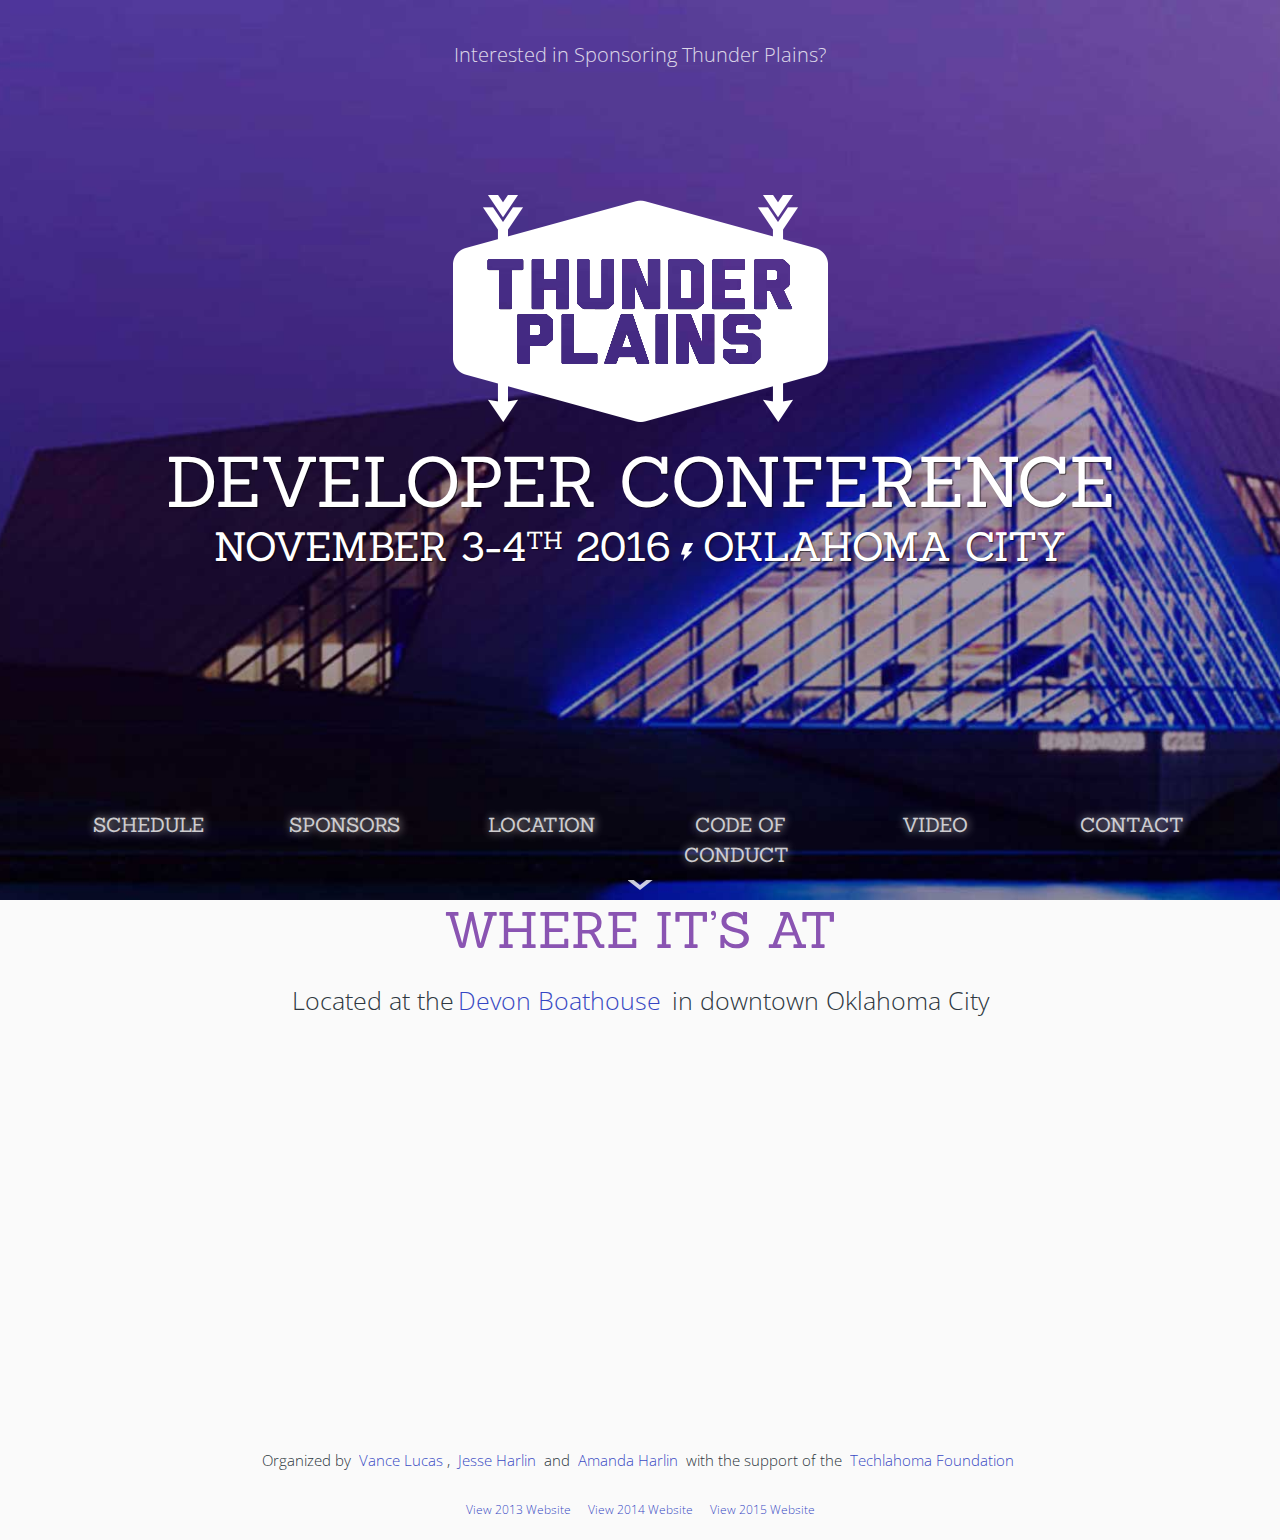
==== location.html @ cd613186 "Site updated: 2016-10-01 14:38:39" ====
<!DOCTYPE html><html lang="en"><head><meta charset="utf-8"><meta http-equiv="X-UA-Compatible" content="IE=edge,chrome=1"><meta name="viewport" content="width=device-width, initial-scale=1, maximum-scale=1"><meta content="Thunder Plains Developer Conference" name="description"><meta name="twitter:card" content="summary"><meta name="twitter:site" content="@ThunderPlains"><meta name="twitter:title" content="Thunder Plains Developer Conference"><meta name="twitter:description" content="Thunder Plains is a web developer conference organized by the Oklahoma City Javascript User Group that focuses on JavaScript and related technologies."><meta name="twitter:image" content="http://thunderplainsconf.com/images/thunderbolt.png"><link href="favicon.ico" rel="shortcut icon"><link href="images/apple-touch-icon-57.png" rel="apple-touch-icon-precomposed"><link href="images/apple-touch-icon-72.png" rel="apple-touch-icon-precomposed" sizes="72x72"><link href="images/apple-touch-icon-114.png" rel="apple-touch-icon-precomposed" sizes="114x114"><meta name="author" content="Vance Lucas"><meta name="description"><title>&mdash;Thunder Plains</title><link href="/favicon.png" rel="icon"><link rel="alternate" href="/atom.xml" title="config.title" type="application/atom.xml"><link rel="stylesheet" href="http://fonts.googleapis.com/css?family=Open+Sans|Sanchez" type="text/css"><link href="https://maxcdn.bootstrapcdn.com/font-awesome/4.6.3/css/font-awesome.min.css" rel="stylesheet" integrity="sha384-T8Gy5hrqNKT+hzMclPo118YTQO6cYprQmhrYwIiQ/3axmI1hQomh7Ud2hPOy8SP1" crossorigin="anonymous"><link rel="stylesheet" href="/stylesheets/thunderplains.css"><script src="http://code.jquery.com/jquery-1.10.1.min.js"></script><script src="javascripts/bootstrap-modal.js" type="text/javascript"></script><script src="javascripts/bootstrap-tabpane.js" type="text/javascript"></script><script src="javascripts/application.js" type="text/javascript"></script></head><body><header><a href="#sponsorship" class="sponsor-cta">Interested in Sponsoring Thunder Plains?</a><!--a.cfp-cta(href="#cfp")--><!--  | Our CFP is Open!--><div class="buildings"><div class="intro"><h1><a href="/">Thunder Plains</a></h1><h2>Developer Conference</h2><h3>November 3-4<sup>th</sup> 2016<span class="kapow"></span>Oklahoma City</h3></div><nav><div class="container"><ul class="row"><li class="col-md-2"><a href="#schedule">Schedule</a></li><li class="col-md-2"><a href="#sponsorship">Sponsors</a></li><li class="col-md-2"><a href="#location">Location</a></li><li class="col-md-2"><a href="#coc">Code of Conduct</a></li><li class="col-md-2"><a href="#videos">video  </a></li><li class="col-md-2"><a href="#contact">Contact</a></li></ul><a href="#conference" class="scroll-hint"></a></div></nav></div></header><div id="content"><div class="page page"><h2 class="section-title">Where it&#8217;s at</h2><p>Located at the<a href="http://boathousedistrict.org/boathouse-district-about/devon-boathouse/">Devon Boathouse</a> in downtown Oklahoma City</p><iframe width="100%" height="400px" frameBorder="0" src="https://a.tiles.mapbox.com/v4/techlahoma.06k737jl/attribution,zoompan.html?access_token=pk.eyJ1IjoidGVjaGxhaG9tYSIsImEiOiJjaW9oeWU4bG4wMXMydWRtM2s5b2VhYXdrIn0.VS6-30R9qziwYmWs_oPqdA" id="map"></iframe></div></div><footer><div id="region_foot"><p class="tinytext">Organized by&nbsp;<a href="http://www.vancelucas.com">Vance Lucas</a>,&nbsp;<a href="http://www.jesseharlin.net/">Jesse Harlin</a> and&nbsp;<a href="http://amandaharlin.com/">Amanda Harlin</a> with the support of the&nbsp;<a href="http://techlahoma.org">Techlahoma Foundation</a></p><p class="past-years"><a href="http://2013.thunderplainsconf.com">View 2013 Website</a>&nbsp;&nbsp;&nbsp;<a href="http://2014.thunderplainsconf.com">View 2014 Website</a>&nbsp;&nbsp;&nbsp;<a href="http://2015.thunderplainsconf.com">View 2015 Website</a></p><!-- GA Tracker Code --><script type="text/javascript">(function(i,s,o,g,r,a,m){i['GoogleAnalyticsObject']=r;i[r]=i[r]||function(){
(i[r].q=i[r].q||[]).push(arguments)},i[r].l=1*new Date();a=s.createElement(o),
m=s.getElementsByTagName(o)[0];a.async=1;a.src=g;m.parentNode.insertBefore(a,m)
})(window,document,'script','//www.google-analytics.com/analytics.js','ga');

ga('create', 'UA-359731-14', 'phpdatamapper.com');
ga('send', 'pageview');</script></div></footer><!-- Modal--><div id="modal-talks" tabindex="-1" role="dialog" aria-labelledby="myModalLabel" aria-hidden="true" class="modal"><div class="modal-dialog"><div class="modal-content"><div class="modal-header"><button type="button" data-dismiss="modal" aria-hidden="true" class="close">&#215;</button></div><div class="modal-body"></div></div></div></div><script>(function(i,s,o,g,r,a,m){i['GoogleAnalyticsObject']=r;i[r]=i[r]||function(){
(i[r].q=i[r].q||[]).push(arguments)},i[r].l=1*new Date();a=s.createElement(o),
m=s.getElementsByTagName(o)[0];a.async=1;a.src=g;m.parentNode.insertBefore(a,m)
})(window,document,'script','//www.google-analytics.com/analytics.js','ga');
ga('create', 'UA-23995264-3', 'thunderplainsconf.com');
ga('send', 'pageview');</script><script src="javascripts/retina.js" type="text/javascript"></script></body></html>
---- stylesheets/thunderplains.css ----
hr,img{border:0}body,figure{margin:0}.btn-danger.active,.btn-danger:active,.btn-default.active,.btn-default:active,.btn-info.active,.btn-info:active,.btn-primary.active,.btn-primary:active,.btn-success.active,.btn-success:active,.btn-warning.active,.btn-warning:active,.btn.active,.btn:active,.open .dropdown-toggle.btn-danger,.open .dropdown-toggle.btn-default,.open .dropdown-toggle.btn-info,.open .dropdown-toggle.btn-primary,.open .dropdown-toggle.btn-success,.open .dropdown-toggle.btn-warning,button,input,select[multiple],textarea{background-image:none}.img-thumbnail,.thumbnail{-webkit-transition:all .2s ease-in-out}.breadcrumb,.carousel-indicators,.dropdown-menu,.list-unstyled,.media-list,.nav,.pager{list-style:none}article,aside,details,figcaption,figure,footer,header,hgroup,main,nav,section,summary{display:block}audio,canvas,video{display:inline-block}audio:not([controls]){display:none;height:0}[hidden]{display:none}html{font-family:sans-serif;-webkit-text-size-adjust:100%;-ms-text-size-adjust:100%}a:active,a:hover{outline:0}b,strong{font-weight:700}dfn{font-style:italic}hr{-webkit-box-sizing:content-box;-moz-box-sizing:content-box;box-sizing:content-box;height:0}mark{background:#ff0;color:#000}code,kbd,pre,samp{font-family:monospace,serif;font-size:1em}pre{white-space:pre-wrap}q{quotes:"\201C" "\201D" "\2018" "\2019"}sub,sup{font-size:75%;line-height:0;position:relative;vertical-align:baseline}sup{top:-.5em}sub{bottom:-.25em}img{vertical-align:middle}svg:not(:root){overflow:hidden}button,select{text-transform:none}button,html input[type=button],input[type=reset],input[type=submit]{-webkit-appearance:button;cursor:pointer}button[disabled],html input[disabled]{cursor:default}input[type=checkbox],input[type=radio]{-webkit-box-sizing:border-box;-moz-box-sizing:border-box;box-sizing:border-box;padding:0}input[type=search]::-webkit-search-cancel-button,input[type=search]::-webkit-search-decoration{-webkit-appearance:none}button::-moz-focus-inner,input::-moz-focus-inner{border:0;padding:0}textarea{overflow:auto;vertical-align:top}table{border-collapse:collapse;border-spacing:0}@media print{blockquote,img,pre,tr{page-break-inside:avoid}*{text-shadow:none!important;color:#000!important;background:0 0!important;-webkit-box-shadow:none!important;box-shadow:none!important}a,a:visited{text-decoration:underline}a[href]:after{content:" (" attr(href) ")"}abbr[title]:after{content:" (" attr(title) ")"}.ir a:after,a[href^="javascript:"]:after,a[href^="#"]:after{content:""}blockquote,pre{border:1px solid #999}thead{display:table-header-group}img{max-width:100%!important}@page{margin:2cm .5cm}h2,h3,p{orphans:3;widows:3}h2,h3{page-break-after:avoid}.navbar{display:none}.table td,.table th{background-color:#fff!important}.btn>.caret,.dropup>.btn>.caret{border-top-color:#000!important}.label{border:1px solid #000}.table{border-collapse:collapse!important}.table-bordered td,.table-bordered th{border:1px solid #ddd!important}}.img-thumbnail,body{background-color:#fff}*,:after,:before{-webkit-box-sizing:border-box;-moz-box-sizing:border-box;box-sizing:border-box}html{font-size:62.5%;-webkit-tap-highlight-color:transparent}button,input,select,textarea{margin:0;font-family:inherit;font-size:inherit;line-height:inherit}a:focus,a:hover{color:#3277b2;text-decoration:underline}a:focus{outline:#333 dotted thin;outline:-webkit-focus-ring-color auto 5px;outline-offset:-2px}.img-responsive{display:block;max-width:100%;height:auto}.img-rounded{border-radius:6px}.img-thumbnail{padding:4px;line-height:1.428571429;border:1px solid #ddd;border-radius:4px;transition:all .2s ease-in-out;display:inline-block;max-width:100%;height:auto}pre code,table{background-color:transparent}.img-circle{border-radius:50%}hr{margin-top:20px;margin-bottom:20px;border-top:1px solid #eee}.sr-only{position:absolute;width:1px;height:1px;margin:-1px;padding:0;overflow:hidden;clip:rect(0 0 0 0);border:0}.collapsing,.dropdown,.glyphicon{position:relative}p{margin:0 0 10px}.lead{margin-bottom:20px;font-size:16.1px;font-weight:200;line-height:1.4}h1,h2,h3,h4,h5,h6{margin-bottom:10px}@media (min-width:768px){.lead{font-size:21px}}small{font-size:85%}cite{font-style:normal}.text-muted{color:#999}.text-primary{color:#428bca}.text-warning{color:#c09853}.text-danger{color:#b94a48}.text-success{color:#468847}.text-info{color:#3a87ad}.text-left{text-align:left}.text-right{text-align:right}.text-center{text-align:center}.h1,.h2,.h3,.h4,.h5,.h6,h1,h2,h3,h4,h5,h6{font-family:"Helvetica Neue",Helvetica,Arial,sans-serif;font-weight:500;line-height:1.1}.h1 small,.h2 small,.h3 small,.h4 small,.h5 small,.h6 small,h1 small,h2 small,h3 small,h4 small,h5 small,h6 small{font-weight:400;line-height:1;color:#999}legend,pre{color:#333}h1,h2,h3{margin-top:20px}h4,h5,h6{margin-top:10px}.h1,h1{font-size:36px}.h2,h2{font-size:30px}.h3,h3{font-size:24px}.h4,h4{font-size:18px}.h5,h5{font-size:14px}.h6,h6{font-size:12px}.h1 small,h1 small{font-size:24px}.h2 small,h2 small{font-size:18px}.h3 small,.h4 small,h3 small,h4 small{font-size:14px}.page-header{padding-bottom:9px;margin:40px 0 20px;border-bottom:1px solid #eee}blockquote p:last-child,ol ol,ol ul,ul ol,ul ul{margin-bottom:0}address,dl{margin-bottom:20px}ol,ul{margin-top:0;margin-bottom:10px}.list-unstyled{padding-left:0}.list-inline>li{display:inline-block;padding-left:5px;padding-right:5px}dd,dt{line-height:1.428571429}dt{font-weight:700}dd{margin-left:0}@media (min-width:768px){.dl-horizontal dt{float:left;width:160px;clear:left;text-align:right;overflow:hidden;text-overflow:ellipsis;white-space:nowrap}.dl-horizontal dd{margin-left:180px}.dl-horizontal dd:after,.dl-horizontal dd:before{content:" ";display:table}.dl-horizontal dd:after{clear:both}}#schedule .schedule-list .schedule-event:after,#schedule .schedule-list .schedule-slot:after,.btn-group-vertical>.btn-group:after,.btn-toolbar:after,.clearfix:after,.container:after,.dropdown-menu>li>a,.form-horizontal .form-group:after,.modal-footer:after,.nav:after,.navbar-collapse:after,.navbar-header:after,.navbar:after,.pager:after,.panel-body:after,.row:after,section{clear:both}address,pre{display:block}abbr[data-original-title],abbr[title]{cursor:help;border-bottom:1px dotted #999}abbr.initialism{font-size:90%;text-transform:uppercase}blockquote{padding:10px 20px;margin:0 0 20px;border-left:5px solid #eee}blockquote p{font-size:17.5px;font-weight:300;line-height:1.25}address,blockquote small,pre{line-height:1.428571429}blockquote small{display:block;color:#999}blockquote small:before{content:'\2014 \00A0'}blockquote.pull-right{padding-right:15px;padding-left:0;border-right:5px solid #eee;border-left:0}blockquote.pull-right p,blockquote.pull-right small{text-align:right}blockquote.pull-right small:before{content:''}blockquote.pull-right small:after{content:'\00A0 \2014'}blockquote:after,blockquote:before,q:after,q:before{content:""}address{font-style:normal}code,pre{font-family:Monaco,Menlo,Consolas,"Courier New",monospace}code{padding:2px 4px;font-size:90%;color:#c7254e;background-color:#f9f2f4;white-space:nowrap;border-radius:4px}pre{padding:9.5px;margin:0 0 10px;font-size:13px;word-break:break-all;word-wrap:break-word;background-color:#f5f5f5;border:1px solid #ccc;border-radius:4px}.container:after,.container:before,.row:after,.row:before{display:table;content:" "}.table,pre.prettyprint{margin-bottom:20px}pre code{padding:0;font-size:inherit;color:inherit;white-space:pre-wrap;border:0}.pre-scrollable{max-height:340px;overflow-y:scroll}.container{margin-right:auto;margin-left:auto;padding-left:15px;padding-right:15px}.row{margin-left:-15px;margin-right:-15px}.col-lg-1,.col-lg-10,.col-lg-11,.col-lg-12,.col-lg-2,.col-lg-3,.col-lg-4,.col-lg-5,.col-lg-6,.col-lg-7,.col-lg-8,.col-lg-9,.col-md-1,.col-md-10,.col-md-11,.col-md-12,.col-md-2,.col-md-3,.col-md-4,.col-md-5,.col-md-6,.col-md-7,.col-md-8,.col-md-9,.col-sm-1,.col-sm-10,.col-sm-11,.col-sm-12,.col-sm-2,.col-sm-3,.col-sm-4,.col-sm-5,.col-sm-6,.col-sm-7,.col-sm-8,.col-sm-9,.col-xs-1,.col-xs-10,.col-xs-11,.col-xs-12,.col-xs-2,.col-xs-3,.col-xs-4,.col-xs-5,.col-xs-6,.col-xs-7,.col-xs-8,.col-xs-9{position:relative;min-height:1px;padding-left:15px;padding-right:15px}.col-xs-1,.col-xs-10,.col-xs-11,.col-xs-2,.col-xs-3,.col-xs-4,.col-xs-5,.col-xs-6,.col-xs-7,.col-xs-8,.col-xs-9{float:left}.col-xs-1{width:8.333333333333332%}.col-xs-2{width:16.666666666666664%}.col-xs-3{width:25%}.col-xs-4{width:33.33333333333333%}.col-xs-5{width:41.66666666666667%}.col-xs-6{width:50%}.col-xs-7{width:58.333333333333336%}.col-xs-8{width:66.66666666666666%}.col-xs-9{width:75%}.col-xs-10{width:83.33333333333334%}.col-xs-11{width:91.66666666666666%}.col-xs-12{width:100%}@media (min-width:768px){.container{max-width:750px}.col-sm-1,.col-sm-10,.col-sm-11,.col-sm-2,.col-sm-3,.col-sm-4,.col-sm-5,.col-sm-6,.col-sm-7,.col-sm-8,.col-sm-9{float:left}.col-sm-1{width:8.333333333333332%}.col-sm-2{width:16.666666666666664%}.col-sm-3{width:25%}.col-sm-4{width:33.33333333333333%}.col-sm-5{width:41.66666666666667%}.col-sm-6{width:50%}.col-sm-7{width:58.333333333333336%}.col-sm-8{width:66.66666666666666%}.col-sm-9{width:75%}.col-sm-10{width:83.33333333333334%}.col-sm-11{width:91.66666666666666%}.col-sm-12{width:100%}.col-sm-push-1{left:8.333333333333332%}.col-sm-push-2{left:16.666666666666664%}.col-sm-push-3{left:25%}.col-sm-push-4{left:33.33333333333333%}.col-sm-push-5{left:41.66666666666667%}.col-sm-push-6{left:50%}.col-sm-push-7{left:58.333333333333336%}.col-sm-push-8{left:66.66666666666666%}.col-sm-push-9{left:75%}.col-sm-push-10{left:83.33333333333334%}.col-sm-push-11{left:91.66666666666666%}.col-sm-pull-1{right:8.333333333333332%}.col-sm-pull-2{right:16.666666666666664%}.col-sm-pull-3{right:25%}.col-sm-pull-4{right:33.33333333333333%}.col-sm-pull-5{right:41.66666666666667%}.col-sm-pull-6{right:50%}.col-sm-pull-7{right:58.333333333333336%}.col-sm-pull-8{right:66.66666666666666%}.col-sm-pull-9{right:75%}.col-sm-pull-10{right:83.33333333333334%}.col-sm-pull-11{right:91.66666666666666%}.col-sm-offset-1{margin-left:8.333333333333332%}.col-sm-offset-2{margin-left:16.666666666666664%}.col-sm-offset-3{margin-left:25%}.col-sm-offset-4{margin-left:33.33333333333333%}.col-sm-offset-5{margin-left:41.66666666666667%}.col-sm-offset-6{margin-left:50%}.col-sm-offset-7{margin-left:58.333333333333336%}.col-sm-offset-8{margin-left:66.66666666666666%}.col-sm-offset-9{margin-left:75%}.col-sm-offset-10{margin-left:83.33333333333334%}.col-sm-offset-11{margin-left:91.66666666666666%}}@media (min-width:992px){.container{max-width:970px}.col-md-1,.col-md-10,.col-md-11,.col-md-2,.col-md-3,.col-md-4,.col-md-5,.col-md-6,.col-md-7,.col-md-8,.col-md-9{float:left}.col-md-1{width:8.333333333333332%}.col-md-2{width:16.666666666666664%}.col-md-3{width:25%}.col-md-4{width:33.33333333333333%}.col-md-5{width:41.66666666666667%}.col-md-6{width:50%}.col-md-7{width:58.333333333333336%}.col-md-8{width:66.66666666666666%}.col-md-9{width:75%}.col-md-10{width:83.33333333333334%}.col-md-11{width:91.66666666666666%}.col-md-12{width:100%}.col-md-push-0{left:auto}.col-md-push-1{left:8.333333333333332%}.col-md-push-2{left:16.666666666666664%}.col-md-push-3{left:25%}.col-md-push-4{left:33.33333333333333%}.col-md-push-5{left:41.66666666666667%}.col-md-push-6{left:50%}.col-md-push-7{left:58.333333333333336%}.col-md-push-8{left:66.66666666666666%}.col-md-push-9{left:75%}.col-md-push-10{left:83.33333333333334%}.col-md-push-11{left:91.66666666666666%}.col-md-pull-0{right:auto}.col-md-pull-1{right:8.333333333333332%}.col-md-pull-2{right:16.666666666666664%}.col-md-pull-3{right:25%}.col-md-pull-4{right:33.33333333333333%}.col-md-pull-5{right:41.66666666666667%}.col-md-pull-6{right:50%}.col-md-pull-7{right:58.333333333333336%}.col-md-pull-8{right:66.66666666666666%}.col-md-pull-9{right:75%}.col-md-pull-10{right:83.33333333333334%}.col-md-pull-11{right:91.66666666666666%}.col-md-offset-0{margin-left:0}.col-md-offset-1{margin-left:8.333333333333332%}.col-md-offset-2{margin-left:16.666666666666664%}.col-md-offset-3{margin-left:25%}.col-md-offset-4{margin-left:33.33333333333333%}.col-md-offset-5{margin-left:41.66666666666667%}.col-md-offset-6{margin-left:50%}.col-md-offset-7{margin-left:58.333333333333336%}.col-md-offset-8{margin-left:66.66666666666666%}.col-md-offset-9{margin-left:75%}.col-md-offset-10{margin-left:83.33333333333334%}.col-md-offset-11{margin-left:91.66666666666666%}}@media (min-width:1200px){.container{max-width:1170px}.col-lg-1,.col-lg-10,.col-lg-11,.col-lg-2,.col-lg-3,.col-lg-4,.col-lg-5,.col-lg-6,.col-lg-7,.col-lg-8,.col-lg-9{float:left}.col-lg-1{width:8.333333333333332%}.col-lg-2{width:16.666666666666664%}.col-lg-3{width:25%}.col-lg-4{width:33.33333333333333%}.col-lg-5{width:41.66666666666667%}.col-lg-6{width:50%}.col-lg-7{width:58.333333333333336%}.col-lg-8{width:66.66666666666666%}.col-lg-9{width:75%}.col-lg-10{width:83.33333333333334%}.col-lg-11{width:91.66666666666666%}.col-lg-12{width:100%}.col-lg-push-0{left:auto}.col-lg-push-1{left:8.333333333333332%}.col-lg-push-2{left:16.666666666666664%}.col-lg-push-3{left:25%}.col-lg-push-4{left:33.33333333333333%}.col-lg-push-5{left:41.66666666666667%}.col-lg-push-6{left:50%}.col-lg-push-7{left:58.333333333333336%}.col-lg-push-8{left:66.66666666666666%}.col-lg-push-9{left:75%}.col-lg-push-10{left:83.33333333333334%}.col-lg-push-11{left:91.66666666666666%}.col-lg-pull-0{right:auto}.col-lg-pull-1{right:8.333333333333332%}.col-lg-pull-2{right:16.666666666666664%}.col-lg-pull-3{right:25%}.col-lg-pull-4{right:33.33333333333333%}.col-lg-pull-5{right:41.66666666666667%}.col-lg-pull-6{right:50%}.col-lg-pull-7{right:58.333333333333336%}.col-lg-pull-8{right:66.66666666666666%}.col-lg-pull-9{right:75%}.col-lg-pull-10{right:83.33333333333334%}.col-lg-pull-11{right:91.66666666666666%}.col-lg-offset-0{margin-left:0}.col-lg-offset-1{margin-left:8.333333333333332%}.col-lg-offset-2{margin-left:16.666666666666664%}.col-lg-offset-3{margin-left:25%}.col-lg-offset-4{margin-left:33.33333333333333%}.col-lg-offset-5{margin-left:41.66666666666667%}.col-lg-offset-6{margin-left:50%}.col-lg-offset-7{margin-left:58.333333333333336%}.col-lg-offset-8{margin-left:66.66666666666666%}.col-lg-offset-9{margin-left:75%}.col-lg-offset-10{margin-left:83.33333333333334%}.col-lg-offset-11{margin-left:91.66666666666666%}}table{max-width:100%}th{text-align:left}.table{width:100%}.table tbody>tr>td,.table tbody>tr>th,.table tfoot>tr>td,.table tfoot>tr>th,.table thead>tr>td,.table thead>tr>th{padding:8px;line-height:1.428571429;vertical-align:top;border-top:1px solid #ddd}.table thead>tr>th{vertical-align:bottom;border-bottom:2px solid #ddd}.btn,.btn-group,.btn-group-vertical,.caret,.checkbox,.checkbox-inline,.form-control,.radio,.radio-inline{vertical-align:middle}.table caption+thead tr:first-child td,.table caption+thead tr:first-child th,.table colgroup+thead tr:first-child td,.table colgroup+thead tr:first-child th,.table thead:first-child tr:first-child td,.table thead:first-child tr:first-child th{border-top:0}.table tbody+tbody{border-top:2px solid #ddd}.table .table{background-color:#fff}.table-condensed tbody>tr>td,.table-condensed tbody>tr>th,.table-condensed tfoot>tr>td,.table-condensed tfoot>tr>th,.table-condensed thead>tr>td,.table-condensed thead>tr>th{padding:5px}.table-bordered,.table-bordered>tbody>tr>td,.table-bordered>tbody>tr>th,.table-bordered>tfoot>tr>td,.table-bordered>tfoot>tr>th,.table-bordered>thead>tr>td,.table-bordered>thead>tr>th{border:1px solid #ddd}.table-bordered>thead>tr>td,.table-bordered>thead>tr>th{border-bottom-width:2px}.table-striped>tbody>tr:nth-child(odd)>td,.table-striped>tbody>tr:nth-child(odd)>th{background-color:#f9f9f9}.table-hover>tbody>tr:hover>td,.table-hover>tbody>tr:hover>th,.table>tbody>tr.active>td,.table>tbody>tr.active>th,.table>tbody>tr>td.active,.table>tbody>tr>th.active,.table>tfoot>tr.active>td,.table>tfoot>tr.active>th,.table>tfoot>tr>td.active,.table>tfoot>tr>th.active,.table>thead>tr.active>td,.table>thead>tr.active>th,.table>thead>tr>td.active,.table>thead>tr>th.active{background-color:#f5f5f5}table col[class*=col-]{float:none;display:table-column}table td[class*=col-],table th[class*=col-]{float:none;display:table-cell}.table>tbody>tr.success>td,.table>tbody>tr.success>th,.table>tbody>tr>td.success,.table>tbody>tr>th.success,.table>tfoot>tr.success>td,.table>tfoot>tr.success>th,.table>tfoot>tr>td.success,.table>tfoot>tr>th.success,.table>thead>tr.success>td,.table>thead>tr.success>th,.table>thead>tr>td.success,.table>thead>tr>th.success{background-color:#dff0d8;border-color:#d7eac8}.table-hover>tbody>tr.success:hover>td,.table-hover>tbody>tr.success:hover>th,.table-hover>tbody>tr>td.success:hover,.table-hover>tbody>tr>th.success:hover{background-color:#d1eac8;border-color:#cce4b8}.table>tbody>tr.danger>td,.table>tbody>tr.danger>th,.table>tbody>tr>td.danger,.table>tbody>tr>th.danger,.table>tfoot>tr.danger>td,.table>tfoot>tr.danger>th,.table>tfoot>tr>td.danger,.table>tfoot>tr>th.danger,.table>thead>tr.danger>td,.table>thead>tr.danger>th,.table>thead>tr>td.danger,.table>thead>tr>th.danger{background-color:#f2dede;border-color:#eed4d8}.table-hover>tbody>tr.danger:hover>td,.table-hover>tbody>tr.danger:hover>th,.table-hover>tbody>tr>td.danger:hover,.table-hover>tbody>tr>th.danger:hover{background-color:#ebcdcd;border-color:#e8c4c9}.table>tbody>tr.warning>td,.table>tbody>tr.warning>th,.table>tbody>tr>td.warning,.table>tbody>tr>th.warning,.table>tfoot>tr.warning>td,.table>tfoot>tr.warning>th,.table>tfoot>tr>td.warning,.table>tfoot>tr>th.warning,.table>thead>tr.warning>td,.table>thead>tr.warning>th,.table>thead>tr>td.warning,.table>thead>tr>th.warning{background-color:#fcf8e3;border-color:#fbefd6}.table-hover>tbody>tr.warning:hover>td,.table-hover>tbody>tr.warning:hover>th,.table-hover>tbody>tr>td.warning:hover,.table-hover>tbody>tr>th.warning:hover{background-color:#faf3cd;border-color:#f9e7c1}@media (max-width:768px){.table-responsive{width:100%;margin-bottom:15px;overflow-y:hidden;overflow-x:scroll;border:1px solid #ddd}.table-responsive>.table{margin-bottom:0;background-color:#fff}.table-responsive>.table>tbody>tr>td,.table-responsive>.table>tbody>tr>th,.table-responsive>.table>tfoot>tr>td,.table-responsive>.table>tfoot>tr>th,.table-responsive>.table>thead>tr>td,.table-responsive>.table>thead>tr>th{white-space:nowrap}.table-responsive>.table-bordered{border:0}.table-responsive>.table-bordered>tbody>tr>td:first-child,.table-responsive>.table-bordered>tbody>tr>th:first-child,.table-responsive>.table-bordered>tfoot>tr>td:first-child,.table-responsive>.table-bordered>tfoot>tr>th:first-child,.table-responsive>.table-bordered>thead>tr>td:first-child,.table-responsive>.table-bordered>thead>tr>th:first-child{border-left:0}.table-responsive>.table-bordered>tbody>tr>td:last-child,.table-responsive>.table-bordered>tbody>tr>th:last-child,.table-responsive>.table-bordered>tfoot>tr>td:last-child,.table-responsive>.table-bordered>tfoot>tr>th:last-child,.table-responsive>.table-bordered>thead>tr>td:last-child,.table-responsive>.table-bordered>thead>tr>th:last-child{border-right:0}.table-responsive>.table-bordered>tbody>tr:last-child>td,.table-responsive>.table-bordered>tbody>tr:last-child>th,.table-responsive>.table-bordered>tfoot>tr:last-child>td,.table-responsive>.table-bordered>tfoot>tr:last-child>th,.table-responsive>.table-bordered>thead>tr:last-child>td,.table-responsive>.table-bordered>thead>tr:last-child>th{border-bottom:0}}fieldset,legend{padding:0;border:0}fieldset{margin:0}legend{display:block;width:100%;margin-bottom:20px;font-size:21px;line-height:inherit;border-bottom:1px solid #e5e5e5}label{display:inline-block;margin-bottom:5px;font-weight:700}.form-control,input[type=file]{display:block}input[type=search]{-webkit-appearance:textfield;-webkit-box-sizing:border-box;-moz-box-sizing:border-box;box-sizing:border-box}input[type=checkbox],input[type=radio]{margin:1px 0 0;line-height:normal}select[multiple],select[size]{height:auto}select optgroup{font-size:inherit;font-style:inherit;font-family:inherit}input[type=file]:focus,input[type=checkbox]:focus,input[type=radio]:focus{outline:#333 dotted thin;outline:-webkit-focus-ring-color auto 5px;outline-offset:-2px}input[type=number]::-webkit-inner-spin-button,input[type=number]::-webkit-outer-spin-button{height:auto}.form-control:-moz-placeholder{color:#999}.form-control::-moz-placeholder{color:#999}.form-control:-ms-input-placeholder{color:#999}.form-control::-webkit-input-placeholder{color:#999}.form-control{width:100%;height:34px;padding:6px 12px;font-size:14px;line-height:1.428571429;color:#555;background-color:#fff;border:1px solid #ccc;border-radius:4px;-webkit-box-shadow:inset 0 1px 1px rgba(0,0,0,.075);box-shadow:inset 0 1px 1px rgba(0,0,0,.075);-webkit-transition:border-color ease-in-out .15s,box-shadow ease-in-out .15s;transition:border-color ease-in-out .15s,box-shadow ease-in-out .15s}textarea.form-control,textareainput-sm{height:auto}.form-control:focus{border-color:#66afe9;outline:0;-webkit-box-shadow:inset 0 1px 1px rgba(0,0,0,.075),0 0 8px rgba(102,175,233,.6);box-shadow:inset 0 1px 1px rgba(0,0,0,.075),0 0 8px rgba(102,175,233,.6)}.form-control[disabled],.form-control[readonly],fieldset[disabled] .form-control{cursor:not-allowed;background-color:#eee}.form-group{margin-bottom:15px}.checkbox,.radio{display:block;min-height:20px;margin-top:10px;margin-bottom:10px;padding-left:20px}.checkbox label,.radio label{display:inline;margin-bottom:0;font-weight:400;cursor:pointer}.checkbox input[type=checkbox],.checkbox-inline input[type=checkbox],.radio input[type=radio],.radio-inline input[type=radio]{float:left;margin-left:-20px}.checkbox+.checkbox,.radio+.radio{margin-top:-5px}.checkbox-inline,.radio-inline{display:inline-block;padding-left:20px;margin-bottom:0;font-weight:400;cursor:pointer}.checkbox-inline+.checkbox-inline,.radio-inline+.radio-inline{margin-top:0;margin-left:10px}.checkbox-inline[disabled],.checkbox[disabled],.radio-inline[disabled],.radio[disabled],fieldset[disabled] .checkbox,fieldset[disabled] .checkbox-inline,fieldset[disabled] .radio,fieldset[disabled] .radio-inline,fieldset[disabled] input[type=checkbox],fieldset[disabled] input[type=radio],input[type=checkbox][disabled],input[type=radio][disabled]{cursor:not-allowed}input-sm{height:30px;padding:5px 10px;font-size:12px;line-height:1.5;border-radius:3px}selectinput-sm{height:30px;line-height:30px}.input-lg{height:45px;padding:10px 16px;font-size:18px;line-height:1.33;border-radius:6px}select.input-lg{height:45px;line-height:45px}textarea.input-lg{height:auto}.has-warning .control-label,.has-warning .help-block{color:#c09853}.has-warning .form-control{border-color:#c09853;-webkit-box-shadow:inset 0 1px 1px rgba(0,0,0,.075);box-shadow:inset 0 1px 1px rgba(0,0,0,.075)}.has-warning .form-control:focus{border-color:#b58b42;-webkit-box-shadow:inset 0 1px 1px rgba(0,0,0,.075),0 0 6px #cdad75;box-shadow:inset 0 1px 1px rgba(0,0,0,.075),0 0 6px #cdad75}.has-warning .input-group-addon{color:#c09853;border-color:#c09853;background-color:#fcf8e3}.has-error .control-label,.has-error .help-block{color:#b94a48}.has-error .form-control{border-color:#b94a48;-webkit-box-shadow:inset 0 1px 1px rgba(0,0,0,.075);box-shadow:inset 0 1px 1px rgba(0,0,0,.075)}.has-error .form-control:focus{border-color:#a74240;-webkit-box-shadow:inset 0 1px 1px rgba(0,0,0,.075),0 0 6px #c76e6d;box-shadow:inset 0 1px 1px rgba(0,0,0,.075),0 0 6px #c76e6d}.has-error .input-group-addon{color:#b94a48;border-color:#b94a48;background-color:#f2dede}.has-success .control-label,.has-success .help-block{color:#468847}.has-success .form-control{border-color:#468847;-webkit-box-shadow:inset 0 1px 1px rgba(0,0,0,.075);box-shadow:inset 0 1px 1px rgba(0,0,0,.075)}.has-success .form-control:focus{border-color:#3f7a40;-webkit-box-shadow:inset 0 1px 1px rgba(0,0,0,.075),0 0 6px #5eac60;box-shadow:inset 0 1px 1px rgba(0,0,0,.075),0 0 6px #5eac60}.has-success .input-group-addon{color:#468847;border-color:#468847;background-color:#dff0d8}.form-control-static{margin-bottom:0;padding-top:7px}.help-block{display:block;margin-top:5px;margin-bottom:10px;color:#666}@media (min-width:768px){.form-inline .form-group{display:inline-block;margin-bottom:0;vertical-align:middle}.form-inline .form-control{display:inline-block}.form-inline .checkbox,.form-inline .radio{display:inline-block;margin-top:0;margin-bottom:0;padding-left:0}.form-inline .checkbox input[type=checkbox],.form-inline .radio input[type=radio]{float:none;margin-left:0}.form-horizontal .control-label{text-align:right}}.btn-group>.btn-group,.btn-toolbar .btn-group,.dropdown-menu{float:left}.form-horizontal .checkbox,.form-horizontal .checkbox-inline,.form-horizontal .control-label,.form-horizontal .radio,.form-horizontal .radio-inline{margin-top:0;margin-bottom:0;padding-top:7px}.form-horizontal .form-group{margin-left:-15px;margin-right:-15px}.form-horizontal .form-group:after,.form-horizontal .form-group:before{content:" ";display:table}.btn,.nav-justified>li>a{text-align:center}.btn{display:inline-block;padding:6px 12px;margin-bottom:0;font-size:14px;font-weight:400;line-height:1.428571429;cursor:pointer;border:1px solid transparent;border-radius:4px;white-space:nowrap;-webkit-user-select:none;-moz-user-select:none;-ms-user-select:none;-o-user-select:none;user-select:none}.btn:focus{outline:#333 dotted thin;outline:-webkit-focus-ring-color auto 5px;outline-offset:-2px}.btn-group .dropdown-toggle:active,.btn-group-vertical>.btn:focus,.btn-group.open .dropdown-toggle,.btn-group>.btn:focus,.btn.active,.btn:active,.dropdown-toggle:focus,.modal-content,.open>a{outline:0}.btn:focus,.btn:hover{color:#333;text-decoration:none}.btn.active,.btn:active{-webkit-box-shadow:inset 0 3px 5px rgba(0,0,0,.125);box-shadow:inset 0 3px 5px rgba(0,0,0,.125)}.btn.disabled,.btn[disabled],fieldset[disabled] .btn{cursor:not-allowed;pointer-events:none;opacity:.65;filter:alpha(opacity=65);-webkit-box-shadow:none;box-shadow:none}.btn-default{color:#333;background-color:#fff;border-color:#ccc}.btn-default.active,.btn-default:active,.btn-default:focus,.btn-default:hover,.open .dropdown-toggle.btn-default{color:#333;background-color:#ebebeb;border-color:#b4b4b4}.btn-default.disabled,.btn-default.disabled.active,.btn-default.disabled:active,.btn-default.disabled:focus,.btn-default.disabled:hover,.btn-default[disabled],.btn-default[disabled].active,.btn-default[disabled]:active,.btn-default[disabled]:focus,.btn-default[disabled]:hover,fieldset[disabled] .btn-default,fieldset[disabled] .btn-default.active,fieldset[disabled] .btn-default:active,fieldset[disabled] .btn-default:focus,fieldset[disabled] .btn-default:hover{background-color:#fff;border-color:#ccc}.btn-primary{color:#fff;background-color:#428bca;border-color:#3885c7}.btn-primary.active,.btn-primary:active,.btn-primary:focus,.btn-primary:hover,.open .dropdown-toggle.btn-primary{color:#fff;background-color:#3680c1;border-color:#3175af}.btn-primary.disabled,.btn-primary.disabled.active,.btn-primary.disabled:active,.btn-primary.disabled:focus,.btn-primary.disabled:hover,.btn-primary[disabled],.btn-primary[disabled].active,.btn-primary[disabled]:active,.btn-primary[disabled]:focus,.btn-primary[disabled]:hover,fieldset[disabled] .btn-primary,fieldset[disabled] .btn-primary.active,fieldset[disabled] .btn-primary:active,fieldset[disabled] .btn-primary:focus,fieldset[disabled] .btn-primary:hover{background-color:#428bca;border-color:#3885c7}.btn-warning{color:#fff;background-color:#f0ad4e;border-color:#efa63f}.btn-warning.active,.btn-warning:active,.btn-warning:focus,.btn-warning:hover,.open .dropdown-toggle.btn-warning{color:#fff;background-color:#eea237;border-color:#ec961e}.btn-warning.disabled,.btn-warning.disabled.active,.btn-warning.disabled:active,.btn-warning.disabled:focus,.btn-warning.disabled:hover,.btn-warning[disabled],.btn-warning[disabled].active,.btn-warning[disabled]:active,.btn-warning[disabled]:focus,.btn-warning[disabled]:hover,fieldset[disabled] .btn-warning,fieldset[disabled] .btn-warning.active,fieldset[disabled] .btn-warning:active,fieldset[disabled] .btn-warning:focus,fieldset[disabled] .btn-warning:hover{background-color:#f0ad4e;border-color:#efa63f}.btn-danger{color:#fff;background-color:#d9534f;border-color:#d64743}.btn-danger.active,.btn-danger:active,.btn-danger:focus,.btn-danger:hover,.open .dropdown-toggle.btn-danger{color:#fff;background-color:#d5403c;border-color:#cb312c}.btn-danger.disabled,.btn-danger.disabled.active,.btn-danger.disabled:active,.btn-danger.disabled:focus,.btn-danger.disabled:hover,.btn-danger[disabled],.btn-danger[disabled].active,.btn-danger[disabled]:active,.btn-danger[disabled]:focus,.btn-danger[disabled]:hover,fieldset[disabled] .btn-danger,fieldset[disabled] .btn-danger.active,fieldset[disabled] .btn-danger:active,fieldset[disabled] .btn-danger:focus,fieldset[disabled] .btn-danger:hover{background-color:#d9534f;border-color:#d64743}.btn-success{color:#fff;background-color:#5cb85c;border-color:#52b452}.btn-success.active,.btn-success:active,.btn-success:focus,.btn-success:hover,.open .dropdown-toggle.btn-success{color:#fff;background-color:#4db14d;border-color:#46a146}.btn-success.disabled,.btn-success.disabled.active,.btn-success.disabled:active,.btn-success.disabled:focus,.btn-success.disabled:hover,.btn-success[disabled],.btn-success[disabled].active,.btn-success[disabled]:active,.btn-success[disabled]:focus,.btn-success[disabled]:hover,fieldset[disabled] .btn-success,fieldset[disabled] .btn-success.active,fieldset[disabled] .btn-success:active,fieldset[disabled] .btn-success:focus,fieldset[disabled] .btn-success:hover{background-color:#5cb85c;border-color:#52b452}.btn-info{color:#fff;background-color:#5bc0de;border-color:#4ebbdb}.btn-info.active,.btn-info:active,.btn-info:focus,.btn-info:hover,.open .dropdown-toggle.btn-info{color:#fff;background-color:#46b8da;border-color:#30b0d5}.btn-info.disabled,.btn-info.disabled.active,.btn-info.disabled:active,.btn-info.disabled:focus,.btn-info.disabled:hover,.btn-info[disabled],.btn-info[disabled].active,.btn-info[disabled]:active,.btn-info[disabled]:focus,.btn-info[disabled]:hover,fieldset[disabled] .btn-info,fieldset[disabled] .btn-info.active,fieldset[disabled] .btn-info:active,fieldset[disabled] .btn-info:focus,fieldset[disabled] .btn-info:hover{background-color:#5bc0de;border-color:#4ebbdb}.btn-link{color:#428bca;font-weight:400;cursor:pointer;border-radius:0}.btn-link,.btn-link:active,.btn-link[disabled],fieldset[disabled] .btn-link{background-color:transparent;-webkit-box-shadow:none;box-shadow:none}.btn-link,.btn-link:active,.btn-link:focus,.btn-link:hover{border-color:transparent}.btn-link:focus,.btn-link:hover{color:#3277b2;text-decoration:underline;background-color:transparent}.btn-link[disabled]:focus,.btn-link[disabled]:hover,fieldset[disabled] .btn-link:focus,fieldset[disabled] .btn-link:hover{color:#999;text-decoration:none}.btn-lg{padding:10px 16px;font-size:18px;line-height:1.33;border-radius:6px}.btn-sm,.btn-xs{padding:5px 10px;font-size:12px;line-height:1.5;border-radius:3px}.btn-xs{padding:1px 5px}.btn-block{display:block;width:100%;padding-left:0;padding-right:0}.btn-block+.btn-block{margin-top:5px}input[type=button].btn-block,input[type=reset].btn-block,input[type=submit].btn-block{width:100%}.fade{opacity:0;filter:alpha(opacity=0);-webkit-transition:opacity .15s linear;transition:opacity .15s linear}.fade.in{opacity:1;filter:alpha(opacity=100)}.collapse{display:none}.collapse.in{display:block}.caret,.glyphicon{display:inline-block}.collapsing{height:0;overflow:hidden;-webkit-transition:height .35s ease;transition:height .35s ease}@font-face{font-family:'Glyphicons Halflings';src:url(../fonts/glyphicons-halflings-regular.eot);src:url(../fonts/glyphicons-halflings-regular.eot?#iefix) format('embedded-opentype'),url(../fonts/glyphicons-halflings-regular.woff) format('woff'),url(../fonts/glyphicons-halflings-regular.ttf) format('truetype'),url(../fonts/glyphicons-halflings-regular.svg#glyphicons-halflingsregular) format('svg')}.glyphicon{top:1px;font-family:'Glyphicons Halflings';font-style:normal;font-weight:400;line-height:1;-webkit-font-smoothing:antialiased}.glyphicon-asterisk:before{content:"\2a"}.glyphicon-plus:before{content:"\2b"}.glyphicon-euro:before{content:"\20ac"}.glyphicon-minus:before{content:"\2212"}.glyphicon-cloud:before{content:"\2601"}.glyphicon-envelope:before{content:"\2709"}.glyphicon-pencil:before{content:"\270f"}.glyphicon-glass:before{content:"\e001"}.glyphicon-music:before{content:"\e002"}.glyphicon-search:before{content:"\e003"}.glyphicon-heart:before{content:"\e005"}.glyphicon-star:before{content:"\e006"}.glyphicon-star-empty:before{content:"\e007"}.glyphicon-user:before{content:"\e008"}.glyphicon-film:before{content:"\e009"}.glyphicon-th-large:before{content:"\e010"}.glyphicon-th:before{content:"\e011"}.glyphicon-th-list:before{content:"\e012"}.glyphicon-ok:before{content:"\e013"}.glyphicon-remove:before{content:"\e014"}.glyphicon-zoom-in:before{content:"\e015"}.glyphicon-zoom-out:before{content:"\e016"}.glyphicon-off:before{content:"\e017"}.glyphicon-signal:before{content:"\e018"}.glyphicon-cog:before{content:"\e019"}.glyphicon-trash:before{content:"\e020"}.glyphicon-home:before{content:"\e021"}.glyphicon-file:before{content:"\e022"}.glyphicon-time:before{content:"\e023"}.glyphicon-road:before{content:"\e024"}.glyphicon-download-alt:before{content:"\e025"}.glyphicon-download:before{content:"\e026"}.glyphicon-upload:before{content:"\e027"}.glyphicon-inbox:before{content:"\e028"}.glyphicon-play-circle:before{content:"\e029"}.glyphicon-repeat:before{content:"\e030"}.glyphicon-refresh:before{content:"\e031"}.glyphicon-list-alt:before{content:"\e032"}.glyphicon-flag:before{content:"\e034"}.glyphicon-headphones:before{content:"\e035"}.glyphicon-volume-off:before{content:"\e036"}.glyphicon-volume-down:before{content:"\e037"}.glyphicon-volume-up:before{content:"\e038"}.glyphicon-qrcode:before{content:"\e039"}.glyphicon-barcode:before{content:"\e040"}.glyphicon-tag:before{content:"\e041"}.glyphicon-tags:before{content:"\e042"}.glyphicon-book:before{content:"\e043"}.glyphicon-print:before{content:"\e045"}.glyphicon-font:before{content:"\e047"}.glyphicon-bold:before{content:"\e048"}.glyphicon-italic:before{content:"\e049"}.glyphicon-text-height:before{content:"\e050"}.glyphicon-text-width:before{content:"\e051"}.glyphicon-align-left:before{content:"\e052"}.glyphicon-align-center:before{content:"\e053"}.glyphicon-align-right:before{content:"\e054"}.glyphicon-align-justify:before{content:"\e055"}.glyphicon-list:before{content:"\e056"}.glyphicon-indent-left:before{content:"\e057"}.glyphicon-indent-right:before{content:"\e058"}.glyphicon-facetime-video:before{content:"\e059"}.glyphicon-picture:before{content:"\e060"}.glyphicon-map-marker:before{content:"\e062"}.glyphicon-adjust:before{content:"\e063"}.glyphicon-tint:before{content:"\e064"}.glyphicon-edit:before{content:"\e065"}.glyphicon-share:before{content:"\e066"}.glyphicon-check:before{content:"\e067"}.glyphicon-move:before{content:"\e068"}.glyphicon-step-backward:before{content:"\e069"}.glyphicon-fast-backward:before{content:"\e070"}.glyphicon-backward:before{content:"\e071"}.glyphicon-play:before{content:"\e072"}.glyphicon-pause:before{content:"\e073"}.glyphicon-stop:before{content:"\e074"}.glyphicon-forward:before{content:"\e075"}.glyphicon-fast-forward:before{content:"\e076"}.glyphicon-step-forward:before{content:"\e077"}.glyphicon-eject:before{content:"\e078"}.glyphicon-chevron-left:before{content:"\e079"}.glyphicon-chevron-right:before{content:"\e080"}.glyphicon-plus-sign:before{content:"\e081"}.glyphicon-minus-sign:before{content:"\e082"}.glyphicon-remove-sign:before{content:"\e083"}.glyphicon-ok-sign:before{content:"\e084"}.glyphicon-question-sign:before{content:"\e085"}.glyphicon-info-sign:before{content:"\e086"}.glyphicon-screenshot:before{content:"\e087"}.glyphicon-remove-circle:before{content:"\e088"}.glyphicon-ok-circle:before{content:"\e089"}.glyphicon-ban-circle:before{content:"\e090"}.glyphicon-arrow-left:before{content:"\e091"}.glyphicon-arrow-right:before{content:"\e092"}.glyphicon-arrow-up:before{content:"\e093"}.glyphicon-arrow-down:before{content:"\e094"}.glyphicon-share-alt:before{content:"\e095"}.glyphicon-resize-full:before{content:"\e096"}.glyphicon-resize-small:before{content:"\e097"}.glyphicon-exclamation-sign:before{content:"\e101"}.glyphicon-gift:before{content:"\e102"}.glyphicon-leaf:before{content:"\e103"}.glyphicon-eye-open:before{content:"\e105"}.glyphicon-eye-close:before{content:"\e106"}.glyphicon-warning-sign:before{content:"\e107"}.glyphicon-plane:before{content:"\e108"}.glyphicon-random:before{content:"\e110"}.glyphicon-comment:before{content:"\e111"}.glyphicon-magnet:before{content:"\e112"}.glyphicon-chevron-up:before{content:"\e113"}.glyphicon-chevron-down:before{content:"\e114"}.glyphicon-retweet:before{content:"\e115"}.glyphicon-shopping-cart:before{content:"\e116"}.glyphicon-folder-close:before{content:"\e117"}.glyphicon-folder-open:before{content:"\e118"}.glyphicon-resize-vertical:before{content:"\e119"}.glyphicon-resize-horizontal:before{content:"\e120"}.glyphicon-hdd:before{content:"\e121"}.glyphicon-bullhorn:before{content:"\e122"}.glyphicon-certificate:before{content:"\e124"}.glyphicon-thumbs-up:before{content:"\e125"}.glyphicon-thumbs-down:before{content:"\e126"}.glyphicon-hand-right:before{content:"\e127"}.glyphicon-hand-left:before{content:"\e128"}.glyphicon-hand-up:before{content:"\e129"}.glyphicon-hand-down:before{content:"\e130"}.glyphicon-circle-arrow-right:before{content:"\e131"}.glyphicon-circle-arrow-left:before{content:"\e132"}.glyphicon-circle-arrow-up:before{content:"\e133"}.glyphicon-circle-arrow-down:before{content:"\e134"}.glyphicon-globe:before{content:"\e135"}.glyphicon-tasks:before{content:"\e137"}.glyphicon-filter:before{content:"\e138"}.glyphicon-fullscreen:before{content:"\e140"}.glyphicon-dashboard:before{content:"\e141"}.glyphicon-heart-empty:before{content:"\e143"}.glyphicon-link:before{content:"\e144"}.glyphicon-phone:before{content:"\e145"}.glyphicon-usd:before{content:"\e148"}.glyphicon-gbp:before{content:"\e149"}.glyphicon-sort:before{content:"\e150"}.glyphicon-sort-by-alphabet:before{content:"\e151"}.glyphicon-sort-by-alphabet-alt:before{content:"\e152"}.glyphicon-sort-by-order:before{content:"\e153"}.glyphicon-sort-by-order-alt:before{content:"\e154"}.glyphicon-sort-by-attributes:before{content:"\e155"}.glyphicon-sort-by-attributes-alt:before{content:"\e156"}.glyphicon-unchecked:before{content:"\e157"}.glyphicon-expand:before{content:"\e158"}.glyphicon-collapse-down:before{content:"\e159"}.glyphicon-collapse-up:before{content:"\e160"}.glyphicon-log-in:before{content:"\e161"}.glyphicon-flash:before{content:"\e162"}.glyphicon-log-out:before{content:"\e163"}.glyphicon-new-window:before{content:"\e164"}.glyphicon-record:before{content:"\e165"}.glyphicon-save:before{content:"\e166"}.glyphicon-open:before{content:"\e167"}.glyphicon-saved:before{content:"\e168"}.glyphicon-import:before{content:"\e169"}.glyphicon-export:before{content:"\e170"}.glyphicon-send:before{content:"\e171"}.glyphicon-floppy-disk:before{content:"\e172"}.glyphicon-floppy-saved:before{content:"\e173"}.glyphicon-floppy-remove:before{content:"\e174"}.glyphicon-floppy-save:before{content:"\e175"}.glyphicon-floppy-open:before{content:"\e176"}.glyphicon-credit-card:before{content:"\e177"}.glyphicon-transfer:before{content:"\e178"}.glyphicon-cutlery:before{content:"\e179"}.glyphicon-header:before{content:"\e180"}.glyphicon-compressed:before{content:"\e181"}.glyphicon-earphone:before{content:"\e182"}.glyphicon-phone-alt:before{content:"\e183"}.glyphicon-tower:before{content:"\e184"}.glyphicon-stats:before{content:"\e185"}.glyphicon-sd-video:before{content:"\e186"}.glyphicon-hd-video:before{content:"\e187"}.glyphicon-subtitles:before{content:"\e188"}.glyphicon-sound-stereo:before{content:"\e189"}.glyphicon-sound-dolby:before{content:"\e190"}.glyphicon-sound-5-1:before{content:"\e191"}.glyphicon-sound-6-1:before{content:"\e192"}.glyphicon-sound-7-1:before{content:"\e193"}.glyphicon-copyright-mark:before{content:"\e194"}.glyphicon-registration-mark:before{content:"\e195"}.glyphicon-cloud-download:before{content:"\e197"}.glyphicon-cloud-upload:before{content:"\e198"}.glyphicon-tree-conifer:before{content:"\e199"}.glyphicon-tree-deciduous:before{content:"\e200"}.glyphicon-briefcase:before{content:"\1f4bc"}.glyphicon-calendar:before{content:"\1f4c5"}.glyphicon-pushpin:before{content:"\1f4cc"}.glyphicon-paperclip:before{content:"\1f4ce"}.glyphicon-camera:before{content:"\1f4f7"}.glyphicon-lock:before{content:"\1f512"}.glyphicon-bell:before{content:"\1f514"}.glyphicon-bookmark:before{content:"\1f516"}.glyphicon-fire:before{content:"\1f525"}.glyphicon-wrench:before{content:"\1f527"}.caret{width:0;height:0;margin-left:2px;border-top:4px solid #000;border-right:4px solid transparent;border-left:4px solid transparent;border-bottom:0 dotted;content:""}.dropdown-menu{position:absolute;top:100%;left:0;z-index:1000;display:none;min-width:160px;padding:5px 0;margin:2px 0 0;font-size:14px;background-color:#fff;border:1px solid #ccc;border:1px solid rgba(0,0,0,.15);border-radius:4px;-webkit-box-shadow:0 6px 12px rgba(0,0,0,.175);box-shadow:0 6px 12px rgba(0,0,0,.175);background-clip:padding-box}.dropdown-header,.dropdown-menu>li>a{display:block;padding:3px 20px;line-height:1.428571429}.btn-group-vertical>.btn:not(:first-child):not(:last-child),.btn-group>.btn-group:not(:first-child):not(:last-child)>.btn,.btn-group>.btn:not(:first-child):not(:last-child):not(.dropdown-toggle){border-radius:0}.dropdown-menu.pull-right{right:0;left:auto}.dropdown-menu .divider{height:1px;margin:9px 0;overflow:hidden;background-color:#e5e5e5}.dropdown-menu>li>a{font-weight:400;color:#333;white-space:nowrap}.dropdown-menu>li>a:focus,.dropdown-menu>li>a:hover{text-decoration:none;color:#fff;background-color:#428bca}.dropdown-menu>.active>a,.dropdown-menu>.active>a:focus,.dropdown-menu>.active>a:hover{color:#fff;text-decoration:none;outline:0;background-color:#428bca}.dropdown-header,.dropdown-menu>.disabled>a,.dropdown-menu>.disabled>a:focus,.dropdown-menu>.disabled>a:hover,.nav>li.disabled>a{color:#999}.dropdown-menu>.disabled>a:focus,.dropdown-menu>.disabled>a:hover{text-decoration:none;background-color:transparent;background-image:none;filter:progid:DXImageTransform.Microsoft.gradient(enabled=false);cursor:not-allowed}.open>.dropdown-menu{display:block}.dropdown-header{font-size:12px}.dropdown-backdrop{position:fixed;left:0;right:0;bottom:0;top:0;z-index:990}.btn-group-vertical>.btn.active,.btn-group-vertical>.btn:active,.btn-group-vertical>.btn:focus,.btn-group-vertical>.btn:hover,.btn-group>.btn.active,.btn-group>.btn:active,.btn-group>.btn:focus,.btn-group>.btn:hover,.input-group-btn>.btn:active,.input-group-btn>.btn:hover{z-index:2}.pull-right>.dropdown-menu{right:0;left:auto}.dropup .caret,.navbar-fixed-bottom .dropdown .caret{border-top:0 dotted;border-bottom:4px solid #000;content:""}.dropup .dropdown-menu,.navbar-fixed-bottom .dropdown .dropdown-menu{top:auto;bottom:100%;margin-bottom:1px}.btn-default .caret{border-top-color:#333}.btn-danger .caret,.btn-info .caret,.btn-primary .caret,.btn-success .caret,.btn-warning .caret{border-top-color:#fff}.dropup .btn-default .caret{border-bottom-color:#333}.dropup .btn-danger .caret,.dropup .btn-info .caret,.dropup .btn-primary .caret,.dropup .btn-success .caret,.dropup .btn-warning .caret{border-bottom-color:#fff}.btn-group,.btn-group-vertical{position:relative;display:inline-block}.btn-group-vertical>.btn,.btn-group>.btn{position:relative;float:left}.btn-group .btn+.btn,.btn-group .btn+.btn-group,.btn-group .btn-group+.btn,.btn-group .btn-group+.btn-group{margin-left:-1px}.btn-toolbar:after,.btn-toolbar:before{content:" ";display:table}.btn-toolbar>.btn+.btn,.btn-toolbar>.btn+.btn-group,.btn-toolbar>.btn-group+.btn,.btn-toolbar>.btn-group+.btn-group{margin-left:5px}.btn .caret,.btn-group>.btn:first-child{margin-left:0}.btn-group>.btn:first-child:not(:last-child):not(.dropdown-toggle){border-bottom-right-radius:0;border-top-right-radius:0}.btn-group>.btn:last-child:not(:first-child),.btn-group>.dropdown-toggle:not(:first-child){border-bottom-left-radius:0;border-top-left-radius:0}.btn-group>.btn-group:first-child>.btn:last-child,.btn-group>.btn-group:first-child>.dropdown-toggle{border-bottom-right-radius:0;border-top-right-radius:0}.btn-group>.btn-group:last-child>.btn:first-child{border-bottom-left-radius:0;border-top-left-radius:0}.btn-group>.btn+.dropdown-toggle{padding-left:8px;padding-right:8px}.btn-group>.btn-lg+.dropdown-toggle{padding-left:12px;padding-right:12px}.btn-group.open .dropdown-toggle{-webkit-box-shadow:inset 0 3px 5px rgba(0,0,0,.125);box-shadow:inset 0 3px 5px rgba(0,0,0,.125)}.btn-lg .caret{border-width:5px 5px 0}.dropup .btn-lg .caret{border-width:0 5px 5px}.btn-group-vertical>.btn,.btn-group-vertical>.btn-group{display:block;float:none;width:100%;max-width:100%}.btn-group-vertical>.btn-group:after,.btn-group-vertical>.btn-group:before{content:" ";display:table}.btn-group-vertical>.btn-group>.btn{float:none}.btn-group-vertical>.btn+.btn,.btn-group-vertical>.btn+.btn-group,.btn-group-vertical>.btn-group+.btn,.btn-group-vertical>.btn-group+.btn-group{margin-top:-1px;margin-left:0}.btn-group-vertical>.btn:first-child:not(:last-child){border-top-right-radius:4px;border-bottom-right-radius:0;border-bottom-left-radius:0}.btn-group-vertical>.btn:last-child:not(:first-child){border-bottom-left-radius:4px;border-top-right-radius:0;border-top-left-radius:0}.btn-group-vertical>.btn-group:not(:first-child):not(:last-child)>.btn{border-radius:0}.btn-group-vertical>.btn-group:first-child>.btn:last-child,.btn-group-vertical>.btn-group:first-child>.dropdown-toggle{border-bottom-right-radius:0;border-bottom-left-radius:0}.btn-group-vertical>.btn-group:last-child>.btn:first-child{border-top-right-radius:0;border-top-left-radius:0}.btn-group-justified{display:table;width:100%;table-layout:fixed;border-collapse:separate}.btn-group-justified .btn{float:none;display:table-cell;width:1%}[data-toggle=buttons]>.btn>input[type=checkbox],[data-toggle=buttons]>.btn>input[type=radio]{display:none}.input-group{position:relative;display:table;border-collapse:separate}.input-group.col{float:none;padding-left:0;padding-right:0}.input-group .form-control{width:100%;margin-bottom:0}.input-group-lg>.form-control,.input-group-lg>.input-group-addon,.input-group-lg>.input-group-btn>.btn{height:45px;padding:10px 16px;font-size:18px;line-height:1.33;border-radius:6px}select.input-group-lg>.form-control,select.input-group-lg>.input-group-addon,select.input-group-lg>.input-group-btn>.btn{height:45px;line-height:45px}.thumbnail,textarea.input-group-lg>.form-control,textarea.input-group-lg>.input-group-addon,textarea.input-group-lg>.input-group-btn>.btn{height:auto}.input-group .form-control,.input-group-addon,.input-group-btn{display:table-cell}.input-group .form-control:not(:first-child):not(:last-child),.input-group-addon:not(:first-child):not(:last-child),.input-group-btn:not(:first-child):not(:last-child){border-radius:0}.input-group-addon,.input-group-btn{width:1%;white-space:nowrap;vertical-align:middle}.input-group-addon{padding:6px 12px;font-size:14px;font-weight:400;line-height:1;text-align:center;background-color:#eee;border:1px solid #ccc;border-radius:4px}.input-group-addon.input-sm{padding:5px 10px;font-size:12px;border-radius:3px}.input-group-addon.input-lg{padding:10px 16px;font-size:18px;border-radius:6px}.input-group-addon input[type=checkbox],.input-group-addon input[type=radio]{margin-top:0}.input-group .form-control:first-child,.input-group-addon:first-child,.input-group-btn:first-child>.btn,.input-group-btn:first-child>.dropdown-toggle,.input-group-btn:last-child>.btn:not(:last-child):not(.dropdown-toggle){border-bottom-right-radius:0;border-top-right-radius:0}.input-group-addon:first-child{border-right:0}.input-group .form-control:last-child,.input-group-addon:last-child,.input-group-btn:first-child>.btn:not(:first-child),.input-group-btn:last-child>.btn,.input-group-btn:last-child>.dropdown-toggle{border-bottom-left-radius:0;border-top-left-radius:0}.input-group-addon:last-child{border-left:0}.input-group-btn{position:relative;white-space:nowrap}.input-group-btn>.btn{position:relative}.input-group-btn>.btn+.btn{margin-left:-4px}.nav{margin-bottom:0;padding-left:0}.nav:after,.nav:before{content:" ";display:table}.nav>li,.nav>li>a{display:block;position:relative}.nav>li>a{padding:10px 15px}.nav>li>a:focus,.nav>li>a:hover{text-decoration:none;background-color:#eee}.nav>li.disabled>a:focus,.nav>li.disabled>a:hover{color:#999;text-decoration:none;background-color:transparent;cursor:not-allowed}.nav .open>a,.nav .open>a:focus,.nav .open>a:hover{background-color:#eee;border-color:#428bca}.nav .nav-divider{height:1px;margin:9px 0;overflow:hidden;background-color:#e5e5e5}.nav>li>a>img{max-width:none}.nav-tabs{border-bottom:1px solid #ddd}.nav-tabs>li{float:left;margin-bottom:-1px}.nav-tabs>li>a{margin-right:2px;line-height:1.428571429;border:1px solid transparent;border-radius:4px 4px 0 0}.nav-tabs>li>a:hover{border-color:#eee #eee #ddd}.nav-tabs>li.active>a,.nav-tabs>li.active>a:focus,.nav-tabs>li.active>a:hover{color:#555;background-color:#fff;border:1px solid #ddd;border-bottom-color:transparent;cursor:default}.nav-pills>li{float:left}.nav-justified>li,.nav-stacked>li{float:none}.nav-pills>li>a{border-radius:5px}.nav-pills>li+li{margin-left:2px}.nav-pills>li.active>a,.nav-pills>li.active>a:focus,.nav-pills>li.active>a:hover{color:#fff;background-color:#428bca}.nav-stacked>li+li{margin-top:2px;margin-left:0}.nav-justified{width:100%}@media (min-width:768px){.navbar-right .dropdown-menu{right:0;left:auto}.nav-justified>li{display:table-cell;width:1%}}.nav-tabs-justified{border-bottom:0}.nav-tabs-justified>li>a{border-bottom:1px solid #ddd;margin-right:0}.nav-tabs-justified>.active>a{border-bottom-color:#fff}.tabbable:after,.tabbable:before{content:" ";display:table}.tabbable:after{clear:both}.pill-content>.pill-pane,.tab-content>.tab-pane{display:none}.pill-content>.active,.tab-content>.active{display:block}.navbar-collapse:after,.navbar-collapse:before,.navbar-header:after,.navbar-header:before,.navbar:after,.navbar:before{content:" ";display:table}.nav .caret{border-top-color:#428bca;border-bottom-color:#428bca}.nav a:hover .caret{border-top-color:#3277b2;border-bottom-color:#3277b2}.nav-tabs .dropdown-menu{margin-top:-1px;border-top-right-radius:0;border-top-left-radius:0}.navbar{position:relative;z-index:1000;min-height:50px;margin-bottom:20px;border:1px solid transparent}.navbar-collapse{max-height:340px;overflow-x:visible;padding-right:15px;padding-left:15px;border-top:1px solid transparent;-webkit-box-shadow:inset 0 1px 0 rgba(255,255,255,.1);box-shadow:inset 0 1px 0 rgba(255,255,255,.1);-webkit-overflow-scrolling:touch}.navbar-collapse.in{overflow-y:auto}@media (min-width:768px){.navbar{border-radius:4px}.navbar-header{float:left}.navbar-collapse{width:auto;border-top:0;-webkit-box-shadow:none;box-shadow:none}.navbar-collapse.collapse{display:block!important;height:auto!important;padding-bottom:0;overflow:visible!important}.navbar-collapse.in{overflow-y:visible}.navbar-collapse .navbar-nav.navbar-left:first-child{margin-left:-15px}.navbar-collapse .navbar-nav.navbar-right:last-child{margin-right:-15px}.navbar-collapse .navbar-text:last-child{margin-right:0}}.container>.navbar-collapse,.container>.navbar-header{margin-right:-15px;margin-left:-15px}.navbar-static-top{border-width:0 0 1px}.navbar-fixed-bottom,.navbar-fixed-top{position:fixed;right:0;left:0;border-width:0 0 1px}.navbar-fixed-top{z-index:1030;top:0}.navbar-fixed-bottom{bottom:0;margin-bottom:0}.navbar-brand{float:left;padding:15px;font-size:18px;line-height:20px}.navbar-brand:focus,.navbar-brand:hover{text-decoration:none}@media (min-width:768px){.container>.navbar-collapse,.container>.navbar-header{margin-right:0;margin-left:0}.navbar-fixed-bottom,.navbar-fixed-top,.navbar-static-top{border-radius:0}.navbar>.container .navbar-brand{margin-left:-15px}}.navbar-toggle{position:relative;float:right;margin-right:15px;padding:9px 10px;margin-top:8px;margin-bottom:8px;background-color:transparent;border:1px solid transparent;border-radius:4px}.navbar-toggle .icon-bar{display:block;width:22px;height:2px;border-radius:1px}.navbar-toggle .icon-bar+.icon-bar{margin-top:4px}@media (min-width:768px){.navbar-toggle{display:none}}.breadcrumb>li,.pagination{display:inline-block}.navbar-nav{margin:-7.5px}.navbar-nav>li>a{padding-top:10px;padding-bottom:10px;line-height:20px}@media (max-width:767px){.navbar-nav .open .dropdown-menu{position:static;float:none;width:auto;margin-top:0;background-color:transparent;border:0;-webkit-box-shadow:none;box-shadow:none}.navbar-nav .open .dropdown-menu .dropdown-header,.navbar-nav .open .dropdown-menu>li>a{padding:5px 15px 5px 25px}.navbar-nav .open .dropdown-menu>li>a{line-height:20px}.navbar-nav .open .dropdown-menu>li>a:focus,.navbar-nav .open .dropdown-menu>li>a:hover{background-image:none}}.progress-striped .progress-bar,.progress-striped .progress-bar-success{background-image:-webkit-gradient(linear,0 100%,100% 0,color-stop(.25,rgba(255,255,255,.15)),color-stop(.25,transparent),color-stop(.5,transparent),color-stop(.5,rgba(255,255,255,.15)),color-stop(.75,rgba(255,255,255,.15)),color-stop(.75,transparent),to(transparent));background-image:-webkit-linear-gradient(45deg,rgba(255,255,255,.15) 25%,transparent 25%,transparent 50%,rgba(255,255,255,.15) 50%,rgba(255,255,255,.15) 75%,transparent 75%,transparent);background-image:-moz-linear-gradient(45deg,rgba(255,255,255,.15) 25%,transparent 25%,transparent 50%,rgba(255,255,255,.15) 50%,rgba(255,255,255,.15) 75%,transparent 75%,transparent)}@media (min-width:768px){.navbar-nav{float:left;margin:0}.navbar-nav>li{float:left}.navbar-nav>li>a{padding-top:15px;padding-bottom:15px}.navbar-left{float:left!important}.navbar-right{float:right!important}}.navbar-form{padding:10px 15px;border-top:1px solid transparent;border-bottom:1px solid transparent;-webkit-box-shadow:inset 0 1px 0 rgba(255,255,255,.1),0 1px 0 rgba(255,255,255,.1);box-shadow:inset 0 1px 0 rgba(255,255,255,.1),0 1px 0 rgba(255,255,255,.1);margin:8px -15px}@media (min-width:768px){.navbar-form .form-group{display:inline-block;margin-bottom:0;vertical-align:middle}.navbar-form .form-control{display:inline-block}.navbar-form .checkbox,.navbar-form .radio{display:inline-block;margin-top:0;margin-bottom:0;padding-left:0}.navbar-form .checkbox input[type=checkbox],.navbar-form .radio input[type=radio]{float:none;margin-left:0}.navbar-form{width:auto;border:0;margin-left:0;margin-right:0;padding-top:0;padding-bottom:0;-webkit-box-shadow:none;box-shadow:none}}@media (max-width:767px){.navbar-form .form-group{margin-bottom:5px}}.navbar-nav>li>.dropdown-menu{margin-top:0;border-top-right-radius:0;border-top-left-radius:0}.navbar-fixed-bottom .navbar-nav>li>.dropdown-menu{border-bottom-right-radius:0;border-bottom-left-radius:0}.navbar-nav.pull-right>li>.dropdown-menu,.navbar-nav>li>.dropdown-menu.pull-right{left:auto;right:0}.navbar-btn{margin-top:8px;margin-bottom:8px}.navbar-text{float:left;margin-top:15px;margin-bottom:15px}@media (min-width:768px){.navbar-text{margin-left:15px;margin-right:15px}}.navbar-default{background-color:#f8f8f8;border-color:#e8e8e8}.navbar-default .navbar-brand{color:#777}.navbar-default .navbar-brand:focus,.navbar-default .navbar-brand:hover{color:#6b6b6b;background-color:transparent}.navbar-default .navbar-nav>li>a,.navbar-default .navbar-text{color:#777}.navbar-default .navbar-nav>li>a:focus,.navbar-default .navbar-nav>li>a:hover{color:#333;background-color:transparent}.navbar-default .navbar-nav>.active>a,.navbar-default .navbar-nav>.active>a:focus,.navbar-default .navbar-nav>.active>a:hover{color:#555;background-color:#e8e8e8}.navbar-default .navbar-nav>.disabled>a,.navbar-default .navbar-nav>.disabled>a:focus,.navbar-default .navbar-nav>.disabled>a:hover{color:#ccc;background-color:transparent}.navbar-default .navbar-toggle{border-color:#ddd}.navbar-default .navbar-toggle:focus,.navbar-default .navbar-toggle:hover{background-color:#ddd}.navbar-default .navbar-toggle .icon-bar{background-color:#ccc}.navbar-default .navbar-collapse,.navbar-default .navbar-form{border-color:#e7e7e7}.navbar-default .navbar-nav>.dropdown>a:focus .caret,.navbar-default .navbar-nav>.dropdown>a:hover .caret{border-top-color:#333;border-bottom-color:#333}.navbar-default .navbar-nav>.open>a,.navbar-default .navbar-nav>.open>a:focus,.navbar-default .navbar-nav>.open>a:hover{background-color:#e8e8e8;color:#555}.navbar-default .navbar-nav>.open>a .caret,.navbar-default .navbar-nav>.open>a:focus .caret,.navbar-default .navbar-nav>.open>a:hover .caret{border-top-color:#555;border-bottom-color:#555}.navbar-default .navbar-nav>.dropdown>a .caret{border-top-color:#777;border-bottom-color:#777}@media (max-width:767px){.navbar-default .navbar-nav .open .dropdown-menu>li>a{color:#777}.navbar-default .navbar-nav .open .dropdown-menu>li>a:focus,.navbar-default .navbar-nav .open .dropdown-menu>li>a:hover{color:#333;background-color:transparent}.navbar-default .navbar-nav .open .dropdown-menu>.active>a,.navbar-default .navbar-nav .open .dropdown-menu>.active>a:focus,.navbar-default .navbar-nav .open .dropdown-menu>.active>a:hover{color:#555;background-color:#e8e8e8}.navbar-default .navbar-nav .open .dropdown-menu>.disabled>a,.navbar-default .navbar-nav .open .dropdown-menu>.disabled>a:focus,.navbar-default .navbar-nav .open .dropdown-menu>.disabled>a:hover{color:#ccc;background-color:transparent}}.navbar-default .navbar-link{color:#777}.navbar-default .navbar-link:hover{color:#333}.navbar-inverse{background-color:#222;border-color:#1f1f1f}.navbar-inverse .navbar-brand{color:#999}.navbar-inverse .navbar-brand:focus,.navbar-inverse .navbar-brand:hover{color:#fff;background-color:transparent}.navbar-inverse .navbar-nav>li>a,.navbar-inverse .navbar-text{color:#999}.navbar-inverse .navbar-nav>li>a:focus,.navbar-inverse .navbar-nav>li>a:hover{color:#fff;background-color:transparent}.navbar-inverse .navbar-nav>.active>a,.navbar-inverse .navbar-nav>.active>a:focus,.navbar-inverse .navbar-nav>.active>a:hover{color:#fff;background-color:#1f1f1f}.navbar-inverse .navbar-nav>.disabled>a,.navbar-inverse .navbar-nav>.disabled>a:focus,.navbar-inverse .navbar-nav>.disabled>a:hover{color:#444;background-color:transparent}.navbar-inverse .navbar-toggle{border-color:#333}.navbar-inverse .navbar-toggle:focus,.navbar-inverse .navbar-toggle:hover{background-color:#333}.navbar-inverse .navbar-toggle .icon-bar{background-color:#fff}.navbar-inverse .navbar-collapse,.navbar-inverse .navbar-form{border-color:#202020}.navbar-inverse .navbar-nav>.open>a,.navbar-inverse .navbar-nav>.open>a:focus,.navbar-inverse .navbar-nav>.open>a:hover{background-color:#1f1f1f;color:#fff}.navbar-inverse .navbar-nav>.dropdown>a:hover .caret{border-top-color:#fff;border-bottom-color:#fff}.navbar-inverse .navbar-nav>.dropdown>a .caret{border-top-color:#999;border-bottom-color:#999}.navbar-inverse .navbar-nav>.open>a .caret,.navbar-inverse .navbar-nav>.open>a:focus .caret,.navbar-inverse .navbar-nav>.open>a:hover .caret{border-top-color:#fff;border-bottom-color:#fff}@media (max-width:767px){.navbar-inverse .navbar-nav .open .dropdown-menu>.dropdown-header{border-color:#1f1f1f}.navbar-inverse .navbar-nav .open .dropdown-menu>li>a{color:#999}.navbar-inverse .navbar-nav .open .dropdown-menu>li>a:focus,.navbar-inverse .navbar-nav .open .dropdown-menu>li>a:hover{color:#fff;background-color:transparent}.navbar-inverse .navbar-nav .open .dropdown-menu>.active>a,.navbar-inverse .navbar-nav .open .dropdown-menu>.active>a:focus,.navbar-inverse .navbar-nav .open .dropdown-menu>.active>a:hover{color:#fff;background-color:#1f1f1f}.navbar-inverse .navbar-nav .open .dropdown-menu>.disabled>a,.navbar-inverse .navbar-nav .open .dropdown-menu>.disabled>a:focus,.navbar-inverse .navbar-nav .open .dropdown-menu>.disabled>a:hover{color:#444;background-color:transparent}}.navbar-inverse .navbar-link{color:#999}.navbar-inverse .navbar-link:hover{color:#fff}.breadcrumb{padding:8px 15px;margin-bottom:20px;background-color:#f5f5f5;border-radius:4px}.breadcrumb>li+li:before{content:"/\00a0";padding:0 5px;color:#ccc}.breadcrumb>.active{color:#999}.pagination{padding-left:0;margin:20px 0;border-radius:4px}.pagination>li{display:inline}.pagination>li>a,.pagination>li>span{position:relative;float:left;padding:6px 12px;line-height:1.428571429;text-decoration:none;background-color:#fff;border:1px solid #ddd;margin-left:-1px}.badge,.label{font-weight:700;line-height:1;vertical-align:baseline;white-space:nowrap;text-align:center}.pagination>li:first-child>a,.pagination>li:first-child>span{margin-left:0;border-bottom-left-radius:4px;border-top-left-radius:4px}.pagination>li:last-child>a,.pagination>li:last-child>span{border-bottom-right-radius:4px;border-top-right-radius:4px}.pagination>li>a:focus,.pagination>li>a:hover,.pagination>li>span:focus,.pagination>li>span:hover{background-color:#eee}.pagination>.active>a,.pagination>.active>a:focus,.pagination>.active>a:hover,.pagination>.active>span,.pagination>.active>span:focus,.pagination>.active>span:hover{z-index:2;color:#fff;background-color:#428bca;border-color:#428bca;cursor:default}.pagination>.disabled>a,.pagination>.disabled>a:focus,.pagination>.disabled>a:hover,.pagination>.disabled>span{color:#999;background-color:#fff;border-color:#ddd;cursor:not-allowed}.pagination-lg>li>a,.pagination-lg>li>span{padding:10px 16px;font-size:18px}.pagination-lg>li:first-child>a,.pagination-lg>li:first-child>span{border-bottom-left-radius:6px;border-top-left-radius:6px}.pagination-lg>li:last-child>a,.pagination-lg>li:last-child>span{border-bottom-right-radius:6px;border-top-right-radius:6px}.pagination-sm>li>a,.pagination-sm>li>span{padding:5px 10px;font-size:12px}.pagination-sm>li:first-child>a,.pagination-sm>li:first-child>span{border-bottom-left-radius:3px;border-top-left-radius:3px}.pagination-sm>li:last-child>a,.pagination-sm>li:last-child>span{border-bottom-right-radius:3px;border-top-right-radius:3px}.pager{padding-left:0;margin:20px 0;text-align:center}.pager:after,.pager:before{content:" ";display:table}.pager li{display:inline}.pager li>a,.pager li>span{display:inline-block;padding:5px 14px;background-color:#fff;border:1px solid #ddd;border-radius:15px}.pager li>a:focus,.pager li>a:hover{text-decoration:none;background-color:#eee}.pager .next>a,.pager .next>span{float:right}.pager .previous>a,.pager .previous>span{float:left}.pager .disabled>a,.pager .disabled>a:focus,.pager .disabled>a:hover,.pager .disabled>span{color:#999;background-color:#fff;cursor:not-allowed}.label{display:inline;padding:.2em .6em .3em;font-size:75%;color:#fff;border-radius:.25em}.label[href]:focus,.label[href]:hover{color:#fff;text-decoration:none;cursor:pointer}.label:empty{display:none}.label-default{background-color:#999}.label-default[href]:focus,.label-default[href]:hover{background-color:#8a8a8a}.label-primary{background-color:#428bca}.label-primary[href]:focus,.label-primary[href]:hover{background-color:#357ebc}.label-success{background-color:#5cb85c}.label-success[href]:focus,.label-success[href]:hover{background-color:#4bad4b}.label-info{background-color:#5bc0de}.label-info[href]:focus,.label-info[href]:hover{background-color:#41b6d9}.label-warning{background-color:#f0ad4e}.label-warning[href]:focus,.label-warning[href]:hover{background-color:#ee9f31}.label-danger{background-color:#d9534f}.label-danger[href]:focus,.label-danger[href]:hover{background-color:#d43b37}.badge{display:inline-block;min-width:10px;padding:3px 7px;font-size:12px;color:#fff;background-color:#999;border-radius:10px}.badge:empty{display:none}.media-object,.thumbnail,.thumbnail>img{display:block}a.badge:focus,a.badge:hover{color:#fff;text-decoration:none;cursor:pointer}.btn .badge{position:relative;top:-1px}.nav-pills>.active>a>.badge,a.list-group-item.active>.badge{color:#428bca;background-color:#fff}.nav-pills>li>a>.badge{margin-left:3px}.jumbotron{padding:30px;margin-bottom:30px;font-size:21px;font-weight:200;line-height:2.1428571435;color:inherit;background-color:#eee}.alert .alert-link,.close{font-weight:700}.jumbotron h1{line-height:1;color:inherit}.jumbotron p{line-height:1.4}.container .jumbotron{border-radius:6px}@media screen and (min-width:768px){.jumbotron{padding-top:48px;padding-bottom:48px}.container .jumbotron{padding-left:60px;padding-right:60px}.jumbotron h1{font-size:63px}}.thumbnail{padding:4px;line-height:1.428571429;background-color:#fff;border:1px solid #ddd;border-radius:4px;transition:all .2s ease-in-out;max-width:100%}.thumbnail>img{max-width:100%;height:auto;margin-left:auto;margin-right:auto}a.thumbnail:focus,a.thumbnail:hover{border-color:#428bca}.thumbnail .caption{padding:9px;color:#333}.alert{padding:15px;margin-bottom:20px;border:1px solid transparent;border-radius:4px}.alert h4{margin-top:0;color:inherit}.alert>p,.alert>ul{margin-bottom:0}.alert>p+p{margin-top:5px}.alert-dismissable{padding-right:35px}.alert-dismissable .close{position:relative;top:-2px;right:-21px;color:inherit}.modal,.modal-backdrop{top:0;right:0;bottom:0;left:0}.alert-success{background-color:#dff0d8;border-color:#d7eac8;color:#468847}.alert-success hr{border-top-color:#cce4b8}.alert-success .alert-link{color:#3f7a40}.alert-info{background-color:#d9edf7;border-color:#bee9f1;color:#3a87ad}.alert-info hr{border-top-color:#ace3ed}.alert-info .alert-link{color:#347a9c}.alert-warning{background-color:#fcf8e3;border-color:#fbefd6;color:#c09853}.alert-warning hr{border-top-color:#f9e7c1}.alert-warning .alert-link{color:#b58b42}.alert-danger{background-color:#f2dede;border-color:#eed4d8;color:#b94a48}.alert-danger hr{border-top-color:#e8c4c9}.alert-danger .alert-link{color:#a74240}@-o-keyframes progress-bar-stripes{from,to{background-position:40px 0}to{background-position:0 0}}.progress{overflow:hidden;height:20px;margin-bottom:20px;background-color:#f5f5f5;border-radius:4px;-webkit-box-shadow:inset 0 1px 2px rgba(0,0,0,.1);box-shadow:inset 0 1px 2px rgba(0,0,0,.1)}.progress-bar{float:left;width:0;height:100%;font-size:12px;color:#fff;text-align:center;background-color:#428bca;-webkit-box-shadow:inset 0 -1px 0 rgba(0,0,0,.15);box-shadow:inset 0 -1px 0 rgba(0,0,0,.15);-webkit-transition:width .6s ease;transition:width .6s ease}.close,.list-group-item>.badge{float:right}.progress-striped .progress-bar{background-color:#428bca;background-image:linear-gradient(45deg,rgba(255,255,255,.15) 25%,transparent 25%,transparent 50%,rgba(255,255,255,.15) 50%,rgba(255,255,255,.15) 75%,transparent 75%,transparent);background-size:40px 40px}.progress.active .progress-bar{-webkit-animation:progress-bar-stripes 2s linear infinite;-moz-animation:progress-bar-stripes 2s linear infinite;-ms-animation:progress-bar-stripes 2s linear infinite;-o-animation:progress-bar-stripes 2s linear infinite;animation:progress-bar-stripes 2s linear infinite}.progress-bar-success{background-color:#5cb85c}.progress-striped .progress-bar-success{background-color:#5cb85c;background-image:linear-gradient(45deg,rgba(255,255,255,.15) 25%,transparent 25%,transparent 50%,rgba(255,255,255,.15) 50%,rgba(255,255,255,.15) 75%,transparent 75%,transparent)}.progress-striped .progress-bar-info,.progress-striped .progress-bar-warning{background-image:-webkit-gradient(linear,0 100%,100% 0,color-stop(.25,rgba(255,255,255,.15)),color-stop(.25,transparent),color-stop(.5,transparent),color-stop(.5,rgba(255,255,255,.15)),color-stop(.75,rgba(255,255,255,.15)),color-stop(.75,transparent),to(transparent));background-image:-webkit-linear-gradient(45deg,rgba(255,255,255,.15) 25%,transparent 25%,transparent 50%,rgba(255,255,255,.15) 50%,rgba(255,255,255,.15) 75%,transparent 75%,transparent);background-image:-moz-linear-gradient(45deg,rgba(255,255,255,.15) 25%,transparent 25%,transparent 50%,rgba(255,255,255,.15) 50%,rgba(255,255,255,.15) 75%,transparent 75%,transparent)}.progress-bar-info{background-color:#5bc0de}.progress-striped .progress-bar-info{background-color:#5bc0de;background-image:linear-gradient(45deg,rgba(255,255,255,.15) 25%,transparent 25%,transparent 50%,rgba(255,255,255,.15) 50%,rgba(255,255,255,.15) 75%,transparent 75%,transparent)}.progress-bar-warning{background-color:#f0ad4e}.progress-striped .progress-bar-warning{background-color:#f0ad4e;background-image:linear-gradient(45deg,rgba(255,255,255,.15) 25%,transparent 25%,transparent 50%,rgba(255,255,255,.15) 50%,rgba(255,255,255,.15) 75%,transparent 75%,transparent)}.progress-bar-danger{background-color:#d9534f}.progress-striped .progress-bar-danger{background-color:#d9534f;background-image:-webkit-gradient(linear,0 100%,100% 0,color-stop(.25,rgba(255,255,255,.15)),color-stop(.25,transparent),color-stop(.5,transparent),color-stop(.5,rgba(255,255,255,.15)),color-stop(.75,rgba(255,255,255,.15)),color-stop(.75,transparent),to(transparent));background-image:-webkit-linear-gradient(45deg,rgba(255,255,255,.15) 25%,transparent 25%,transparent 50%,rgba(255,255,255,.15) 50%,rgba(255,255,255,.15) 75%,transparent 75%,transparent);background-image:-moz-linear-gradient(45deg,rgba(255,255,255,.15) 25%,transparent 25%,transparent 50%,rgba(255,255,255,.15) 50%,rgba(255,255,255,.15) 75%,transparent 75%,transparent);background-image:linear-gradient(45deg,rgba(255,255,255,.15) 25%,transparent 25%,transparent 50%,rgba(255,255,255,.15) 50%,rgba(255,255,255,.15) 75%,transparent 75%,transparent)}@-moz-keyframes progress-bar-stripes{from{background-position:40px 0}to{background-position:0 0}}@-webkit-keyframes progress-bar-stripes{from{background-position:40px 0}to{background-position:0 0}}@keyframes progress-bar-stripes{from{background-position:40px 0}to{background-position:0 0}}.media,.media-body{overflow:hidden;zoom:1}.media,.media .media{margin-top:15px}.media:first-child{margin-top:0}.media-heading{margin:0 0 5px}.media>.pull-left{margin-right:10px}.media>.pull-right{margin-left:10px}.media-list{padding-left:0}.list-group{margin-bottom:20px;padding-left:0}.list-group-item{position:relative;display:block;padding:10px 15px;margin-bottom:-1px;background-color:#fff;border:1px solid #ddd}.list-group-item:first-child{border-top-right-radius:4px;border-top-left-radius:4px}.list-group-item:last-child{margin-bottom:0;border-bottom-right-radius:4px;border-bottom-left-radius:4px}.list-group-item>.badge+.badge{margin-right:5px}a.list-group-item{color:#555}a.list-group-item .list-group-item-heading{color:#333}a.list-group-item:focus,a.list-group-item:hover{text-decoration:none;background-color:#f5f5f5}.list-group-item.active,.list-group-item.active:focus,.list-group-item.active:hover{z-index:2;color:#fff;background-color:#428bca;border-color:#428bca}.list-group-item.active .list-group-item-heading,.list-group-item.active:focus .list-group-item-heading,.list-group-item.active:hover .list-group-item-heading{color:inherit}.list-group-item.active .list-group-item-text,.list-group-item.active:focus .list-group-item-text,.list-group-item.active:hover .list-group-item-text{color:#c6dcef}.list-group-item-heading{margin-top:0;margin-bottom:5px}.list-group-item-text{margin-bottom:0;line-height:1.3}.panel{margin-bottom:20px;background-color:#fff;border:1px solid transparent;border-radius:4px;-webkit-box-shadow:0 1px 1px rgba(0,0,0,.05);box-shadow:0 1px 1px rgba(0,0,0,.05)}.panel-title,.panel>.list-group,.panel>.table{margin-bottom:0}.panel-body{padding:15px}.panel-body:after,.panel-body:before{content:" ";display:table}.panel>.list-group .list-group-item{border-width:1px 0}.panel>.list-group .list-group-item:first-child{border-top-right-radius:0;border-top-left-radius:0}.panel>.list-group .list-group-item:last-child{border-bottom:0}.panel-heading+.list-group .list-group-item:first-child{border-top-width:0}.panel-footer,.panel-group .panel-heading+.panel-collapse .panel-body,.panel>.panel-body+.table{border-top:1px solid #ddd}.panel-heading{padding:10px 15px;border-bottom:1px solid transparent;border-top-right-radius:3px;border-top-left-radius:3px}.panel-title{margin-top:0;font-size:16px}.panel-title>a{color:inherit}.panel-footer{padding:10px 15px;background-color:#f5f5f5;border-bottom-right-radius:3px;border-bottom-left-radius:3px}.panel-group .panel{margin-bottom:0;border-radius:4px;overflow:hidden}.panel-group .panel+.panel{margin-top:5px}.panel-group .panel-heading{border-bottom:0}.panel-group .panel-footer{border-top:0}.panel-group .panel-footer+.panel-collapse .panel-body{border-bottom:1px solid #ddd}.panel-default{border-color:#ddd}.panel-default>.panel-heading{color:#333;background-color:#f5f5f5;border-color:#ddd}.panel-default>.panel-heading+.panel-collapse .panel-body{border-top-color:#ddd}.panel-default>.panel-footer+.panel-collapse .panel-body{border-bottom-color:#ddd}.panel-primary{border-color:#428bca}.panel-primary>.panel-heading{color:#fff;background-color:#428bca;border-color:#428bca}.panel-primary>.panel-heading+.panel-collapse .panel-body{border-top-color:#428bca}.panel-primary>.panel-footer+.panel-collapse .panel-body{border-bottom-color:#428bca}.panel-success{border-color:#d7eac8}.panel-success>.panel-heading{color:#468847;background-color:#dff0d8;border-color:#d7eac8}.panel-success>.panel-heading+.panel-collapse .panel-body{border-top-color:#d7eac8}.panel-success>.panel-footer+.panel-collapse .panel-body{border-bottom-color:#d7eac8}.panel-warning{border-color:#fbefd6}.panel-warning>.panel-heading{color:#c09853;background-color:#fcf8e3;border-color:#fbefd6}.panel-warning>.panel-heading+.panel-collapse .panel-body{border-top-color:#fbefd6}.panel-warning>.panel-footer+.panel-collapse .panel-body{border-bottom-color:#fbefd6}.panel-danger{border-color:#eed4d8}.panel-danger>.panel-heading{color:#b94a48;background-color:#f2dede;border-color:#eed4d8}.panel-danger>.panel-heading+.panel-collapse .panel-body{border-top-color:#eed4d8}.panel-danger>.panel-footer+.panel-collapse .panel-body{border-bottom-color:#eed4d8}.panel-info{border-color:#bee9f1}.panel-info>.panel-heading{color:#3a87ad;background-color:#d9edf7;border-color:#bee9f1}.panel-info>.panel-heading+.panel-collapse .panel-body{border-top-color:#bee9f1}.panel-info>.panel-footer+.panel-collapse .panel-body{border-bottom-color:#bee9f1}.well{min-height:20px;padding:19px;margin-bottom:20px;background-color:#f5f5f5;border:1px solid #e4e4e4;border-radius:4px;-webkit-box-shadow:inset 0 1px 1px rgba(0,0,0,.05);box-shadow:inset 0 1px 1px rgba(0,0,0,.05)}.well blockquote{border-color:#ddd;border-color:rgba(0,0,0,.15)}.well-lg{padding:24px;border-radius:6px}.well-sm{padding:9px;border-radius:3px}.close{font-size:21px;line-height:1;color:#000;text-shadow:0 1px 0 #fff;opacity:.2;filter:alpha(opacity=20)}.close:focus,.close:hover{color:#000;text-decoration:none;cursor:pointer;opacity:.5;filter:alpha(opacity=50)}.modal-backdrop.fade,.tooltip{opacity:0;filter:alpha(opacity=0)}button.close{padding:0;cursor:pointer;background:0 0;border:0;-webkit-appearance:none}.modal-content,.popover{background-clip:padding-box}.modal-open .navbar-fixed-bottom,.modal-open .navbar-fixed-top,body.modal-open{margin-right:15px}.modal{display:none;overflow:auto;overflow-y:auto;position:fixed;z-index:1040}.modal.fade .modal-dialog{-webkit-transform:translate(0,-25%);-ms-transform:translate(0,-25%);transform:translate(0,-25%);-moz-transition:-moz-transform .3s ease-out;-o-transition:-o-transform .3s ease-out;-webkit-transition:transform .3s ease-out;transition:transform .3s ease-out}.modal.in .modal-dialog{-webkit-transform:translate(0,0);-ms-transform:translate(0,0);transform:translate(0,0)}.modal-dialog{margin-left:auto;margin-right:auto;width:auto;padding:10px;z-index:1050}.modal-content{position:relative;background-color:#fff;border:1px solid #999;border:1px solid rgba(0,0,0,.2);border-radius:6px;-webkit-box-shadow:0 3px 9px rgba(0,0,0,.5);box-shadow:0 3px 9px rgba(0,0,0,.5)}.modal-backdrop{position:fixed;z-index:1030;background-color:#000}.modal-header{padding:15px;border-bottom:1px solid #e5e5e5;min-height:16.43px}.modal-header .close{margin-top:-2px}.modal-title{margin:0;line-height:1.428571429}.modal-body{position:relative;padding:20px}.popover,.tooltip,.tooltip-arrow{position:absolute}.modal-footer{margin-top:15px;padding:19px 20px 20px;text-align:right;border-top:1px solid #e5e5e5}.tooltip.top .tooltip-arrow,.tooltip.top-left .tooltip-arrow,.tooltip.top-right .tooltip-arrow{bottom:0;border-width:5px 5px 0;border-top-color:#000}.modal-footer:after,.modal-footer:before{content:" ";display:table}.modal-footer .btn+.btn{margin-left:5px;margin-bottom:0}.modal-footer .btn-group .btn+.btn{margin-left:-1px}.modal-footer .btn-block+.btn-block{margin-left:0}@media screen and (min-width:768px){.modal-dialog{left:50%;right:auto;width:600px;padding-top:30px;padding-bottom:30px}.modal-dialog.modal-lg{width:64%;left:12%}.modal-content{-webkit-box-shadow:0 5px 15px rgba(0,0,0,.5);box-shadow:0 5px 15px rgba(0,0,0,.5)}}.tooltip{z-index:1030;display:block;visibility:visible;font-size:12px;line-height:1.4}.tooltip.in{opacity:.9;filter:alpha(opacity=90)}.tooltip.top{margin-top:-3px;padding:5px 0}.tooltip.right{margin-left:3px;padding:0 5px}.tooltip.bottom{margin-top:3px;padding:5px 0}.tooltip.left{margin-left:-3px;padding:0 5px}.tooltip-inner{max-width:200px;padding:3px 8px;color:#fff;text-align:center;text-decoration:none;background-color:#000;border-radius:4px}.tooltip-arrow{width:0;height:0;border-color:transparent;border-style:solid}.tooltip.top .tooltip-arrow{left:50%;margin-left:-5px}.tooltip.top-left .tooltip-arrow{left:5px}.tooltip.top-right .tooltip-arrow{right:5px}.tooltip.right .tooltip-arrow{top:50%;left:0;margin-top:-5px;border-width:5px 5px 5px 0;border-right-color:#000}.tooltip.left .tooltip-arrow{top:50%;right:0;margin-top:-5px;border-width:5px 0 5px 5px;border-left-color:#000}.tooltip.bottom .tooltip-arrow,.tooltip.bottom-left .tooltip-arrow,.tooltip.bottom-right .tooltip-arrow{border-width:0 5px 5px;border-bottom-color:#000;top:0}.tooltip.bottom .tooltip-arrow{left:50%;margin-left:-5px}.tooltip.bottom-left .tooltip-arrow{left:5px}.tooltip.bottom-right .tooltip-arrow{right:5px}.popover{top:0;left:0;z-index:1010;display:none;max-width:276px;padding:1px;text-align:left;background-color:#fff;border:1px solid #ccc;border:1px solid rgba(0,0,0,.2);border-radius:6px;-webkit-box-shadow:0 5px 10px rgba(0,0,0,.2);box-shadow:0 5px 10px rgba(0,0,0,.2);white-space:normal}.popover.top{margin-top:-10px}.popover.right{margin-left:10px}.popover.bottom{margin-top:10px}.popover.left{margin-left:-10px}.popover-title{margin:0;padding:8px 14px;font-size:14px;font-weight:400;line-height:18px;background-color:#f7f7f7;border-bottom:1px solid #ebebeb;border-radius:5px 5px 0 0}.popover-content{padding:9px 14px}.popover .arrow,.popover .arrow:after{position:absolute;display:block;width:0;height:0;border-color:transparent;border-style:solid}.carousel,.carousel-inner{position:relative}.popover .arrow{border-width:11px}.popover .arrow:after{border-width:10px;content:""}.popover.top .arrow{left:50%;margin-left:-11px;border-bottom-width:0;border-top-color:#999;border-top-color:rgba(0,0,0,.25);bottom:-11px}.popover.top .arrow:after{content:" ";bottom:1px;margin-left:-10px;border-bottom-width:0;border-top-color:#fff}.popover.left .arrow:after,.popover.right .arrow:after{content:" ";bottom:-10px}.popover.right .arrow{top:50%;left:-11px;margin-top:-11px;border-left-width:0;border-right-color:#999;border-right-color:rgba(0,0,0,.25)}.popover.right .arrow:after{left:1px;border-left-width:0;border-right-color:#fff}.popover.bottom .arrow{left:50%;margin-left:-11px;border-top-width:0;border-bottom-color:#999;border-bottom-color:rgba(0,0,0,.25);top:-11px}.popover.bottom .arrow:after{content:" ";top:1px;margin-left:-10px;border-top-width:0;border-bottom-color:#fff}.popover.left .arrow{top:50%;right:-11px;margin-top:-11px;border-right-width:0;border-left-color:#999;border-left-color:rgba(0,0,0,.25)}.popover.left .arrow:after{right:1px;border-right-width:0;border-left-color:#fff}.carousel-inner{overflow:hidden;width:100%}.carousel-inner>.item{display:none;position:relative;-webkit-transition:.6s ease-in-out left;transition:.6s ease-in-out left}.carousel-inner>.item>a>img,.carousel-inner>.item>img{display:block;max-width:100%;height:auto;line-height:1}.carousel-inner>.active,.carousel-inner>.next,.carousel-inner>.prev{display:block}.carousel-inner>.active{left:0}.carousel-inner>.next,.carousel-inner>.prev{position:absolute;top:0;width:100%}.carousel-inner>.next{left:100%}.carousel-inner>.prev{left:-100%}.carousel-inner>.next.left,.carousel-inner>.prev.right{left:0}.carousel-inner>.active.left{left:-100%}.carousel-inner>.active.right{left:100%}.carousel-control{position:absolute;top:0;left:0;bottom:0;width:15%;opacity:.5;filter:alpha(opacity=50);font-size:20px;color:#fff;text-align:center;text-shadow:0 1px 2px rgba(0,0,0,.6)}.carousel-control.left{background-image:-webkit-gradient(linear,0 top,100% top,from(rgba(0,0,0,.5)),to(rgba(0,0,0,0)));background-image:-webkit-linear-gradient(left,color-stop(rgba(0,0,0,.5) 0),color-stop(rgba(0,0,0,0) 100%));background-image:-moz-linear-gradient(left,rgba(0,0,0,.5) 0,rgba(0,0,0,0) 100%);background-image:linear-gradient(to right,rgba(0,0,0,.5) 0,rgba(0,0,0,0) 100%);background-repeat:repeat-x;filter:progid:DXImageTransform.Microsoft.gradient(startColorstr='rgba(0,0,0,0.5)', endColorstr='rgba(0,0,0,0)', GradientType=1)}.carousel-control.right{left:auto;right:0;background-image:-webkit-gradient(linear,0 top,100% top,from(rgba(0,0,0,0)),to(rgba(0,0,0,.5)));background-image:-webkit-linear-gradient(left,color-stop(rgba(0,0,0,0) 0),color-stop(rgba(0,0,0,.5) 100%));background-image:-moz-linear-gradient(left,rgba(0,0,0,0) 0,rgba(0,0,0,.5) 100%);background-image:linear-gradient(to right,rgba(0,0,0,0) 0,rgba(0,0,0,.5) 100%);background-repeat:repeat-x;filter:progid:DXImageTransform.Microsoft.gradient(startColorstr='rgba(0,0,0,0)', endColorstr='rgba(0,0,0,0.5)', GradientType=1)}.carousel-control:focus,.carousel-control:hover{color:#fff;text-decoration:none;opacity:.9;filter:alpha(opacity=90)}.carousel-control .glyphicon-chevron-left,.carousel-control .glyphicon-chevron-right,.carousel-control .icon-next,.carousel-control .icon-prev{position:absolute;top:50%;left:50%;z-index:5;display:inline-block}.carousel-control .icon-next,.carousel-control .icon-prev{width:20px;height:20px;margin-top:-10px;margin-left:-10px;font-family:serif}.carousel-control .icon-prev:before{content:'\2039'}.carousel-control .icon-next:before{content:'\203a'}.carousel-indicators{position:absolute;bottom:10px;left:50%;z-index:15;width:60%;margin-left:-30%;padding-left:0;text-align:center}.carousel-indicators li{display:inline-block;width:10px;height:10px;margin:1px;text-indent:-999px;border:1px solid #fff;border-radius:10px;cursor:pointer}footer .logo-brightbit,header .kapow,header .scroll-hint,header h1{text-indent:1000%;white-space:nowrap}.carousel-indicators .active{margin:0;width:12px;height:12px;background-color:#fff}.carousel-caption{position:absolute;left:15%;right:15%;bottom:20px;z-index:10;padding-top:20px;padding-bottom:20px;color:#fff;text-align:center;text-shadow:0 1px 2px rgba(0,0,0,.6)}.carousel-caption .btn,.text-hide{text-shadow:none}@media screen and (min-width:768px){.carousel-control .icon-next,.carousel-control .icon-prev{width:30px;height:30px;margin-top:-15px;margin-left:-15px;font-size:30px}.carousel-caption{left:20%;right:20%;padding-bottom:30px}.carousel-indicators{bottom:20px}}.cfp-cta,.sponsor-cta,header nav{right:0;font-size:20px}#schedule .schedule-list .schedule-event:after,#schedule .schedule-list .schedule-event:before,#schedule .schedule-list .schedule-slot:after,#schedule .schedule-list .schedule-slot:before,.clearfix:after,.clearfix:before{content:" ";display:table}.pull-right{float:right!important}.pull-left{float:left!important}.hide{display:none!important}.show{display:block!important}.hidden,.visible-xs,td.visible-xs,th.visible-xs,tr.visible-xs{display:none!important}.invisible{visibility:hidden}.text-hide{font:0/0 a;color:transparent;background-color:transparent;border:0}.tito-wrapper,body{font-family:"Open Sans","Helvetica Neue",Helvetica,Arial,sans-serif}.affix{position:fixed}@-ms-viewport{width:device-width}@media screen and (max-width:400px){@-ms-viewport{width:320px}}.hidden{visibility:hidden!important}@media (max-width:767px){.visible-xs{display:block!important}tr.visible-xs{display:table-row!important}td.visible-xs,th.visible-xs{display:table-cell!important}}@media (min-width:768px) and (max-width:991px){.visible-xs.visible-sm{display:block!important}tr.visible-xs.visible-sm{display:table-row!important}td.visible-xs.visible-sm,th.visible-xs.visible-sm{display:table-cell!important}}@media (min-width:992px) and (max-width:1199px){.visible-xs.visible-md{display:block!important}tr.visible-xs.visible-md{display:table-row!important}td.visible-xs.visible-md,th.visible-xs.visible-md{display:table-cell!important}}@media (min-width:1200px){.visible-xs.visible-lg{display:block!important}tr.visible-xs.visible-lg{display:table-row!important}td.visible-xs.visible-lg,th.visible-xs.visible-lg{display:table-cell!important}}.visible-sm,td.visible-sm,th.visible-sm,tr.visible-sm{display:none!important}@media (max-width:767px){.visible-sm.visible-xs{display:block!important}tr.visible-sm.visible-xs{display:table-row!important}td.visible-sm.visible-xs,th.visible-sm.visible-xs{display:table-cell!important}}@media (min-width:768px) and (max-width:991px){.visible-sm{display:block!important}tr.visible-sm{display:table-row!important}td.visible-sm,th.visible-sm{display:table-cell!important}}@media (min-width:992px) and (max-width:1199px){.visible-sm.visible-md{display:block!important}tr.visible-sm.visible-md{display:table-row!important}td.visible-sm.visible-md,th.visible-sm.visible-md{display:table-cell!important}}@media (min-width:1200px){.visible-sm.visible-lg{display:block!important}tr.visible-sm.visible-lg{display:table-row!important}td.visible-sm.visible-lg,th.visible-sm.visible-lg{display:table-cell!important}}.visible-md,td.visible-md,th.visible-md,tr.visible-md{display:none!important}@media (max-width:767px){.visible-md.visible-xs{display:block!important}tr.visible-md.visible-xs{display:table-row!important}td.visible-md.visible-xs,th.visible-md.visible-xs{display:table-cell!important}}@media (min-width:768px) and (max-width:991px){.visible-md.visible-sm{display:block!important}tr.visible-md.visible-sm{display:table-row!important}td.visible-md.visible-sm,th.visible-md.visible-sm{display:table-cell!important}}@media (min-width:992px) and (max-width:1199px){.visible-md{display:block!important}tr.visible-md{display:table-row!important}td.visible-md,th.visible-md{display:table-cell!important}}@media (min-width:1200px){.visible-md.visible-lg{display:block!important}tr.visible-md.visible-lg{display:table-row!important}td.visible-md.visible-lg,th.visible-md.visible-lg{display:table-cell!important}}.visible-lg,td.visible-lg,th.visible-lg,tr.visible-lg{display:none!important}@media (max-width:767px){.visible-lg.visible-xs{display:block!important}tr.visible-lg.visible-xs{display:table-row!important}td.visible-lg.visible-xs,th.visible-lg.visible-xs{display:table-cell!important}}@media (min-width:768px) and (max-width:991px){.visible-lg.visible-sm{display:block!important}tr.visible-lg.visible-sm{display:table-row!important}td.visible-lg.visible-sm,th.visible-lg.visible-sm{display:table-cell!important}}@media (min-width:992px) and (max-width:1199px){.visible-lg.visible-md{display:block!important}tr.visible-lg.visible-md{display:table-row!important}td.visible-lg.visible-md,th.visible-lg.visible-md{display:table-cell!important}}@media (min-width:1200px){.visible-lg{display:block!important}tr.visible-lg{display:table-row!important}td.visible-lg,th.visible-lg{display:table-cell!important}}.hidden-xs{display:block!important}tr.hidden-xs{display:table-row!important}td.hidden-xs,th.hidden-xs{display:table-cell!important}@media (max-width:767px){.hidden-xs,td.hidden-xs,th.hidden-xs,tr.hidden-xs{display:none!important}}@media (min-width:768px) and (max-width:991px){.hidden-xs.hidden-sm,td.hidden-xs.hidden-sm,th.hidden-xs.hidden-sm,tr.hidden-xs.hidden-sm{display:none!important}}@media (min-width:992px) and (max-width:1199px){.hidden-xs.hidden-md,td.hidden-xs.hidden-md,th.hidden-xs.hidden-md,tr.hidden-xs.hidden-md{display:none!important}}@media (min-width:1200px){.hidden-xs.hidden-lg,td.hidden-xs.hidden-lg,th.hidden-xs.hidden-lg,tr.hidden-xs.hidden-lg{display:none!important}}.hidden-sm{display:block!important}tr.hidden-sm{display:table-row!important}td.hidden-sm,th.hidden-sm{display:table-cell!important}@media (max-width:767px){.hidden-sm.hidden-xs,td.hidden-sm.hidden-xs,th.hidden-sm.hidden-xs,tr.hidden-sm.hidden-xs{display:none!important}}@media (min-width:768px) and (max-width:991px){.hidden-sm,td.hidden-sm,th.hidden-sm,tr.hidden-sm{display:none!important}}@media (min-width:992px) and (max-width:1199px){.hidden-sm.hidden-md,td.hidden-sm.hidden-md,th.hidden-sm.hidden-md,tr.hidden-sm.hidden-md{display:none!important}}@media (min-width:1200px){.hidden-sm.hidden-lg,td.hidden-sm.hidden-lg,th.hidden-sm.hidden-lg,tr.hidden-sm.hidden-lg{display:none!important}}.hidden-md{display:block!important}tr.hidden-md{display:table-row!important}td.hidden-md,th.hidden-md{display:table-cell!important}@media (max-width:767px){.hidden-md.hidden-xs,td.hidden-md.hidden-xs,th.hidden-md.hidden-xs,tr.hidden-md.hidden-xs{display:none!important}}@media (min-width:768px) and (max-width:991px){.hidden-md.hidden-sm,td.hidden-md.hidden-sm,th.hidden-md.hidden-sm,tr.hidden-md.hidden-sm{display:none!important}}@media (min-width:992px) and (max-width:1199px){.hidden-md,td.hidden-md,th.hidden-md,tr.hidden-md{display:none!important}}@media (min-width:1200px){.hidden-md.hidden-lg,td.hidden-md.hidden-lg,th.hidden-md.hidden-lg,tr.hidden-md.hidden-lg{display:none!important}}.hidden-lg{display:block!important}tr.hidden-lg{display:table-row!important}td.hidden-lg,th.hidden-lg{display:table-cell!important}@media (max-width:767px){.hidden-lg.hidden-xs,td.hidden-lg.hidden-xs,th.hidden-lg.hidden-xs,tr.hidden-lg.hidden-xs{display:none!important}}@media (min-width:768px) and (max-width:991px){.hidden-lg.hidden-sm,td.hidden-lg.hidden-sm,th.hidden-lg.hidden-sm,tr.hidden-lg.hidden-sm{display:none!important}}@media (min-width:992px) and (max-width:1199px){.hidden-lg.hidden-md,td.hidden-lg.hidden-md,th.hidden-lg.hidden-md,tr.hidden-lg.hidden-md{display:none!important}}@media (min-width:1200px){.hidden-lg,td.hidden-lg,th.hidden-lg,tr.hidden-lg{display:none!important}}.visible-print,td.visible-print,th.visible-print,tr.visible-print{display:none!important}@media print{.visible-print{display:block!important}tr.visible-print{display:table-row!important}td.visible-print,th.visible-print{display:table-cell!important}.hidden-print,td.hidden-print,th.hidden-print,tr.hidden-print{display:none!important}}@-moz-keyframes fadeIn{from{opacity:0;filter:alpha(opacity=0)}to{opacity:1;filter:alpha(opacity=100)}}@-webkit-keyframes fadeIn{from{opacity:0;filter:alpha(opacity=0)}to{opacity:1;filter:alpha(opacity=100)}}@-o-keyframes fadeIn{from{opacity:0;filter:alpha(opacity=0)}to{opacity:1;filter:alpha(opacity=100)}}@keyframes fadeIn{from{opacity:0;filter:alpha(opacity=0)}to{opacity:1;filter:alpha(opacity=100)}}@-moz-keyframes fadeBackdrop{from{opacity:0;filter:alpha(opacity=0)}to{opacity:.8;filter:alpha(opacity=80)}}@-webkit-keyframes fadeBackdrop{from{opacity:0;filter:alpha(opacity=0)}to{opacity:.8;filter:alpha(opacity=80)}}@-o-keyframes fadeBackdrop{from{opacity:0;filter:alpha(opacity=0)}to{opacity:.8;filter:alpha(opacity=80)}}@keyframes fadeBackdrop{from{opacity:0;filter:alpha(opacity=0)}to{opacity:.8;filter:alpha(opacity=80)}}@-moz-keyframes bloop{0%{-webkit-transform:transform: scale(.1)}100%,50%{-webkit-transform:transform: scale(1)}70%{-webkit-transform:transform: scale(.9)}}@-webkit-keyframes bloop{0%{-webkit-transform:transform: scale(.1)}100%,50%{-webkit-transform:transform: scale(1)}70%{-webkit-transform:transform: scale(.9)}}@-o-keyframes bloop{0%{-webkit-transform:transform: scale(.1)}100%,50%{-webkit-transform:transform: scale(1)}70%{-webkit-transform:transform: scale(.9)}}@keyframes bloop{0%{-webkit-transform:transform: scale(.1)}100%,50%{-webkit-transform:transform: scale(1)}70%{-webkit-transform:transform: scale(.9)}}@font-face{font-family:'Open Sans';font-style:normal;font-weight:300;src:local('Open Sans Light'),local('OpenSans-Light'),url(http://fonts.gstatic.com/s/opensans/v13/DXI1ORHCpsQm3Vp6mXoaTYnF5uFdDttMLvmWuJdhhgs.ttf) format('truetype')}@font-face{font-family:'Open Sans';font-style:normal;font-weight:400;src:local('Open Sans'),local('OpenSans'),url(http://fonts.gstatic.com/s/opensans/v13/cJZKeOuBrn4kERxqtaUH3aCWcynf_cDxXwCLxiixG1c.ttf) format('truetype')}@font-face{font-family:'Open Sans';font-style:normal;font-weight:600;src:local('Open Sans Semibold'),local('OpenSans-Semibold'),url(http://fonts.gstatic.com/s/opensans/v13/MTP_ySUJH_bn48VBG8sNSonF5uFdDttMLvmWuJdhhgs.ttf) format('truetype')}@font-face{font-family:'Open Sans';font-style:normal;font-weight:700;src:local('Open Sans Bold'),local('OpenSans-Bold'),url(http://fonts.gstatic.com/s/opensans/v13/k3k702ZOKiLJc3WVjuplzInF5uFdDttMLvmWuJdhhgs.ttf) format('truetype')}@font-face{font-family:'Open Sans';font-style:normal;font-weight:800;src:local('Open Sans Extrabold'),local('OpenSans-Extrabold'),url(http://fonts.gstatic.com/s/opensans/v13/EInbV5DfGHOiMmvb1Xr-honF5uFdDttMLvmWuJdhhgs.ttf) format('truetype')}@font-face{font-family:'Open Sans';font-style:italic;font-weight:300;src:local('Open Sans Light Italic'),local('OpenSansLight-Italic'),url(http://fonts.gstatic.com/s/opensans/v13/PRmiXeptR36kaC0GEAetxrfB31yxOzP-czbf6AAKCVo.ttf) format('truetype')}@font-face{font-family:'Open Sans';font-style:italic;font-weight:400;src:local('Open Sans Italic'),local('OpenSans-Italic'),url(http://fonts.gstatic.com/s/opensans/v13/xjAJXh38I15wypJXxuGMBp0EAVxt0G0biEntp43Qt6E.ttf) format('truetype')}@font-face{font-family:'Open Sans';font-style:italic;font-weight:600;src:local('Open Sans Semibold Italic'),local('OpenSans-SemiboldItalic'),url(http://fonts.gstatic.com/s/opensans/v13/PRmiXeptR36kaC0GEAetxi8cqLH4MEiSE0ROcU-qHOA.ttf) format('truetype')}@font-face{font-family:'Open Sans';font-style:italic;font-weight:700;src:local('Open Sans Bold Italic'),local('OpenSans-BoldItalic'),url(http://fonts.gstatic.com/s/opensans/v13/PRmiXeptR36kaC0GEAetxp_TkvowlIOtbR7ePgFOpF4.ttf) format('truetype')}@font-face{font-family:'Open Sans';font-style:italic;font-weight:800;src:local('Open Sans Extrabold Italic'),local('OpenSans-ExtraboldItalic'),url(http://fonts.gstatic.com/s/opensans/v13/PRmiXeptR36kaC0GEAetxlDMrAYtoOisqqMDW9M_Mqc.ttf) format('truetype')}@font-face{font-family:Liberator;src:url(/fonts/{$font-filename}.eot);src:url(/fonts/{$font-filename}.eot?#iefix) format("embedded-opentype");src:url(/fonts/{$font-filename}.woff) format("woff");src:url(/fonts/{$font-filename}.ttf) format("truetype");src:url(/fonts/{$font-filename}.svg#{$svg-extension}) format("svg");font-weight:400;font-style:normal;font-stretch:normal}@font-face{font-family:Haymaker;src:url(/fonts/{$font-filename}.eot);src:url(/fonts/{$font-filename}.eot?#iefix) format("embedded-opentype");src:url(/fonts/{$font-filename}.woff) format("woff");src:url(/fonts/{$font-filename}.ttf) format("truetype");src:url(/fonts/{$font-filename}.svg#{$svg-extension}) format("svg");font-weight:400;font-style:normal;font-stretch:normal}@font-face{font-family:Governor;src:url(/fonts/{$font-filename}.eot);src:url(/fonts/{$font-filename}.eot?#iefix) format("embedded-opentype");src:url(/fonts/{$font-filename}.woff) format("woff");src:url(/fonts/{$font-filename}.ttf) format("truetype");src:url(/fonts/{$font-filename}.svg#{$svg-extension}) format("svg");font-weight:400;font-style:normal;font-stretch:normal}@font-face{font-family:Liberator;src:url(/fonts/{$font-filename}.eot);src:url(/fonts/{$font-filename}.eot?#iefix) format("embedded-opentype");src:url(/fonts/{$font-filename}.woff) format("woff");src:url(/fonts/{$font-filename}.ttf) format("truetype");src:url(/fonts/{$font-filename}.svg#{$svg-extension}) format("svg");font-weight:400;font-style:normal;font-stretch:normal}@font-face{font-family:Haymaker;src:url(/fonts/{$font-filename}.eot);src:url(/fonts/{$font-filename}.eot?#iefix) format("embedded-opentype");src:url(/fonts/{$font-filename}.woff) format("woff");src:url(/fonts/{$font-filename}.ttf) format("truetype");src:url(/fonts/{$font-filename}.svg#{$svg-extension}) format("svg");font-weight:400;font-style:normal;font-stretch:normal}@font-face{font-family:Governor;src:url(/fonts/{$font-filename}.eot);src:url(/fonts/{$font-filename}.eot?#iefix) format("embedded-opentype");src:url(/fonts/{$font-filename}.woff) format("woff");src:url(/fonts/{$font-filename}.ttf) format("truetype");src:url(/fonts/{$font-filename}.svg#{$svg-extension}) format("svg");font-weight:400;font-style:normal;font-stretch:normal}.tito-wrapper{background:#fafafa;color:#2d3740;margin:20px auto;max-width:1140px;width:100%;height:416px}.tito-ticket-list{display:table;list-style-type:none;margin:0 0 20px;padding:0;width:100%}#tito-previous-releases,.tito-ticket-list.tito-ticket-waitlist{margin:0}.tito-ticket{display:table-row;height:60px}.tito-ticket.tito-locked-ticket>div{padding:10px 0}.tito-discount-code{height:60px}.tito-discount-code:after,.tito-discount-code:before{content:" ";display:table}.tito-discount-code .tito-discount-code-form-wrapper{display:table-cell;text-align:left;height:60px;line-height:100%;padding:4px;column-span:all;-webkit-column-span:all;-moz-column-span:all;-ms-column-span:all;-o-column-span:all}.tito-discount-code .tito-discount-code-form-wrapper .form-horizontal{margin:7px}.tito-ticket-name-wrapper{height:60px;border-bottom:1px solid #ccc;display:table-cell;font-family:Sanchez,"Open Sans","Helvetica Neue",Helvetica,Arial,sans-serif;vertical-align:middle;text-align:left;line-height:100%;padding:4px}.tito-ticket-name-wrapper label{margin-top:16px}.tito-ticket-name-wrapper .tito-tickets-remaining{background:#f2ece4;color:#2d3740;font-size:16px;padding:4px 6px;position:relative;top:-4px;margin-left:16px;white-space:nowrap}@media only screen and (max-width:768px){.tito-ticket-name-wrapper .tito-tickets-remaining{font-size:12px;padding:2px 3px;margin:2px;position:static}}.tito-ticket-name .label.label-default{border:1px solid #333;border-radius:2px;color:#333;font-size:10px;font-weight:700;margin-left:5px;padding:2px 5px;position:relative;top:-1px;text-transform:uppercase}.tito-ticket-description{font-size:16px;color:#7c8079}.tito-ticket-price-quantity-wrapper,.tito-ticket-status,.tito-ticket-status-sold-out{border-bottom:1px solid #ccc;display:table-cell;text-align:right;vertical-align:middle;width:180px}.tito-ticket-price,.tito-ticket-quantity{height:60px;display:inline-block;float:right;line-height:100%;vertical-align:middle}@media only screen and (max-width:768px){.tito-ticket-description{font-size:12px}.tito-ticket-price-quantity-wrapper,.tito-ticket-status,.tito-ticket-status-sold-out{width:120px}.tito-ticket-price,.tito-ticket-quantity{line-height:inherit}}.tito-ticket-donation-field,.tito-ticket-quantity-field{border:1px solid #ccc;-webkit-box-shadow:inset;display:inline-block;line-height:1.42857143;text-align:center}.tito-ticket-quantity{padding:0}.tito-ticket-quantity span{display:inline-block;float:left;font-size:30px;margin:15px 8.4px}@media only screen and (max-width:768px){.tito-ticket-quantity span{font-size:24px;margin:18px 9px}}.tito-ticket-price{float:left}.tito-ticket-price span{height:60px;padding:17.5px 0}.tito-ticket-quantity-field{background-color:#fff;border-radius:4px;-moz-box-shadow:inset;box-shadow:inset;font-size:16px;height:45px;margin:7.5px 0;padding:7px;width:45px}.tito-ticket-quantity-field:hover{background-color:#f3eef7}.tito-ticket-quantity-field:focus{background-color:#f3eef7;border-color:#9f00ff;outline-width:0}.tito-ticket-donation-field{background-color:#fff;border-radius:4px;-moz-box-shadow:inset;box-shadow:inset;font-size:14px;height:34px;margin:5px 0 5px 6px;padding:6px 12px;width:85px}.tito-ticket-price span{display:block}.tito-ticket-vat{float:right;font-size:10px;padding-bottom:5px}.tito-ticket-status span{background:#f2ece4;color:#2d3740;font-size:25px;display:inline-block;line-height:100%;margin:5px 0;padding:17.5px;text-align:center;vertical-align:middle;text-decoration:none;width:180px}@media only screen and (max-width:768px){.tito-ticket-status span{font-size:15px;width:120px}}.btn.btn-default.btn-waitlist{background:#fff;border:1px solid #ccc;color:#333;width:200px}.btn.btn-default.btn-waitlist:hover{border:1px solid #333}.btn.btn-default.tito-discount-apply-button{display:none}.tito-discount-code{display:table-row}.tito-discount-code .form-horizontal{height:60px;line-height:60px}.tito-discount-code-label{display:none}.tito-discount-code-field{background-color:#fff;border:1px solid #ccc;border-radius:4px;-webkit-box-shadow:inset;-moz-box-shadow:inset;box-shadow:inset;display:inline-block;font-size:16px;height:45px;line-height:1.42857143;margin:7.5px 0;padding:7px;text-align:left;width:98%}a,a:hover,strong{padding:0 4px}.tito-discount-code-field:hover{background-color:#f3eef7}.tito-discount-code-field:focus{background-color:#f3eef7;border-color:#9f00ff;outline-width:0}.tito-discount-code-show{display:none}.list-inline li,.tito-badge-link{display:inline-block}.tito-submit-wrapper{text-align:right}.cfp-cta,.sponsor-cta,.tito-badge-link,.tito-submit,body{text-align:center}@media only screen and (max-width:768px){.tito-submit-wrapper{margin-top:-19px}}.tito-ticket-quantity-field[type=checkbox],.tito-ticket-quantity-field[type=checkbox]:checked{background-color:#fff;border:1px solid #8a54b2;color:#8a54b2}.tito-submit{background:#f3eef7;border:1px solid #8a54b2;color:#333;cursor:pointer;font-size:25px;height:60px;margin:0;width:180px;vertical-align:middle}.tito-submit:hover{background-color:#f3eef7;border-color:#9f00ff}.tito-ticket.tito-locked-ticket label,.tito-ticket.tito-locked-ticket span{opacity:.5;filter:alpha(opacity=50)}.locked-tickets-message p{font-size:14px;line-height:1.3;opacity:.5;filter:alpha(opacity=50)}.tito-badge-link{font-size:12px;margin-bottom:5px}body{background:#fafafa;font-weight:100;color:#2d3740;font-size:25px;line-height:40px;cursor:default}.section-title,h2,h3,header h2,header h3,header nav{font-family:Sanchez,"Open Sans","Helvetica Neue",Helvetica,Arial,sans-serif}body,html{height:100%;min-height:100%}h1,h2,h3,h4{margin:0 0 20px}@media only screen and (max-width:768px){.tito-submit{width:100%}body{font-size:18px;line-height:22px}h1,h2,h3,h4{margin-bottom:10px}}h2{text-transform:uppercase}a,a:hover{cursor:pointer;color:#0317b6;text-decoration:none;opacity:.8;filter:alpha(opacity=80);-webkit-transition:all .3s ease;transition:all .3s ease}a:hover{opacity:1;filter:alpha(opacity=100);color:#0317b6}sup{font-size:.6em}img{max-width:100%}section{padding:100px 0}.section-title{font-size:50px;line-height:60px;margin:0 0 20px;color:#8a54b2}@media only screen and (max-width:768px){.container{padding:0}.section-title{font-size:25px;line-height:30px;margin-bottom:10px}}#passes .passes-list,#schedule .schedule-list,#speakers .speakers-list,#sponsors .sponsors-list,.list-inline,.list-simple,.speakers-topics,header nav ul{margin:0;padding:0;list-style:none}header{height:100%;color:#fff;position:relative;z-index:1}.cfp-cta,.modal img,.sponsor-cta,header .intro,header nav{position:absolute}header h2,header h3,header li{text-shadow:1px 1px 1px rgba(0,0,0,.6)}header .buildings{background:url(../images/header-bg.jpg) bottom center no-repeat;background-size:cover;height:100%;overflow:auto}header .intro{width:1024px;top:40%;margin-top:-185px;left:50%;margin-left:-512px;padding:20px}@media only screen and (max-height:800px){header .intro{top:50%}}@media only screen and (max-height:600px){header .intro{top:50%}header .intro h2{font-size:35px}header .intro h3{font-size:25px}header .intro .cfp{margin:0}}@media only screen and (max-height:500px){header .intro h1{background-size:contain;height:125px;width:190px}}@media only screen and (max-width:768px){header .intro{width:355px;margin-left:-180px}}@media only screen and (max-width:768px) and (orientation:landscape){header .intro{top:0;margin-top:10px}}header h1{margin:0 auto 20px;display:block;overflow:hidden;width:375px;height:227px;background:url(../images/logo-header.png) no-repeat}@media all and (-webkit-min-device-pixel-ratio:1.5){header h1{background-image:url(../images/logo-header@2x.png);background-size:375px 227px}}@media only screen and (max-width:768px) and (orientation:landscape){header h1{margin-bottom:0}}header h2{font-size:70px;text-transform:uppercase;line-height:80px;margin-bottom:0}@media only screen and (max-width:768px){header h1{width:188px;height:113px;background-size:100% 100%}header h2{font-size:20px;line-height:30px}}header h3{text-transform:uppercase;font-size:40px;line-height:50px}header .kapow{overflow:hidden;width:12px;height:18px;background:url(../images/kapow.png) no-repeat;display:inline-block;margin:0 10px}@media all and (-webkit-min-device-pixel-ratio:1.5){header .kapow{background-image:url(../images/kapow@2x.png);background-size:12px 18px}}header nav{line-height:30px;bottom:0;left:0}header nav .container{padding:10px}header nav ul{margin-bottom:10px}@media only screen and (max-width:992px){header nav ul{display:none}}header nav a,header nav a:hover{color:#fff!important;text-transform:uppercase;text-shadow:1px 0 10px #fff}header .scroll-hint{margin:0 auto;display:block;overflow:hidden;width:25px;height:10px;background:url(../images/chevron-down.png) no-repeat}@media all and (-webkit-min-device-pixel-ratio:1.5){header .scroll-hint{background-image:url(../images/chevron-down@2x.png);background-size:25px 10px}}.sponsor-cta{top:35px;left:0;color:#fff}.sponsor-cta:hover{color:#fff!important;text-shadow:1px 0 10px #fff}.cfp-cta{top:65px;left:0;color:#fff}.cfp-cta:hover{color:#fff!important;text-shadow:1px 0 10px #fff}@media only screen and (max-width:768px){header h3{font-size:15px;line-height:15px}.cfp-cta{top:90px}}#speakers .speakers-list .speaker{margin-bottom:20px}@media only screen and (min-width:992px){#speakers .speakers-list .speaker{text-align:left}}#speakers .speakers-list .speaker.speaker-tba{text-align:center}#speakers .speakers-list .speaker img{margin-bottom:10px}#speakers .speakers-list .speaker h3{font-size:20px;color:#524866;margin-bottom:0}#speakers .speakers-list .speaker h4{font-size:15px;color:#7c8079;font-weight:300}.speakers-topics{font-weight:800;color:#524866;text-transform:uppercase;margin:25px 0 40px;font-size:25px;line-height:30px}@media only screen and (max-width:768px){.speakers-topics{font-size:10px;line-height:20px;margin:15px 0 20px}}.speakers-topics li{margin-bottom:40px}.speakers-topics li img{display:block;margin:0 auto}@media only screen and (max-width:992px){.speakers-topics li{font-size:15px}}@media only screen and (max-width:768px){.speakers-topics li{margin-bottom:20px}.speakers-topics li.speakers-topics-api{margin-left:16.6%}}#schedule .schedule-legend{margin:0 0 10px}@media only screen and (min-width:992px){#schedule .schedule-legend{margin-top:-10px}}#schedule .schedule-legend span{white-space:nowrap;padding:0 10px;font-size:.8em}#schedule .schedule-legend span:before{content:"";display:inline-block;background:#ddd;height:1em;width:1em;vertical-align:middle;margin:-.2em .5em 0 0}#schedule .schedule-legend span.legend-day1:before{background:#e5c1a0}#schedule .schedule-legend span.legend-day1:hover:before{background:#ffbc38}#schedule .schedule-legend span.legend-day2:before{background:#8a54b2}#schedule .schedule-legend span.legend-day2:hover:before{background:#9f00ff}#schedule .schedule-list{border:1px solid #f2ece4;background:#fff;text-align:left}#schedule .schedule-list .schedule-time{font-size:12px;line-height:1em;padding:5px 10px;text-align:center;text-transform:uppercase;background:#f2ece4}#schedule .schedule-list .schedule-event,#schedule .schedule-list .schedule-keynote{padding:10px;background:#fcfcfc;text-align:center;clear:both}#schedule .schedule-list .schedule-time time{display:block}#schedule .schedule-list .schedule-event p{font-size:15px;line-height:1em;text-transform:uppercase;font-weight:700;color:#7c8079;margin:0}#schedule .schedule-list .schedule-keynote{border-left:5px solid #8a54b2;-webkit-transition:all .9s linear;transition:all .9s linear}#schedule .schedule-list .schedule-keynote:hover{border-left-color:#9f00ff;background-color:#f3eef7}#schedule .schedule-list .schedule-keynote:hover .schedule-title h3{color:#7400d1;text-shadow:1px 1px 1px rgba(50,50,50,.1)}#schedule .schedule-list .schedule-keynote p{font-size:15px;line-height:1em;text-transform:uppercase;font-weight:700;color:#7c8079;margin:0}#schedule .schedule-list .schedule-keynote .schedule-talk{border:none;padding:0 10px}#schedule .schedule-list .schedule-keynote .schedule-talk .schedule-title h3{font-size:25px;margin-top:10px}#schedule .schedule-list .schedule-keynote .schedule-talk .schedule-title h4{font-size:20px}#schedule .schedule-list .schedule-talk{cursor:pointer;border-left:5px solid #f2ece4;padding:15px 20px 15px 10px;-webkit-transition:all .9s ease;transition:all .9s ease}#schedule .schedule-list .schedule-talk.schedule-day1{border-left-color:#e5c1a0}#schedule .schedule-list .schedule-talk.schedule-day1.hover,#schedule .schedule-list .schedule-talk.schedule-day1:hover{border-left-color:#ffbc38;background-color:#fcf9f5}#schedule .schedule-list .schedule-talk.schedule-day1.hover .schedule-title h3,#schedule .schedule-list .schedule-talk.schedule-day1:hover .schedule-title h3{color:#ff8900;text-shadow:1px 1px 1px rgba(50,50,50,.1)}#schedule .schedule-list .schedule-talk.schedule-day2{border-left-color:#8a54b2}#schedule .schedule-list .schedule-talk.schedule-day2.hover,#schedule .schedule-list .schedule-talk.schedule-day2:hover{border-left-color:#9f00ff;background-color:#f3eef7}#schedule .schedule-list .schedule-talk.schedule-day2.hover .schedule-title h3,#schedule .schedule-list .schedule-talk.schedule-day2:hover .schedule-title h3{color:#7400d1;text-shadow:1px 1px 1px rgba(50,50,50,.1)}#schedule .schedule-list .schedule-talk.no-modal{cursor:default}#schedule .schedule-list .schedule-talk .modal-social,#schedule .schedule-list .schedule-talk img,#schedule .schedule-list .schedule-talk p,#schedule .schedule-list .schedule-talk ul{display:none}@media only screen and (min-width:992px){#schedule .schedule-list .schedule-slot .schedule-talk{float:left;width:50%;height:105px}}.schedule-talk .schedule-title{display:block;float:left;width:100%}.schedule-talk .schedule-title h3{font-size:20px;color:#524866;margin-bottom:5px}.schedule-talk .schedule-title h4{font-size:15px;color:#7c8079;font-weight:300;margin-bottom:7px}.schedule-talk .schedule-title .speaker-bullet{display:none}.schedule-talk p{clear:both;margin-top:10px;padding-top:10px;font-size:18px;line-height:1.35em}.schedule-talk p br{content:'';display:block;margin:.5em}.modal .modal-social{margin:.5em,0;font-size:.8em;line-height:1.35em}.modal img{z-index:2;top:0;right:8px;width:100px;height:100px}#passes .passes-list li,.modal .schedule-talk{position:relative;z-index:1}@media screen and (min-width:480px){.modal img{width:150px;height:150px}}@media screen and (min-width:540px){.modal img{width:175px;height:175px}}@media screen and (min-width:720px){.modal img{width:200px;height:200px}}.modal .schedule-talk .schedule-title{min-height:100px;padding-right:110px}.modal .schedule-talk .schedule-title h3{font-size:18px}.modal .schedule-talk .schedule-title h4{margin-top:7px;font-size:14px}.modal .schedule-talk .schedule-title .speaker-bullet{float:left;width:100%;color:#666;cursor:pointer;display:block;font-size:14px}.modal .schedule-talk .schedule-title .speaker-bullet .fa{cursor:pointer;width:26px;height:26px;float:left;font-size:26px;margin:7px 7px 7px 0}.modal .schedule-talk .schedule-title .speaker-bullet label{cursor:pointer;display:inline-block;line-height:26px;margin:2px}.modal .schedule-talk .schedule-title:hover,.modal .schedule-talk .schedule-title:hover .fa,.modal .schedule-talk .schedule-title:hover label{color:#524866}@media screen and (min-width:480px){.modal .schedule-talk .schedule-title{min-height:150px;padding-right:160px}.modal .schedule-talk .schedule-title h3{font-size:24px}.modal .schedule-talk .schedule-title h4{margin-top:9px;font-size:18px}}@media screen and (min-width:540px){.modal .schedule-talk .schedule-title{min-height:175px;padding-right:185px}.modal .schedule-talk .schedule-title h3{font-size:28px}.modal .schedule-talk .schedule-title h4{margin-top:11px;font-size:22px}}@media screen and (min-width:720px){.modal .schedule-talk .schedule-title{min-height:220px;padding-right:210px}.modal .schedule-talk .schedule-title h3{font-size:34px}.modal .schedule-talk .schedule-title h4{margin-top:13px;font-size:26px}}.modal .schedule-talk p{font-size:16px;text-align:justify}#passes .passes-list{margin-top:-10px}#passes .passes-list li{background:#f2ece4;margin:0 0 20px;overflow:hidden}#passes .passes-list li:after,#passes .passes-list li:before{content:"";display:block;width:60px;height:60px;border-radius:50%;background:#fafafa;position:absolute;z-index:1;top:50%;margin-top:-30px}#passes .passes-list li:before{left:0;margin-left:-40px}#passes .passes-list li:after{right:0;margin-right:-40px}#passes .passes-list li .pass-price,#passes .passes-list li .pass-title{padding:40px 60px;height:160px}#passes .passes-list li .pass-title{color:#7c8079}#passes .passes-list li .pass-title h3{display:inline;margin:0 .25em 0 0;text-transform:uppercase;font-size:50px;line-height:50px}@media only screen and (max-width:768px){#passes .passes-list li .pass-price,#passes .passes-list li .pass-title{height:80px;padding:25px}#passes .passes-list li .pass-title h3{font-size:25px;line-height:20px;display:block;margin-bottom:0}}#passes .passes-list li .pass-price{padding:60px;background:#8a54b2;color:#fff;text-transform:uppercase;font-weight:800;font-size:60px}@media only screen and (max-width:768px){#passes .passes-list li .pass-price{font-size:40px;line-height:30px}}#passes .passes-list li .pass-price sup{font-weight:300;font-size:.5em;top:-.7em;text-decoration:underline}#passes .passes-list li.pass-lightning .pass-price{background:#eed6c1}#passes .passes-list li.pass-thunder .pass-price{background:#e5c1a0}#passes .passes-list li.pass-rain .pass-price{background:#857e93}#passes .passes-list li.pass-earlybird .pass-price{background:#e5c1a0}#passes .passes-list li.pass-onsite .pass-price{background:#524866}#passes .passes-list li.pass-students .pass-price{background:#6c7379}#passes .passes-list li.pass-bulk .pass-price{background:#2d3740}#passes .passes-list li.soldout .pass-title{color:#dad6ce}#passes .passes-list li.soldout .pass-price{font-size:50px;text-decoration:line-through;color:#c4a9d8}@media only screen and (max-width:768px){#passes .passes-list li.soldout .pass-price{font-size:30px;line-height:30px}}#passes .passes-list li.soldout.pass-lightning .pass-price{color:#f8efe7}#passes .passes-list li.soldout.pass-thunder .pass-price{color:#f3e3d4}#passes .passes-list li.soldout.pass-onsite .pass-price,#passes .passes-list li.soldout.pass-rain .pass-price{color:#a8a3b2}#passes .passes-list li.soldout.pass-students .pass-price{color:#969b9f}#sponsors{color:#aaa}#sponsors .sponsors-list{overflow:hidden;margin:30px 0 1em;font-weight:700}@media only screen and (min-width:768px){#passes .passes-list{text-align:left}#sponsors .sponsors-list .row{margin-bottom:1em}}#sponsors a{color:#aaa;font-size:20px;line-height:20px}#location .section-title{margin-bottom:0}#location #map{width:100%;height:400px;margin-top:20px;background:#f2ece4;border-top:2px solid #4c5a53;border-bottom:2px solid #4c5a53}#location .hotel-note{font-size:.75em;margin-top:20px}footer{overflow:auto}footer .siteby{display:block;font-size:20px;color:#ccc;margin:100px 0 20px}footer .siteby:after,footer .siteby:before{content:"";display:inline-block;background-repeat:no-repeat;position:relative}footer .siteby:before{width:44px;height:24px;top:6px;background-image:url(../images/arrow-left.png)}@media all and (-webkit-min-device-pixel-ratio:1.5){footer .siteby:before{background-image:url(../images/arrow-left@2x.png);background-size:44px 24px}}footer .siteby:after{width:51px;height:16px;top:2px;background-image:url(../images/arrow-right.png)}@media all and (-webkit-min-device-pixel-ratio:1.5){footer .siteby:after{background-image:url(../images/arrow-right@2x.png);background-size:51px 16px}}footer .logo-brightbit{margin:0 auto;overflow:hidden;width:146px;height:40px;background:url(../images/logo-brightbit-footer.png) no-repeat;display:inline-block;vertical-align:middle}@media all and (-webkit-min-device-pixel-ratio:1.5){footer .logo-brightbit{background-image:url(../images/logo-brightbit-footer@2x.png);background-size:146px 40px}}footer .past-years{font-size:12px}.modal-open{overflow:auto}.modal{text-align:left;-webkit-animation:fadeIn linear .1s 1;-moz-animation:fadeIn linear .1s 1;-o-animation:fadeIn linear .1s 1;animation:fadeIn linear .1s 1}.modal .modal-header{border:none;height:35px;padding:10px}.modal .modal-body{padding-top:0}.modal-backdrop{-webkit-animation:fadeBackdrop linear .1s 1;-moz-animation:fadeBackdrop linear .1s 1;-o-animation:fadeBackdrop linear .1s 1;animation:fadeBackdrop linear .1s 1;background:#2d3740}.modal-backdrop.in{opacity:.8;filter:alpha(opacity=80)}.tinytext{font-size:.6em}@media only screen and (max-width:768px){.tinytext{font-size:.8em}}.cfp a,.cfp a:hover{padding:25px;font-size:45px}.vcenter div[class*=col-]{display:inline-block;vertical-align:middle;float:none}.cfp a{font-family:Sanchez,"Open Sans","Helvetica Neue",Helvetica,Arial,sans-serif;background-color:#8a54b2;display:block;color:#fff;line-height:1em;margin:45px auto;border-radius:20px;border:1px solid #fff;text-shadow:#c17c3a 0 -1px 0;max-width:600px;min-width:300px;-webkit-transition:.4s ease;transition:.4s ease;opacity:1;filter:alpha(opacity=100)}.cfp a:hover{color:#8a54b2!important;border-color:#8a54b2;background-color:#fff}@media only screen and (max-height:800px){.cfp a,.cfp a:hover{font-size:22px;padding:14px}}.videoplayer{position:relative;padding-bottom:56.25%;padding-top:25px;height:0}.videoplayer iframe{position:absolute;top:0;left:0;width:100%;height:100%;max-height:720px}
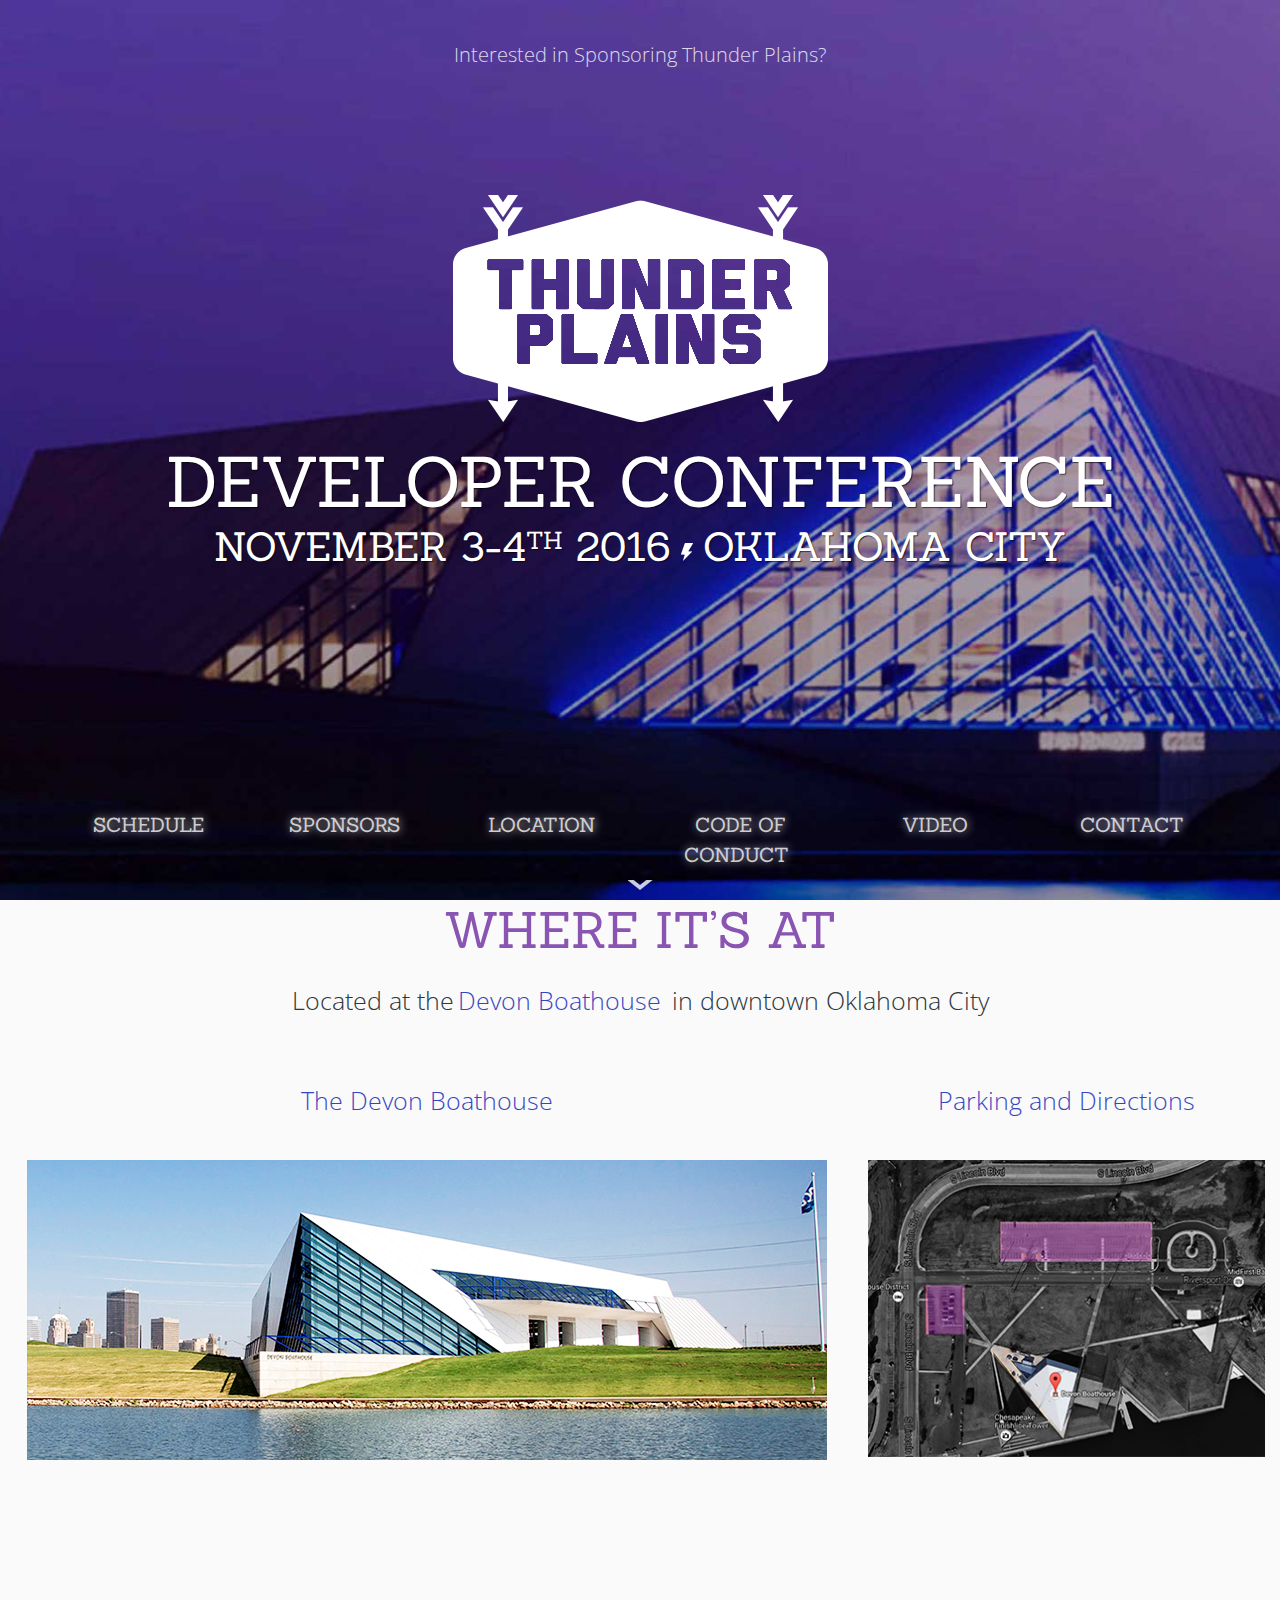
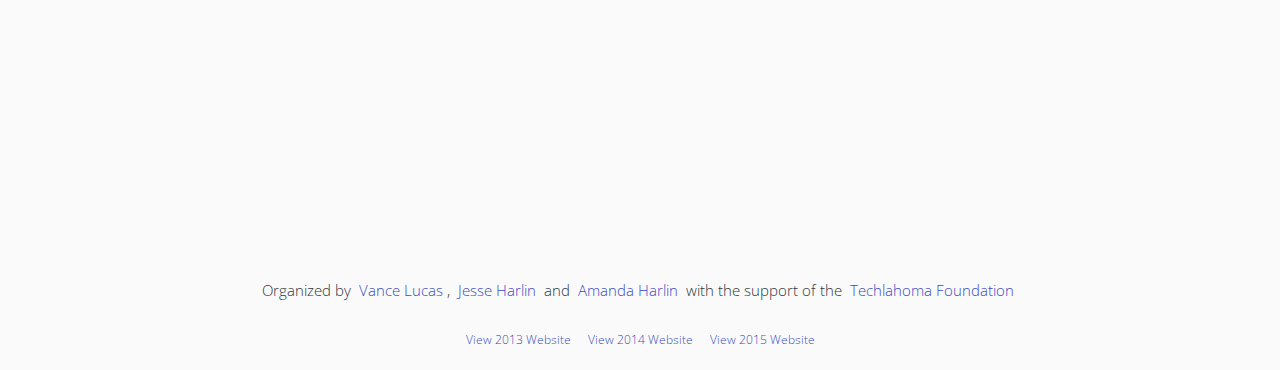
==== commit 213ab8de: "Site updated: 2016-10-01 16:31:01" ====
--- a/location.html
+++ b/location.html
@@ -1,4 +1,4 @@
-<!DOCTYPE html><html lang="en"><head><meta charset="utf-8"><meta http-equiv="X-UA-Compatible" content="IE=edge,chrome=1"><meta name="viewport" content="width=device-width, initial-scale=1, maximum-scale=1"><meta content="Thunder Plains Developer Conference" name="description"><meta name="twitter:card" content="summary"><meta name="twitter:site" content="@ThunderPlains"><meta name="twitter:title" content="Thunder Plains Developer Conference"><meta name="twitter:description" content="Thunder Plains is a web developer conference organized by the Oklahoma City Javascript User Group that focuses on JavaScript and related technologies."><meta name="twitter:image" content="http://thunderplainsconf.com/images/thunderbolt.png"><link href="favicon.ico" rel="shortcut icon"><link href="images/apple-touch-icon-57.png" rel="apple-touch-icon-precomposed"><link href="images/apple-touch-icon-72.png" rel="apple-touch-icon-precomposed" sizes="72x72"><link href="images/apple-touch-icon-114.png" rel="apple-touch-icon-precomposed" sizes="114x114"><meta name="author" content="Vance Lucas"><meta name="description"><title>&mdash;Thunder Plains</title><link href="/favicon.png" rel="icon"><link rel="alternate" href="/atom.xml" title="config.title" type="application/atom.xml"><link rel="stylesheet" href="http://fonts.googleapis.com/css?family=Open+Sans|Sanchez" type="text/css"><link href="https://maxcdn.bootstrapcdn.com/font-awesome/4.6.3/css/font-awesome.min.css" rel="stylesheet" integrity="sha384-T8Gy5hrqNKT+hzMclPo118YTQO6cYprQmhrYwIiQ/3axmI1hQomh7Ud2hPOy8SP1" crossorigin="anonymous"><link rel="stylesheet" href="/stylesheets/thunderplains.css"><script src="http://code.jquery.com/jquery-1.10.1.min.js"></script><script src="javascripts/bootstrap-modal.js" type="text/javascript"></script><script src="javascripts/bootstrap-tabpane.js" type="text/javascript"></script><script src="javascripts/application.js" type="text/javascript"></script></head><body><header><a href="#sponsorship" class="sponsor-cta">Interested in Sponsoring Thunder Plains?</a><!--a.cfp-cta(href="#cfp")--><!--  | Our CFP is Open!--><div class="buildings"><div class="intro"><h1><a href="/">Thunder Plains</a></h1><h2>Developer Conference</h2><h3>November 3-4<sup>th</sup> 2016<span class="kapow"></span>Oklahoma City</h3></div><nav><div class="container"><ul class="row"><li class="col-md-2"><a href="#schedule">Schedule</a></li><li class="col-md-2"><a href="#sponsorship">Sponsors</a></li><li class="col-md-2"><a href="#location">Location</a></li><li class="col-md-2"><a href="#coc">Code of Conduct</a></li><li class="col-md-2"><a href="#videos">video  </a></li><li class="col-md-2"><a href="#contact">Contact</a></li></ul><a href="#conference" class="scroll-hint"></a></div></nav></div></header><div id="content"><div class="page page"><h2 class="section-title">Where it&#8217;s at</h2><p>Located at the<a href="http://boathousedistrict.org/boathouse-district-about/devon-boathouse/">Devon Boathouse</a> in downtown Oklahoma City</p><iframe width="100%" height="400px" frameBorder="0" src="https://a.tiles.mapbox.com/v4/techlahoma.06k737jl/attribution,zoompan.html?access_token=pk.eyJ1IjoidGVjaGxhaG9tYSIsImEiOiJjaW9oeWU4bG4wMXMydWRtM2s5b2VhYXdrIn0.VS6-30R9qziwYmWs_oPqdA" id="map"></iframe></div></div><footer><div id="region_foot"><p class="tinytext">Organized by&nbsp;<a href="http://www.vancelucas.com">Vance Lucas</a>,&nbsp;<a href="http://www.jesseharlin.net/">Jesse Harlin</a> and&nbsp;<a href="http://amandaharlin.com/">Amanda Harlin</a> with the support of the&nbsp;<a href="http://techlahoma.org">Techlahoma Foundation</a></p><p class="past-years"><a href="http://2013.thunderplainsconf.com">View 2013 Website</a>&nbsp;&nbsp;&nbsp;<a href="http://2014.thunderplainsconf.com">View 2014 Website</a>&nbsp;&nbsp;&nbsp;<a href="http://2015.thunderplainsconf.com">View 2015 Website</a></p><!-- GA Tracker Code --><script type="text/javascript">(function(i,s,o,g,r,a,m){i['GoogleAnalyticsObject']=r;i[r]=i[r]||function(){
+<!DOCTYPE html><html lang="en"><head><meta charset="utf-8"><meta http-equiv="X-UA-Compatible" content="IE=edge,chrome=1"><meta name="viewport" content="width=device-width, initial-scale=1, maximum-scale=1"><meta content="Thunder Plains Developer Conference" name="description"><meta name="twitter:card" content="summary"><meta name="twitter:site" content="@ThunderPlains"><meta name="twitter:title" content="Thunder Plains Developer Conference"><meta name="twitter:description" content="Thunder Plains is a web developer conference organized by the Oklahoma City Javascript User Group that focuses on JavaScript and related technologies."><meta name="twitter:image" content="http://thunderplainsconf.com/images/thunderbolt.png"><link href="favicon.ico" rel="shortcut icon"><link href="images/apple-touch-icon-57.png" rel="apple-touch-icon-precomposed"><link href="images/apple-touch-icon-72.png" rel="apple-touch-icon-precomposed" sizes="72x72"><link href="images/apple-touch-icon-114.png" rel="apple-touch-icon-precomposed" sizes="114x114"><meta name="author" content="Vance Lucas"><meta name="description"><title>&mdash;Thunder Plains</title><link href="/favicon.png" rel="icon"><link rel="alternate" href="/atom.xml" title="config.title" type="application/atom.xml"><link rel="stylesheet" href="http://fonts.googleapis.com/css?family=Open+Sans|Sanchez" type="text/css"><link href="https://maxcdn.bootstrapcdn.com/font-awesome/4.6.3/css/font-awesome.min.css" rel="stylesheet" integrity="sha384-T8Gy5hrqNKT+hzMclPo118YTQO6cYprQmhrYwIiQ/3axmI1hQomh7Ud2hPOy8SP1" crossorigin="anonymous"><link rel="stylesheet" href="/stylesheets/thunderplains.css"><script src="http://code.jquery.com/jquery-1.10.1.min.js"></script><script src="javascripts/bootstrap-modal.js" type="text/javascript"></script><script src="javascripts/bootstrap-tabpane.js" type="text/javascript"></script><script src="javascripts/application.js" type="text/javascript"></script></head><body><header><a href="#sponsorship" class="sponsor-cta">Interested in Sponsoring Thunder Plains?</a><!--a.cfp-cta(href="#cfp")--><!--  | Our CFP is Open!--><div class="buildings"><div class="intro"><h1><a href="/">Thunder Plains</a></h1><h2>Developer Conference</h2><h3>November 3-4<sup>th</sup> 2016<span class="kapow"></span>Oklahoma City</h3></div><nav><div class="container"><ul class="row"><li class="col-md-2"><a href="#schedule">Schedule</a></li><li class="col-md-2"><a href="#sponsorship">Sponsors</a></li><li class="col-md-2"><a href="#location">Location</a></li><li class="col-md-2"><a href="#coc">Code of Conduct</a></li><li class="col-md-2"><a href="#videos">video  </a></li><li class="col-md-2"><a href="#contact">Contact</a></li></ul><a href="#conference" class="scroll-hint"></a></div></nav></div></header><div id="content"><div class="page page"><h2 class="section-title">Where it&#8217;s at</h2><p>Located at the<a href="http://boathousedistrict.org/boathouse-district-about/devon-boathouse/">Devon Boathouse</a> in downtown Oklahoma City</p><p class="container"><div class="col-md-8"><div id="location-panorama"><a href="http://boathousedistrict.org/boathouse-district-about/devon-boathouse/" alt="The Devon Boathouse" class="location-image-overlay one"><div class="location-image-overlay-label">The Devon Boathouse</div></a><div id="location-panorama-image" class="location-image"></div><img src="images/devin-boathouse-panorama-web.png" alt="The Devon Boathouse" title="The Devon Boathouse" id="location-panorama-image-src" class="location-image-src"/></div></div><div class="col-md-4"><div id="location-parking"><a href="http://boathousedistrict.org/festivals-races/riversport-rapids-grand-opening/parking/" alt="Parking and Directions" class="location-image-overlay two"><div class="location-image-overlay-label">Parking and Directions</div></a><div id="location-parking-image" class="location-image"></div><img src="images/devin-boathouse-parking-web.png" alt="Parking and Directions" title="Parking and Direcctions" id="location-parking-image-src" class="location-image-src"/></div></div></p><div><iframe width="100%" height="400px" frameBorder="0" src="https://a.tiles.mapbox.com/v4/techlahoma.06k737jl/attribution,zoompan.html?access_token=pk.eyJ1IjoidGVjaGxhaG9tYSIsImEiOiJjaW9oeWU4bG4wMXMydWRtM2s5b2VhYXdrIn0.VS6-30R9qziwYmWs_oPqdA" id="map"></iframe></div></div></div><footer><div id="region_foot"><p class="tinytext">Organized by&nbsp;<a href="http://www.vancelucas.com">Vance Lucas</a>,&nbsp;<a href="http://www.jesseharlin.net/">Jesse Harlin</a> and&nbsp;<a href="http://amandaharlin.com/">Amanda Harlin</a> with the support of the&nbsp;<a href="http://techlahoma.org">Techlahoma Foundation</a></p><p class="past-years"><a href="http://2013.thunderplainsconf.com">View 2013 Website</a>&nbsp;&nbsp;&nbsp;<a href="http://2014.thunderplainsconf.com">View 2014 Website</a>&nbsp;&nbsp;&nbsp;<a href="http://2015.thunderplainsconf.com">View 2015 Website</a></p><!-- GA Tracker Code --><script type="text/javascript">(function(i,s,o,g,r,a,m){i['GoogleAnalyticsObject']=r;i[r]=i[r]||function(){
 (i[r].q=i[r].q||[]).push(arguments)},i[r].l=1*new Date();a=s.createElement(o),
 m=s.getElementsByTagName(o)[0];a.async=1;a.src=g;m.parentNode.insertBefore(a,m)
 })(window,document,'script','//www.google-analytics.com/analytics.js','ga');
--- a/stylesheets/thunderplains.css
+++ b/stylesheets/thunderplains.css
@@ -1 +1 @@
-hr,img{border:0}body,figure{margin:0}.btn-danger.active,.btn-danger:active,.btn-default.active,.btn-default:active,.btn-info.active,.btn-info:active,.btn-primary.active,.btn-primary:active,.btn-success.active,.btn-success:active,.btn-warning.active,.btn-warning:active,.btn.active,.btn:active,.open .dropdown-toggle.btn-danger,.open .dropdown-toggle.btn-default,.open .dropdown-toggle.btn-info,.open .dropdown-toggle.btn-primary,.open .dropdown-toggle.btn-success,.open .dropdown-toggle.btn-warning,button,input,select[multiple],textarea{background-image:none}.img-thumbnail,.thumbnail{-webkit-transition:all .2s ease-in-out}.breadcrumb,.carousel-indicators,.dropdown-menu,.list-unstyled,.media-list,.nav,.pager{list-style:none}article,aside,details,figcaption,figure,footer,header,hgroup,main,nav,section,summary{display:block}audio,canvas,video{display:inline-block}audio:not([controls]){display:none;height:0}[hidden]{display:none}html{font-family:sans-serif;-webkit-text-size-adjust:100%;-ms-text-size-adjust:100%}a:active,a:hover{outline:0}b,strong{font-weight:700}dfn{font-style:italic}hr{-webkit-box-sizing:content-box;-moz-box-sizing:content-box;box-sizing:content-box;height:0}mark{background:#ff0;color:#000}code,kbd,pre,samp{font-family:monospace,serif;font-size:1em}pre{white-space:pre-wrap}q{quotes:"\201C" "\201D" "\2018" "\2019"}sub,sup{font-size:75%;line-height:0;position:relative;vertical-align:baseline}sup{top:-.5em}sub{bottom:-.25em}img{vertical-align:middle}svg:not(:root){overflow:hidden}button,select{text-transform:none}button,html input[type=button],input[type=reset],input[type=submit]{-webkit-appearance:button;cursor:pointer}button[disabled],html input[disabled]{cursor:default}input[type=checkbox],input[type=radio]{-webkit-box-sizing:border-box;-moz-box-sizing:border-box;box-sizing:border-box;padding:0}input[type=search]::-webkit-search-cancel-button,input[type=search]::-webkit-search-decoration{-webkit-appearance:none}button::-moz-focus-inner,input::-moz-focus-inner{border:0;padding:0}textarea{overflow:auto;vertical-align:top}table{border-collapse:collapse;border-spacing:0}@media print{blockquote,img,pre,tr{page-break-inside:avoid}*{text-shadow:none!important;color:#000!important;background:0 0!important;-webkit-box-shadow:none!important;box-shadow:none!important}a,a:visited{text-decoration:underline}a[href]:after{content:" (" attr(href) ")"}abbr[title]:after{content:" (" attr(title) ")"}.ir a:after,a[href^="javascript:"]:after,a[href^="#"]:after{content:""}blockquote,pre{border:1px solid #999}thead{display:table-header-group}img{max-width:100%!important}@page{margin:2cm .5cm}h2,h3,p{orphans:3;widows:3}h2,h3{page-break-after:avoid}.navbar{display:none}.table td,.table th{background-color:#fff!important}.btn>.caret,.dropup>.btn>.caret{border-top-color:#000!important}.label{border:1px solid #000}.table{border-collapse:collapse!important}.table-bordered td,.table-bordered th{border:1px solid #ddd!important}}.img-thumbnail,body{background-color:#fff}*,:after,:before{-webkit-box-sizing:border-box;-moz-box-sizing:border-box;box-sizing:border-box}html{font-size:62.5%;-webkit-tap-highlight-color:transparent}button,input,select,textarea{margin:0;font-family:inherit;font-size:inherit;line-height:inherit}a:focus,a:hover{color:#3277b2;text-decoration:underline}a:focus{outline:#333 dotted thin;outline:-webkit-focus-ring-color auto 5px;outline-offset:-2px}.img-responsive{display:block;max-width:100%;height:auto}.img-rounded{border-radius:6px}.img-thumbnail{padding:4px;line-height:1.428571429;border:1px solid #ddd;border-radius:4px;transition:all .2s ease-in-out;display:inline-block;max-width:100%;height:auto}pre code,table{background-color:transparent}.img-circle{border-radius:50%}hr{margin-top:20px;margin-bottom:20px;border-top:1px solid #eee}.sr-only{position:absolute;width:1px;height:1px;margin:-1px;padding:0;overflow:hidden;clip:rect(0 0 0 0);border:0}.collapsing,.dropdown,.glyphicon{position:relative}p{margin:0 0 10px}.lead{margin-bottom:20px;font-size:16.1px;font-weight:200;line-height:1.4}h1,h2,h3,h4,h5,h6{margin-bottom:10px}@media (min-width:768px){.lead{font-size:21px}}small{font-size:85%}cite{font-style:normal}.text-muted{color:#999}.text-primary{color:#428bca}.text-warning{color:#c09853}.text-danger{color:#b94a48}.text-success{color:#468847}.text-info{color:#3a87ad}.text-left{text-align:left}.text-right{text-align:right}.text-center{text-align:center}.h1,.h2,.h3,.h4,.h5,.h6,h1,h2,h3,h4,h5,h6{font-family:"Helvetica Neue",Helvetica,Arial,sans-serif;font-weight:500;line-height:1.1}.h1 small,.h2 small,.h3 small,.h4 small,.h5 small,.h6 small,h1 small,h2 small,h3 small,h4 small,h5 small,h6 small{font-weight:400;line-height:1;color:#999}legend,pre{color:#333}h1,h2,h3{margin-top:20px}h4,h5,h6{margin-top:10px}.h1,h1{font-size:36px}.h2,h2{font-size:30px}.h3,h3{font-size:24px}.h4,h4{font-size:18px}.h5,h5{font-size:14px}.h6,h6{font-size:12px}.h1 small,h1 small{font-size:24px}.h2 small,h2 small{font-size:18px}.h3 small,.h4 small,h3 small,h4 small{font-size:14px}.page-header{padding-bottom:9px;margin:40px 0 20px;border-bottom:1px solid #eee}blockquote p:last-child,ol ol,ol ul,ul ol,ul ul{margin-bottom:0}address,dl{margin-bottom:20px}ol,ul{margin-top:0;margin-bottom:10px}.list-unstyled{padding-left:0}.list-inline>li{display:inline-block;padding-left:5px;padding-right:5px}dd,dt{line-height:1.428571429}dt{font-weight:700}dd{margin-left:0}@media (min-width:768px){.dl-horizontal dt{float:left;width:160px;clear:left;text-align:right;overflow:hidden;text-overflow:ellipsis;white-space:nowrap}.dl-horizontal dd{margin-left:180px}.dl-horizontal dd:after,.dl-horizontal dd:before{content:" ";display:table}.dl-horizontal dd:after{clear:both}}#schedule .schedule-list .schedule-event:after,#schedule .schedule-list .schedule-slot:after,.btn-group-vertical>.btn-group:after,.btn-toolbar:after,.clearfix:after,.container:after,.dropdown-menu>li>a,.form-horizontal .form-group:after,.modal-footer:after,.nav:after,.navbar-collapse:after,.navbar-header:after,.navbar:after,.pager:after,.panel-body:after,.row:after,section{clear:both}address,pre{display:block}abbr[data-original-title],abbr[title]{cursor:help;border-bottom:1px dotted #999}abbr.initialism{font-size:90%;text-transform:uppercase}blockquote{padding:10px 20px;margin:0 0 20px;border-left:5px solid #eee}blockquote p{font-size:17.5px;font-weight:300;line-height:1.25}address,blockquote small,pre{line-height:1.428571429}blockquote small{display:block;color:#999}blockquote small:before{content:'\2014 \00A0'}blockquote.pull-right{padding-right:15px;padding-left:0;border-right:5px solid #eee;border-left:0}blockquote.pull-right p,blockquote.pull-right small{text-align:right}blockquote.pull-right small:before{content:''}blockquote.pull-right small:after{content:'\00A0 \2014'}blockquote:after,blockquote:before,q:after,q:before{content:""}address{font-style:normal}code,pre{font-family:Monaco,Menlo,Consolas,"Courier New",monospace}code{padding:2px 4px;font-size:90%;color:#c7254e;background-color:#f9f2f4;white-space:nowrap;border-radius:4px}pre{padding:9.5px;margin:0 0 10px;font-size:13px;word-break:break-all;word-wrap:break-word;background-color:#f5f5f5;border:1px solid #ccc;border-radius:4px}.container:after,.container:before,.row:after,.row:before{display:table;content:" "}.table,pre.prettyprint{margin-bottom:20px}pre code{padding:0;font-size:inherit;color:inherit;white-space:pre-wrap;border:0}.pre-scrollable{max-height:340px;overflow-y:scroll}.container{margin-right:auto;margin-left:auto;padding-left:15px;padding-right:15px}.row{margin-left:-15px;margin-right:-15px}.col-lg-1,.col-lg-10,.col-lg-11,.col-lg-12,.col-lg-2,.col-lg-3,.col-lg-4,.col-lg-5,.col-lg-6,.col-lg-7,.col-lg-8,.col-lg-9,.col-md-1,.col-md-10,.col-md-11,.col-md-12,.col-md-2,.col-md-3,.col-md-4,.col-md-5,.col-md-6,.col-md-7,.col-md-8,.col-md-9,.col-sm-1,.col-sm-10,.col-sm-11,.col-sm-12,.col-sm-2,.col-sm-3,.col-sm-4,.col-sm-5,.col-sm-6,.col-sm-7,.col-sm-8,.col-sm-9,.col-xs-1,.col-xs-10,.col-xs-11,.col-xs-12,.col-xs-2,.col-xs-3,.col-xs-4,.col-xs-5,.col-xs-6,.col-xs-7,.col-xs-8,.col-xs-9{position:relative;min-height:1px;padding-left:15px;padding-right:15px}.col-xs-1,.col-xs-10,.col-xs-11,.col-xs-2,.col-xs-3,.col-xs-4,.col-xs-5,.col-xs-6,.col-xs-7,.col-xs-8,.col-xs-9{float:left}.col-xs-1{width:8.333333333333332%}.col-xs-2{width:16.666666666666664%}.col-xs-3{width:25%}.col-xs-4{width:33.33333333333333%}.col-xs-5{width:41.66666666666667%}.col-xs-6{width:50%}.col-xs-7{width:58.333333333333336%}.col-xs-8{width:66.66666666666666%}.col-xs-9{width:75%}.col-xs-10{width:83.33333333333334%}.col-xs-11{width:91.66666666666666%}.col-xs-12{width:100%}@media (min-width:768px){.container{max-width:750px}.col-sm-1,.col-sm-10,.col-sm-11,.col-sm-2,.col-sm-3,.col-sm-4,.col-sm-5,.col-sm-6,.col-sm-7,.col-sm-8,.col-sm-9{float:left}.col-sm-1{width:8.333333333333332%}.col-sm-2{width:16.666666666666664%}.col-sm-3{width:25%}.col-sm-4{width:33.33333333333333%}.col-sm-5{width:41.66666666666667%}.col-sm-6{width:50%}.col-sm-7{width:58.333333333333336%}.col-sm-8{width:66.66666666666666%}.col-sm-9{width:75%}.col-sm-10{width:83.33333333333334%}.col-sm-11{width:91.66666666666666%}.col-sm-12{width:100%}.col-sm-push-1{left:8.333333333333332%}.col-sm-push-2{left:16.666666666666664%}.col-sm-push-3{left:25%}.col-sm-push-4{left:33.33333333333333%}.col-sm-push-5{left:41.66666666666667%}.col-sm-push-6{left:50%}.col-sm-push-7{left:58.333333333333336%}.col-sm-push-8{left:66.66666666666666%}.col-sm-push-9{left:75%}.col-sm-push-10{left:83.33333333333334%}.col-sm-push-11{left:91.66666666666666%}.col-sm-pull-1{right:8.333333333333332%}.col-sm-pull-2{right:16.666666666666664%}.col-sm-pull-3{right:25%}.col-sm-pull-4{right:33.33333333333333%}.col-sm-pull-5{right:41.66666666666667%}.col-sm-pull-6{right:50%}.col-sm-pull-7{right:58.333333333333336%}.col-sm-pull-8{right:66.66666666666666%}.col-sm-pull-9{right:75%}.col-sm-pull-10{right:83.33333333333334%}.col-sm-pull-11{right:91.66666666666666%}.col-sm-offset-1{margin-left:8.333333333333332%}.col-sm-offset-2{margin-left:16.666666666666664%}.col-sm-offset-3{margin-left:25%}.col-sm-offset-4{margin-left:33.33333333333333%}.col-sm-offset-5{margin-left:41.66666666666667%}.col-sm-offset-6{margin-left:50%}.col-sm-offset-7{margin-left:58.333333333333336%}.col-sm-offset-8{margin-left:66.66666666666666%}.col-sm-offset-9{margin-left:75%}.col-sm-offset-10{margin-left:83.33333333333334%}.col-sm-offset-11{margin-left:91.66666666666666%}}@media (min-width:992px){.container{max-width:970px}.col-md-1,.col-md-10,.col-md-11,.col-md-2,.col-md-3,.col-md-4,.col-md-5,.col-md-6,.col-md-7,.col-md-8,.col-md-9{float:left}.col-md-1{width:8.333333333333332%}.col-md-2{width:16.666666666666664%}.col-md-3{width:25%}.col-md-4{width:33.33333333333333%}.col-md-5{width:41.66666666666667%}.col-md-6{width:50%}.col-md-7{width:58.333333333333336%}.col-md-8{width:66.66666666666666%}.col-md-9{width:75%}.col-md-10{width:83.33333333333334%}.col-md-11{width:91.66666666666666%}.col-md-12{width:100%}.col-md-push-0{left:auto}.col-md-push-1{left:8.333333333333332%}.col-md-push-2{left:16.666666666666664%}.col-md-push-3{left:25%}.col-md-push-4{left:33.33333333333333%}.col-md-push-5{left:41.66666666666667%}.col-md-push-6{left:50%}.col-md-push-7{left:58.333333333333336%}.col-md-push-8{left:66.66666666666666%}.col-md-push-9{left:75%}.col-md-push-10{left:83.33333333333334%}.col-md-push-11{left:91.66666666666666%}.col-md-pull-0{right:auto}.col-md-pull-1{right:8.333333333333332%}.col-md-pull-2{right:16.666666666666664%}.col-md-pull-3{right:25%}.col-md-pull-4{right:33.33333333333333%}.col-md-pull-5{right:41.66666666666667%}.col-md-pull-6{right:50%}.col-md-pull-7{right:58.333333333333336%}.col-md-pull-8{right:66.66666666666666%}.col-md-pull-9{right:75%}.col-md-pull-10{right:83.33333333333334%}.col-md-pull-11{right:91.66666666666666%}.col-md-offset-0{margin-left:0}.col-md-offset-1{margin-left:8.333333333333332%}.col-md-offset-2{margin-left:16.666666666666664%}.col-md-offset-3{margin-left:25%}.col-md-offset-4{margin-left:33.33333333333333%}.col-md-offset-5{margin-left:41.66666666666667%}.col-md-offset-6{margin-left:50%}.col-md-offset-7{margin-left:58.333333333333336%}.col-md-offset-8{margin-left:66.66666666666666%}.col-md-offset-9{margin-left:75%}.col-md-offset-10{margin-left:83.33333333333334%}.col-md-offset-11{margin-left:91.66666666666666%}}@media (min-width:1200px){.container{max-width:1170px}.col-lg-1,.col-lg-10,.col-lg-11,.col-lg-2,.col-lg-3,.col-lg-4,.col-lg-5,.col-lg-6,.col-lg-7,.col-lg-8,.col-lg-9{float:left}.col-lg-1{width:8.333333333333332%}.col-lg-2{width:16.666666666666664%}.col-lg-3{width:25%}.col-lg-4{width:33.33333333333333%}.col-lg-5{width:41.66666666666667%}.col-lg-6{width:50%}.col-lg-7{width:58.333333333333336%}.col-lg-8{width:66.66666666666666%}.col-lg-9{width:75%}.col-lg-10{width:83.33333333333334%}.col-lg-11{width:91.66666666666666%}.col-lg-12{width:100%}.col-lg-push-0{left:auto}.col-lg-push-1{left:8.333333333333332%}.col-lg-push-2{left:16.666666666666664%}.col-lg-push-3{left:25%}.col-lg-push-4{left:33.33333333333333%}.col-lg-push-5{left:41.66666666666667%}.col-lg-push-6{left:50%}.col-lg-push-7{left:58.333333333333336%}.col-lg-push-8{left:66.66666666666666%}.col-lg-push-9{left:75%}.col-lg-push-10{left:83.33333333333334%}.col-lg-push-11{left:91.66666666666666%}.col-lg-pull-0{right:auto}.col-lg-pull-1{right:8.333333333333332%}.col-lg-pull-2{right:16.666666666666664%}.col-lg-pull-3{right:25%}.col-lg-pull-4{right:33.33333333333333%}.col-lg-pull-5{right:41.66666666666667%}.col-lg-pull-6{right:50%}.col-lg-pull-7{right:58.333333333333336%}.col-lg-pull-8{right:66.66666666666666%}.col-lg-pull-9{right:75%}.col-lg-pull-10{right:83.33333333333334%}.col-lg-pull-11{right:91.66666666666666%}.col-lg-offset-0{margin-left:0}.col-lg-offset-1{margin-left:8.333333333333332%}.col-lg-offset-2{margin-left:16.666666666666664%}.col-lg-offset-3{margin-left:25%}.col-lg-offset-4{margin-left:33.33333333333333%}.col-lg-offset-5{margin-left:41.66666666666667%}.col-lg-offset-6{margin-left:50%}.col-lg-offset-7{margin-left:58.333333333333336%}.col-lg-offset-8{margin-left:66.66666666666666%}.col-lg-offset-9{margin-left:75%}.col-lg-offset-10{margin-left:83.33333333333334%}.col-lg-offset-11{margin-left:91.66666666666666%}}table{max-width:100%}th{text-align:left}.table{width:100%}.table tbody>tr>td,.table tbody>tr>th,.table tfoot>tr>td,.table tfoot>tr>th,.table thead>tr>td,.table thead>tr>th{padding:8px;line-height:1.428571429;vertical-align:top;border-top:1px solid #ddd}.table thead>tr>th{vertical-align:bottom;border-bottom:2px solid #ddd}.btn,.btn-group,.btn-group-vertical,.caret,.checkbox,.checkbox-inline,.form-control,.radio,.radio-inline{vertical-align:middle}.table caption+thead tr:first-child td,.table caption+thead tr:first-child th,.table colgroup+thead tr:first-child td,.table colgroup+thead tr:first-child th,.table thead:first-child tr:first-child td,.table thead:first-child tr:first-child th{border-top:0}.table tbody+tbody{border-top:2px solid #ddd}.table .table{background-color:#fff}.table-condensed tbody>tr>td,.table-condensed tbody>tr>th,.table-condensed tfoot>tr>td,.table-condensed tfoot>tr>th,.table-condensed thead>tr>td,.table-condensed thead>tr>th{padding:5px}.table-bordered,.table-bordered>tbody>tr>td,.table-bordered>tbody>tr>th,.table-bordered>tfoot>tr>td,.table-bordered>tfoot>tr>th,.table-bordered>thead>tr>td,.table-bordered>thead>tr>th{border:1px solid #ddd}.table-bordered>thead>tr>td,.table-bordered>thead>tr>th{border-bottom-width:2px}.table-striped>tbody>tr:nth-child(odd)>td,.table-striped>tbody>tr:nth-child(odd)>th{background-color:#f9f9f9}.table-hover>tbody>tr:hover>td,.table-hover>tbody>tr:hover>th,.table>tbody>tr.active>td,.table>tbody>tr.active>th,.table>tbody>tr>td.active,.table>tbody>tr>th.active,.table>tfoot>tr.active>td,.table>tfoot>tr.active>th,.table>tfoot>tr>td.active,.table>tfoot>tr>th.active,.table>thead>tr.active>td,.table>thead>tr.active>th,.table>thead>tr>td.active,.table>thead>tr>th.active{background-color:#f5f5f5}table col[class*=col-]{float:none;display:table-column}table td[class*=col-],table th[class*=col-]{float:none;display:table-cell}.table>tbody>tr.success>td,.table>tbody>tr.success>th,.table>tbody>tr>td.success,.table>tbody>tr>th.success,.table>tfoot>tr.success>td,.table>tfoot>tr.success>th,.table>tfoot>tr>td.success,.table>tfoot>tr>th.success,.table>thead>tr.success>td,.table>thead>tr.success>th,.table>thead>tr>td.success,.table>thead>tr>th.success{background-color:#dff0d8;border-color:#d7eac8}.table-hover>tbody>tr.success:hover>td,.table-hover>tbody>tr.success:hover>th,.table-hover>tbody>tr>td.success:hover,.table-hover>tbody>tr>th.success:hover{background-color:#d1eac8;border-color:#cce4b8}.table>tbody>tr.danger>td,.table>tbody>tr.danger>th,.table>tbody>tr>td.danger,.table>tbody>tr>th.danger,.table>tfoot>tr.danger>td,.table>tfoot>tr.danger>th,.table>tfoot>tr>td.danger,.table>tfoot>tr>th.danger,.table>thead>tr.danger>td,.table>thead>tr.danger>th,.table>thead>tr>td.danger,.table>thead>tr>th.danger{background-color:#f2dede;border-color:#eed4d8}.table-hover>tbody>tr.danger:hover>td,.table-hover>tbody>tr.danger:hover>th,.table-hover>tbody>tr>td.danger:hover,.table-hover>tbody>tr>th.danger:hover{background-color:#ebcdcd;border-color:#e8c4c9}.table>tbody>tr.warning>td,.table>tbody>tr.warning>th,.table>tbody>tr>td.warning,.table>tbody>tr>th.warning,.table>tfoot>tr.warning>td,.table>tfoot>tr.warning>th,.table>tfoot>tr>td.warning,.table>tfoot>tr>th.warning,.table>thead>tr.warning>td,.table>thead>tr.warning>th,.table>thead>tr>td.warning,.table>thead>tr>th.warning{background-color:#fcf8e3;border-color:#fbefd6}.table-hover>tbody>tr.warning:hover>td,.table-hover>tbody>tr.warning:hover>th,.table-hover>tbody>tr>td.warning:hover,.table-hover>tbody>tr>th.warning:hover{background-color:#faf3cd;border-color:#f9e7c1}@media (max-width:768px){.table-responsive{width:100%;margin-bottom:15px;overflow-y:hidden;overflow-x:scroll;border:1px solid #ddd}.table-responsive>.table{margin-bottom:0;background-color:#fff}.table-responsive>.table>tbody>tr>td,.table-responsive>.table>tbody>tr>th,.table-responsive>.table>tfoot>tr>td,.table-responsive>.table>tfoot>tr>th,.table-responsive>.table>thead>tr>td,.table-responsive>.table>thead>tr>th{white-space:nowrap}.table-responsive>.table-bordered{border:0}.table-responsive>.table-bordered>tbody>tr>td:first-child,.table-responsive>.table-bordered>tbody>tr>th:first-child,.table-responsive>.table-bordered>tfoot>tr>td:first-child,.table-responsive>.table-bordered>tfoot>tr>th:first-child,.table-responsive>.table-bordered>thead>tr>td:first-child,.table-responsive>.table-bordered>thead>tr>th:first-child{border-left:0}.table-responsive>.table-bordered>tbody>tr>td:last-child,.table-responsive>.table-bordered>tbody>tr>th:last-child,.table-responsive>.table-bordered>tfoot>tr>td:last-child,.table-responsive>.table-bordered>tfoot>tr>th:last-child,.table-responsive>.table-bordered>thead>tr>td:last-child,.table-responsive>.table-bordered>thead>tr>th:last-child{border-right:0}.table-responsive>.table-bordered>tbody>tr:last-child>td,.table-responsive>.table-bordered>tbody>tr:last-child>th,.table-responsive>.table-bordered>tfoot>tr:last-child>td,.table-responsive>.table-bordered>tfoot>tr:last-child>th,.table-responsive>.table-bordered>thead>tr:last-child>td,.table-responsive>.table-bordered>thead>tr:last-child>th{border-bottom:0}}fieldset,legend{padding:0;border:0}fieldset{margin:0}legend{display:block;width:100%;margin-bottom:20px;font-size:21px;line-height:inherit;border-bottom:1px solid #e5e5e5}label{display:inline-block;margin-bottom:5px;font-weight:700}.form-control,input[type=file]{display:block}input[type=search]{-webkit-appearance:textfield;-webkit-box-sizing:border-box;-moz-box-sizing:border-box;box-sizing:border-box}input[type=checkbox],input[type=radio]{margin:1px 0 0;line-height:normal}select[multiple],select[size]{height:auto}select optgroup{font-size:inherit;font-style:inherit;font-family:inherit}input[type=file]:focus,input[type=checkbox]:focus,input[type=radio]:focus{outline:#333 dotted thin;outline:-webkit-focus-ring-color auto 5px;outline-offset:-2px}input[type=number]::-webkit-inner-spin-button,input[type=number]::-webkit-outer-spin-button{height:auto}.form-control:-moz-placeholder{color:#999}.form-control::-moz-placeholder{color:#999}.form-control:-ms-input-placeholder{color:#999}.form-control::-webkit-input-placeholder{color:#999}.form-control{width:100%;height:34px;padding:6px 12px;font-size:14px;line-height:1.428571429;color:#555;background-color:#fff;border:1px solid #ccc;border-radius:4px;-webkit-box-shadow:inset 0 1px 1px rgba(0,0,0,.075);box-shadow:inset 0 1px 1px rgba(0,0,0,.075);-webkit-transition:border-color ease-in-out .15s,box-shadow ease-in-out .15s;transition:border-color ease-in-out .15s,box-shadow ease-in-out .15s}textarea.form-control,textareainput-sm{height:auto}.form-control:focus{border-color:#66afe9;outline:0;-webkit-box-shadow:inset 0 1px 1px rgba(0,0,0,.075),0 0 8px rgba(102,175,233,.6);box-shadow:inset 0 1px 1px rgba(0,0,0,.075),0 0 8px rgba(102,175,233,.6)}.form-control[disabled],.form-control[readonly],fieldset[disabled] .form-control{cursor:not-allowed;background-color:#eee}.form-group{margin-bottom:15px}.checkbox,.radio{display:block;min-height:20px;margin-top:10px;margin-bottom:10px;padding-left:20px}.checkbox label,.radio label{display:inline;margin-bottom:0;font-weight:400;cursor:pointer}.checkbox input[type=checkbox],.checkbox-inline input[type=checkbox],.radio input[type=radio],.radio-inline input[type=radio]{float:left;margin-left:-20px}.checkbox+.checkbox,.radio+.radio{margin-top:-5px}.checkbox-inline,.radio-inline{display:inline-block;padding-left:20px;margin-bottom:0;font-weight:400;cursor:pointer}.checkbox-inline+.checkbox-inline,.radio-inline+.radio-inline{margin-top:0;margin-left:10px}.checkbox-inline[disabled],.checkbox[disabled],.radio-inline[disabled],.radio[disabled],fieldset[disabled] .checkbox,fieldset[disabled] .checkbox-inline,fieldset[disabled] .radio,fieldset[disabled] .radio-inline,fieldset[disabled] input[type=checkbox],fieldset[disabled] input[type=radio],input[type=checkbox][disabled],input[type=radio][disabled]{cursor:not-allowed}input-sm{height:30px;padding:5px 10px;font-size:12px;line-height:1.5;border-radius:3px}selectinput-sm{height:30px;line-height:30px}.input-lg{height:45px;padding:10px 16px;font-size:18px;line-height:1.33;border-radius:6px}select.input-lg{height:45px;line-height:45px}textarea.input-lg{height:auto}.has-warning .control-label,.has-warning .help-block{color:#c09853}.has-warning .form-control{border-color:#c09853;-webkit-box-shadow:inset 0 1px 1px rgba(0,0,0,.075);box-shadow:inset 0 1px 1px rgba(0,0,0,.075)}.has-warning .form-control:focus{border-color:#b58b42;-webkit-box-shadow:inset 0 1px 1px rgba(0,0,0,.075),0 0 6px #cdad75;box-shadow:inset 0 1px 1px rgba(0,0,0,.075),0 0 6px #cdad75}.has-warning .input-group-addon{color:#c09853;border-color:#c09853;background-color:#fcf8e3}.has-error .control-label,.has-error .help-block{color:#b94a48}.has-error .form-control{border-color:#b94a48;-webkit-box-shadow:inset 0 1px 1px rgba(0,0,0,.075);box-shadow:inset 0 1px 1px rgba(0,0,0,.075)}.has-error .form-control:focus{border-color:#a74240;-webkit-box-shadow:inset 0 1px 1px rgba(0,0,0,.075),0 0 6px #c76e6d;box-shadow:inset 0 1px 1px rgba(0,0,0,.075),0 0 6px #c76e6d}.has-error .input-group-addon{color:#b94a48;border-color:#b94a48;background-color:#f2dede}.has-success .control-label,.has-success .help-block{color:#468847}.has-success .form-control{border-color:#468847;-webkit-box-shadow:inset 0 1px 1px rgba(0,0,0,.075);box-shadow:inset 0 1px 1px rgba(0,0,0,.075)}.has-success .form-control:focus{border-color:#3f7a40;-webkit-box-shadow:inset 0 1px 1px rgba(0,0,0,.075),0 0 6px #5eac60;box-shadow:inset 0 1px 1px rgba(0,0,0,.075),0 0 6px #5eac60}.has-success .input-group-addon{color:#468847;border-color:#468847;background-color:#dff0d8}.form-control-static{margin-bottom:0;padding-top:7px}.help-block{display:block;margin-top:5px;margin-bottom:10px;color:#666}@media (min-width:768px){.form-inline .form-group{display:inline-block;margin-bottom:0;vertical-align:middle}.form-inline .form-control{display:inline-block}.form-inline .checkbox,.form-inline .radio{display:inline-block;margin-top:0;margin-bottom:0;padding-left:0}.form-inline .checkbox input[type=checkbox],.form-inline .radio input[type=radio]{float:none;margin-left:0}.form-horizontal .control-label{text-align:right}}.btn-group>.btn-group,.btn-toolbar .btn-group,.dropdown-menu{float:left}.form-horizontal .checkbox,.form-horizontal .checkbox-inline,.form-horizontal .control-label,.form-horizontal .radio,.form-horizontal .radio-inline{margin-top:0;margin-bottom:0;padding-top:7px}.form-horizontal .form-group{margin-left:-15px;margin-right:-15px}.form-horizontal .form-group:after,.form-horizontal .form-group:before{content:" ";display:table}.btn,.nav-justified>li>a{text-align:center}.btn{display:inline-block;padding:6px 12px;margin-bottom:0;font-size:14px;font-weight:400;line-height:1.428571429;cursor:pointer;border:1px solid transparent;border-radius:4px;white-space:nowrap;-webkit-user-select:none;-moz-user-select:none;-ms-user-select:none;-o-user-select:none;user-select:none}.btn:focus{outline:#333 dotted thin;outline:-webkit-focus-ring-color auto 5px;outline-offset:-2px}.btn-group .dropdown-toggle:active,.btn-group-vertical>.btn:focus,.btn-group.open .dropdown-toggle,.btn-group>.btn:focus,.btn.active,.btn:active,.dropdown-toggle:focus,.modal-content,.open>a{outline:0}.btn:focus,.btn:hover{color:#333;text-decoration:none}.btn.active,.btn:active{-webkit-box-shadow:inset 0 3px 5px rgba(0,0,0,.125);box-shadow:inset 0 3px 5px rgba(0,0,0,.125)}.btn.disabled,.btn[disabled],fieldset[disabled] .btn{cursor:not-allowed;pointer-events:none;opacity:.65;filter:alpha(opacity=65);-webkit-box-shadow:none;box-shadow:none}.btn-default{color:#333;background-color:#fff;border-color:#ccc}.btn-default.active,.btn-default:active,.btn-default:focus,.btn-default:hover,.open .dropdown-toggle.btn-default{color:#333;background-color:#ebebeb;border-color:#b4b4b4}.btn-default.disabled,.btn-default.disabled.active,.btn-default.disabled:active,.btn-default.disabled:focus,.btn-default.disabled:hover,.btn-default[disabled],.btn-default[disabled].active,.btn-default[disabled]:active,.btn-default[disabled]:focus,.btn-default[disabled]:hover,fieldset[disabled] .btn-default,fieldset[disabled] .btn-default.active,fieldset[disabled] .btn-default:active,fieldset[disabled] .btn-default:focus,fieldset[disabled] .btn-default:hover{background-color:#fff;border-color:#ccc}.btn-primary{color:#fff;background-color:#428bca;border-color:#3885c7}.btn-primary.active,.btn-primary:active,.btn-primary:focus,.btn-primary:hover,.open .dropdown-toggle.btn-primary{color:#fff;background-color:#3680c1;border-color:#3175af}.btn-primary.disabled,.btn-primary.disabled.active,.btn-primary.disabled:active,.btn-primary.disabled:focus,.btn-primary.disabled:hover,.btn-primary[disabled],.btn-primary[disabled].active,.btn-primary[disabled]:active,.btn-primary[disabled]:focus,.btn-primary[disabled]:hover,fieldset[disabled] .btn-primary,fieldset[disabled] .btn-primary.active,fieldset[disabled] .btn-primary:active,fieldset[disabled] .btn-primary:focus,fieldset[disabled] .btn-primary:hover{background-color:#428bca;border-color:#3885c7}.btn-warning{color:#fff;background-color:#f0ad4e;border-color:#efa63f}.btn-warning.active,.btn-warning:active,.btn-warning:focus,.btn-warning:hover,.open .dropdown-toggle.btn-warning{color:#fff;background-color:#eea237;border-color:#ec961e}.btn-warning.disabled,.btn-warning.disabled.active,.btn-warning.disabled:active,.btn-warning.disabled:focus,.btn-warning.disabled:hover,.btn-warning[disabled],.btn-warning[disabled].active,.btn-warning[disabled]:active,.btn-warning[disabled]:focus,.btn-warning[disabled]:hover,fieldset[disabled] .btn-warning,fieldset[disabled] .btn-warning.active,fieldset[disabled] .btn-warning:active,fieldset[disabled] .btn-warning:focus,fieldset[disabled] .btn-warning:hover{background-color:#f0ad4e;border-color:#efa63f}.btn-danger{color:#fff;background-color:#d9534f;border-color:#d64743}.btn-danger.active,.btn-danger:active,.btn-danger:focus,.btn-danger:hover,.open .dropdown-toggle.btn-danger{color:#fff;background-color:#d5403c;border-color:#cb312c}.btn-danger.disabled,.btn-danger.disabled.active,.btn-danger.disabled:active,.btn-danger.disabled:focus,.btn-danger.disabled:hover,.btn-danger[disabled],.btn-danger[disabled].active,.btn-danger[disabled]:active,.btn-danger[disabled]:focus,.btn-danger[disabled]:hover,fieldset[disabled] .btn-danger,fieldset[disabled] .btn-danger.active,fieldset[disabled] .btn-danger:active,fieldset[disabled] .btn-danger:focus,fieldset[disabled] .btn-danger:hover{background-color:#d9534f;border-color:#d64743}.btn-success{color:#fff;background-color:#5cb85c;border-color:#52b452}.btn-success.active,.btn-success:active,.btn-success:focus,.btn-success:hover,.open .dropdown-toggle.btn-success{color:#fff;background-color:#4db14d;border-color:#46a146}.btn-success.disabled,.btn-success.disabled.active,.btn-success.disabled:active,.btn-success.disabled:focus,.btn-success.disabled:hover,.btn-success[disabled],.btn-success[disabled].active,.btn-success[disabled]:active,.btn-success[disabled]:focus,.btn-success[disabled]:hover,fieldset[disabled] .btn-success,fieldset[disabled] .btn-success.active,fieldset[disabled] .btn-success:active,fieldset[disabled] .btn-success:focus,fieldset[disabled] .btn-success:hover{background-color:#5cb85c;border-color:#52b452}.btn-info{color:#fff;background-color:#5bc0de;border-color:#4ebbdb}.btn-info.active,.btn-info:active,.btn-info:focus,.btn-info:hover,.open .dropdown-toggle.btn-info{color:#fff;background-color:#46b8da;border-color:#30b0d5}.btn-info.disabled,.btn-info.disabled.active,.btn-info.disabled:active,.btn-info.disabled:focus,.btn-info.disabled:hover,.btn-info[disabled],.btn-info[disabled].active,.btn-info[disabled]:active,.btn-info[disabled]:focus,.btn-info[disabled]:hover,fieldset[disabled] .btn-info,fieldset[disabled] .btn-info.active,fieldset[disabled] .btn-info:active,fieldset[disabled] .btn-info:focus,fieldset[disabled] .btn-info:hover{background-color:#5bc0de;border-color:#4ebbdb}.btn-link{color:#428bca;font-weight:400;cursor:pointer;border-radius:0}.btn-link,.btn-link:active,.btn-link[disabled],fieldset[disabled] .btn-link{background-color:transparent;-webkit-box-shadow:none;box-shadow:none}.btn-link,.btn-link:active,.btn-link:focus,.btn-link:hover{border-color:transparent}.btn-link:focus,.btn-link:hover{color:#3277b2;text-decoration:underline;background-color:transparent}.btn-link[disabled]:focus,.btn-link[disabled]:hover,fieldset[disabled] .btn-link:focus,fieldset[disabled] .btn-link:hover{color:#999;text-decoration:none}.btn-lg{padding:10px 16px;font-size:18px;line-height:1.33;border-radius:6px}.btn-sm,.btn-xs{padding:5px 10px;font-size:12px;line-height:1.5;border-radius:3px}.btn-xs{padding:1px 5px}.btn-block{display:block;width:100%;padding-left:0;padding-right:0}.btn-block+.btn-block{margin-top:5px}input[type=button].btn-block,input[type=reset].btn-block,input[type=submit].btn-block{width:100%}.fade{opacity:0;filter:alpha(opacity=0);-webkit-transition:opacity .15s linear;transition:opacity .15s linear}.fade.in{opacity:1;filter:alpha(opacity=100)}.collapse{display:none}.collapse.in{display:block}.caret,.glyphicon{display:inline-block}.collapsing{height:0;overflow:hidden;-webkit-transition:height .35s ease;transition:height .35s ease}@font-face{font-family:'Glyphicons Halflings';src:url(../fonts/glyphicons-halflings-regular.eot);src:url(../fonts/glyphicons-halflings-regular.eot?#iefix) format('embedded-opentype'),url(../fonts/glyphicons-halflings-regular.woff) format('woff'),url(../fonts/glyphicons-halflings-regular.ttf) format('truetype'),url(../fonts/glyphicons-halflings-regular.svg#glyphicons-halflingsregular) format('svg')}.glyphicon{top:1px;font-family:'Glyphicons Halflings';font-style:normal;font-weight:400;line-height:1;-webkit-font-smoothing:antialiased}.glyphicon-asterisk:before{content:"\2a"}.glyphicon-plus:before{content:"\2b"}.glyphicon-euro:before{content:"\20ac"}.glyphicon-minus:before{content:"\2212"}.glyphicon-cloud:before{content:"\2601"}.glyphicon-envelope:before{content:"\2709"}.glyphicon-pencil:before{content:"\270f"}.glyphicon-glass:before{content:"\e001"}.glyphicon-music:before{content:"\e002"}.glyphicon-search:before{content:"\e003"}.glyphicon-heart:before{content:"\e005"}.glyphicon-star:before{content:"\e006"}.glyphicon-star-empty:before{content:"\e007"}.glyphicon-user:before{content:"\e008"}.glyphicon-film:before{content:"\e009"}.glyphicon-th-large:before{content:"\e010"}.glyphicon-th:before{content:"\e011"}.glyphicon-th-list:before{content:"\e012"}.glyphicon-ok:before{content:"\e013"}.glyphicon-remove:before{content:"\e014"}.glyphicon-zoom-in:before{content:"\e015"}.glyphicon-zoom-out:before{content:"\e016"}.glyphicon-off:before{content:"\e017"}.glyphicon-signal:before{content:"\e018"}.glyphicon-cog:before{content:"\e019"}.glyphicon-trash:before{content:"\e020"}.glyphicon-home:before{content:"\e021"}.glyphicon-file:before{content:"\e022"}.glyphicon-time:before{content:"\e023"}.glyphicon-road:before{content:"\e024"}.glyphicon-download-alt:before{content:"\e025"}.glyphicon-download:before{content:"\e026"}.glyphicon-upload:before{content:"\e027"}.glyphicon-inbox:before{content:"\e028"}.glyphicon-play-circle:before{content:"\e029"}.glyphicon-repeat:before{content:"\e030"}.glyphicon-refresh:before{content:"\e031"}.glyphicon-list-alt:before{content:"\e032"}.glyphicon-flag:before{content:"\e034"}.glyphicon-headphones:before{content:"\e035"}.glyphicon-volume-off:before{content:"\e036"}.glyphicon-volume-down:before{content:"\e037"}.glyphicon-volume-up:before{content:"\e038"}.glyphicon-qrcode:before{content:"\e039"}.glyphicon-barcode:before{content:"\e040"}.glyphicon-tag:before{content:"\e041"}.glyphicon-tags:before{content:"\e042"}.glyphicon-book:before{content:"\e043"}.glyphicon-print:before{content:"\e045"}.glyphicon-font:before{content:"\e047"}.glyphicon-bold:before{content:"\e048"}.glyphicon-italic:before{content:"\e049"}.glyphicon-text-height:before{content:"\e050"}.glyphicon-text-width:before{content:"\e051"}.glyphicon-align-left:before{content:"\e052"}.glyphicon-align-center:before{content:"\e053"}.glyphicon-align-right:before{content:"\e054"}.glyphicon-align-justify:before{content:"\e055"}.glyphicon-list:before{content:"\e056"}.glyphicon-indent-left:before{content:"\e057"}.glyphicon-indent-right:before{content:"\e058"}.glyphicon-facetime-video:before{content:"\e059"}.glyphicon-picture:before{content:"\e060"}.glyphicon-map-marker:before{content:"\e062"}.glyphicon-adjust:before{content:"\e063"}.glyphicon-tint:before{content:"\e064"}.glyphicon-edit:before{content:"\e065"}.glyphicon-share:before{content:"\e066"}.glyphicon-check:before{content:"\e067"}.glyphicon-move:before{content:"\e068"}.glyphicon-step-backward:before{content:"\e069"}.glyphicon-fast-backward:before{content:"\e070"}.glyphicon-backward:before{content:"\e071"}.glyphicon-play:before{content:"\e072"}.glyphicon-pause:before{content:"\e073"}.glyphicon-stop:before{content:"\e074"}.glyphicon-forward:before{content:"\e075"}.glyphicon-fast-forward:before{content:"\e076"}.glyphicon-step-forward:before{content:"\e077"}.glyphicon-eject:before{content:"\e078"}.glyphicon-chevron-left:before{content:"\e079"}.glyphicon-chevron-right:before{content:"\e080"}.glyphicon-plus-sign:before{content:"\e081"}.glyphicon-minus-sign:before{content:"\e082"}.glyphicon-remove-sign:before{content:"\e083"}.glyphicon-ok-sign:before{content:"\e084"}.glyphicon-question-sign:before{content:"\e085"}.glyphicon-info-sign:before{content:"\e086"}.glyphicon-screenshot:before{content:"\e087"}.glyphicon-remove-circle:before{content:"\e088"}.glyphicon-ok-circle:before{content:"\e089"}.glyphicon-ban-circle:before{content:"\e090"}.glyphicon-arrow-left:before{content:"\e091"}.glyphicon-arrow-right:before{content:"\e092"}.glyphicon-arrow-up:before{content:"\e093"}.glyphicon-arrow-down:before{content:"\e094"}.glyphicon-share-alt:before{content:"\e095"}.glyphicon-resize-full:before{content:"\e096"}.glyphicon-resize-small:before{content:"\e097"}.glyphicon-exclamation-sign:before{content:"\e101"}.glyphicon-gift:before{content:"\e102"}.glyphicon-leaf:before{content:"\e103"}.glyphicon-eye-open:before{content:"\e105"}.glyphicon-eye-close:before{content:"\e106"}.glyphicon-warning-sign:before{content:"\e107"}.glyphicon-plane:before{content:"\e108"}.glyphicon-random:before{content:"\e110"}.glyphicon-comment:before{content:"\e111"}.glyphicon-magnet:before{content:"\e112"}.glyphicon-chevron-up:before{content:"\e113"}.glyphicon-chevron-down:before{content:"\e114"}.glyphicon-retweet:before{content:"\e115"}.glyphicon-shopping-cart:before{content:"\e116"}.glyphicon-folder-close:before{content:"\e117"}.glyphicon-folder-open:before{content:"\e118"}.glyphicon-resize-vertical:before{content:"\e119"}.glyphicon-resize-horizontal:before{content:"\e120"}.glyphicon-hdd:before{content:"\e121"}.glyphicon-bullhorn:before{content:"\e122"}.glyphicon-certificate:before{content:"\e124"}.glyphicon-thumbs-up:before{content:"\e125"}.glyphicon-thumbs-down:before{content:"\e126"}.glyphicon-hand-right:before{content:"\e127"}.glyphicon-hand-left:before{content:"\e128"}.glyphicon-hand-up:before{content:"\e129"}.glyphicon-hand-down:before{content:"\e130"}.glyphicon-circle-arrow-right:before{content:"\e131"}.glyphicon-circle-arrow-left:before{content:"\e132"}.glyphicon-circle-arrow-up:before{content:"\e133"}.glyphicon-circle-arrow-down:before{content:"\e134"}.glyphicon-globe:before{content:"\e135"}.glyphicon-tasks:before{content:"\e137"}.glyphicon-filter:before{content:"\e138"}.glyphicon-fullscreen:before{content:"\e140"}.glyphicon-dashboard:before{content:"\e141"}.glyphicon-heart-empty:before{content:"\e143"}.glyphicon-link:before{content:"\e144"}.glyphicon-phone:before{content:"\e145"}.glyphicon-usd:before{content:"\e148"}.glyphicon-gbp:before{content:"\e149"}.glyphicon-sort:before{content:"\e150"}.glyphicon-sort-by-alphabet:before{content:"\e151"}.glyphicon-sort-by-alphabet-alt:before{content:"\e152"}.glyphicon-sort-by-order:before{content:"\e153"}.glyphicon-sort-by-order-alt:before{content:"\e154"}.glyphicon-sort-by-attributes:before{content:"\e155"}.glyphicon-sort-by-attributes-alt:before{content:"\e156"}.glyphicon-unchecked:before{content:"\e157"}.glyphicon-expand:before{content:"\e158"}.glyphicon-collapse-down:before{content:"\e159"}.glyphicon-collapse-up:before{content:"\e160"}.glyphicon-log-in:before{content:"\e161"}.glyphicon-flash:before{content:"\e162"}.glyphicon-log-out:before{content:"\e163"}.glyphicon-new-window:before{content:"\e164"}.glyphicon-record:before{content:"\e165"}.glyphicon-save:before{content:"\e166"}.glyphicon-open:before{content:"\e167"}.glyphicon-saved:before{content:"\e168"}.glyphicon-import:before{content:"\e169"}.glyphicon-export:before{content:"\e170"}.glyphicon-send:before{content:"\e171"}.glyphicon-floppy-disk:before{content:"\e172"}.glyphicon-floppy-saved:before{content:"\e173"}.glyphicon-floppy-remove:before{content:"\e174"}.glyphicon-floppy-save:before{content:"\e175"}.glyphicon-floppy-open:before{content:"\e176"}.glyphicon-credit-card:before{content:"\e177"}.glyphicon-transfer:before{content:"\e178"}.glyphicon-cutlery:before{content:"\e179"}.glyphicon-header:before{content:"\e180"}.glyphicon-compressed:before{content:"\e181"}.glyphicon-earphone:before{content:"\e182"}.glyphicon-phone-alt:before{content:"\e183"}.glyphicon-tower:before{content:"\e184"}.glyphicon-stats:before{content:"\e185"}.glyphicon-sd-video:before{content:"\e186"}.glyphicon-hd-video:before{content:"\e187"}.glyphicon-subtitles:before{content:"\e188"}.glyphicon-sound-stereo:before{content:"\e189"}.glyphicon-sound-dolby:before{content:"\e190"}.glyphicon-sound-5-1:before{content:"\e191"}.glyphicon-sound-6-1:before{content:"\e192"}.glyphicon-sound-7-1:before{content:"\e193"}.glyphicon-copyright-mark:before{content:"\e194"}.glyphicon-registration-mark:before{content:"\e195"}.glyphicon-cloud-download:before{content:"\e197"}.glyphicon-cloud-upload:before{content:"\e198"}.glyphicon-tree-conifer:before{content:"\e199"}.glyphicon-tree-deciduous:before{content:"\e200"}.glyphicon-briefcase:before{content:"\1f4bc"}.glyphicon-calendar:before{content:"\1f4c5"}.glyphicon-pushpin:before{content:"\1f4cc"}.glyphicon-paperclip:before{content:"\1f4ce"}.glyphicon-camera:before{content:"\1f4f7"}.glyphicon-lock:before{content:"\1f512"}.glyphicon-bell:before{content:"\1f514"}.glyphicon-bookmark:before{content:"\1f516"}.glyphicon-fire:before{content:"\1f525"}.glyphicon-wrench:before{content:"\1f527"}.caret{width:0;height:0;margin-left:2px;border-top:4px solid #000;border-right:4px solid transparent;border-left:4px solid transparent;border-bottom:0 dotted;content:""}.dropdown-menu{position:absolute;top:100%;left:0;z-index:1000;display:none;min-width:160px;padding:5px 0;margin:2px 0 0;font-size:14px;background-color:#fff;border:1px solid #ccc;border:1px solid rgba(0,0,0,.15);border-radius:4px;-webkit-box-shadow:0 6px 12px rgba(0,0,0,.175);box-shadow:0 6px 12px rgba(0,0,0,.175);background-clip:padding-box}.dropdown-header,.dropdown-menu>li>a{display:block;padding:3px 20px;line-height:1.428571429}.btn-group-vertical>.btn:not(:first-child):not(:last-child),.btn-group>.btn-group:not(:first-child):not(:last-child)>.btn,.btn-group>.btn:not(:first-child):not(:last-child):not(.dropdown-toggle){border-radius:0}.dropdown-menu.pull-right{right:0;left:auto}.dropdown-menu .divider{height:1px;margin:9px 0;overflow:hidden;background-color:#e5e5e5}.dropdown-menu>li>a{font-weight:400;color:#333;white-space:nowrap}.dropdown-menu>li>a:focus,.dropdown-menu>li>a:hover{text-decoration:none;color:#fff;background-color:#428bca}.dropdown-menu>.active>a,.dropdown-menu>.active>a:focus,.dropdown-menu>.active>a:hover{color:#fff;text-decoration:none;outline:0;background-color:#428bca}.dropdown-header,.dropdown-menu>.disabled>a,.dropdown-menu>.disabled>a:focus,.dropdown-menu>.disabled>a:hover,.nav>li.disabled>a{color:#999}.dropdown-menu>.disabled>a:focus,.dropdown-menu>.disabled>a:hover{text-decoration:none;background-color:transparent;background-image:none;filter:progid:DXImageTransform.Microsoft.gradient(enabled=false);cursor:not-allowed}.open>.dropdown-menu{display:block}.dropdown-header{font-size:12px}.dropdown-backdrop{position:fixed;left:0;right:0;bottom:0;top:0;z-index:990}.btn-group-vertical>.btn.active,.btn-group-vertical>.btn:active,.btn-group-vertical>.btn:focus,.btn-group-vertical>.btn:hover,.btn-group>.btn.active,.btn-group>.btn:active,.btn-group>.btn:focus,.btn-group>.btn:hover,.input-group-btn>.btn:active,.input-group-btn>.btn:hover{z-index:2}.pull-right>.dropdown-menu{right:0;left:auto}.dropup .caret,.navbar-fixed-bottom .dropdown .caret{border-top:0 dotted;border-bottom:4px solid #000;content:""}.dropup .dropdown-menu,.navbar-fixed-bottom .dropdown .dropdown-menu{top:auto;bottom:100%;margin-bottom:1px}.btn-default .caret{border-top-color:#333}.btn-danger .caret,.btn-info .caret,.btn-primary .caret,.btn-success .caret,.btn-warning .caret{border-top-color:#fff}.dropup .btn-default .caret{border-bottom-color:#333}.dropup .btn-danger .caret,.dropup .btn-info .caret,.dropup .btn-primary .caret,.dropup .btn-success .caret,.dropup .btn-warning .caret{border-bottom-color:#fff}.btn-group,.btn-group-vertical{position:relative;display:inline-block}.btn-group-vertical>.btn,.btn-group>.btn{position:relative;float:left}.btn-group .btn+.btn,.btn-group .btn+.btn-group,.btn-group .btn-group+.btn,.btn-group .btn-group+.btn-group{margin-left:-1px}.btn-toolbar:after,.btn-toolbar:before{content:" ";display:table}.btn-toolbar>.btn+.btn,.btn-toolbar>.btn+.btn-group,.btn-toolbar>.btn-group+.btn,.btn-toolbar>.btn-group+.btn-group{margin-left:5px}.btn .caret,.btn-group>.btn:first-child{margin-left:0}.btn-group>.btn:first-child:not(:last-child):not(.dropdown-toggle){border-bottom-right-radius:0;border-top-right-radius:0}.btn-group>.btn:last-child:not(:first-child),.btn-group>.dropdown-toggle:not(:first-child){border-bottom-left-radius:0;border-top-left-radius:0}.btn-group>.btn-group:first-child>.btn:last-child,.btn-group>.btn-group:first-child>.dropdown-toggle{border-bottom-right-radius:0;border-top-right-radius:0}.btn-group>.btn-group:last-child>.btn:first-child{border-bottom-left-radius:0;border-top-left-radius:0}.btn-group>.btn+.dropdown-toggle{padding-left:8px;padding-right:8px}.btn-group>.btn-lg+.dropdown-toggle{padding-left:12px;padding-right:12px}.btn-group.open .dropdown-toggle{-webkit-box-shadow:inset 0 3px 5px rgba(0,0,0,.125);box-shadow:inset 0 3px 5px rgba(0,0,0,.125)}.btn-lg .caret{border-width:5px 5px 0}.dropup .btn-lg .caret{border-width:0 5px 5px}.btn-group-vertical>.btn,.btn-group-vertical>.btn-group{display:block;float:none;width:100%;max-width:100%}.btn-group-vertical>.btn-group:after,.btn-group-vertical>.btn-group:before{content:" ";display:table}.btn-group-vertical>.btn-group>.btn{float:none}.btn-group-vertical>.btn+.btn,.btn-group-vertical>.btn+.btn-group,.btn-group-vertical>.btn-group+.btn,.btn-group-vertical>.btn-group+.btn-group{margin-top:-1px;margin-left:0}.btn-group-vertical>.btn:first-child:not(:last-child){border-top-right-radius:4px;border-bottom-right-radius:0;border-bottom-left-radius:0}.btn-group-vertical>.btn:last-child:not(:first-child){border-bottom-left-radius:4px;border-top-right-radius:0;border-top-left-radius:0}.btn-group-vertical>.btn-group:not(:first-child):not(:last-child)>.btn{border-radius:0}.btn-group-vertical>.btn-group:first-child>.btn:last-child,.btn-group-vertical>.btn-group:first-child>.dropdown-toggle{border-bottom-right-radius:0;border-bottom-left-radius:0}.btn-group-vertical>.btn-group:last-child>.btn:first-child{border-top-right-radius:0;border-top-left-radius:0}.btn-group-justified{display:table;width:100%;table-layout:fixed;border-collapse:separate}.btn-group-justified .btn{float:none;display:table-cell;width:1%}[data-toggle=buttons]>.btn>input[type=checkbox],[data-toggle=buttons]>.btn>input[type=radio]{display:none}.input-group{position:relative;display:table;border-collapse:separate}.input-group.col{float:none;padding-left:0;padding-right:0}.input-group .form-control{width:100%;margin-bottom:0}.input-group-lg>.form-control,.input-group-lg>.input-group-addon,.input-group-lg>.input-group-btn>.btn{height:45px;padding:10px 16px;font-size:18px;line-height:1.33;border-radius:6px}select.input-group-lg>.form-control,select.input-group-lg>.input-group-addon,select.input-group-lg>.input-group-btn>.btn{height:45px;line-height:45px}.thumbnail,textarea.input-group-lg>.form-control,textarea.input-group-lg>.input-group-addon,textarea.input-group-lg>.input-group-btn>.btn{height:auto}.input-group .form-control,.input-group-addon,.input-group-btn{display:table-cell}.input-group .form-control:not(:first-child):not(:last-child),.input-group-addon:not(:first-child):not(:last-child),.input-group-btn:not(:first-child):not(:last-child){border-radius:0}.input-group-addon,.input-group-btn{width:1%;white-space:nowrap;vertical-align:middle}.input-group-addon{padding:6px 12px;font-size:14px;font-weight:400;line-height:1;text-align:center;background-color:#eee;border:1px solid #ccc;border-radius:4px}.input-group-addon.input-sm{padding:5px 10px;font-size:12px;border-radius:3px}.input-group-addon.input-lg{padding:10px 16px;font-size:18px;border-radius:6px}.input-group-addon input[type=checkbox],.input-group-addon input[type=radio]{margin-top:0}.input-group .form-control:first-child,.input-group-addon:first-child,.input-group-btn:first-child>.btn,.input-group-btn:first-child>.dropdown-toggle,.input-group-btn:last-child>.btn:not(:last-child):not(.dropdown-toggle){border-bottom-right-radius:0;border-top-right-radius:0}.input-group-addon:first-child{border-right:0}.input-group .form-control:last-child,.input-group-addon:last-child,.input-group-btn:first-child>.btn:not(:first-child),.input-group-btn:last-child>.btn,.input-group-btn:last-child>.dropdown-toggle{border-bottom-left-radius:0;border-top-left-radius:0}.input-group-addon:last-child{border-left:0}.input-group-btn{position:relative;white-space:nowrap}.input-group-btn>.btn{position:relative}.input-group-btn>.btn+.btn{margin-left:-4px}.nav{margin-bottom:0;padding-left:0}.nav:after,.nav:before{content:" ";display:table}.nav>li,.nav>li>a{display:block;position:relative}.nav>li>a{padding:10px 15px}.nav>li>a:focus,.nav>li>a:hover{text-decoration:none;background-color:#eee}.nav>li.disabled>a:focus,.nav>li.disabled>a:hover{color:#999;text-decoration:none;background-color:transparent;cursor:not-allowed}.nav .open>a,.nav .open>a:focus,.nav .open>a:hover{background-color:#eee;border-color:#428bca}.nav .nav-divider{height:1px;margin:9px 0;overflow:hidden;background-color:#e5e5e5}.nav>li>a>img{max-width:none}.nav-tabs{border-bottom:1px solid #ddd}.nav-tabs>li{float:left;margin-bottom:-1px}.nav-tabs>li>a{margin-right:2px;line-height:1.428571429;border:1px solid transparent;border-radius:4px 4px 0 0}.nav-tabs>li>a:hover{border-color:#eee #eee #ddd}.nav-tabs>li.active>a,.nav-tabs>li.active>a:focus,.nav-tabs>li.active>a:hover{color:#555;background-color:#fff;border:1px solid #ddd;border-bottom-color:transparent;cursor:default}.nav-pills>li{float:left}.nav-justified>li,.nav-stacked>li{float:none}.nav-pills>li>a{border-radius:5px}.nav-pills>li+li{margin-left:2px}.nav-pills>li.active>a,.nav-pills>li.active>a:focus,.nav-pills>li.active>a:hover{color:#fff;background-color:#428bca}.nav-stacked>li+li{margin-top:2px;margin-left:0}.nav-justified{width:100%}@media (min-width:768px){.navbar-right .dropdown-menu{right:0;left:auto}.nav-justified>li{display:table-cell;width:1%}}.nav-tabs-justified{border-bottom:0}.nav-tabs-justified>li>a{border-bottom:1px solid #ddd;margin-right:0}.nav-tabs-justified>.active>a{border-bottom-color:#fff}.tabbable:after,.tabbable:before{content:" ";display:table}.tabbable:after{clear:both}.pill-content>.pill-pane,.tab-content>.tab-pane{display:none}.pill-content>.active,.tab-content>.active{display:block}.navbar-collapse:after,.navbar-collapse:before,.navbar-header:after,.navbar-header:before,.navbar:after,.navbar:before{content:" ";display:table}.nav .caret{border-top-color:#428bca;border-bottom-color:#428bca}.nav a:hover .caret{border-top-color:#3277b2;border-bottom-color:#3277b2}.nav-tabs .dropdown-menu{margin-top:-1px;border-top-right-radius:0;border-top-left-radius:0}.navbar{position:relative;z-index:1000;min-height:50px;margin-bottom:20px;border:1px solid transparent}.navbar-collapse{max-height:340px;overflow-x:visible;padding-right:15px;padding-left:15px;border-top:1px solid transparent;-webkit-box-shadow:inset 0 1px 0 rgba(255,255,255,.1);box-shadow:inset 0 1px 0 rgba(255,255,255,.1);-webkit-overflow-scrolling:touch}.navbar-collapse.in{overflow-y:auto}@media (min-width:768px){.navbar{border-radius:4px}.navbar-header{float:left}.navbar-collapse{width:auto;border-top:0;-webkit-box-shadow:none;box-shadow:none}.navbar-collapse.collapse{display:block!important;height:auto!important;padding-bottom:0;overflow:visible!important}.navbar-collapse.in{overflow-y:visible}.navbar-collapse .navbar-nav.navbar-left:first-child{margin-left:-15px}.navbar-collapse .navbar-nav.navbar-right:last-child{margin-right:-15px}.navbar-collapse .navbar-text:last-child{margin-right:0}}.container>.navbar-collapse,.container>.navbar-header{margin-right:-15px;margin-left:-15px}.navbar-static-top{border-width:0 0 1px}.navbar-fixed-bottom,.navbar-fixed-top{position:fixed;right:0;left:0;border-width:0 0 1px}.navbar-fixed-top{z-index:1030;top:0}.navbar-fixed-bottom{bottom:0;margin-bottom:0}.navbar-brand{float:left;padding:15px;font-size:18px;line-height:20px}.navbar-brand:focus,.navbar-brand:hover{text-decoration:none}@media (min-width:768px){.container>.navbar-collapse,.container>.navbar-header{margin-right:0;margin-left:0}.navbar-fixed-bottom,.navbar-fixed-top,.navbar-static-top{border-radius:0}.navbar>.container .navbar-brand{margin-left:-15px}}.navbar-toggle{position:relative;float:right;margin-right:15px;padding:9px 10px;margin-top:8px;margin-bottom:8px;background-color:transparent;border:1px solid transparent;border-radius:4px}.navbar-toggle .icon-bar{display:block;width:22px;height:2px;border-radius:1px}.navbar-toggle .icon-bar+.icon-bar{margin-top:4px}@media (min-width:768px){.navbar-toggle{display:none}}.breadcrumb>li,.pagination{display:inline-block}.navbar-nav{margin:-7.5px}.navbar-nav>li>a{padding-top:10px;padding-bottom:10px;line-height:20px}@media (max-width:767px){.navbar-nav .open .dropdown-menu{position:static;float:none;width:auto;margin-top:0;background-color:transparent;border:0;-webkit-box-shadow:none;box-shadow:none}.navbar-nav .open .dropdown-menu .dropdown-header,.navbar-nav .open .dropdown-menu>li>a{padding:5px 15px 5px 25px}.navbar-nav .open .dropdown-menu>li>a{line-height:20px}.navbar-nav .open .dropdown-menu>li>a:focus,.navbar-nav .open .dropdown-menu>li>a:hover{background-image:none}}.progress-striped .progress-bar,.progress-striped .progress-bar-success{background-image:-webkit-gradient(linear,0 100%,100% 0,color-stop(.25,rgba(255,255,255,.15)),color-stop(.25,transparent),color-stop(.5,transparent),color-stop(.5,rgba(255,255,255,.15)),color-stop(.75,rgba(255,255,255,.15)),color-stop(.75,transparent),to(transparent));background-image:-webkit-linear-gradient(45deg,rgba(255,255,255,.15) 25%,transparent 25%,transparent 50%,rgba(255,255,255,.15) 50%,rgba(255,255,255,.15) 75%,transparent 75%,transparent);background-image:-moz-linear-gradient(45deg,rgba(255,255,255,.15) 25%,transparent 25%,transparent 50%,rgba(255,255,255,.15) 50%,rgba(255,255,255,.15) 75%,transparent 75%,transparent)}@media (min-width:768px){.navbar-nav{float:left;margin:0}.navbar-nav>li{float:left}.navbar-nav>li>a{padding-top:15px;padding-bottom:15px}.navbar-left{float:left!important}.navbar-right{float:right!important}}.navbar-form{padding:10px 15px;border-top:1px solid transparent;border-bottom:1px solid transparent;-webkit-box-shadow:inset 0 1px 0 rgba(255,255,255,.1),0 1px 0 rgba(255,255,255,.1);box-shadow:inset 0 1px 0 rgba(255,255,255,.1),0 1px 0 rgba(255,255,255,.1);margin:8px -15px}@media (min-width:768px){.navbar-form .form-group{display:inline-block;margin-bottom:0;vertical-align:middle}.navbar-form .form-control{display:inline-block}.navbar-form .checkbox,.navbar-form .radio{display:inline-block;margin-top:0;margin-bottom:0;padding-left:0}.navbar-form .checkbox input[type=checkbox],.navbar-form .radio input[type=radio]{float:none;margin-left:0}.navbar-form{width:auto;border:0;margin-left:0;margin-right:0;padding-top:0;padding-bottom:0;-webkit-box-shadow:none;box-shadow:none}}@media (max-width:767px){.navbar-form .form-group{margin-bottom:5px}}.navbar-nav>li>.dropdown-menu{margin-top:0;border-top-right-radius:0;border-top-left-radius:0}.navbar-fixed-bottom .navbar-nav>li>.dropdown-menu{border-bottom-right-radius:0;border-bottom-left-radius:0}.navbar-nav.pull-right>li>.dropdown-menu,.navbar-nav>li>.dropdown-menu.pull-right{left:auto;right:0}.navbar-btn{margin-top:8px;margin-bottom:8px}.navbar-text{float:left;margin-top:15px;margin-bottom:15px}@media (min-width:768px){.navbar-text{margin-left:15px;margin-right:15px}}.navbar-default{background-color:#f8f8f8;border-color:#e8e8e8}.navbar-default .navbar-brand{color:#777}.navbar-default .navbar-brand:focus,.navbar-default .navbar-brand:hover{color:#6b6b6b;background-color:transparent}.navbar-default .navbar-nav>li>a,.navbar-default .navbar-text{color:#777}.navbar-default .navbar-nav>li>a:focus,.navbar-default .navbar-nav>li>a:hover{color:#333;background-color:transparent}.navbar-default .navbar-nav>.active>a,.navbar-default .navbar-nav>.active>a:focus,.navbar-default .navbar-nav>.active>a:hover{color:#555;background-color:#e8e8e8}.navbar-default .navbar-nav>.disabled>a,.navbar-default .navbar-nav>.disabled>a:focus,.navbar-default .navbar-nav>.disabled>a:hover{color:#ccc;background-color:transparent}.navbar-default .navbar-toggle{border-color:#ddd}.navbar-default .navbar-toggle:focus,.navbar-default .navbar-toggle:hover{background-color:#ddd}.navbar-default .navbar-toggle .icon-bar{background-color:#ccc}.navbar-default .navbar-collapse,.navbar-default .navbar-form{border-color:#e7e7e7}.navbar-default .navbar-nav>.dropdown>a:focus .caret,.navbar-default .navbar-nav>.dropdown>a:hover .caret{border-top-color:#333;border-bottom-color:#333}.navbar-default .navbar-nav>.open>a,.navbar-default .navbar-nav>.open>a:focus,.navbar-default .navbar-nav>.open>a:hover{background-color:#e8e8e8;color:#555}.navbar-default .navbar-nav>.open>a .caret,.navbar-default .navbar-nav>.open>a:focus .caret,.navbar-default .navbar-nav>.open>a:hover .caret{border-top-color:#555;border-bottom-color:#555}.navbar-default .navbar-nav>.dropdown>a .caret{border-top-color:#777;border-bottom-color:#777}@media (max-width:767px){.navbar-default .navbar-nav .open .dropdown-menu>li>a{color:#777}.navbar-default .navbar-nav .open .dropdown-menu>li>a:focus,.navbar-default .navbar-nav .open .dropdown-menu>li>a:hover{color:#333;background-color:transparent}.navbar-default .navbar-nav .open .dropdown-menu>.active>a,.navbar-default .navbar-nav .open .dropdown-menu>.active>a:focus,.navbar-default .navbar-nav .open .dropdown-menu>.active>a:hover{color:#555;background-color:#e8e8e8}.navbar-default .navbar-nav .open .dropdown-menu>.disabled>a,.navbar-default .navbar-nav .open .dropdown-menu>.disabled>a:focus,.navbar-default .navbar-nav .open .dropdown-menu>.disabled>a:hover{color:#ccc;background-color:transparent}}.navbar-default .navbar-link{color:#777}.navbar-default .navbar-link:hover{color:#333}.navbar-inverse{background-color:#222;border-color:#1f1f1f}.navbar-inverse .navbar-brand{color:#999}.navbar-inverse .navbar-brand:focus,.navbar-inverse .navbar-brand:hover{color:#fff;background-color:transparent}.navbar-inverse .navbar-nav>li>a,.navbar-inverse .navbar-text{color:#999}.navbar-inverse .navbar-nav>li>a:focus,.navbar-inverse .navbar-nav>li>a:hover{color:#fff;background-color:transparent}.navbar-inverse .navbar-nav>.active>a,.navbar-inverse .navbar-nav>.active>a:focus,.navbar-inverse .navbar-nav>.active>a:hover{color:#fff;background-color:#1f1f1f}.navbar-inverse .navbar-nav>.disabled>a,.navbar-inverse .navbar-nav>.disabled>a:focus,.navbar-inverse .navbar-nav>.disabled>a:hover{color:#444;background-color:transparent}.navbar-inverse .navbar-toggle{border-color:#333}.navbar-inverse .navbar-toggle:focus,.navbar-inverse .navbar-toggle:hover{background-color:#333}.navbar-inverse .navbar-toggle .icon-bar{background-color:#fff}.navbar-inverse .navbar-collapse,.navbar-inverse .navbar-form{border-color:#202020}.navbar-inverse .navbar-nav>.open>a,.navbar-inverse .navbar-nav>.open>a:focus,.navbar-inverse .navbar-nav>.open>a:hover{background-color:#1f1f1f;color:#fff}.navbar-inverse .navbar-nav>.dropdown>a:hover .caret{border-top-color:#fff;border-bottom-color:#fff}.navbar-inverse .navbar-nav>.dropdown>a .caret{border-top-color:#999;border-bottom-color:#999}.navbar-inverse .navbar-nav>.open>a .caret,.navbar-inverse .navbar-nav>.open>a:focus .caret,.navbar-inverse .navbar-nav>.open>a:hover .caret{border-top-color:#fff;border-bottom-color:#fff}@media (max-width:767px){.navbar-inverse .navbar-nav .open .dropdown-menu>.dropdown-header{border-color:#1f1f1f}.navbar-inverse .navbar-nav .open .dropdown-menu>li>a{color:#999}.navbar-inverse .navbar-nav .open .dropdown-menu>li>a:focus,.navbar-inverse .navbar-nav .open .dropdown-menu>li>a:hover{color:#fff;background-color:transparent}.navbar-inverse .navbar-nav .open .dropdown-menu>.active>a,.navbar-inverse .navbar-nav .open .dropdown-menu>.active>a:focus,.navbar-inverse .navbar-nav .open .dropdown-menu>.active>a:hover{color:#fff;background-color:#1f1f1f}.navbar-inverse .navbar-nav .open .dropdown-menu>.disabled>a,.navbar-inverse .navbar-nav .open .dropdown-menu>.disabled>a:focus,.navbar-inverse .navbar-nav .open .dropdown-menu>.disabled>a:hover{color:#444;background-color:transparent}}.navbar-inverse .navbar-link{color:#999}.navbar-inverse .navbar-link:hover{color:#fff}.breadcrumb{padding:8px 15px;margin-bottom:20px;background-color:#f5f5f5;border-radius:4px}.breadcrumb>li+li:before{content:"/\00a0";padding:0 5px;color:#ccc}.breadcrumb>.active{color:#999}.pagination{padding-left:0;margin:20px 0;border-radius:4px}.pagination>li{display:inline}.pagination>li>a,.pagination>li>span{position:relative;float:left;padding:6px 12px;line-height:1.428571429;text-decoration:none;background-color:#fff;border:1px solid #ddd;margin-left:-1px}.badge,.label{font-weight:700;line-height:1;vertical-align:baseline;white-space:nowrap;text-align:center}.pagination>li:first-child>a,.pagination>li:first-child>span{margin-left:0;border-bottom-left-radius:4px;border-top-left-radius:4px}.pagination>li:last-child>a,.pagination>li:last-child>span{border-bottom-right-radius:4px;border-top-right-radius:4px}.pagination>li>a:focus,.pagination>li>a:hover,.pagination>li>span:focus,.pagination>li>span:hover{background-color:#eee}.pagination>.active>a,.pagination>.active>a:focus,.pagination>.active>a:hover,.pagination>.active>span,.pagination>.active>span:focus,.pagination>.active>span:hover{z-index:2;color:#fff;background-color:#428bca;border-color:#428bca;cursor:default}.pagination>.disabled>a,.pagination>.disabled>a:focus,.pagination>.disabled>a:hover,.pagination>.disabled>span{color:#999;background-color:#fff;border-color:#ddd;cursor:not-allowed}.pagination-lg>li>a,.pagination-lg>li>span{padding:10px 16px;font-size:18px}.pagination-lg>li:first-child>a,.pagination-lg>li:first-child>span{border-bottom-left-radius:6px;border-top-left-radius:6px}.pagination-lg>li:last-child>a,.pagination-lg>li:last-child>span{border-bottom-right-radius:6px;border-top-right-radius:6px}.pagination-sm>li>a,.pagination-sm>li>span{padding:5px 10px;font-size:12px}.pagination-sm>li:first-child>a,.pagination-sm>li:first-child>span{border-bottom-left-radius:3px;border-top-left-radius:3px}.pagination-sm>li:last-child>a,.pagination-sm>li:last-child>span{border-bottom-right-radius:3px;border-top-right-radius:3px}.pager{padding-left:0;margin:20px 0;text-align:center}.pager:after,.pager:before{content:" ";display:table}.pager li{display:inline}.pager li>a,.pager li>span{display:inline-block;padding:5px 14px;background-color:#fff;border:1px solid #ddd;border-radius:15px}.pager li>a:focus,.pager li>a:hover{text-decoration:none;background-color:#eee}.pager .next>a,.pager .next>span{float:right}.pager .previous>a,.pager .previous>span{float:left}.pager .disabled>a,.pager .disabled>a:focus,.pager .disabled>a:hover,.pager .disabled>span{color:#999;background-color:#fff;cursor:not-allowed}.label{display:inline;padding:.2em .6em .3em;font-size:75%;color:#fff;border-radius:.25em}.label[href]:focus,.label[href]:hover{color:#fff;text-decoration:none;cursor:pointer}.label:empty{display:none}.label-default{background-color:#999}.label-default[href]:focus,.label-default[href]:hover{background-color:#8a8a8a}.label-primary{background-color:#428bca}.label-primary[href]:focus,.label-primary[href]:hover{background-color:#357ebc}.label-success{background-color:#5cb85c}.label-success[href]:focus,.label-success[href]:hover{background-color:#4bad4b}.label-info{background-color:#5bc0de}.label-info[href]:focus,.label-info[href]:hover{background-color:#41b6d9}.label-warning{background-color:#f0ad4e}.label-warning[href]:focus,.label-warning[href]:hover{background-color:#ee9f31}.label-danger{background-color:#d9534f}.label-danger[href]:focus,.label-danger[href]:hover{background-color:#d43b37}.badge{display:inline-block;min-width:10px;padding:3px 7px;font-size:12px;color:#fff;background-color:#999;border-radius:10px}.badge:empty{display:none}.media-object,.thumbnail,.thumbnail>img{display:block}a.badge:focus,a.badge:hover{color:#fff;text-decoration:none;cursor:pointer}.btn .badge{position:relative;top:-1px}.nav-pills>.active>a>.badge,a.list-group-item.active>.badge{color:#428bca;background-color:#fff}.nav-pills>li>a>.badge{margin-left:3px}.jumbotron{padding:30px;margin-bottom:30px;font-size:21px;font-weight:200;line-height:2.1428571435;color:inherit;background-color:#eee}.alert .alert-link,.close{font-weight:700}.jumbotron h1{line-height:1;color:inherit}.jumbotron p{line-height:1.4}.container .jumbotron{border-radius:6px}@media screen and (min-width:768px){.jumbotron{padding-top:48px;padding-bottom:48px}.container .jumbotron{padding-left:60px;padding-right:60px}.jumbotron h1{font-size:63px}}.thumbnail{padding:4px;line-height:1.428571429;background-color:#fff;border:1px solid #ddd;border-radius:4px;transition:all .2s ease-in-out;max-width:100%}.thumbnail>img{max-width:100%;height:auto;margin-left:auto;margin-right:auto}a.thumbnail:focus,a.thumbnail:hover{border-color:#428bca}.thumbnail .caption{padding:9px;color:#333}.alert{padding:15px;margin-bottom:20px;border:1px solid transparent;border-radius:4px}.alert h4{margin-top:0;color:inherit}.alert>p,.alert>ul{margin-bottom:0}.alert>p+p{margin-top:5px}.alert-dismissable{padding-right:35px}.alert-dismissable .close{position:relative;top:-2px;right:-21px;color:inherit}.modal,.modal-backdrop{top:0;right:0;bottom:0;left:0}.alert-success{background-color:#dff0d8;border-color:#d7eac8;color:#468847}.alert-success hr{border-top-color:#cce4b8}.alert-success .alert-link{color:#3f7a40}.alert-info{background-color:#d9edf7;border-color:#bee9f1;color:#3a87ad}.alert-info hr{border-top-color:#ace3ed}.alert-info .alert-link{color:#347a9c}.alert-warning{background-color:#fcf8e3;border-color:#fbefd6;color:#c09853}.alert-warning hr{border-top-color:#f9e7c1}.alert-warning .alert-link{color:#b58b42}.alert-danger{background-color:#f2dede;border-color:#eed4d8;color:#b94a48}.alert-danger hr{border-top-color:#e8c4c9}.alert-danger .alert-link{color:#a74240}@-o-keyframes progress-bar-stripes{from,to{background-position:40px 0}to{background-position:0 0}}.progress{overflow:hidden;height:20px;margin-bottom:20px;background-color:#f5f5f5;border-radius:4px;-webkit-box-shadow:inset 0 1px 2px rgba(0,0,0,.1);box-shadow:inset 0 1px 2px rgba(0,0,0,.1)}.progress-bar{float:left;width:0;height:100%;font-size:12px;color:#fff;text-align:center;background-color:#428bca;-webkit-box-shadow:inset 0 -1px 0 rgba(0,0,0,.15);box-shadow:inset 0 -1px 0 rgba(0,0,0,.15);-webkit-transition:width .6s ease;transition:width .6s ease}.close,.list-group-item>.badge{float:right}.progress-striped .progress-bar{background-color:#428bca;background-image:linear-gradient(45deg,rgba(255,255,255,.15) 25%,transparent 25%,transparent 50%,rgba(255,255,255,.15) 50%,rgba(255,255,255,.15) 75%,transparent 75%,transparent);background-size:40px 40px}.progress.active .progress-bar{-webkit-animation:progress-bar-stripes 2s linear infinite;-moz-animation:progress-bar-stripes 2s linear infinite;-ms-animation:progress-bar-stripes 2s linear infinite;-o-animation:progress-bar-stripes 2s linear infinite;animation:progress-bar-stripes 2s linear infinite}.progress-bar-success{background-color:#5cb85c}.progress-striped .progress-bar-success{background-color:#5cb85c;background-image:linear-gradient(45deg,rgba(255,255,255,.15) 25%,transparent 25%,transparent 50%,rgba(255,255,255,.15) 50%,rgba(255,255,255,.15) 75%,transparent 75%,transparent)}.progress-striped .progress-bar-info,.progress-striped .progress-bar-warning{background-image:-webkit-gradient(linear,0 100%,100% 0,color-stop(.25,rgba(255,255,255,.15)),color-stop(.25,transparent),color-stop(.5,transparent),color-stop(.5,rgba(255,255,255,.15)),color-stop(.75,rgba(255,255,255,.15)),color-stop(.75,transparent),to(transparent));background-image:-webkit-linear-gradient(45deg,rgba(255,255,255,.15) 25%,transparent 25%,transparent 50%,rgba(255,255,255,.15) 50%,rgba(255,255,255,.15) 75%,transparent 75%,transparent);background-image:-moz-linear-gradient(45deg,rgba(255,255,255,.15) 25%,transparent 25%,transparent 50%,rgba(255,255,255,.15) 50%,rgba(255,255,255,.15) 75%,transparent 75%,transparent)}.progress-bar-info{background-color:#5bc0de}.progress-striped .progress-bar-info{background-color:#5bc0de;background-image:linear-gradient(45deg,rgba(255,255,255,.15) 25%,transparent 25%,transparent 50%,rgba(255,255,255,.15) 50%,rgba(255,255,255,.15) 75%,transparent 75%,transparent)}.progress-bar-warning{background-color:#f0ad4e}.progress-striped .progress-bar-warning{background-color:#f0ad4e;background-image:linear-gradient(45deg,rgba(255,255,255,.15) 25%,transparent 25%,transparent 50%,rgba(255,255,255,.15) 50%,rgba(255,255,255,.15) 75%,transparent 75%,transparent)}.progress-bar-danger{background-color:#d9534f}.progress-striped .progress-bar-danger{background-color:#d9534f;background-image:-webkit-gradient(linear,0 100%,100% 0,color-stop(.25,rgba(255,255,255,.15)),color-stop(.25,transparent),color-stop(.5,transparent),color-stop(.5,rgba(255,255,255,.15)),color-stop(.75,rgba(255,255,255,.15)),color-stop(.75,transparent),to(transparent));background-image:-webkit-linear-gradient(45deg,rgba(255,255,255,.15) 25%,transparent 25%,transparent 50%,rgba(255,255,255,.15) 50%,rgba(255,255,255,.15) 75%,transparent 75%,transparent);background-image:-moz-linear-gradient(45deg,rgba(255,255,255,.15) 25%,transparent 25%,transparent 50%,rgba(255,255,255,.15) 50%,rgba(255,255,255,.15) 75%,transparent 75%,transparent);background-image:linear-gradient(45deg,rgba(255,255,255,.15) 25%,transparent 25%,transparent 50%,rgba(255,255,255,.15) 50%,rgba(255,255,255,.15) 75%,transparent 75%,transparent)}@-moz-keyframes progress-bar-stripes{from{background-position:40px 0}to{background-position:0 0}}@-webkit-keyframes progress-bar-stripes{from{background-position:40px 0}to{background-position:0 0}}@keyframes progress-bar-stripes{from{background-position:40px 0}to{background-position:0 0}}.media,.media-body{overflow:hidden;zoom:1}.media,.media .media{margin-top:15px}.media:first-child{margin-top:0}.media-heading{margin:0 0 5px}.media>.pull-left{margin-right:10px}.media>.pull-right{margin-left:10px}.media-list{padding-left:0}.list-group{margin-bottom:20px;padding-left:0}.list-group-item{position:relative;display:block;padding:10px 15px;margin-bottom:-1px;background-color:#fff;border:1px solid #ddd}.list-group-item:first-child{border-top-right-radius:4px;border-top-left-radius:4px}.list-group-item:last-child{margin-bottom:0;border-bottom-right-radius:4px;border-bottom-left-radius:4px}.list-group-item>.badge+.badge{margin-right:5px}a.list-group-item{color:#555}a.list-group-item .list-group-item-heading{color:#333}a.list-group-item:focus,a.list-group-item:hover{text-decoration:none;background-color:#f5f5f5}.list-group-item.active,.list-group-item.active:focus,.list-group-item.active:hover{z-index:2;color:#fff;background-color:#428bca;border-color:#428bca}.list-group-item.active .list-group-item-heading,.list-group-item.active:focus .list-group-item-heading,.list-group-item.active:hover .list-group-item-heading{color:inherit}.list-group-item.active .list-group-item-text,.list-group-item.active:focus .list-group-item-text,.list-group-item.active:hover .list-group-item-text{color:#c6dcef}.list-group-item-heading{margin-top:0;margin-bottom:5px}.list-group-item-text{margin-bottom:0;line-height:1.3}.panel{margin-bottom:20px;background-color:#fff;border:1px solid transparent;border-radius:4px;-webkit-box-shadow:0 1px 1px rgba(0,0,0,.05);box-shadow:0 1px 1px rgba(0,0,0,.05)}.panel-title,.panel>.list-group,.panel>.table{margin-bottom:0}.panel-body{padding:15px}.panel-body:after,.panel-body:before{content:" ";display:table}.panel>.list-group .list-group-item{border-width:1px 0}.panel>.list-group .list-group-item:first-child{border-top-right-radius:0;border-top-left-radius:0}.panel>.list-group .list-group-item:last-child{border-bottom:0}.panel-heading+.list-group .list-group-item:first-child{border-top-width:0}.panel-footer,.panel-group .panel-heading+.panel-collapse .panel-body,.panel>.panel-body+.table{border-top:1px solid #ddd}.panel-heading{padding:10px 15px;border-bottom:1px solid transparent;border-top-right-radius:3px;border-top-left-radius:3px}.panel-title{margin-top:0;font-size:16px}.panel-title>a{color:inherit}.panel-footer{padding:10px 15px;background-color:#f5f5f5;border-bottom-right-radius:3px;border-bottom-left-radius:3px}.panel-group .panel{margin-bottom:0;border-radius:4px;overflow:hidden}.panel-group .panel+.panel{margin-top:5px}.panel-group .panel-heading{border-bottom:0}.panel-group .panel-footer{border-top:0}.panel-group .panel-footer+.panel-collapse .panel-body{border-bottom:1px solid #ddd}.panel-default{border-color:#ddd}.panel-default>.panel-heading{color:#333;background-color:#f5f5f5;border-color:#ddd}.panel-default>.panel-heading+.panel-collapse .panel-body{border-top-color:#ddd}.panel-default>.panel-footer+.panel-collapse .panel-body{border-bottom-color:#ddd}.panel-primary{border-color:#428bca}.panel-primary>.panel-heading{color:#fff;background-color:#428bca;border-color:#428bca}.panel-primary>.panel-heading+.panel-collapse .panel-body{border-top-color:#428bca}.panel-primary>.panel-footer+.panel-collapse .panel-body{border-bottom-color:#428bca}.panel-success{border-color:#d7eac8}.panel-success>.panel-heading{color:#468847;background-color:#dff0d8;border-color:#d7eac8}.panel-success>.panel-heading+.panel-collapse .panel-body{border-top-color:#d7eac8}.panel-success>.panel-footer+.panel-collapse .panel-body{border-bottom-color:#d7eac8}.panel-warning{border-color:#fbefd6}.panel-warning>.panel-heading{color:#c09853;background-color:#fcf8e3;border-color:#fbefd6}.panel-warning>.panel-heading+.panel-collapse .panel-body{border-top-color:#fbefd6}.panel-warning>.panel-footer+.panel-collapse .panel-body{border-bottom-color:#fbefd6}.panel-danger{border-color:#eed4d8}.panel-danger>.panel-heading{color:#b94a48;background-color:#f2dede;border-color:#eed4d8}.panel-danger>.panel-heading+.panel-collapse .panel-body{border-top-color:#eed4d8}.panel-danger>.panel-footer+.panel-collapse .panel-body{border-bottom-color:#eed4d8}.panel-info{border-color:#bee9f1}.panel-info>.panel-heading{color:#3a87ad;background-color:#d9edf7;border-color:#bee9f1}.panel-info>.panel-heading+.panel-collapse .panel-body{border-top-color:#bee9f1}.panel-info>.panel-footer+.panel-collapse .panel-body{border-bottom-color:#bee9f1}.well{min-height:20px;padding:19px;margin-bottom:20px;background-color:#f5f5f5;border:1px solid #e4e4e4;border-radius:4px;-webkit-box-shadow:inset 0 1px 1px rgba(0,0,0,.05);box-shadow:inset 0 1px 1px rgba(0,0,0,.05)}.well blockquote{border-color:#ddd;border-color:rgba(0,0,0,.15)}.well-lg{padding:24px;border-radius:6px}.well-sm{padding:9px;border-radius:3px}.close{font-size:21px;line-height:1;color:#000;text-shadow:0 1px 0 #fff;opacity:.2;filter:alpha(opacity=20)}.close:focus,.close:hover{color:#000;text-decoration:none;cursor:pointer;opacity:.5;filter:alpha(opacity=50)}.modal-backdrop.fade,.tooltip{opacity:0;filter:alpha(opacity=0)}button.close{padding:0;cursor:pointer;background:0 0;border:0;-webkit-appearance:none}.modal-content,.popover{background-clip:padding-box}.modal-open .navbar-fixed-bottom,.modal-open .navbar-fixed-top,body.modal-open{margin-right:15px}.modal{display:none;overflow:auto;overflow-y:auto;position:fixed;z-index:1040}.modal.fade .modal-dialog{-webkit-transform:translate(0,-25%);-ms-transform:translate(0,-25%);transform:translate(0,-25%);-moz-transition:-moz-transform .3s ease-out;-o-transition:-o-transform .3s ease-out;-webkit-transition:transform .3s ease-out;transition:transform .3s ease-out}.modal.in .modal-dialog{-webkit-transform:translate(0,0);-ms-transform:translate(0,0);transform:translate(0,0)}.modal-dialog{margin-left:auto;margin-right:auto;width:auto;padding:10px;z-index:1050}.modal-content{position:relative;background-color:#fff;border:1px solid #999;border:1px solid rgba(0,0,0,.2);border-radius:6px;-webkit-box-shadow:0 3px 9px rgba(0,0,0,.5);box-shadow:0 3px 9px rgba(0,0,0,.5)}.modal-backdrop{position:fixed;z-index:1030;background-color:#000}.modal-header{padding:15px;border-bottom:1px solid #e5e5e5;min-height:16.43px}.modal-header .close{margin-top:-2px}.modal-title{margin:0;line-height:1.428571429}.modal-body{position:relative;padding:20px}.popover,.tooltip,.tooltip-arrow{position:absolute}.modal-footer{margin-top:15px;padding:19px 20px 20px;text-align:right;border-top:1px solid #e5e5e5}.tooltip.top .tooltip-arrow,.tooltip.top-left .tooltip-arrow,.tooltip.top-right .tooltip-arrow{bottom:0;border-width:5px 5px 0;border-top-color:#000}.modal-footer:after,.modal-footer:before{content:" ";display:table}.modal-footer .btn+.btn{margin-left:5px;margin-bottom:0}.modal-footer .btn-group .btn+.btn{margin-left:-1px}.modal-footer .btn-block+.btn-block{margin-left:0}@media screen and (min-width:768px){.modal-dialog{left:50%;right:auto;width:600px;padding-top:30px;padding-bottom:30px}.modal-dialog.modal-lg{width:64%;left:12%}.modal-content{-webkit-box-shadow:0 5px 15px rgba(0,0,0,.5);box-shadow:0 5px 15px rgba(0,0,0,.5)}}.tooltip{z-index:1030;display:block;visibility:visible;font-size:12px;line-height:1.4}.tooltip.in{opacity:.9;filter:alpha(opacity=90)}.tooltip.top{margin-top:-3px;padding:5px 0}.tooltip.right{margin-left:3px;padding:0 5px}.tooltip.bottom{margin-top:3px;padding:5px 0}.tooltip.left{margin-left:-3px;padding:0 5px}.tooltip-inner{max-width:200px;padding:3px 8px;color:#fff;text-align:center;text-decoration:none;background-color:#000;border-radius:4px}.tooltip-arrow{width:0;height:0;border-color:transparent;border-style:solid}.tooltip.top .tooltip-arrow{left:50%;margin-left:-5px}.tooltip.top-left .tooltip-arrow{left:5px}.tooltip.top-right .tooltip-arrow{right:5px}.tooltip.right .tooltip-arrow{top:50%;left:0;margin-top:-5px;border-width:5px 5px 5px 0;border-right-color:#000}.tooltip.left .tooltip-arrow{top:50%;right:0;margin-top:-5px;border-width:5px 0 5px 5px;border-left-color:#000}.tooltip.bottom .tooltip-arrow,.tooltip.bottom-left .tooltip-arrow,.tooltip.bottom-right .tooltip-arrow{border-width:0 5px 5px;border-bottom-color:#000;top:0}.tooltip.bottom .tooltip-arrow{left:50%;margin-left:-5px}.tooltip.bottom-left .tooltip-arrow{left:5px}.tooltip.bottom-right .tooltip-arrow{right:5px}.popover{top:0;left:0;z-index:1010;display:none;max-width:276px;padding:1px;text-align:left;background-color:#fff;border:1px solid #ccc;border:1px solid rgba(0,0,0,.2);border-radius:6px;-webkit-box-shadow:0 5px 10px rgba(0,0,0,.2);box-shadow:0 5px 10px rgba(0,0,0,.2);white-space:normal}.popover.top{margin-top:-10px}.popover.right{margin-left:10px}.popover.bottom{margin-top:10px}.popover.left{margin-left:-10px}.popover-title{margin:0;padding:8px 14px;font-size:14px;font-weight:400;line-height:18px;background-color:#f7f7f7;border-bottom:1px solid #ebebeb;border-radius:5px 5px 0 0}.popover-content{padding:9px 14px}.popover .arrow,.popover .arrow:after{position:absolute;display:block;width:0;height:0;border-color:transparent;border-style:solid}.carousel,.carousel-inner{position:relative}.popover .arrow{border-width:11px}.popover .arrow:after{border-width:10px;content:""}.popover.top .arrow{left:50%;margin-left:-11px;border-bottom-width:0;border-top-color:#999;border-top-color:rgba(0,0,0,.25);bottom:-11px}.popover.top .arrow:after{content:" ";bottom:1px;margin-left:-10px;border-bottom-width:0;border-top-color:#fff}.popover.left .arrow:after,.popover.right .arrow:after{content:" ";bottom:-10px}.popover.right .arrow{top:50%;left:-11px;margin-top:-11px;border-left-width:0;border-right-color:#999;border-right-color:rgba(0,0,0,.25)}.popover.right .arrow:after{left:1px;border-left-width:0;border-right-color:#fff}.popover.bottom .arrow{left:50%;margin-left:-11px;border-top-width:0;border-bottom-color:#999;border-bottom-color:rgba(0,0,0,.25);top:-11px}.popover.bottom .arrow:after{content:" ";top:1px;margin-left:-10px;border-top-width:0;border-bottom-color:#fff}.popover.left .arrow{top:50%;right:-11px;margin-top:-11px;border-right-width:0;border-left-color:#999;border-left-color:rgba(0,0,0,.25)}.popover.left .arrow:after{right:1px;border-right-width:0;border-left-color:#fff}.carousel-inner{overflow:hidden;width:100%}.carousel-inner>.item{display:none;position:relative;-webkit-transition:.6s ease-in-out left;transition:.6s ease-in-out left}.carousel-inner>.item>a>img,.carousel-inner>.item>img{display:block;max-width:100%;height:auto;line-height:1}.carousel-inner>.active,.carousel-inner>.next,.carousel-inner>.prev{display:block}.carousel-inner>.active{left:0}.carousel-inner>.next,.carousel-inner>.prev{position:absolute;top:0;width:100%}.carousel-inner>.next{left:100%}.carousel-inner>.prev{left:-100%}.carousel-inner>.next.left,.carousel-inner>.prev.right{left:0}.carousel-inner>.active.left{left:-100%}.carousel-inner>.active.right{left:100%}.carousel-control{position:absolute;top:0;left:0;bottom:0;width:15%;opacity:.5;filter:alpha(opacity=50);font-size:20px;color:#fff;text-align:center;text-shadow:0 1px 2px rgba(0,0,0,.6)}.carousel-control.left{background-image:-webkit-gradient(linear,0 top,100% top,from(rgba(0,0,0,.5)),to(rgba(0,0,0,0)));background-image:-webkit-linear-gradient(left,color-stop(rgba(0,0,0,.5) 0),color-stop(rgba(0,0,0,0) 100%));background-image:-moz-linear-gradient(left,rgba(0,0,0,.5) 0,rgba(0,0,0,0) 100%);background-image:linear-gradient(to right,rgba(0,0,0,.5) 0,rgba(0,0,0,0) 100%);background-repeat:repeat-x;filter:progid:DXImageTransform.Microsoft.gradient(startColorstr='rgba(0,0,0,0.5)', endColorstr='rgba(0,0,0,0)', GradientType=1)}.carousel-control.right{left:auto;right:0;background-image:-webkit-gradient(linear,0 top,100% top,from(rgba(0,0,0,0)),to(rgba(0,0,0,.5)));background-image:-webkit-linear-gradient(left,color-stop(rgba(0,0,0,0) 0),color-stop(rgba(0,0,0,.5) 100%));background-image:-moz-linear-gradient(left,rgba(0,0,0,0) 0,rgba(0,0,0,.5) 100%);background-image:linear-gradient(to right,rgba(0,0,0,0) 0,rgba(0,0,0,.5) 100%);background-repeat:repeat-x;filter:progid:DXImageTransform.Microsoft.gradient(startColorstr='rgba(0,0,0,0)', endColorstr='rgba(0,0,0,0.5)', GradientType=1)}.carousel-control:focus,.carousel-control:hover{color:#fff;text-decoration:none;opacity:.9;filter:alpha(opacity=90)}.carousel-control .glyphicon-chevron-left,.carousel-control .glyphicon-chevron-right,.carousel-control .icon-next,.carousel-control .icon-prev{position:absolute;top:50%;left:50%;z-index:5;display:inline-block}.carousel-control .icon-next,.carousel-control .icon-prev{width:20px;height:20px;margin-top:-10px;margin-left:-10px;font-family:serif}.carousel-control .icon-prev:before{content:'\2039'}.carousel-control .icon-next:before{content:'\203a'}.carousel-indicators{position:absolute;bottom:10px;left:50%;z-index:15;width:60%;margin-left:-30%;padding-left:0;text-align:center}.carousel-indicators li{display:inline-block;width:10px;height:10px;margin:1px;text-indent:-999px;border:1px solid #fff;border-radius:10px;cursor:pointer}footer .logo-brightbit,header .kapow,header .scroll-hint,header h1{text-indent:1000%;white-space:nowrap}.carousel-indicators .active{margin:0;width:12px;height:12px;background-color:#fff}.carousel-caption{position:absolute;left:15%;right:15%;bottom:20px;z-index:10;padding-top:20px;padding-bottom:20px;color:#fff;text-align:center;text-shadow:0 1px 2px rgba(0,0,0,.6)}.carousel-caption .btn,.text-hide{text-shadow:none}@media screen and (min-width:768px){.carousel-control .icon-next,.carousel-control .icon-prev{width:30px;height:30px;margin-top:-15px;margin-left:-15px;font-size:30px}.carousel-caption{left:20%;right:20%;padding-bottom:30px}.carousel-indicators{bottom:20px}}.cfp-cta,.sponsor-cta,header nav{right:0;font-size:20px}#schedule .schedule-list .schedule-event:after,#schedule .schedule-list .schedule-event:before,#schedule .schedule-list .schedule-slot:after,#schedule .schedule-list .schedule-slot:before,.clearfix:after,.clearfix:before{content:" ";display:table}.pull-right{float:right!important}.pull-left{float:left!important}.hide{display:none!important}.show{display:block!important}.hidden,.visible-xs,td.visible-xs,th.visible-xs,tr.visible-xs{display:none!important}.invisible{visibility:hidden}.text-hide{font:0/0 a;color:transparent;background-color:transparent;border:0}.tito-wrapper,body{font-family:"Open Sans","Helvetica Neue",Helvetica,Arial,sans-serif}.affix{position:fixed}@-ms-viewport{width:device-width}@media screen and (max-width:400px){@-ms-viewport{width:320px}}.hidden{visibility:hidden!important}@media (max-width:767px){.visible-xs{display:block!important}tr.visible-xs{display:table-row!important}td.visible-xs,th.visible-xs{display:table-cell!important}}@media (min-width:768px) and (max-width:991px){.visible-xs.visible-sm{display:block!important}tr.visible-xs.visible-sm{display:table-row!important}td.visible-xs.visible-sm,th.visible-xs.visible-sm{display:table-cell!important}}@media (min-width:992px) and (max-width:1199px){.visible-xs.visible-md{display:block!important}tr.visible-xs.visible-md{display:table-row!important}td.visible-xs.visible-md,th.visible-xs.visible-md{display:table-cell!important}}@media (min-width:1200px){.visible-xs.visible-lg{display:block!important}tr.visible-xs.visible-lg{display:table-row!important}td.visible-xs.visible-lg,th.visible-xs.visible-lg{display:table-cell!important}}.visible-sm,td.visible-sm,th.visible-sm,tr.visible-sm{display:none!important}@media (max-width:767px){.visible-sm.visible-xs{display:block!important}tr.visible-sm.visible-xs{display:table-row!important}td.visible-sm.visible-xs,th.visible-sm.visible-xs{display:table-cell!important}}@media (min-width:768px) and (max-width:991px){.visible-sm{display:block!important}tr.visible-sm{display:table-row!important}td.visible-sm,th.visible-sm{display:table-cell!important}}@media (min-width:992px) and (max-width:1199px){.visible-sm.visible-md{display:block!important}tr.visible-sm.visible-md{display:table-row!important}td.visible-sm.visible-md,th.visible-sm.visible-md{display:table-cell!important}}@media (min-width:1200px){.visible-sm.visible-lg{display:block!important}tr.visible-sm.visible-lg{display:table-row!important}td.visible-sm.visible-lg,th.visible-sm.visible-lg{display:table-cell!important}}.visible-md,td.visible-md,th.visible-md,tr.visible-md{display:none!important}@media (max-width:767px){.visible-md.visible-xs{display:block!important}tr.visible-md.visible-xs{display:table-row!important}td.visible-md.visible-xs,th.visible-md.visible-xs{display:table-cell!important}}@media (min-width:768px) and (max-width:991px){.visible-md.visible-sm{display:block!important}tr.visible-md.visible-sm{display:table-row!important}td.visible-md.visible-sm,th.visible-md.visible-sm{display:table-cell!important}}@media (min-width:992px) and (max-width:1199px){.visible-md{display:block!important}tr.visible-md{display:table-row!important}td.visible-md,th.visible-md{display:table-cell!important}}@media (min-width:1200px){.visible-md.visible-lg{display:block!important}tr.visible-md.visible-lg{display:table-row!important}td.visible-md.visible-lg,th.visible-md.visible-lg{display:table-cell!important}}.visible-lg,td.visible-lg,th.visible-lg,tr.visible-lg{display:none!important}@media (max-width:767px){.visible-lg.visible-xs{display:block!important}tr.visible-lg.visible-xs{display:table-row!important}td.visible-lg.visible-xs,th.visible-lg.visible-xs{display:table-cell!important}}@media (min-width:768px) and (max-width:991px){.visible-lg.visible-sm{display:block!important}tr.visible-lg.visible-sm{display:table-row!important}td.visible-lg.visible-sm,th.visible-lg.visible-sm{display:table-cell!important}}@media (min-width:992px) and (max-width:1199px){.visible-lg.visible-md{display:block!important}tr.visible-lg.visible-md{display:table-row!important}td.visible-lg.visible-md,th.visible-lg.visible-md{display:table-cell!important}}@media (min-width:1200px){.visible-lg{display:block!important}tr.visible-lg{display:table-row!important}td.visible-lg,th.visible-lg{display:table-cell!important}}.hidden-xs{display:block!important}tr.hidden-xs{display:table-row!important}td.hidden-xs,th.hidden-xs{display:table-cell!important}@media (max-width:767px){.hidden-xs,td.hidden-xs,th.hidden-xs,tr.hidden-xs{display:none!important}}@media (min-width:768px) and (max-width:991px){.hidden-xs.hidden-sm,td.hidden-xs.hidden-sm,th.hidden-xs.hidden-sm,tr.hidden-xs.hidden-sm{display:none!important}}@media (min-width:992px) and (max-width:1199px){.hidden-xs.hidden-md,td.hidden-xs.hidden-md,th.hidden-xs.hidden-md,tr.hidden-xs.hidden-md{display:none!important}}@media (min-width:1200px){.hidden-xs.hidden-lg,td.hidden-xs.hidden-lg,th.hidden-xs.hidden-lg,tr.hidden-xs.hidden-lg{display:none!important}}.hidden-sm{display:block!important}tr.hidden-sm{display:table-row!important}td.hidden-sm,th.hidden-sm{display:table-cell!important}@media (max-width:767px){.hidden-sm.hidden-xs,td.hidden-sm.hidden-xs,th.hidden-sm.hidden-xs,tr.hidden-sm.hidden-xs{display:none!important}}@media (min-width:768px) and (max-width:991px){.hidden-sm,td.hidden-sm,th.hidden-sm,tr.hidden-sm{display:none!important}}@media (min-width:992px) and (max-width:1199px){.hidden-sm.hidden-md,td.hidden-sm.hidden-md,th.hidden-sm.hidden-md,tr.hidden-sm.hidden-md{display:none!important}}@media (min-width:1200px){.hidden-sm.hidden-lg,td.hidden-sm.hidden-lg,th.hidden-sm.hidden-lg,tr.hidden-sm.hidden-lg{display:none!important}}.hidden-md{display:block!important}tr.hidden-md{display:table-row!important}td.hidden-md,th.hidden-md{display:table-cell!important}@media (max-width:767px){.hidden-md.hidden-xs,td.hidden-md.hidden-xs,th.hidden-md.hidden-xs,tr.hidden-md.hidden-xs{display:none!important}}@media (min-width:768px) and (max-width:991px){.hidden-md.hidden-sm,td.hidden-md.hidden-sm,th.hidden-md.hidden-sm,tr.hidden-md.hidden-sm{display:none!important}}@media (min-width:992px) and (max-width:1199px){.hidden-md,td.hidden-md,th.hidden-md,tr.hidden-md{display:none!important}}@media (min-width:1200px){.hidden-md.hidden-lg,td.hidden-md.hidden-lg,th.hidden-md.hidden-lg,tr.hidden-md.hidden-lg{display:none!important}}.hidden-lg{display:block!important}tr.hidden-lg{display:table-row!important}td.hidden-lg,th.hidden-lg{display:table-cell!important}@media (max-width:767px){.hidden-lg.hidden-xs,td.hidden-lg.hidden-xs,th.hidden-lg.hidden-xs,tr.hidden-lg.hidden-xs{display:none!important}}@media (min-width:768px) and (max-width:991px){.hidden-lg.hidden-sm,td.hidden-lg.hidden-sm,th.hidden-lg.hidden-sm,tr.hidden-lg.hidden-sm{display:none!important}}@media (min-width:992px) and (max-width:1199px){.hidden-lg.hidden-md,td.hidden-lg.hidden-md,th.hidden-lg.hidden-md,tr.hidden-lg.hidden-md{display:none!important}}@media (min-width:1200px){.hidden-lg,td.hidden-lg,th.hidden-lg,tr.hidden-lg{display:none!important}}.visible-print,td.visible-print,th.visible-print,tr.visible-print{display:none!important}@media print{.visible-print{display:block!important}tr.visible-print{display:table-row!important}td.visible-print,th.visible-print{display:table-cell!important}.hidden-print,td.hidden-print,th.hidden-print,tr.hidden-print{display:none!important}}@-moz-keyframes fadeIn{from{opacity:0;filter:alpha(opacity=0)}to{opacity:1;filter:alpha(opacity=100)}}@-webkit-keyframes fadeIn{from{opacity:0;filter:alpha(opacity=0)}to{opacity:1;filter:alpha(opacity=100)}}@-o-keyframes fadeIn{from{opacity:0;filter:alpha(opacity=0)}to{opacity:1;filter:alpha(opacity=100)}}@keyframes fadeIn{from{opacity:0;filter:alpha(opacity=0)}to{opacity:1;filter:alpha(opacity=100)}}@-moz-keyframes fadeBackdrop{from{opacity:0;filter:alpha(opacity=0)}to{opacity:.8;filter:alpha(opacity=80)}}@-webkit-keyframes fadeBackdrop{from{opacity:0;filter:alpha(opacity=0)}to{opacity:.8;filter:alpha(opacity=80)}}@-o-keyframes fadeBackdrop{from{opacity:0;filter:alpha(opacity=0)}to{opacity:.8;filter:alpha(opacity=80)}}@keyframes fadeBackdrop{from{opacity:0;filter:alpha(opacity=0)}to{opacity:.8;filter:alpha(opacity=80)}}@-moz-keyframes bloop{0%{-webkit-transform:transform: scale(.1)}100%,50%{-webkit-transform:transform: scale(1)}70%{-webkit-transform:transform: scale(.9)}}@-webkit-keyframes bloop{0%{-webkit-transform:transform: scale(.1)}100%,50%{-webkit-transform:transform: scale(1)}70%{-webkit-transform:transform: scale(.9)}}@-o-keyframes bloop{0%{-webkit-transform:transform: scale(.1)}100%,50%{-webkit-transform:transform: scale(1)}70%{-webkit-transform:transform: scale(.9)}}@keyframes bloop{0%{-webkit-transform:transform: scale(.1)}100%,50%{-webkit-transform:transform: scale(1)}70%{-webkit-transform:transform: scale(.9)}}@font-face{font-family:'Open Sans';font-style:normal;font-weight:300;src:local('Open Sans Light'),local('OpenSans-Light'),url(http://fonts.gstatic.com/s/opensans/v13/DXI1ORHCpsQm3Vp6mXoaTYnF5uFdDttMLvmWuJdhhgs.ttf) format('truetype')}@font-face{font-family:'Open Sans';font-style:normal;font-weight:400;src:local('Open Sans'),local('OpenSans'),url(http://fonts.gstatic.com/s/opensans/v13/cJZKeOuBrn4kERxqtaUH3aCWcynf_cDxXwCLxiixG1c.ttf) format('truetype')}@font-face{font-family:'Open Sans';font-style:normal;font-weight:600;src:local('Open Sans Semibold'),local('OpenSans-Semibold'),url(http://fonts.gstatic.com/s/opensans/v13/MTP_ySUJH_bn48VBG8sNSonF5uFdDttMLvmWuJdhhgs.ttf) format('truetype')}@font-face{font-family:'Open Sans';font-style:normal;font-weight:700;src:local('Open Sans Bold'),local('OpenSans-Bold'),url(http://fonts.gstatic.com/s/opensans/v13/k3k702ZOKiLJc3WVjuplzInF5uFdDttMLvmWuJdhhgs.ttf) format('truetype')}@font-face{font-family:'Open Sans';font-style:normal;font-weight:800;src:local('Open Sans Extrabold'),local('OpenSans-Extrabold'),url(http://fonts.gstatic.com/s/opensans/v13/EInbV5DfGHOiMmvb1Xr-honF5uFdDttMLvmWuJdhhgs.ttf) format('truetype')}@font-face{font-family:'Open Sans';font-style:italic;font-weight:300;src:local('Open Sans Light Italic'),local('OpenSansLight-Italic'),url(http://fonts.gstatic.com/s/opensans/v13/PRmiXeptR36kaC0GEAetxrfB31yxOzP-czbf6AAKCVo.ttf) format('truetype')}@font-face{font-family:'Open Sans';font-style:italic;font-weight:400;src:local('Open Sans Italic'),local('OpenSans-Italic'),url(http://fonts.gstatic.com/s/opensans/v13/xjAJXh38I15wypJXxuGMBp0EAVxt0G0biEntp43Qt6E.ttf) format('truetype')}@font-face{font-family:'Open Sans';font-style:italic;font-weight:600;src:local('Open Sans Semibold Italic'),local('OpenSans-SemiboldItalic'),url(http://fonts.gstatic.com/s/opensans/v13/PRmiXeptR36kaC0GEAetxi8cqLH4MEiSE0ROcU-qHOA.ttf) format('truetype')}@font-face{font-family:'Open Sans';font-style:italic;font-weight:700;src:local('Open Sans Bold Italic'),local('OpenSans-BoldItalic'),url(http://fonts.gstatic.com/s/opensans/v13/PRmiXeptR36kaC0GEAetxp_TkvowlIOtbR7ePgFOpF4.ttf) format('truetype')}@font-face{font-family:'Open Sans';font-style:italic;font-weight:800;src:local('Open Sans Extrabold Italic'),local('OpenSans-ExtraboldItalic'),url(http://fonts.gstatic.com/s/opensans/v13/PRmiXeptR36kaC0GEAetxlDMrAYtoOisqqMDW9M_Mqc.ttf) format('truetype')}@font-face{font-family:Liberator;src:url(/fonts/{$font-filename}.eot);src:url(/fonts/{$font-filename}.eot?#iefix) format("embedded-opentype");src:url(/fonts/{$font-filename}.woff) format("woff");src:url(/fonts/{$font-filename}.ttf) format("truetype");src:url(/fonts/{$font-filename}.svg#{$svg-extension}) format("svg");font-weight:400;font-style:normal;font-stretch:normal}@font-face{font-family:Haymaker;src:url(/fonts/{$font-filename}.eot);src:url(/fonts/{$font-filename}.eot?#iefix) format("embedded-opentype");src:url(/fonts/{$font-filename}.woff) format("woff");src:url(/fonts/{$font-filename}.ttf) format("truetype");src:url(/fonts/{$font-filename}.svg#{$svg-extension}) format("svg");font-weight:400;font-style:normal;font-stretch:normal}@font-face{font-family:Governor;src:url(/fonts/{$font-filename}.eot);src:url(/fonts/{$font-filename}.eot?#iefix) format("embedded-opentype");src:url(/fonts/{$font-filename}.woff) format("woff");src:url(/fonts/{$font-filename}.ttf) format("truetype");src:url(/fonts/{$font-filename}.svg#{$svg-extension}) format("svg");font-weight:400;font-style:normal;font-stretch:normal}@font-face{font-family:Liberator;src:url(/fonts/{$font-filename}.eot);src:url(/fonts/{$font-filename}.eot?#iefix) format("embedded-opentype");src:url(/fonts/{$font-filename}.woff) format("woff");src:url(/fonts/{$font-filename}.ttf) format("truetype");src:url(/fonts/{$font-filename}.svg#{$svg-extension}) format("svg");font-weight:400;font-style:normal;font-stretch:normal}@font-face{font-family:Haymaker;src:url(/fonts/{$font-filename}.eot);src:url(/fonts/{$font-filename}.eot?#iefix) format("embedded-opentype");src:url(/fonts/{$font-filename}.woff) format("woff");src:url(/fonts/{$font-filename}.ttf) format("truetype");src:url(/fonts/{$font-filename}.svg#{$svg-extension}) format("svg");font-weight:400;font-style:normal;font-stretch:normal}@font-face{font-family:Governor;src:url(/fonts/{$font-filename}.eot);src:url(/fonts/{$font-filename}.eot?#iefix) format("embedded-opentype");src:url(/fonts/{$font-filename}.woff) format("woff");src:url(/fonts/{$font-filename}.ttf) format("truetype");src:url(/fonts/{$font-filename}.svg#{$svg-extension}) format("svg");font-weight:400;font-style:normal;font-stretch:normal}.tito-wrapper{background:#fafafa;color:#2d3740;margin:20px auto;max-width:1140px;width:100%;height:416px}.tito-ticket-list{display:table;list-style-type:none;margin:0 0 20px;padding:0;width:100%}#tito-previous-releases,.tito-ticket-list.tito-ticket-waitlist{margin:0}.tito-ticket{display:table-row;height:60px}.tito-ticket.tito-locked-ticket>div{padding:10px 0}.tito-discount-code{height:60px}.tito-discount-code:after,.tito-discount-code:before{content:" ";display:table}.tito-discount-code .tito-discount-code-form-wrapper{display:table-cell;text-align:left;height:60px;line-height:100%;padding:4px;column-span:all;-webkit-column-span:all;-moz-column-span:all;-ms-column-span:all;-o-column-span:all}.tito-discount-code .tito-discount-code-form-wrapper .form-horizontal{margin:7px}.tito-ticket-name-wrapper{height:60px;border-bottom:1px solid #ccc;display:table-cell;font-family:Sanchez,"Open Sans","Helvetica Neue",Helvetica,Arial,sans-serif;vertical-align:middle;text-align:left;line-height:100%;padding:4px}.tito-ticket-name-wrapper label{margin-top:16px}.tito-ticket-name-wrapper .tito-tickets-remaining{background:#f2ece4;color:#2d3740;font-size:16px;padding:4px 6px;position:relative;top:-4px;margin-left:16px;white-space:nowrap}@media only screen and (max-width:768px){.tito-ticket-name-wrapper .tito-tickets-remaining{font-size:12px;padding:2px 3px;margin:2px;position:static}}.tito-ticket-name .label.label-default{border:1px solid #333;border-radius:2px;color:#333;font-size:10px;font-weight:700;margin-left:5px;padding:2px 5px;position:relative;top:-1px;text-transform:uppercase}.tito-ticket-description{font-size:16px;color:#7c8079}.tito-ticket-price-quantity-wrapper,.tito-ticket-status,.tito-ticket-status-sold-out{border-bottom:1px solid #ccc;display:table-cell;text-align:right;vertical-align:middle;width:180px}.tito-ticket-price,.tito-ticket-quantity{height:60px;display:inline-block;float:right;line-height:100%;vertical-align:middle}@media only screen and (max-width:768px){.tito-ticket-description{font-size:12px}.tito-ticket-price-quantity-wrapper,.tito-ticket-status,.tito-ticket-status-sold-out{width:120px}.tito-ticket-price,.tito-ticket-quantity{line-height:inherit}}.tito-ticket-donation-field,.tito-ticket-quantity-field{border:1px solid #ccc;-webkit-box-shadow:inset;display:inline-block;line-height:1.42857143;text-align:center}.tito-ticket-quantity{padding:0}.tito-ticket-quantity span{display:inline-block;float:left;font-size:30px;margin:15px 8.4px}@media only screen and (max-width:768px){.tito-ticket-quantity span{font-size:24px;margin:18px 9px}}.tito-ticket-price{float:left}.tito-ticket-price span{height:60px;padding:17.5px 0}.tito-ticket-quantity-field{background-color:#fff;border-radius:4px;-moz-box-shadow:inset;box-shadow:inset;font-size:16px;height:45px;margin:7.5px 0;padding:7px;width:45px}.tito-ticket-quantity-field:hover{background-color:#f3eef7}.tito-ticket-quantity-field:focus{background-color:#f3eef7;border-color:#9f00ff;outline-width:0}.tito-ticket-donation-field{background-color:#fff;border-radius:4px;-moz-box-shadow:inset;box-shadow:inset;font-size:14px;height:34px;margin:5px 0 5px 6px;padding:6px 12px;width:85px}.tito-ticket-price span{display:block}.tito-ticket-vat{float:right;font-size:10px;padding-bottom:5px}.tito-ticket-status span{background:#f2ece4;color:#2d3740;font-size:25px;display:inline-block;line-height:100%;margin:5px 0;padding:17.5px;text-align:center;vertical-align:middle;text-decoration:none;width:180px}@media only screen and (max-width:768px){.tito-ticket-status span{font-size:15px;width:120px}}.btn.btn-default.btn-waitlist{background:#fff;border:1px solid #ccc;color:#333;width:200px}.btn.btn-default.btn-waitlist:hover{border:1px solid #333}.btn.btn-default.tito-discount-apply-button{display:none}.tito-discount-code{display:table-row}.tito-discount-code .form-horizontal{height:60px;line-height:60px}.tito-discount-code-label{display:none}.tito-discount-code-field{background-color:#fff;border:1px solid #ccc;border-radius:4px;-webkit-box-shadow:inset;-moz-box-shadow:inset;box-shadow:inset;display:inline-block;font-size:16px;height:45px;line-height:1.42857143;margin:7.5px 0;padding:7px;text-align:left;width:98%}a,a:hover,strong{padding:0 4px}.tito-discount-code-field:hover{background-color:#f3eef7}.tito-discount-code-field:focus{background-color:#f3eef7;border-color:#9f00ff;outline-width:0}.tito-discount-code-show{display:none}.list-inline li,.tito-badge-link{display:inline-block}.tito-submit-wrapper{text-align:right}.cfp-cta,.sponsor-cta,.tito-badge-link,.tito-submit,body{text-align:center}@media only screen and (max-width:768px){.tito-submit-wrapper{margin-top:-19px}}.tito-ticket-quantity-field[type=checkbox],.tito-ticket-quantity-field[type=checkbox]:checked{background-color:#fff;border:1px solid #8a54b2;color:#8a54b2}.tito-submit{background:#f3eef7;border:1px solid #8a54b2;color:#333;cursor:pointer;font-size:25px;height:60px;margin:0;width:180px;vertical-align:middle}.tito-submit:hover{background-color:#f3eef7;border-color:#9f00ff}.tito-ticket.tito-locked-ticket label,.tito-ticket.tito-locked-ticket span{opacity:.5;filter:alpha(opacity=50)}.locked-tickets-message p{font-size:14px;line-height:1.3;opacity:.5;filter:alpha(opacity=50)}.tito-badge-link{font-size:12px;margin-bottom:5px}body{background:#fafafa;font-weight:100;color:#2d3740;font-size:25px;line-height:40px;cursor:default}.section-title,h2,h3,header h2,header h3,header nav{font-family:Sanchez,"Open Sans","Helvetica Neue",Helvetica,Arial,sans-serif}body,html{height:100%;min-height:100%}h1,h2,h3,h4{margin:0 0 20px}@media only screen and (max-width:768px){.tito-submit{width:100%}body{font-size:18px;line-height:22px}h1,h2,h3,h4{margin-bottom:10px}}h2{text-transform:uppercase}a,a:hover{cursor:pointer;color:#0317b6;text-decoration:none;opacity:.8;filter:alpha(opacity=80);-webkit-transition:all .3s ease;transition:all .3s ease}a:hover{opacity:1;filter:alpha(opacity=100);color:#0317b6}sup{font-size:.6em}img{max-width:100%}section{padding:100px 0}.section-title{font-size:50px;line-height:60px;margin:0 0 20px;color:#8a54b2}@media only screen and (max-width:768px){.container{padding:0}.section-title{font-size:25px;line-height:30px;margin-bottom:10px}}#passes .passes-list,#schedule .schedule-list,#speakers .speakers-list,#sponsors .sponsors-list,.list-inline,.list-simple,.speakers-topics,header nav ul{margin:0;padding:0;list-style:none}header{height:100%;color:#fff;position:relative;z-index:1}.cfp-cta,.modal img,.sponsor-cta,header .intro,header nav{position:absolute}header h2,header h3,header li{text-shadow:1px 1px 1px rgba(0,0,0,.6)}header .buildings{background:url(../images/header-bg.jpg) bottom center no-repeat;background-size:cover;height:100%;overflow:auto}header .intro{width:1024px;top:40%;margin-top:-185px;left:50%;margin-left:-512px;padding:20px}@media only screen and (max-height:800px){header .intro{top:50%}}@media only screen and (max-height:600px){header .intro{top:50%}header .intro h2{font-size:35px}header .intro h3{font-size:25px}header .intro .cfp{margin:0}}@media only screen and (max-height:500px){header .intro h1{background-size:contain;height:125px;width:190px}}@media only screen and (max-width:768px){header .intro{width:355px;margin-left:-180px}}@media only screen and (max-width:768px) and (orientation:landscape){header .intro{top:0;margin-top:10px}}header h1{margin:0 auto 20px;display:block;overflow:hidden;width:375px;height:227px;background:url(../images/logo-header.png) no-repeat}@media all and (-webkit-min-device-pixel-ratio:1.5){header h1{background-image:url(../images/logo-header@2x.png);background-size:375px 227px}}@media only screen and (max-width:768px) and (orientation:landscape){header h1{margin-bottom:0}}header h2{font-size:70px;text-transform:uppercase;line-height:80px;margin-bottom:0}@media only screen and (max-width:768px){header h1{width:188px;height:113px;background-size:100% 100%}header h2{font-size:20px;line-height:30px}}header h3{text-transform:uppercase;font-size:40px;line-height:50px}header .kapow{overflow:hidden;width:12px;height:18px;background:url(../images/kapow.png) no-repeat;display:inline-block;margin:0 10px}@media all and (-webkit-min-device-pixel-ratio:1.5){header .kapow{background-image:url(../images/kapow@2x.png);background-size:12px 18px}}header nav{line-height:30px;bottom:0;left:0}header nav .container{padding:10px}header nav ul{margin-bottom:10px}@media only screen and (max-width:992px){header nav ul{display:none}}header nav a,header nav a:hover{color:#fff!important;text-transform:uppercase;text-shadow:1px 0 10px #fff}header .scroll-hint{margin:0 auto;display:block;overflow:hidden;width:25px;height:10px;background:url(../images/chevron-down.png) no-repeat}@media all and (-webkit-min-device-pixel-ratio:1.5){header .scroll-hint{background-image:url(../images/chevron-down@2x.png);background-size:25px 10px}}.sponsor-cta{top:35px;left:0;color:#fff}.sponsor-cta:hover{color:#fff!important;text-shadow:1px 0 10px #fff}.cfp-cta{top:65px;left:0;color:#fff}.cfp-cta:hover{color:#fff!important;text-shadow:1px 0 10px #fff}@media only screen and (max-width:768px){header h3{font-size:15px;line-height:15px}.cfp-cta{top:90px}}#speakers .speakers-list .speaker{margin-bottom:20px}@media only screen and (min-width:992px){#speakers .speakers-list .speaker{text-align:left}}#speakers .speakers-list .speaker.speaker-tba{text-align:center}#speakers .speakers-list .speaker img{margin-bottom:10px}#speakers .speakers-list .speaker h3{font-size:20px;color:#524866;margin-bottom:0}#speakers .speakers-list .speaker h4{font-size:15px;color:#7c8079;font-weight:300}.speakers-topics{font-weight:800;color:#524866;text-transform:uppercase;margin:25px 0 40px;font-size:25px;line-height:30px}@media only screen and (max-width:768px){.speakers-topics{font-size:10px;line-height:20px;margin:15px 0 20px}}.speakers-topics li{margin-bottom:40px}.speakers-topics li img{display:block;margin:0 auto}@media only screen and (max-width:992px){.speakers-topics li{font-size:15px}}@media only screen and (max-width:768px){.speakers-topics li{margin-bottom:20px}.speakers-topics li.speakers-topics-api{margin-left:16.6%}}#schedule .schedule-legend{margin:0 0 10px}@media only screen and (min-width:992px){#schedule .schedule-legend{margin-top:-10px}}#schedule .schedule-legend span{white-space:nowrap;padding:0 10px;font-size:.8em}#schedule .schedule-legend span:before{content:"";display:inline-block;background:#ddd;height:1em;width:1em;vertical-align:middle;margin:-.2em .5em 0 0}#schedule .schedule-legend span.legend-day1:before{background:#e5c1a0}#schedule .schedule-legend span.legend-day1:hover:before{background:#ffbc38}#schedule .schedule-legend span.legend-day2:before{background:#8a54b2}#schedule .schedule-legend span.legend-day2:hover:before{background:#9f00ff}#schedule .schedule-list{border:1px solid #f2ece4;background:#fff;text-align:left}#schedule .schedule-list .schedule-time{font-size:12px;line-height:1em;padding:5px 10px;text-align:center;text-transform:uppercase;background:#f2ece4}#schedule .schedule-list .schedule-event,#schedule .schedule-list .schedule-keynote{padding:10px;background:#fcfcfc;text-align:center;clear:both}#schedule .schedule-list .schedule-time time{display:block}#schedule .schedule-list .schedule-event p{font-size:15px;line-height:1em;text-transform:uppercase;font-weight:700;color:#7c8079;margin:0}#schedule .schedule-list .schedule-keynote{border-left:5px solid #8a54b2;-webkit-transition:all .9s linear;transition:all .9s linear}#schedule .schedule-list .schedule-keynote:hover{border-left-color:#9f00ff;background-color:#f3eef7}#schedule .schedule-list .schedule-keynote:hover .schedule-title h3{color:#7400d1;text-shadow:1px 1px 1px rgba(50,50,50,.1)}#schedule .schedule-list .schedule-keynote p{font-size:15px;line-height:1em;text-transform:uppercase;font-weight:700;color:#7c8079;margin:0}#schedule .schedule-list .schedule-keynote .schedule-talk{border:none;padding:0 10px}#schedule .schedule-list .schedule-keynote .schedule-talk .schedule-title h3{font-size:25px;margin-top:10px}#schedule .schedule-list .schedule-keynote .schedule-talk .schedule-title h4{font-size:20px}#schedule .schedule-list .schedule-talk{cursor:pointer;border-left:5px solid #f2ece4;padding:15px 20px 15px 10px;-webkit-transition:all .9s ease;transition:all .9s ease}#schedule .schedule-list .schedule-talk.schedule-day1{border-left-color:#e5c1a0}#schedule .schedule-list .schedule-talk.schedule-day1.hover,#schedule .schedule-list .schedule-talk.schedule-day1:hover{border-left-color:#ffbc38;background-color:#fcf9f5}#schedule .schedule-list .schedule-talk.schedule-day1.hover .schedule-title h3,#schedule .schedule-list .schedule-talk.schedule-day1:hover .schedule-title h3{color:#ff8900;text-shadow:1px 1px 1px rgba(50,50,50,.1)}#schedule .schedule-list .schedule-talk.schedule-day2{border-left-color:#8a54b2}#schedule .schedule-list .schedule-talk.schedule-day2.hover,#schedule .schedule-list .schedule-talk.schedule-day2:hover{border-left-color:#9f00ff;background-color:#f3eef7}#schedule .schedule-list .schedule-talk.schedule-day2.hover .schedule-title h3,#schedule .schedule-list .schedule-talk.schedule-day2:hover .schedule-title h3{color:#7400d1;text-shadow:1px 1px 1px rgba(50,50,50,.1)}#schedule .schedule-list .schedule-talk.no-modal{cursor:default}#schedule .schedule-list .schedule-talk .modal-social,#schedule .schedule-list .schedule-talk img,#schedule .schedule-list .schedule-talk p,#schedule .schedule-list .schedule-talk ul{display:none}@media only screen and (min-width:992px){#schedule .schedule-list .schedule-slot .schedule-talk{float:left;width:50%;height:105px}}.schedule-talk .schedule-title{display:block;float:left;width:100%}.schedule-talk .schedule-title h3{font-size:20px;color:#524866;margin-bottom:5px}.schedule-talk .schedule-title h4{font-size:15px;color:#7c8079;font-weight:300;margin-bottom:7px}.schedule-talk .schedule-title .speaker-bullet{display:none}.schedule-talk p{clear:both;margin-top:10px;padding-top:10px;font-size:18px;line-height:1.35em}.schedule-talk p br{content:'';display:block;margin:.5em}.modal .modal-social{margin:.5em,0;font-size:.8em;line-height:1.35em}.modal img{z-index:2;top:0;right:8px;width:100px;height:100px}#passes .passes-list li,.modal .schedule-talk{position:relative;z-index:1}@media screen and (min-width:480px){.modal img{width:150px;height:150px}}@media screen and (min-width:540px){.modal img{width:175px;height:175px}}@media screen and (min-width:720px){.modal img{width:200px;height:200px}}.modal .schedule-talk .schedule-title{min-height:100px;padding-right:110px}.modal .schedule-talk .schedule-title h3{font-size:18px}.modal .schedule-talk .schedule-title h4{margin-top:7px;font-size:14px}.modal .schedule-talk .schedule-title .speaker-bullet{float:left;width:100%;color:#666;cursor:pointer;display:block;font-size:14px}.modal .schedule-talk .schedule-title .speaker-bullet .fa{cursor:pointer;width:26px;height:26px;float:left;font-size:26px;margin:7px 7px 7px 0}.modal .schedule-talk .schedule-title .speaker-bullet label{cursor:pointer;display:inline-block;line-height:26px;margin:2px}.modal .schedule-talk .schedule-title:hover,.modal .schedule-talk .schedule-title:hover .fa,.modal .schedule-talk .schedule-title:hover label{color:#524866}@media screen and (min-width:480px){.modal .schedule-talk .schedule-title{min-height:150px;padding-right:160px}.modal .schedule-talk .schedule-title h3{font-size:24px}.modal .schedule-talk .schedule-title h4{margin-top:9px;font-size:18px}}@media screen and (min-width:540px){.modal .schedule-talk .schedule-title{min-height:175px;padding-right:185px}.modal .schedule-talk .schedule-title h3{font-size:28px}.modal .schedule-talk .schedule-title h4{margin-top:11px;font-size:22px}}@media screen and (min-width:720px){.modal .schedule-talk .schedule-title{min-height:220px;padding-right:210px}.modal .schedule-talk .schedule-title h3{font-size:34px}.modal .schedule-talk .schedule-title h4{margin-top:13px;font-size:26px}}.modal .schedule-talk p{font-size:16px;text-align:justify}#passes .passes-list{margin-top:-10px}#passes .passes-list li{background:#f2ece4;margin:0 0 20px;overflow:hidden}#passes .passes-list li:after,#passes .passes-list li:before{content:"";display:block;width:60px;height:60px;border-radius:50%;background:#fafafa;position:absolute;z-index:1;top:50%;margin-top:-30px}#passes .passes-list li:before{left:0;margin-left:-40px}#passes .passes-list li:after{right:0;margin-right:-40px}#passes .passes-list li .pass-price,#passes .passes-list li .pass-title{padding:40px 60px;height:160px}#passes .passes-list li .pass-title{color:#7c8079}#passes .passes-list li .pass-title h3{display:inline;margin:0 .25em 0 0;text-transform:uppercase;font-size:50px;line-height:50px}@media only screen and (max-width:768px){#passes .passes-list li .pass-price,#passes .passes-list li .pass-title{height:80px;padding:25px}#passes .passes-list li .pass-title h3{font-size:25px;line-height:20px;display:block;margin-bottom:0}}#passes .passes-list li .pass-price{padding:60px;background:#8a54b2;color:#fff;text-transform:uppercase;font-weight:800;font-size:60px}@media only screen and (max-width:768px){#passes .passes-list li .pass-price{font-size:40px;line-height:30px}}#passes .passes-list li .pass-price sup{font-weight:300;font-size:.5em;top:-.7em;text-decoration:underline}#passes .passes-list li.pass-lightning .pass-price{background:#eed6c1}#passes .passes-list li.pass-thunder .pass-price{background:#e5c1a0}#passes .passes-list li.pass-rain .pass-price{background:#857e93}#passes .passes-list li.pass-earlybird .pass-price{background:#e5c1a0}#passes .passes-list li.pass-onsite .pass-price{background:#524866}#passes .passes-list li.pass-students .pass-price{background:#6c7379}#passes .passes-list li.pass-bulk .pass-price{background:#2d3740}#passes .passes-list li.soldout .pass-title{color:#dad6ce}#passes .passes-list li.soldout .pass-price{font-size:50px;text-decoration:line-through;color:#c4a9d8}@media only screen and (max-width:768px){#passes .passes-list li.soldout .pass-price{font-size:30px;line-height:30px}}#passes .passes-list li.soldout.pass-lightning .pass-price{color:#f8efe7}#passes .passes-list li.soldout.pass-thunder .pass-price{color:#f3e3d4}#passes .passes-list li.soldout.pass-onsite .pass-price,#passes .passes-list li.soldout.pass-rain .pass-price{color:#a8a3b2}#passes .passes-list li.soldout.pass-students .pass-price{color:#969b9f}#sponsors{color:#aaa}#sponsors .sponsors-list{overflow:hidden;margin:30px 0 1em;font-weight:700}@media only screen and (min-width:768px){#passes .passes-list{text-align:left}#sponsors .sponsors-list .row{margin-bottom:1em}}#sponsors a{color:#aaa;font-size:20px;line-height:20px}#location .section-title{margin-bottom:0}#location #map{width:100%;height:400px;margin-top:20px;background:#f2ece4;border-top:2px solid #4c5a53;border-bottom:2px solid #4c5a53}#location .hotel-note{font-size:.75em;margin-top:20px}footer{overflow:auto}footer .siteby{display:block;font-size:20px;color:#ccc;margin:100px 0 20px}footer .siteby:after,footer .siteby:before{content:"";display:inline-block;background-repeat:no-repeat;position:relative}footer .siteby:before{width:44px;height:24px;top:6px;background-image:url(../images/arrow-left.png)}@media all and (-webkit-min-device-pixel-ratio:1.5){footer .siteby:before{background-image:url(../images/arrow-left@2x.png);background-size:44px 24px}}footer .siteby:after{width:51px;height:16px;top:2px;background-image:url(../images/arrow-right.png)}@media all and (-webkit-min-device-pixel-ratio:1.5){footer .siteby:after{background-image:url(../images/arrow-right@2x.png);background-size:51px 16px}}footer .logo-brightbit{margin:0 auto;overflow:hidden;width:146px;height:40px;background:url(../images/logo-brightbit-footer.png) no-repeat;display:inline-block;vertical-align:middle}@media all and (-webkit-min-device-pixel-ratio:1.5){footer .logo-brightbit{background-image:url(../images/logo-brightbit-footer@2x.png);background-size:146px 40px}}footer .past-years{font-size:12px}.modal-open{overflow:auto}.modal{text-align:left;-webkit-animation:fadeIn linear .1s 1;-moz-animation:fadeIn linear .1s 1;-o-animation:fadeIn linear .1s 1;animation:fadeIn linear .1s 1}.modal .modal-header{border:none;height:35px;padding:10px}.modal .modal-body{padding-top:0}.modal-backdrop{-webkit-animation:fadeBackdrop linear .1s 1;-moz-animation:fadeBackdrop linear .1s 1;-o-animation:fadeBackdrop linear .1s 1;animation:fadeBackdrop linear .1s 1;background:#2d3740}.modal-backdrop.in{opacity:.8;filter:alpha(opacity=80)}.tinytext{font-size:.6em}@media only screen and (max-width:768px){.tinytext{font-size:.8em}}.cfp a,.cfp a:hover{padding:25px;font-size:45px}.vcenter div[class*=col-]{display:inline-block;vertical-align:middle;float:none}.cfp a{font-family:Sanchez,"Open Sans","Helvetica Neue",Helvetica,Arial,sans-serif;background-color:#8a54b2;display:block;color:#fff;line-height:1em;margin:45px auto;border-radius:20px;border:1px solid #fff;text-shadow:#c17c3a 0 -1px 0;max-width:600px;min-width:300px;-webkit-transition:.4s ease;transition:.4s ease;opacity:1;filter:alpha(opacity=100)}.cfp a:hover{color:#8a54b2!important;border-color:#8a54b2;background-color:#fff}@media only screen and (max-height:800px){.cfp a,.cfp a:hover{font-size:22px;padding:14px}}.videoplayer{position:relative;padding-bottom:56.25%;padding-top:25px;height:0}.videoplayer iframe{position:absolute;top:0;left:0;width:100%;height:100%;max-height:720px}+hr,img{border:0}body,figure{margin:0}.btn-danger.active,.btn-danger:active,.btn-default.active,.btn-default:active,.btn-info.active,.btn-info:active,.btn-primary.active,.btn-primary:active,.btn-success.active,.btn-success:active,.btn-warning.active,.btn-warning:active,.btn.active,.btn:active,.open .dropdown-toggle.btn-danger,.open .dropdown-toggle.btn-default,.open .dropdown-toggle.btn-info,.open .dropdown-toggle.btn-primary,.open .dropdown-toggle.btn-success,.open .dropdown-toggle.btn-warning,button,input,select[multiple],textarea{background-image:none}.img-thumbnail,.thumbnail{-webkit-transition:all .2s ease-in-out}.breadcrumb,.carousel-indicators,.dropdown-menu,.list-unstyled,.media-list,.nav,.pager{list-style:none}article,aside,details,figcaption,figure,footer,header,hgroup,main,nav,section,summary{display:block}audio,canvas,video{display:inline-block}audio:not([controls]){display:none;height:0}[hidden]{display:none}html{font-family:sans-serif;-webkit-text-size-adjust:100%;-ms-text-size-adjust:100%}a:active,a:hover{outline:0}b,strong{font-weight:700}dfn{font-style:italic}hr{-webkit-box-sizing:content-box;-moz-box-sizing:content-box;box-sizing:content-box;height:0}mark{background:#ff0;color:#000}code,kbd,pre,samp{font-family:monospace,serif;font-size:1em}pre{white-space:pre-wrap}q{quotes:"\201C" "\201D" "\2018" "\2019"}sub,sup{font-size:75%;line-height:0;position:relative;vertical-align:baseline}sup{top:-.5em}sub{bottom:-.25em}img{vertical-align:middle}svg:not(:root){overflow:hidden}button,select{text-transform:none}button,html input[type=button],input[type=reset],input[type=submit]{-webkit-appearance:button;cursor:pointer}button[disabled],html input[disabled]{cursor:default}input[type=checkbox],input[type=radio]{-webkit-box-sizing:border-box;-moz-box-sizing:border-box;box-sizing:border-box;padding:0}input[type=search]::-webkit-search-cancel-button,input[type=search]::-webkit-search-decoration{-webkit-appearance:none}button::-moz-focus-inner,input::-moz-focus-inner{border:0;padding:0}textarea{overflow:auto;vertical-align:top}table{border-collapse:collapse;border-spacing:0}@media print{blockquote,img,pre,tr{page-break-inside:avoid}*{text-shadow:none!important;color:#000!important;background:0 0!important;-webkit-box-shadow:none!important;box-shadow:none!important}a,a:visited{text-decoration:underline}a[href]:after{content:" (" attr(href) ")"}abbr[title]:after{content:" (" attr(title) ")"}.ir a:after,a[href^="javascript:"]:after,a[href^="#"]:after{content:""}blockquote,pre{border:1px solid #999}thead{display:table-header-group}img{max-width:100%!important}@page{margin:2cm .5cm}h2,h3,p{orphans:3;widows:3}h2,h3{page-break-after:avoid}.navbar{display:none}.table td,.table th{background-color:#fff!important}.btn>.caret,.dropup>.btn>.caret{border-top-color:#000!important}.label{border:1px solid #000}.table{border-collapse:collapse!important}.table-bordered td,.table-bordered th{border:1px solid #ddd!important}}.img-thumbnail,body{background-color:#fff}*,:after,:before{-webkit-box-sizing:border-box;-moz-box-sizing:border-box;box-sizing:border-box}html{font-size:62.5%;-webkit-tap-highlight-color:transparent}button,input,select,textarea{margin:0;font-family:inherit;font-size:inherit;line-height:inherit}a:focus,a:hover{color:#3277b2;text-decoration:underline}a:focus{outline:#333 dotted thin;outline:-webkit-focus-ring-color auto 5px;outline-offset:-2px}.img-responsive{display:block;max-width:100%;height:auto}.img-rounded{border-radius:6px}.img-thumbnail{padding:4px;line-height:1.428571429;border:1px solid #ddd;border-radius:4px;transition:all .2s ease-in-out;display:inline-block;max-width:100%;height:auto}pre code,table{background-color:transparent}.img-circle{border-radius:50%}hr{margin-top:20px;margin-bottom:20px;border-top:1px solid #eee}.sr-only{position:absolute;width:1px;height:1px;margin:-1px;padding:0;overflow:hidden;clip:rect(0 0 0 0);border:0}.collapsing,.dropdown,.glyphicon{position:relative}p{margin:0 0 10px}.lead{margin-bottom:20px;font-size:16.1px;font-weight:200;line-height:1.4}h1,h2,h3,h4,h5,h6{margin-bottom:10px}@media (min-width:768px){.lead{font-size:21px}}small{font-size:85%}cite{font-style:normal}.text-muted{color:#999}.text-primary{color:#428bca}.text-warning{color:#c09853}.text-danger{color:#b94a48}.text-success{color:#468847}.text-info{color:#3a87ad}.text-left{text-align:left}.text-right{text-align:right}.text-center{text-align:center}.h1,.h2,.h3,.h4,.h5,.h6,h1,h2,h3,h4,h5,h6{font-family:"Helvetica Neue",Helvetica,Arial,sans-serif;font-weight:500;line-height:1.1}.h1 small,.h2 small,.h3 small,.h4 small,.h5 small,.h6 small,h1 small,h2 small,h3 small,h4 small,h5 small,h6 small{font-weight:400;line-height:1;color:#999}legend,pre{color:#333}h1,h2,h3{margin-top:20px}h4,h5,h6{margin-top:10px}.h1,h1{font-size:36px}.h2,h2{font-size:30px}.h3,h3{font-size:24px}.h4,h4{font-size:18px}.h5,h5{font-size:14px}.h6,h6{font-size:12px}.h1 small,h1 small{font-size:24px}.h2 small,h2 small{font-size:18px}.h3 small,.h4 small,h3 small,h4 small{font-size:14px}.page-header{padding-bottom:9px;margin:40px 0 20px;border-bottom:1px solid #eee}blockquote p:last-child,ol ol,ol ul,ul ol,ul ul{margin-bottom:0}address,dl{margin-bottom:20px}ol,ul{margin-top:0;margin-bottom:10px}.list-unstyled{padding-left:0}.list-inline>li{display:inline-block;padding-left:5px;padding-right:5px}dd,dt{line-height:1.428571429}dt{font-weight:700}dd{margin-left:0}@media (min-width:768px){.dl-horizontal dt{float:left;width:160px;clear:left;text-align:right;overflow:hidden;text-overflow:ellipsis;white-space:nowrap}.dl-horizontal dd{margin-left:180px}.dl-horizontal dd:after,.dl-horizontal dd:before{content:" ";display:table}.dl-horizontal dd:after{clear:both}}#schedule .schedule-list .schedule-event:after,#schedule .schedule-list .schedule-slot:after,.btn-group-vertical>.btn-group:after,.btn-toolbar:after,.clearfix:after,.container:after,.dropdown-menu>li>a,.form-horizontal .form-group:after,.modal-footer:after,.nav:after,.navbar-collapse:after,.navbar-header:after,.navbar:after,.pager:after,.panel-body:after,.row:after,section{clear:both}address,pre{display:block}abbr[data-original-title],abbr[title]{cursor:help;border-bottom:1px dotted #999}abbr.initialism{font-size:90%;text-transform:uppercase}blockquote{padding:10px 20px;margin:0 0 20px;border-left:5px solid #eee}blockquote p{font-size:17.5px;font-weight:300;line-height:1.25}address,blockquote small,pre{line-height:1.428571429}blockquote small{display:block;color:#999}blockquote small:before{content:'\2014 \00A0'}blockquote.pull-right{padding-right:15px;padding-left:0;border-right:5px solid #eee;border-left:0}blockquote.pull-right p,blockquote.pull-right small{text-align:right}blockquote.pull-right small:before{content:''}blockquote.pull-right small:after{content:'\00A0 \2014'}blockquote:after,blockquote:before,q:after,q:before{content:""}address{font-style:normal}code,pre{font-family:Monaco,Menlo,Consolas,"Courier New",monospace}code{padding:2px 4px;font-size:90%;color:#c7254e;background-color:#f9f2f4;white-space:nowrap;border-radius:4px}pre{padding:9.5px;margin:0 0 10px;font-size:13px;word-break:break-all;word-wrap:break-word;background-color:#f5f5f5;border:1px solid #ccc;border-radius:4px}.container:after,.container:before,.row:after,.row:before{display:table;content:" "}.table,pre.prettyprint{margin-bottom:20px}pre code{padding:0;font-size:inherit;color:inherit;white-space:pre-wrap;border:0}.pre-scrollable{max-height:340px;overflow-y:scroll}.container{margin-right:auto;margin-left:auto;padding-left:15px;padding-right:15px}.row{margin-left:-15px;margin-right:-15px}.col-lg-1,.col-lg-10,.col-lg-11,.col-lg-12,.col-lg-2,.col-lg-3,.col-lg-4,.col-lg-5,.col-lg-6,.col-lg-7,.col-lg-8,.col-lg-9,.col-md-1,.col-md-10,.col-md-11,.col-md-12,.col-md-2,.col-md-3,.col-md-4,.col-md-5,.col-md-6,.col-md-7,.col-md-8,.col-md-9,.col-sm-1,.col-sm-10,.col-sm-11,.col-sm-12,.col-sm-2,.col-sm-3,.col-sm-4,.col-sm-5,.col-sm-6,.col-sm-7,.col-sm-8,.col-sm-9,.col-xs-1,.col-xs-10,.col-xs-11,.col-xs-12,.col-xs-2,.col-xs-3,.col-xs-4,.col-xs-5,.col-xs-6,.col-xs-7,.col-xs-8,.col-xs-9{position:relative;min-height:1px;padding-left:15px;padding-right:15px}.col-xs-1,.col-xs-10,.col-xs-11,.col-xs-2,.col-xs-3,.col-xs-4,.col-xs-5,.col-xs-6,.col-xs-7,.col-xs-8,.col-xs-9{float:left}.col-xs-1{width:8.333333333333332%}.col-xs-2{width:16.666666666666664%}.col-xs-3{width:25%}.col-xs-4{width:33.33333333333333%}.col-xs-5{width:41.66666666666667%}.col-xs-6{width:50%}.col-xs-7{width:58.333333333333336%}.col-xs-8{width:66.66666666666666%}.col-xs-9{width:75%}.col-xs-10{width:83.33333333333334%}.col-xs-11{width:91.66666666666666%}.col-xs-12{width:100%}@media (min-width:768px){.container{max-width:750px}.col-sm-1,.col-sm-10,.col-sm-11,.col-sm-2,.col-sm-3,.col-sm-4,.col-sm-5,.col-sm-6,.col-sm-7,.col-sm-8,.col-sm-9{float:left}.col-sm-1{width:8.333333333333332%}.col-sm-2{width:16.666666666666664%}.col-sm-3{width:25%}.col-sm-4{width:33.33333333333333%}.col-sm-5{width:41.66666666666667%}.col-sm-6{width:50%}.col-sm-7{width:58.333333333333336%}.col-sm-8{width:66.66666666666666%}.col-sm-9{width:75%}.col-sm-10{width:83.33333333333334%}.col-sm-11{width:91.66666666666666%}.col-sm-12{width:100%}.col-sm-push-1{left:8.333333333333332%}.col-sm-push-2{left:16.666666666666664%}.col-sm-push-3{left:25%}.col-sm-push-4{left:33.33333333333333%}.col-sm-push-5{left:41.66666666666667%}.col-sm-push-6{left:50%}.col-sm-push-7{left:58.333333333333336%}.col-sm-push-8{left:66.66666666666666%}.col-sm-push-9{left:75%}.col-sm-push-10{left:83.33333333333334%}.col-sm-push-11{left:91.66666666666666%}.col-sm-pull-1{right:8.333333333333332%}.col-sm-pull-2{right:16.666666666666664%}.col-sm-pull-3{right:25%}.col-sm-pull-4{right:33.33333333333333%}.col-sm-pull-5{right:41.66666666666667%}.col-sm-pull-6{right:50%}.col-sm-pull-7{right:58.333333333333336%}.col-sm-pull-8{right:66.66666666666666%}.col-sm-pull-9{right:75%}.col-sm-pull-10{right:83.33333333333334%}.col-sm-pull-11{right:91.66666666666666%}.col-sm-offset-1{margin-left:8.333333333333332%}.col-sm-offset-2{margin-left:16.666666666666664%}.col-sm-offset-3{margin-left:25%}.col-sm-offset-4{margin-left:33.33333333333333%}.col-sm-offset-5{margin-left:41.66666666666667%}.col-sm-offset-6{margin-left:50%}.col-sm-offset-7{margin-left:58.333333333333336%}.col-sm-offset-8{margin-left:66.66666666666666%}.col-sm-offset-9{margin-left:75%}.col-sm-offset-10{margin-left:83.33333333333334%}.col-sm-offset-11{margin-left:91.66666666666666%}}@media (min-width:992px){.container{max-width:970px}.col-md-1,.col-md-10,.col-md-11,.col-md-2,.col-md-3,.col-md-4,.col-md-5,.col-md-6,.col-md-7,.col-md-8,.col-md-9{float:left}.col-md-1{width:8.333333333333332%}.col-md-2{width:16.666666666666664%}.col-md-3{width:25%}.col-md-4{width:33.33333333333333%}.col-md-5{width:41.66666666666667%}.col-md-6{width:50%}.col-md-7{width:58.333333333333336%}.col-md-8{width:66.66666666666666%}.col-md-9{width:75%}.col-md-10{width:83.33333333333334%}.col-md-11{width:91.66666666666666%}.col-md-12{width:100%}.col-md-push-0{left:auto}.col-md-push-1{left:8.333333333333332%}.col-md-push-2{left:16.666666666666664%}.col-md-push-3{left:25%}.col-md-push-4{left:33.33333333333333%}.col-md-push-5{left:41.66666666666667%}.col-md-push-6{left:50%}.col-md-push-7{left:58.333333333333336%}.col-md-push-8{left:66.66666666666666%}.col-md-push-9{left:75%}.col-md-push-10{left:83.33333333333334%}.col-md-push-11{left:91.66666666666666%}.col-md-pull-0{right:auto}.col-md-pull-1{right:8.333333333333332%}.col-md-pull-2{right:16.666666666666664%}.col-md-pull-3{right:25%}.col-md-pull-4{right:33.33333333333333%}.col-md-pull-5{right:41.66666666666667%}.col-md-pull-6{right:50%}.col-md-pull-7{right:58.333333333333336%}.col-md-pull-8{right:66.66666666666666%}.col-md-pull-9{right:75%}.col-md-pull-10{right:83.33333333333334%}.col-md-pull-11{right:91.66666666666666%}.col-md-offset-0{margin-left:0}.col-md-offset-1{margin-left:8.333333333333332%}.col-md-offset-2{margin-left:16.666666666666664%}.col-md-offset-3{margin-left:25%}.col-md-offset-4{margin-left:33.33333333333333%}.col-md-offset-5{margin-left:41.66666666666667%}.col-md-offset-6{margin-left:50%}.col-md-offset-7{margin-left:58.333333333333336%}.col-md-offset-8{margin-left:66.66666666666666%}.col-md-offset-9{margin-left:75%}.col-md-offset-10{margin-left:83.33333333333334%}.col-md-offset-11{margin-left:91.66666666666666%}}@media (min-width:1200px){.container{max-width:1170px}.col-lg-1,.col-lg-10,.col-lg-11,.col-lg-2,.col-lg-3,.col-lg-4,.col-lg-5,.col-lg-6,.col-lg-7,.col-lg-8,.col-lg-9{float:left}.col-lg-1{width:8.333333333333332%}.col-lg-2{width:16.666666666666664%}.col-lg-3{width:25%}.col-lg-4{width:33.33333333333333%}.col-lg-5{width:41.66666666666667%}.col-lg-6{width:50%}.col-lg-7{width:58.333333333333336%}.col-lg-8{width:66.66666666666666%}.col-lg-9{width:75%}.col-lg-10{width:83.33333333333334%}.col-lg-11{width:91.66666666666666%}.col-lg-12{width:100%}.col-lg-push-0{left:auto}.col-lg-push-1{left:8.333333333333332%}.col-lg-push-2{left:16.666666666666664%}.col-lg-push-3{left:25%}.col-lg-push-4{left:33.33333333333333%}.col-lg-push-5{left:41.66666666666667%}.col-lg-push-6{left:50%}.col-lg-push-7{left:58.333333333333336%}.col-lg-push-8{left:66.66666666666666%}.col-lg-push-9{left:75%}.col-lg-push-10{left:83.33333333333334%}.col-lg-push-11{left:91.66666666666666%}.col-lg-pull-0{right:auto}.col-lg-pull-1{right:8.333333333333332%}.col-lg-pull-2{right:16.666666666666664%}.col-lg-pull-3{right:25%}.col-lg-pull-4{right:33.33333333333333%}.col-lg-pull-5{right:41.66666666666667%}.col-lg-pull-6{right:50%}.col-lg-pull-7{right:58.333333333333336%}.col-lg-pull-8{right:66.66666666666666%}.col-lg-pull-9{right:75%}.col-lg-pull-10{right:83.33333333333334%}.col-lg-pull-11{right:91.66666666666666%}.col-lg-offset-0{margin-left:0}.col-lg-offset-1{margin-left:8.333333333333332%}.col-lg-offset-2{margin-left:16.666666666666664%}.col-lg-offset-3{margin-left:25%}.col-lg-offset-4{margin-left:33.33333333333333%}.col-lg-offset-5{margin-left:41.66666666666667%}.col-lg-offset-6{margin-left:50%}.col-lg-offset-7{margin-left:58.333333333333336%}.col-lg-offset-8{margin-left:66.66666666666666%}.col-lg-offset-9{margin-left:75%}.col-lg-offset-10{margin-left:83.33333333333334%}.col-lg-offset-11{margin-left:91.66666666666666%}}table{max-width:100%}th{text-align:left}.table{width:100%}.table tbody>tr>td,.table tbody>tr>th,.table tfoot>tr>td,.table tfoot>tr>th,.table thead>tr>td,.table thead>tr>th{padding:8px;line-height:1.428571429;vertical-align:top;border-top:1px solid #ddd}.table thead>tr>th{vertical-align:bottom;border-bottom:2px solid #ddd}.btn,.btn-group,.btn-group-vertical,.caret,.checkbox,.checkbox-inline,.form-control,.radio,.radio-inline{vertical-align:middle}.table caption+thead tr:first-child td,.table caption+thead tr:first-child th,.table colgroup+thead tr:first-child td,.table colgroup+thead tr:first-child th,.table thead:first-child tr:first-child td,.table thead:first-child tr:first-child th{border-top:0}.table tbody+tbody{border-top:2px solid #ddd}.table .table{background-color:#fff}.table-condensed tbody>tr>td,.table-condensed tbody>tr>th,.table-condensed tfoot>tr>td,.table-condensed tfoot>tr>th,.table-condensed thead>tr>td,.table-condensed thead>tr>th{padding:5px}.table-bordered,.table-bordered>tbody>tr>td,.table-bordered>tbody>tr>th,.table-bordered>tfoot>tr>td,.table-bordered>tfoot>tr>th,.table-bordered>thead>tr>td,.table-bordered>thead>tr>th{border:1px solid #ddd}.table-bordered>thead>tr>td,.table-bordered>thead>tr>th{border-bottom-width:2px}.table-striped>tbody>tr:nth-child(odd)>td,.table-striped>tbody>tr:nth-child(odd)>th{background-color:#f9f9f9}.table-hover>tbody>tr:hover>td,.table-hover>tbody>tr:hover>th,.table>tbody>tr.active>td,.table>tbody>tr.active>th,.table>tbody>tr>td.active,.table>tbody>tr>th.active,.table>tfoot>tr.active>td,.table>tfoot>tr.active>th,.table>tfoot>tr>td.active,.table>tfoot>tr>th.active,.table>thead>tr.active>td,.table>thead>tr.active>th,.table>thead>tr>td.active,.table>thead>tr>th.active{background-color:#f5f5f5}table col[class*=col-]{float:none;display:table-column}table td[class*=col-],table th[class*=col-]{float:none;display:table-cell}.table>tbody>tr.success>td,.table>tbody>tr.success>th,.table>tbody>tr>td.success,.table>tbody>tr>th.success,.table>tfoot>tr.success>td,.table>tfoot>tr.success>th,.table>tfoot>tr>td.success,.table>tfoot>tr>th.success,.table>thead>tr.success>td,.table>thead>tr.success>th,.table>thead>tr>td.success,.table>thead>tr>th.success{background-color:#dff0d8;border-color:#d7eac8}.table-hover>tbody>tr.success:hover>td,.table-hover>tbody>tr.success:hover>th,.table-hover>tbody>tr>td.success:hover,.table-hover>tbody>tr>th.success:hover{background-color:#d1eac8;border-color:#cce4b8}.table>tbody>tr.danger>td,.table>tbody>tr.danger>th,.table>tbody>tr>td.danger,.table>tbody>tr>th.danger,.table>tfoot>tr.danger>td,.table>tfoot>tr.danger>th,.table>tfoot>tr>td.danger,.table>tfoot>tr>th.danger,.table>thead>tr.danger>td,.table>thead>tr.danger>th,.table>thead>tr>td.danger,.table>thead>tr>th.danger{background-color:#f2dede;border-color:#eed4d8}.table-hover>tbody>tr.danger:hover>td,.table-hover>tbody>tr.danger:hover>th,.table-hover>tbody>tr>td.danger:hover,.table-hover>tbody>tr>th.danger:hover{background-color:#ebcdcd;border-color:#e8c4c9}.table>tbody>tr.warning>td,.table>tbody>tr.warning>th,.table>tbody>tr>td.warning,.table>tbody>tr>th.warning,.table>tfoot>tr.warning>td,.table>tfoot>tr.warning>th,.table>tfoot>tr>td.warning,.table>tfoot>tr>th.warning,.table>thead>tr.warning>td,.table>thead>tr.warning>th,.table>thead>tr>td.warning,.table>thead>tr>th.warning{background-color:#fcf8e3;border-color:#fbefd6}.table-hover>tbody>tr.warning:hover>td,.table-hover>tbody>tr.warning:hover>th,.table-hover>tbody>tr>td.warning:hover,.table-hover>tbody>tr>th.warning:hover{background-color:#faf3cd;border-color:#f9e7c1}@media (max-width:768px){.table-responsive{width:100%;margin-bottom:15px;overflow-y:hidden;overflow-x:scroll;border:1px solid #ddd}.table-responsive>.table{margin-bottom:0;background-color:#fff}.table-responsive>.table>tbody>tr>td,.table-responsive>.table>tbody>tr>th,.table-responsive>.table>tfoot>tr>td,.table-responsive>.table>tfoot>tr>th,.table-responsive>.table>thead>tr>td,.table-responsive>.table>thead>tr>th{white-space:nowrap}.table-responsive>.table-bordered{border:0}.table-responsive>.table-bordered>tbody>tr>td:first-child,.table-responsive>.table-bordered>tbody>tr>th:first-child,.table-responsive>.table-bordered>tfoot>tr>td:first-child,.table-responsive>.table-bordered>tfoot>tr>th:first-child,.table-responsive>.table-bordered>thead>tr>td:first-child,.table-responsive>.table-bordered>thead>tr>th:first-child{border-left:0}.table-responsive>.table-bordered>tbody>tr>td:last-child,.table-responsive>.table-bordered>tbody>tr>th:last-child,.table-responsive>.table-bordered>tfoot>tr>td:last-child,.table-responsive>.table-bordered>tfoot>tr>th:last-child,.table-responsive>.table-bordered>thead>tr>td:last-child,.table-responsive>.table-bordered>thead>tr>th:last-child{border-right:0}.table-responsive>.table-bordered>tbody>tr:last-child>td,.table-responsive>.table-bordered>tbody>tr:last-child>th,.table-responsive>.table-bordered>tfoot>tr:last-child>td,.table-responsive>.table-bordered>tfoot>tr:last-child>th,.table-responsive>.table-bordered>thead>tr:last-child>td,.table-responsive>.table-bordered>thead>tr:last-child>th{border-bottom:0}}fieldset,legend{padding:0;border:0}fieldset{margin:0}legend{display:block;width:100%;margin-bottom:20px;font-size:21px;line-height:inherit;border-bottom:1px solid #e5e5e5}label{display:inline-block;margin-bottom:5px;font-weight:700}.form-control,input[type=file]{display:block}input[type=search]{-webkit-appearance:textfield;-webkit-box-sizing:border-box;-moz-box-sizing:border-box;box-sizing:border-box}input[type=checkbox],input[type=radio]{margin:1px 0 0;line-height:normal}select[multiple],select[size]{height:auto}select optgroup{font-size:inherit;font-style:inherit;font-family:inherit}input[type=file]:focus,input[type=checkbox]:focus,input[type=radio]:focus{outline:#333 dotted thin;outline:-webkit-focus-ring-color auto 5px;outline-offset:-2px}input[type=number]::-webkit-inner-spin-button,input[type=number]::-webkit-outer-spin-button{height:auto}.form-control:-moz-placeholder{color:#999}.form-control::-moz-placeholder{color:#999}.form-control:-ms-input-placeholder{color:#999}.form-control::-webkit-input-placeholder{color:#999}.form-control{width:100%;height:34px;padding:6px 12px;font-size:14px;line-height:1.428571429;color:#555;background-color:#fff;border:1px solid #ccc;border-radius:4px;-webkit-box-shadow:inset 0 1px 1px rgba(0,0,0,.075);box-shadow:inset 0 1px 1px rgba(0,0,0,.075);-webkit-transition:border-color ease-in-out .15s,box-shadow ease-in-out .15s;transition:border-color ease-in-out .15s,box-shadow ease-in-out .15s}textarea.form-control,textareainput-sm{height:auto}.form-control:focus{border-color:#66afe9;outline:0;-webkit-box-shadow:inset 0 1px 1px rgba(0,0,0,.075),0 0 8px rgba(102,175,233,.6);box-shadow:inset 0 1px 1px rgba(0,0,0,.075),0 0 8px rgba(102,175,233,.6)}.form-control[disabled],.form-control[readonly],fieldset[disabled] .form-control{cursor:not-allowed;background-color:#eee}.form-group{margin-bottom:15px}.checkbox,.radio{display:block;min-height:20px;margin-top:10px;margin-bottom:10px;padding-left:20px}.checkbox label,.radio label{display:inline;margin-bottom:0;font-weight:400;cursor:pointer}.checkbox input[type=checkbox],.checkbox-inline input[type=checkbox],.radio input[type=radio],.radio-inline input[type=radio]{float:left;margin-left:-20px}.checkbox+.checkbox,.radio+.radio{margin-top:-5px}.checkbox-inline,.radio-inline{display:inline-block;padding-left:20px;margin-bottom:0;font-weight:400;cursor:pointer}.checkbox-inline+.checkbox-inline,.radio-inline+.radio-inline{margin-top:0;margin-left:10px}.checkbox-inline[disabled],.checkbox[disabled],.radio-inline[disabled],.radio[disabled],fieldset[disabled] .checkbox,fieldset[disabled] .checkbox-inline,fieldset[disabled] .radio,fieldset[disabled] .radio-inline,fieldset[disabled] input[type=checkbox],fieldset[disabled] input[type=radio],input[type=checkbox][disabled],input[type=radio][disabled]{cursor:not-allowed}input-sm{height:30px;padding:5px 10px;font-size:12px;line-height:1.5;border-radius:3px}selectinput-sm{height:30px;line-height:30px}.input-lg{height:45px;padding:10px 16px;font-size:18px;line-height:1.33;border-radius:6px}select.input-lg{height:45px;line-height:45px}textarea.input-lg{height:auto}.has-warning .control-label,.has-warning .help-block{color:#c09853}.has-warning .form-control{border-color:#c09853;-webkit-box-shadow:inset 0 1px 1px rgba(0,0,0,.075);box-shadow:inset 0 1px 1px rgba(0,0,0,.075)}.has-warning .form-control:focus{border-color:#b58b42;-webkit-box-shadow:inset 0 1px 1px rgba(0,0,0,.075),0 0 6px #cdad75;box-shadow:inset 0 1px 1px rgba(0,0,0,.075),0 0 6px #cdad75}.has-warning .input-group-addon{color:#c09853;border-color:#c09853;background-color:#fcf8e3}.has-error .control-label,.has-error .help-block{color:#b94a48}.has-error .form-control{border-color:#b94a48;-webkit-box-shadow:inset 0 1px 1px rgba(0,0,0,.075);box-shadow:inset 0 1px 1px rgba(0,0,0,.075)}.has-error .form-control:focus{border-color:#a74240;-webkit-box-shadow:inset 0 1px 1px rgba(0,0,0,.075),0 0 6px #c76e6d;box-shadow:inset 0 1px 1px rgba(0,0,0,.075),0 0 6px #c76e6d}.has-error .input-group-addon{color:#b94a48;border-color:#b94a48;background-color:#f2dede}.has-success .control-label,.has-success .help-block{color:#468847}.has-success .form-control{border-color:#468847;-webkit-box-shadow:inset 0 1px 1px rgba(0,0,0,.075);box-shadow:inset 0 1px 1px rgba(0,0,0,.075)}.has-success .form-control:focus{border-color:#3f7a40;-webkit-box-shadow:inset 0 1px 1px rgba(0,0,0,.075),0 0 6px #5eac60;box-shadow:inset 0 1px 1px rgba(0,0,0,.075),0 0 6px #5eac60}.has-success .input-group-addon{color:#468847;border-color:#468847;background-color:#dff0d8}.form-control-static{margin-bottom:0;padding-top:7px}.help-block{display:block;margin-top:5px;margin-bottom:10px;color:#666}@media (min-width:768px){.form-inline .form-group{display:inline-block;margin-bottom:0;vertical-align:middle}.form-inline .form-control{display:inline-block}.form-inline .checkbox,.form-inline .radio{display:inline-block;margin-top:0;margin-bottom:0;padding-left:0}.form-inline .checkbox input[type=checkbox],.form-inline .radio input[type=radio]{float:none;margin-left:0}.form-horizontal .control-label{text-align:right}}.btn-group>.btn-group,.btn-toolbar .btn-group,.dropdown-menu{float:left}.form-horizontal .checkbox,.form-horizontal .checkbox-inline,.form-horizontal .control-label,.form-horizontal .radio,.form-horizontal .radio-inline{margin-top:0;margin-bottom:0;padding-top:7px}.form-horizontal .form-group{margin-left:-15px;margin-right:-15px}.form-horizontal .form-group:after,.form-horizontal .form-group:before{content:" ";display:table}.btn,.nav-justified>li>a{text-align:center}.btn{display:inline-block;padding:6px 12px;margin-bottom:0;font-size:14px;font-weight:400;line-height:1.428571429;cursor:pointer;border:1px solid transparent;border-radius:4px;white-space:nowrap;-webkit-user-select:none;-moz-user-select:none;-ms-user-select:none;-o-user-select:none;user-select:none}.btn:focus{outline:#333 dotted thin;outline:-webkit-focus-ring-color auto 5px;outline-offset:-2px}.btn-group .dropdown-toggle:active,.btn-group-vertical>.btn:focus,.btn-group.open .dropdown-toggle,.btn-group>.btn:focus,.btn.active,.btn:active,.dropdown-toggle:focus,.modal-content,.open>a{outline:0}.btn:focus,.btn:hover{color:#333;text-decoration:none}.btn.active,.btn:active{-webkit-box-shadow:inset 0 3px 5px rgba(0,0,0,.125);box-shadow:inset 0 3px 5px rgba(0,0,0,.125)}.btn.disabled,.btn[disabled],fieldset[disabled] .btn{cursor:not-allowed;pointer-events:none;opacity:.65;filter:alpha(opacity=65);-webkit-box-shadow:none;box-shadow:none}.btn-default{color:#333;background-color:#fff;border-color:#ccc}.btn-default.active,.btn-default:active,.btn-default:focus,.btn-default:hover,.open .dropdown-toggle.btn-default{color:#333;background-color:#ebebeb;border-color:#b4b4b4}.btn-default.disabled,.btn-default.disabled.active,.btn-default.disabled:active,.btn-default.disabled:focus,.btn-default.disabled:hover,.btn-default[disabled],.btn-default[disabled].active,.btn-default[disabled]:active,.btn-default[disabled]:focus,.btn-default[disabled]:hover,fieldset[disabled] .btn-default,fieldset[disabled] .btn-default.active,fieldset[disabled] .btn-default:active,fieldset[disabled] .btn-default:focus,fieldset[disabled] .btn-default:hover{background-color:#fff;border-color:#ccc}.btn-primary{color:#fff;background-color:#428bca;border-color:#3885c7}.btn-primary.active,.btn-primary:active,.btn-primary:focus,.btn-primary:hover,.open .dropdown-toggle.btn-primary{color:#fff;background-color:#3680c1;border-color:#3175af}.btn-primary.disabled,.btn-primary.disabled.active,.btn-primary.disabled:active,.btn-primary.disabled:focus,.btn-primary.disabled:hover,.btn-primary[disabled],.btn-primary[disabled].active,.btn-primary[disabled]:active,.btn-primary[disabled]:focus,.btn-primary[disabled]:hover,fieldset[disabled] .btn-primary,fieldset[disabled] .btn-primary.active,fieldset[disabled] .btn-primary:active,fieldset[disabled] .btn-primary:focus,fieldset[disabled] .btn-primary:hover{background-color:#428bca;border-color:#3885c7}.btn-warning{color:#fff;background-color:#f0ad4e;border-color:#efa63f}.btn-warning.active,.btn-warning:active,.btn-warning:focus,.btn-warning:hover,.open .dropdown-toggle.btn-warning{color:#fff;background-color:#eea237;border-color:#ec961e}.btn-warning.disabled,.btn-warning.disabled.active,.btn-warning.disabled:active,.btn-warning.disabled:focus,.btn-warning.disabled:hover,.btn-warning[disabled],.btn-warning[disabled].active,.btn-warning[disabled]:active,.btn-warning[disabled]:focus,.btn-warning[disabled]:hover,fieldset[disabled] .btn-warning,fieldset[disabled] .btn-warning.active,fieldset[disabled] .btn-warning:active,fieldset[disabled] .btn-warning:focus,fieldset[disabled] .btn-warning:hover{background-color:#f0ad4e;border-color:#efa63f}.btn-danger{color:#fff;background-color:#d9534f;border-color:#d64743}.btn-danger.active,.btn-danger:active,.btn-danger:focus,.btn-danger:hover,.open .dropdown-toggle.btn-danger{color:#fff;background-color:#d5403c;border-color:#cb312c}.btn-danger.disabled,.btn-danger.disabled.active,.btn-danger.disabled:active,.btn-danger.disabled:focus,.btn-danger.disabled:hover,.btn-danger[disabled],.btn-danger[disabled].active,.btn-danger[disabled]:active,.btn-danger[disabled]:focus,.btn-danger[disabled]:hover,fieldset[disabled] .btn-danger,fieldset[disabled] .btn-danger.active,fieldset[disabled] .btn-danger:active,fieldset[disabled] .btn-danger:focus,fieldset[disabled] .btn-danger:hover{background-color:#d9534f;border-color:#d64743}.btn-success{color:#fff;background-color:#5cb85c;border-color:#52b452}.btn-success.active,.btn-success:active,.btn-success:focus,.btn-success:hover,.open .dropdown-toggle.btn-success{color:#fff;background-color:#4db14d;border-color:#46a146}.btn-success.disabled,.btn-success.disabled.active,.btn-success.disabled:active,.btn-success.disabled:focus,.btn-success.disabled:hover,.btn-success[disabled],.btn-success[disabled].active,.btn-success[disabled]:active,.btn-success[disabled]:focus,.btn-success[disabled]:hover,fieldset[disabled] .btn-success,fieldset[disabled] .btn-success.active,fieldset[disabled] .btn-success:active,fieldset[disabled] .btn-success:focus,fieldset[disabled] .btn-success:hover{background-color:#5cb85c;border-color:#52b452}.btn-info{color:#fff;background-color:#5bc0de;border-color:#4ebbdb}.btn-info.active,.btn-info:active,.btn-info:focus,.btn-info:hover,.open .dropdown-toggle.btn-info{color:#fff;background-color:#46b8da;border-color:#30b0d5}.btn-info.disabled,.btn-info.disabled.active,.btn-info.disabled:active,.btn-info.disabled:focus,.btn-info.disabled:hover,.btn-info[disabled],.btn-info[disabled].active,.btn-info[disabled]:active,.btn-info[disabled]:focus,.btn-info[disabled]:hover,fieldset[disabled] .btn-info,fieldset[disabled] .btn-info.active,fieldset[disabled] .btn-info:active,fieldset[disabled] .btn-info:focus,fieldset[disabled] .btn-info:hover{background-color:#5bc0de;border-color:#4ebbdb}.btn-link{color:#428bca;font-weight:400;cursor:pointer;border-radius:0}.btn-link,.btn-link:active,.btn-link[disabled],fieldset[disabled] .btn-link{background-color:transparent;-webkit-box-shadow:none;box-shadow:none}.btn-link,.btn-link:active,.btn-link:focus,.btn-link:hover{border-color:transparent}.btn-link:focus,.btn-link:hover{color:#3277b2;text-decoration:underline;background-color:transparent}.btn-link[disabled]:focus,.btn-link[disabled]:hover,fieldset[disabled] .btn-link:focus,fieldset[disabled] .btn-link:hover{color:#999;text-decoration:none}.btn-lg{padding:10px 16px;font-size:18px;line-height:1.33;border-radius:6px}.btn-sm,.btn-xs{padding:5px 10px;font-size:12px;line-height:1.5;border-radius:3px}.btn-xs{padding:1px 5px}.btn-block{display:block;width:100%;padding-left:0;padding-right:0}.btn-block+.btn-block{margin-top:5px}input[type=button].btn-block,input[type=reset].btn-block,input[type=submit].btn-block{width:100%}.fade{opacity:0;filter:alpha(opacity=0);-webkit-transition:opacity .15s linear;transition:opacity .15s linear}.fade.in{opacity:1;filter:alpha(opacity=100)}.collapse{display:none}.collapse.in{display:block}.caret,.glyphicon{display:inline-block}.collapsing{height:0;overflow:hidden;-webkit-transition:height .35s ease;transition:height .35s ease}@font-face{font-family:'Glyphicons Halflings';src:url(../fonts/glyphicons-halflings-regular.eot);src:url(../fonts/glyphicons-halflings-regular.eot?#iefix) format('embedded-opentype'),url(../fonts/glyphicons-halflings-regular.woff) format('woff'),url(../fonts/glyphicons-halflings-regular.ttf) format('truetype'),url(../fonts/glyphicons-halflings-regular.svg#glyphicons-halflingsregular) format('svg')}.glyphicon{top:1px;font-family:'Glyphicons Halflings';font-style:normal;font-weight:400;line-height:1;-webkit-font-smoothing:antialiased}.glyphicon-asterisk:before{content:"\2a"}.glyphicon-plus:before{content:"\2b"}.glyphicon-euro:before{content:"\20ac"}.glyphicon-minus:before{content:"\2212"}.glyphicon-cloud:before{content:"\2601"}.glyphicon-envelope:before{content:"\2709"}.glyphicon-pencil:before{content:"\270f"}.glyphicon-glass:before{content:"\e001"}.glyphicon-music:before{content:"\e002"}.glyphicon-search:before{content:"\e003"}.glyphicon-heart:before{content:"\e005"}.glyphicon-star:before{content:"\e006"}.glyphicon-star-empty:before{content:"\e007"}.glyphicon-user:before{content:"\e008"}.glyphicon-film:before{content:"\e009"}.glyphicon-th-large:before{content:"\e010"}.glyphicon-th:before{content:"\e011"}.glyphicon-th-list:before{content:"\e012"}.glyphicon-ok:before{content:"\e013"}.glyphicon-remove:before{content:"\e014"}.glyphicon-zoom-in:before{content:"\e015"}.glyphicon-zoom-out:before{content:"\e016"}.glyphicon-off:before{content:"\e017"}.glyphicon-signal:before{content:"\e018"}.glyphicon-cog:before{content:"\e019"}.glyphicon-trash:before{content:"\e020"}.glyphicon-home:before{content:"\e021"}.glyphicon-file:before{content:"\e022"}.glyphicon-time:before{content:"\e023"}.glyphicon-road:before{content:"\e024"}.glyphicon-download-alt:before{content:"\e025"}.glyphicon-download:before{content:"\e026"}.glyphicon-upload:before{content:"\e027"}.glyphicon-inbox:before{content:"\e028"}.glyphicon-play-circle:before{content:"\e029"}.glyphicon-repeat:before{content:"\e030"}.glyphicon-refresh:before{content:"\e031"}.glyphicon-list-alt:before{content:"\e032"}.glyphicon-flag:before{content:"\e034"}.glyphicon-headphones:before{content:"\e035"}.glyphicon-volume-off:before{content:"\e036"}.glyphicon-volume-down:before{content:"\e037"}.glyphicon-volume-up:before{content:"\e038"}.glyphicon-qrcode:before{content:"\e039"}.glyphicon-barcode:before{content:"\e040"}.glyphicon-tag:before{content:"\e041"}.glyphicon-tags:before{content:"\e042"}.glyphicon-book:before{content:"\e043"}.glyphicon-print:before{content:"\e045"}.glyphicon-font:before{content:"\e047"}.glyphicon-bold:before{content:"\e048"}.glyphicon-italic:before{content:"\e049"}.glyphicon-text-height:before{content:"\e050"}.glyphicon-text-width:before{content:"\e051"}.glyphicon-align-left:before{content:"\e052"}.glyphicon-align-center:before{content:"\e053"}.glyphicon-align-right:before{content:"\e054"}.glyphicon-align-justify:before{content:"\e055"}.glyphicon-list:before{content:"\e056"}.glyphicon-indent-left:before{content:"\e057"}.glyphicon-indent-right:before{content:"\e058"}.glyphicon-facetime-video:before{content:"\e059"}.glyphicon-picture:before{content:"\e060"}.glyphicon-map-marker:before{content:"\e062"}.glyphicon-adjust:before{content:"\e063"}.glyphicon-tint:before{content:"\e064"}.glyphicon-edit:before{content:"\e065"}.glyphicon-share:before{content:"\e066"}.glyphicon-check:before{content:"\e067"}.glyphicon-move:before{content:"\e068"}.glyphicon-step-backward:before{content:"\e069"}.glyphicon-fast-backward:before{content:"\e070"}.glyphicon-backward:before{content:"\e071"}.glyphicon-play:before{content:"\e072"}.glyphicon-pause:before{content:"\e073"}.glyphicon-stop:before{content:"\e074"}.glyphicon-forward:before{content:"\e075"}.glyphicon-fast-forward:before{content:"\e076"}.glyphicon-step-forward:before{content:"\e077"}.glyphicon-eject:before{content:"\e078"}.glyphicon-chevron-left:before{content:"\e079"}.glyphicon-chevron-right:before{content:"\e080"}.glyphicon-plus-sign:before{content:"\e081"}.glyphicon-minus-sign:before{content:"\e082"}.glyphicon-remove-sign:before{content:"\e083"}.glyphicon-ok-sign:before{content:"\e084"}.glyphicon-question-sign:before{content:"\e085"}.glyphicon-info-sign:before{content:"\e086"}.glyphicon-screenshot:before{content:"\e087"}.glyphicon-remove-circle:before{content:"\e088"}.glyphicon-ok-circle:before{content:"\e089"}.glyphicon-ban-circle:before{content:"\e090"}.glyphicon-arrow-left:before{content:"\e091"}.glyphicon-arrow-right:before{content:"\e092"}.glyphicon-arrow-up:before{content:"\e093"}.glyphicon-arrow-down:before{content:"\e094"}.glyphicon-share-alt:before{content:"\e095"}.glyphicon-resize-full:before{content:"\e096"}.glyphicon-resize-small:before{content:"\e097"}.glyphicon-exclamation-sign:before{content:"\e101"}.glyphicon-gift:before{content:"\e102"}.glyphicon-leaf:before{content:"\e103"}.glyphicon-eye-open:before{content:"\e105"}.glyphicon-eye-close:before{content:"\e106"}.glyphicon-warning-sign:before{content:"\e107"}.glyphicon-plane:before{content:"\e108"}.glyphicon-random:before{content:"\e110"}.glyphicon-comment:before{content:"\e111"}.glyphicon-magnet:before{content:"\e112"}.glyphicon-chevron-up:before{content:"\e113"}.glyphicon-chevron-down:before{content:"\e114"}.glyphicon-retweet:before{content:"\e115"}.glyphicon-shopping-cart:before{content:"\e116"}.glyphicon-folder-close:before{content:"\e117"}.glyphicon-folder-open:before{content:"\e118"}.glyphicon-resize-vertical:before{content:"\e119"}.glyphicon-resize-horizontal:before{content:"\e120"}.glyphicon-hdd:before{content:"\e121"}.glyphicon-bullhorn:before{content:"\e122"}.glyphicon-certificate:before{content:"\e124"}.glyphicon-thumbs-up:before{content:"\e125"}.glyphicon-thumbs-down:before{content:"\e126"}.glyphicon-hand-right:before{content:"\e127"}.glyphicon-hand-left:before{content:"\e128"}.glyphicon-hand-up:before{content:"\e129"}.glyphicon-hand-down:before{content:"\e130"}.glyphicon-circle-arrow-right:before{content:"\e131"}.glyphicon-circle-arrow-left:before{content:"\e132"}.glyphicon-circle-arrow-up:before{content:"\e133"}.glyphicon-circle-arrow-down:before{content:"\e134"}.glyphicon-globe:before{content:"\e135"}.glyphicon-tasks:before{content:"\e137"}.glyphicon-filter:before{content:"\e138"}.glyphicon-fullscreen:before{content:"\e140"}.glyphicon-dashboard:before{content:"\e141"}.glyphicon-heart-empty:before{content:"\e143"}.glyphicon-link:before{content:"\e144"}.glyphicon-phone:before{content:"\e145"}.glyphicon-usd:before{content:"\e148"}.glyphicon-gbp:before{content:"\e149"}.glyphicon-sort:before{content:"\e150"}.glyphicon-sort-by-alphabet:before{content:"\e151"}.glyphicon-sort-by-alphabet-alt:before{content:"\e152"}.glyphicon-sort-by-order:before{content:"\e153"}.glyphicon-sort-by-order-alt:before{content:"\e154"}.glyphicon-sort-by-attributes:before{content:"\e155"}.glyphicon-sort-by-attributes-alt:before{content:"\e156"}.glyphicon-unchecked:before{content:"\e157"}.glyphicon-expand:before{content:"\e158"}.glyphicon-collapse-down:before{content:"\e159"}.glyphicon-collapse-up:before{content:"\e160"}.glyphicon-log-in:before{content:"\e161"}.glyphicon-flash:before{content:"\e162"}.glyphicon-log-out:before{content:"\e163"}.glyphicon-new-window:before{content:"\e164"}.glyphicon-record:before{content:"\e165"}.glyphicon-save:before{content:"\e166"}.glyphicon-open:before{content:"\e167"}.glyphicon-saved:before{content:"\e168"}.glyphicon-import:before{content:"\e169"}.glyphicon-export:before{content:"\e170"}.glyphicon-send:before{content:"\e171"}.glyphicon-floppy-disk:before{content:"\e172"}.glyphicon-floppy-saved:before{content:"\e173"}.glyphicon-floppy-remove:before{content:"\e174"}.glyphicon-floppy-save:before{content:"\e175"}.glyphicon-floppy-open:before{content:"\e176"}.glyphicon-credit-card:before{content:"\e177"}.glyphicon-transfer:before{content:"\e178"}.glyphicon-cutlery:before{content:"\e179"}.glyphicon-header:before{content:"\e180"}.glyphicon-compressed:before{content:"\e181"}.glyphicon-earphone:before{content:"\e182"}.glyphicon-phone-alt:before{content:"\e183"}.glyphicon-tower:before{content:"\e184"}.glyphicon-stats:before{content:"\e185"}.glyphicon-sd-video:before{content:"\e186"}.glyphicon-hd-video:before{content:"\e187"}.glyphicon-subtitles:before{content:"\e188"}.glyphicon-sound-stereo:before{content:"\e189"}.glyphicon-sound-dolby:before{content:"\e190"}.glyphicon-sound-5-1:before{content:"\e191"}.glyphicon-sound-6-1:before{content:"\e192"}.glyphicon-sound-7-1:before{content:"\e193"}.glyphicon-copyright-mark:before{content:"\e194"}.glyphicon-registration-mark:before{content:"\e195"}.glyphicon-cloud-download:before{content:"\e197"}.glyphicon-cloud-upload:before{content:"\e198"}.glyphicon-tree-conifer:before{content:"\e199"}.glyphicon-tree-deciduous:before{content:"\e200"}.glyphicon-briefcase:before{content:"\1f4bc"}.glyphicon-calendar:before{content:"\1f4c5"}.glyphicon-pushpin:before{content:"\1f4cc"}.glyphicon-paperclip:before{content:"\1f4ce"}.glyphicon-camera:before{content:"\1f4f7"}.glyphicon-lock:before{content:"\1f512"}.glyphicon-bell:before{content:"\1f514"}.glyphicon-bookmark:before{content:"\1f516"}.glyphicon-fire:before{content:"\1f525"}.glyphicon-wrench:before{content:"\1f527"}.caret{width:0;height:0;margin-left:2px;border-top:4px solid #000;border-right:4px solid transparent;border-left:4px solid transparent;border-bottom:0 dotted;content:""}.dropdown-menu{position:absolute;top:100%;left:0;z-index:1000;display:none;min-width:160px;padding:5px 0;margin:2px 0 0;font-size:14px;background-color:#fff;border:1px solid #ccc;border:1px solid rgba(0,0,0,.15);border-radius:4px;-webkit-box-shadow:0 6px 12px rgba(0,0,0,.175);box-shadow:0 6px 12px rgba(0,0,0,.175);background-clip:padding-box}.dropdown-header,.dropdown-menu>li>a{display:block;padding:3px 20px;line-height:1.428571429}.btn-group-vertical>.btn:not(:first-child):not(:last-child),.btn-group>.btn-group:not(:first-child):not(:last-child)>.btn,.btn-group>.btn:not(:first-child):not(:last-child):not(.dropdown-toggle){border-radius:0}.dropdown-menu.pull-right{right:0;left:auto}.dropdown-menu .divider{height:1px;margin:9px 0;overflow:hidden;background-color:#e5e5e5}.dropdown-menu>li>a{font-weight:400;color:#333;white-space:nowrap}.dropdown-menu>li>a:focus,.dropdown-menu>li>a:hover{text-decoration:none;color:#fff;background-color:#428bca}.dropdown-menu>.active>a,.dropdown-menu>.active>a:focus,.dropdown-menu>.active>a:hover{color:#fff;text-decoration:none;outline:0;background-color:#428bca}.dropdown-header,.dropdown-menu>.disabled>a,.dropdown-menu>.disabled>a:focus,.dropdown-menu>.disabled>a:hover,.nav>li.disabled>a{color:#999}.dropdown-menu>.disabled>a:focus,.dropdown-menu>.disabled>a:hover{text-decoration:none;background-color:transparent;background-image:none;filter:progid:DXImageTransform.Microsoft.gradient(enabled=false);cursor:not-allowed}.open>.dropdown-menu{display:block}.dropdown-header{font-size:12px}.dropdown-backdrop{position:fixed;left:0;right:0;bottom:0;top:0;z-index:990}.btn-group-vertical>.btn.active,.btn-group-vertical>.btn:active,.btn-group-vertical>.btn:focus,.btn-group-vertical>.btn:hover,.btn-group>.btn.active,.btn-group>.btn:active,.btn-group>.btn:focus,.btn-group>.btn:hover,.input-group-btn>.btn:active,.input-group-btn>.btn:hover{z-index:2}.pull-right>.dropdown-menu{right:0;left:auto}.dropup .caret,.navbar-fixed-bottom .dropdown .caret{border-top:0 dotted;border-bottom:4px solid #000;content:""}.dropup .dropdown-menu,.navbar-fixed-bottom .dropdown .dropdown-menu{top:auto;bottom:100%;margin-bottom:1px}.btn-default .caret{border-top-color:#333}.btn-danger .caret,.btn-info .caret,.btn-primary .caret,.btn-success .caret,.btn-warning .caret{border-top-color:#fff}.dropup .btn-default .caret{border-bottom-color:#333}.dropup .btn-danger .caret,.dropup .btn-info .caret,.dropup .btn-primary .caret,.dropup .btn-success .caret,.dropup .btn-warning .caret{border-bottom-color:#fff}.btn-group,.btn-group-vertical{position:relative;display:inline-block}.btn-group-vertical>.btn,.btn-group>.btn{position:relative;float:left}.btn-group .btn+.btn,.btn-group .btn+.btn-group,.btn-group .btn-group+.btn,.btn-group .btn-group+.btn-group{margin-left:-1px}.btn-toolbar:after,.btn-toolbar:before{content:" ";display:table}.btn-toolbar>.btn+.btn,.btn-toolbar>.btn+.btn-group,.btn-toolbar>.btn-group+.btn,.btn-toolbar>.btn-group+.btn-group{margin-left:5px}.btn .caret,.btn-group>.btn:first-child{margin-left:0}.btn-group>.btn:first-child:not(:last-child):not(.dropdown-toggle){border-bottom-right-radius:0;border-top-right-radius:0}.btn-group>.btn:last-child:not(:first-child),.btn-group>.dropdown-toggle:not(:first-child){border-bottom-left-radius:0;border-top-left-radius:0}.btn-group>.btn-group:first-child>.btn:last-child,.btn-group>.btn-group:first-child>.dropdown-toggle{border-bottom-right-radius:0;border-top-right-radius:0}.btn-group>.btn-group:last-child>.btn:first-child{border-bottom-left-radius:0;border-top-left-radius:0}.btn-group>.btn+.dropdown-toggle{padding-left:8px;padding-right:8px}.btn-group>.btn-lg+.dropdown-toggle{padding-left:12px;padding-right:12px}.btn-group.open .dropdown-toggle{-webkit-box-shadow:inset 0 3px 5px rgba(0,0,0,.125);box-shadow:inset 0 3px 5px rgba(0,0,0,.125)}.btn-lg .caret{border-width:5px 5px 0}.dropup .btn-lg .caret{border-width:0 5px 5px}.btn-group-vertical>.btn,.btn-group-vertical>.btn-group{display:block;float:none;width:100%;max-width:100%}.btn-group-vertical>.btn-group:after,.btn-group-vertical>.btn-group:before{content:" ";display:table}.btn-group-vertical>.btn-group>.btn{float:none}.btn-group-vertical>.btn+.btn,.btn-group-vertical>.btn+.btn-group,.btn-group-vertical>.btn-group+.btn,.btn-group-vertical>.btn-group+.btn-group{margin-top:-1px;margin-left:0}.btn-group-vertical>.btn:first-child:not(:last-child){border-top-right-radius:4px;border-bottom-right-radius:0;border-bottom-left-radius:0}.btn-group-vertical>.btn:last-child:not(:first-child){border-bottom-left-radius:4px;border-top-right-radius:0;border-top-left-radius:0}.btn-group-vertical>.btn-group:not(:first-child):not(:last-child)>.btn{border-radius:0}.btn-group-vertical>.btn-group:first-child>.btn:last-child,.btn-group-vertical>.btn-group:first-child>.dropdown-toggle{border-bottom-right-radius:0;border-bottom-left-radius:0}.btn-group-vertical>.btn-group:last-child>.btn:first-child{border-top-right-radius:0;border-top-left-radius:0}.btn-group-justified{display:table;width:100%;table-layout:fixed;border-collapse:separate}.btn-group-justified .btn{float:none;display:table-cell;width:1%}[data-toggle=buttons]>.btn>input[type=checkbox],[data-toggle=buttons]>.btn>input[type=radio]{display:none}.input-group{position:relative;display:table;border-collapse:separate}.input-group.col{float:none;padding-left:0;padding-right:0}.input-group .form-control{width:100%;margin-bottom:0}.input-group-lg>.form-control,.input-group-lg>.input-group-addon,.input-group-lg>.input-group-btn>.btn{height:45px;padding:10px 16px;font-size:18px;line-height:1.33;border-radius:6px}select.input-group-lg>.form-control,select.input-group-lg>.input-group-addon,select.input-group-lg>.input-group-btn>.btn{height:45px;line-height:45px}.thumbnail,textarea.input-group-lg>.form-control,textarea.input-group-lg>.input-group-addon,textarea.input-group-lg>.input-group-btn>.btn{height:auto}.input-group .form-control,.input-group-addon,.input-group-btn{display:table-cell}.input-group .form-control:not(:first-child):not(:last-child),.input-group-addon:not(:first-child):not(:last-child),.input-group-btn:not(:first-child):not(:last-child){border-radius:0}.input-group-addon,.input-group-btn{width:1%;white-space:nowrap;vertical-align:middle}.input-group-addon{padding:6px 12px;font-size:14px;font-weight:400;line-height:1;text-align:center;background-color:#eee;border:1px solid #ccc;border-radius:4px}.input-group-addon.input-sm{padding:5px 10px;font-size:12px;border-radius:3px}.input-group-addon.input-lg{padding:10px 16px;font-size:18px;border-radius:6px}.input-group-addon input[type=checkbox],.input-group-addon input[type=radio]{margin-top:0}.input-group .form-control:first-child,.input-group-addon:first-child,.input-group-btn:first-child>.btn,.input-group-btn:first-child>.dropdown-toggle,.input-group-btn:last-child>.btn:not(:last-child):not(.dropdown-toggle){border-bottom-right-radius:0;border-top-right-radius:0}.input-group-addon:first-child{border-right:0}.input-group .form-control:last-child,.input-group-addon:last-child,.input-group-btn:first-child>.btn:not(:first-child),.input-group-btn:last-child>.btn,.input-group-btn:last-child>.dropdown-toggle{border-bottom-left-radius:0;border-top-left-radius:0}.input-group-addon:last-child{border-left:0}.input-group-btn{position:relative;white-space:nowrap}.input-group-btn>.btn{position:relative}.input-group-btn>.btn+.btn{margin-left:-4px}.nav{margin-bottom:0;padding-left:0}.nav:after,.nav:before{content:" ";display:table}.nav>li,.nav>li>a{display:block;position:relative}.nav>li>a{padding:10px 15px}.nav>li>a:focus,.nav>li>a:hover{text-decoration:none;background-color:#eee}.nav>li.disabled>a:focus,.nav>li.disabled>a:hover{color:#999;text-decoration:none;background-color:transparent;cursor:not-allowed}.nav .open>a,.nav .open>a:focus,.nav .open>a:hover{background-color:#eee;border-color:#428bca}.nav .nav-divider{height:1px;margin:9px 0;overflow:hidden;background-color:#e5e5e5}.nav>li>a>img{max-width:none}.nav-tabs{border-bottom:1px solid #ddd}.nav-tabs>li{float:left;margin-bottom:-1px}.nav-tabs>li>a{margin-right:2px;line-height:1.428571429;border:1px solid transparent;border-radius:4px 4px 0 0}.nav-tabs>li>a:hover{border-color:#eee #eee #ddd}.nav-tabs>li.active>a,.nav-tabs>li.active>a:focus,.nav-tabs>li.active>a:hover{color:#555;background-color:#fff;border:1px solid #ddd;border-bottom-color:transparent;cursor:default}.nav-pills>li{float:left}.nav-justified>li,.nav-stacked>li{float:none}.nav-pills>li>a{border-radius:5px}.nav-pills>li+li{margin-left:2px}.nav-pills>li.active>a,.nav-pills>li.active>a:focus,.nav-pills>li.active>a:hover{color:#fff;background-color:#428bca}.nav-stacked>li+li{margin-top:2px;margin-left:0}.nav-justified{width:100%}@media (min-width:768px){.navbar-right .dropdown-menu{right:0;left:auto}.nav-justified>li{display:table-cell;width:1%}}.nav-tabs-justified{border-bottom:0}.nav-tabs-justified>li>a{border-bottom:1px solid #ddd;margin-right:0}.nav-tabs-justified>.active>a{border-bottom-color:#fff}.tabbable:after,.tabbable:before{content:" ";display:table}.tabbable:after{clear:both}.pill-content>.pill-pane,.tab-content>.tab-pane{display:none}.pill-content>.active,.tab-content>.active{display:block}.navbar-collapse:after,.navbar-collapse:before,.navbar-header:after,.navbar-header:before,.navbar:after,.navbar:before{content:" ";display:table}.nav .caret{border-top-color:#428bca;border-bottom-color:#428bca}.nav a:hover .caret{border-top-color:#3277b2;border-bottom-color:#3277b2}.nav-tabs .dropdown-menu{margin-top:-1px;border-top-right-radius:0;border-top-left-radius:0}.navbar{position:relative;z-index:1000;min-height:50px;margin-bottom:20px;border:1px solid transparent}.navbar-collapse{max-height:340px;overflow-x:visible;padding-right:15px;padding-left:15px;border-top:1px solid transparent;-webkit-box-shadow:inset 0 1px 0 rgba(255,255,255,.1);box-shadow:inset 0 1px 0 rgba(255,255,255,.1);-webkit-overflow-scrolling:touch}.navbar-collapse.in{overflow-y:auto}@media (min-width:768px){.navbar{border-radius:4px}.navbar-header{float:left}.navbar-collapse{width:auto;border-top:0;-webkit-box-shadow:none;box-shadow:none}.navbar-collapse.collapse{display:block!important;height:auto!important;padding-bottom:0;overflow:visible!important}.navbar-collapse.in{overflow-y:visible}.navbar-collapse .navbar-nav.navbar-left:first-child{margin-left:-15px}.navbar-collapse .navbar-nav.navbar-right:last-child{margin-right:-15px}.navbar-collapse .navbar-text:last-child{margin-right:0}}.container>.navbar-collapse,.container>.navbar-header{margin-right:-15px;margin-left:-15px}.navbar-static-top{border-width:0 0 1px}.navbar-fixed-bottom,.navbar-fixed-top{position:fixed;right:0;left:0;border-width:0 0 1px}.navbar-fixed-top{z-index:1030;top:0}.navbar-fixed-bottom{bottom:0;margin-bottom:0}.navbar-brand{float:left;padding:15px;font-size:18px;line-height:20px}.navbar-brand:focus,.navbar-brand:hover{text-decoration:none}@media (min-width:768px){.container>.navbar-collapse,.container>.navbar-header{margin-right:0;margin-left:0}.navbar-fixed-bottom,.navbar-fixed-top,.navbar-static-top{border-radius:0}.navbar>.container .navbar-brand{margin-left:-15px}}.navbar-toggle{position:relative;float:right;margin-right:15px;padding:9px 10px;margin-top:8px;margin-bottom:8px;background-color:transparent;border:1px solid transparent;border-radius:4px}.navbar-toggle .icon-bar{display:block;width:22px;height:2px;border-radius:1px}.navbar-toggle .icon-bar+.icon-bar{margin-top:4px}@media (min-width:768px){.navbar-toggle{display:none}}.breadcrumb>li,.pagination{display:inline-block}.navbar-nav{margin:-7.5px}.navbar-nav>li>a{padding-top:10px;padding-bottom:10px;line-height:20px}@media (max-width:767px){.navbar-nav .open .dropdown-menu{position:static;float:none;width:auto;margin-top:0;background-color:transparent;border:0;-webkit-box-shadow:none;box-shadow:none}.navbar-nav .open .dropdown-menu .dropdown-header,.navbar-nav .open .dropdown-menu>li>a{padding:5px 15px 5px 25px}.navbar-nav .open .dropdown-menu>li>a{line-height:20px}.navbar-nav .open .dropdown-menu>li>a:focus,.navbar-nav .open .dropdown-menu>li>a:hover{background-image:none}}.progress-striped .progress-bar,.progress-striped .progress-bar-success{background-image:-webkit-gradient(linear,0 100%,100% 0,color-stop(.25,rgba(255,255,255,.15)),color-stop(.25,transparent),color-stop(.5,transparent),color-stop(.5,rgba(255,255,255,.15)),color-stop(.75,rgba(255,255,255,.15)),color-stop(.75,transparent),to(transparent));background-image:-webkit-linear-gradient(45deg,rgba(255,255,255,.15) 25%,transparent 25%,transparent 50%,rgba(255,255,255,.15) 50%,rgba(255,255,255,.15) 75%,transparent 75%,transparent);background-image:-moz-linear-gradient(45deg,rgba(255,255,255,.15) 25%,transparent 25%,transparent 50%,rgba(255,255,255,.15) 50%,rgba(255,255,255,.15) 75%,transparent 75%,transparent)}@media (min-width:768px){.navbar-nav{float:left;margin:0}.navbar-nav>li{float:left}.navbar-nav>li>a{padding-top:15px;padding-bottom:15px}.navbar-left{float:left!important}.navbar-right{float:right!important}}.navbar-form{padding:10px 15px;border-top:1px solid transparent;border-bottom:1px solid transparent;-webkit-box-shadow:inset 0 1px 0 rgba(255,255,255,.1),0 1px 0 rgba(255,255,255,.1);box-shadow:inset 0 1px 0 rgba(255,255,255,.1),0 1px 0 rgba(255,255,255,.1);margin:8px -15px}@media (min-width:768px){.navbar-form .form-group{display:inline-block;margin-bottom:0;vertical-align:middle}.navbar-form .form-control{display:inline-block}.navbar-form .checkbox,.navbar-form .radio{display:inline-block;margin-top:0;margin-bottom:0;padding-left:0}.navbar-form .checkbox input[type=checkbox],.navbar-form .radio input[type=radio]{float:none;margin-left:0}.navbar-form{width:auto;border:0;margin-left:0;margin-right:0;padding-top:0;padding-bottom:0;-webkit-box-shadow:none;box-shadow:none}}@media (max-width:767px){.navbar-form .form-group{margin-bottom:5px}}.navbar-nav>li>.dropdown-menu{margin-top:0;border-top-right-radius:0;border-top-left-radius:0}.navbar-fixed-bottom .navbar-nav>li>.dropdown-menu{border-bottom-right-radius:0;border-bottom-left-radius:0}.navbar-nav.pull-right>li>.dropdown-menu,.navbar-nav>li>.dropdown-menu.pull-right{left:auto;right:0}.navbar-btn{margin-top:8px;margin-bottom:8px}.navbar-text{float:left;margin-top:15px;margin-bottom:15px}@media (min-width:768px){.navbar-text{margin-left:15px;margin-right:15px}}.navbar-default{background-color:#f8f8f8;border-color:#e8e8e8}.navbar-default .navbar-brand{color:#777}.navbar-default .navbar-brand:focus,.navbar-default .navbar-brand:hover{color:#6b6b6b;background-color:transparent}.navbar-default .navbar-nav>li>a,.navbar-default .navbar-text{color:#777}.navbar-default .navbar-nav>li>a:focus,.navbar-default .navbar-nav>li>a:hover{color:#333;background-color:transparent}.navbar-default .navbar-nav>.active>a,.navbar-default .navbar-nav>.active>a:focus,.navbar-default .navbar-nav>.active>a:hover{color:#555;background-color:#e8e8e8}.navbar-default .navbar-nav>.disabled>a,.navbar-default .navbar-nav>.disabled>a:focus,.navbar-default .navbar-nav>.disabled>a:hover{color:#ccc;background-color:transparent}.navbar-default .navbar-toggle{border-color:#ddd}.navbar-default .navbar-toggle:focus,.navbar-default .navbar-toggle:hover{background-color:#ddd}.navbar-default .navbar-toggle .icon-bar{background-color:#ccc}.navbar-default .navbar-collapse,.navbar-default .navbar-form{border-color:#e7e7e7}.navbar-default .navbar-nav>.dropdown>a:focus .caret,.navbar-default .navbar-nav>.dropdown>a:hover .caret{border-top-color:#333;border-bottom-color:#333}.navbar-default .navbar-nav>.open>a,.navbar-default .navbar-nav>.open>a:focus,.navbar-default .navbar-nav>.open>a:hover{background-color:#e8e8e8;color:#555}.navbar-default .navbar-nav>.open>a .caret,.navbar-default .navbar-nav>.open>a:focus .caret,.navbar-default .navbar-nav>.open>a:hover .caret{border-top-color:#555;border-bottom-color:#555}.navbar-default .navbar-nav>.dropdown>a .caret{border-top-color:#777;border-bottom-color:#777}@media (max-width:767px){.navbar-default .navbar-nav .open .dropdown-menu>li>a{color:#777}.navbar-default .navbar-nav .open .dropdown-menu>li>a:focus,.navbar-default .navbar-nav .open .dropdown-menu>li>a:hover{color:#333;background-color:transparent}.navbar-default .navbar-nav .open .dropdown-menu>.active>a,.navbar-default .navbar-nav .open .dropdown-menu>.active>a:focus,.navbar-default .navbar-nav .open .dropdown-menu>.active>a:hover{color:#555;background-color:#e8e8e8}.navbar-default .navbar-nav .open .dropdown-menu>.disabled>a,.navbar-default .navbar-nav .open .dropdown-menu>.disabled>a:focus,.navbar-default .navbar-nav .open .dropdown-menu>.disabled>a:hover{color:#ccc;background-color:transparent}}.navbar-default .navbar-link{color:#777}.navbar-default .navbar-link:hover{color:#333}.navbar-inverse{background-color:#222;border-color:#1f1f1f}.navbar-inverse .navbar-brand{color:#999}.navbar-inverse .navbar-brand:focus,.navbar-inverse .navbar-brand:hover{color:#fff;background-color:transparent}.navbar-inverse .navbar-nav>li>a,.navbar-inverse .navbar-text{color:#999}.navbar-inverse .navbar-nav>li>a:focus,.navbar-inverse .navbar-nav>li>a:hover{color:#fff;background-color:transparent}.navbar-inverse .navbar-nav>.active>a,.navbar-inverse .navbar-nav>.active>a:focus,.navbar-inverse .navbar-nav>.active>a:hover{color:#fff;background-color:#1f1f1f}.navbar-inverse .navbar-nav>.disabled>a,.navbar-inverse .navbar-nav>.disabled>a:focus,.navbar-inverse .navbar-nav>.disabled>a:hover{color:#444;background-color:transparent}.navbar-inverse .navbar-toggle{border-color:#333}.navbar-inverse .navbar-toggle:focus,.navbar-inverse .navbar-toggle:hover{background-color:#333}.navbar-inverse .navbar-toggle .icon-bar{background-color:#fff}.navbar-inverse .navbar-collapse,.navbar-inverse .navbar-form{border-color:#202020}.navbar-inverse .navbar-nav>.open>a,.navbar-inverse .navbar-nav>.open>a:focus,.navbar-inverse .navbar-nav>.open>a:hover{background-color:#1f1f1f;color:#fff}.navbar-inverse .navbar-nav>.dropdown>a:hover .caret{border-top-color:#fff;border-bottom-color:#fff}.navbar-inverse .navbar-nav>.dropdown>a .caret{border-top-color:#999;border-bottom-color:#999}.navbar-inverse .navbar-nav>.open>a .caret,.navbar-inverse .navbar-nav>.open>a:focus .caret,.navbar-inverse .navbar-nav>.open>a:hover .caret{border-top-color:#fff;border-bottom-color:#fff}@media (max-width:767px){.navbar-inverse .navbar-nav .open .dropdown-menu>.dropdown-header{border-color:#1f1f1f}.navbar-inverse .navbar-nav .open .dropdown-menu>li>a{color:#999}.navbar-inverse .navbar-nav .open .dropdown-menu>li>a:focus,.navbar-inverse .navbar-nav .open .dropdown-menu>li>a:hover{color:#fff;background-color:transparent}.navbar-inverse .navbar-nav .open .dropdown-menu>.active>a,.navbar-inverse .navbar-nav .open .dropdown-menu>.active>a:focus,.navbar-inverse .navbar-nav .open .dropdown-menu>.active>a:hover{color:#fff;background-color:#1f1f1f}.navbar-inverse .navbar-nav .open .dropdown-menu>.disabled>a,.navbar-inverse .navbar-nav .open .dropdown-menu>.disabled>a:focus,.navbar-inverse .navbar-nav .open .dropdown-menu>.disabled>a:hover{color:#444;background-color:transparent}}.navbar-inverse .navbar-link{color:#999}.navbar-inverse .navbar-link:hover{color:#fff}.breadcrumb{padding:8px 15px;margin-bottom:20px;background-color:#f5f5f5;border-radius:4px}.breadcrumb>li+li:before{content:"/\00a0";padding:0 5px;color:#ccc}.breadcrumb>.active{color:#999}.pagination{padding-left:0;margin:20px 0;border-radius:4px}.pagination>li{display:inline}.pagination>li>a,.pagination>li>span{position:relative;float:left;padding:6px 12px;line-height:1.428571429;text-decoration:none;background-color:#fff;border:1px solid #ddd;margin-left:-1px}.badge,.label{font-weight:700;line-height:1;vertical-align:baseline;white-space:nowrap;text-align:center}.pagination>li:first-child>a,.pagination>li:first-child>span{margin-left:0;border-bottom-left-radius:4px;border-top-left-radius:4px}.pagination>li:last-child>a,.pagination>li:last-child>span{border-bottom-right-radius:4px;border-top-right-radius:4px}.pagination>li>a:focus,.pagination>li>a:hover,.pagination>li>span:focus,.pagination>li>span:hover{background-color:#eee}.pagination>.active>a,.pagination>.active>a:focus,.pagination>.active>a:hover,.pagination>.active>span,.pagination>.active>span:focus,.pagination>.active>span:hover{z-index:2;color:#fff;background-color:#428bca;border-color:#428bca;cursor:default}.pagination>.disabled>a,.pagination>.disabled>a:focus,.pagination>.disabled>a:hover,.pagination>.disabled>span{color:#999;background-color:#fff;border-color:#ddd;cursor:not-allowed}.pagination-lg>li>a,.pagination-lg>li>span{padding:10px 16px;font-size:18px}.pagination-lg>li:first-child>a,.pagination-lg>li:first-child>span{border-bottom-left-radius:6px;border-top-left-radius:6px}.pagination-lg>li:last-child>a,.pagination-lg>li:last-child>span{border-bottom-right-radius:6px;border-top-right-radius:6px}.pagination-sm>li>a,.pagination-sm>li>span{padding:5px 10px;font-size:12px}.pagination-sm>li:first-child>a,.pagination-sm>li:first-child>span{border-bottom-left-radius:3px;border-top-left-radius:3px}.pagination-sm>li:last-child>a,.pagination-sm>li:last-child>span{border-bottom-right-radius:3px;border-top-right-radius:3px}.pager{padding-left:0;margin:20px 0;text-align:center}.pager:after,.pager:before{content:" ";display:table}.pager li{display:inline}.pager li>a,.pager li>span{display:inline-block;padding:5px 14px;background-color:#fff;border:1px solid #ddd;border-radius:15px}.pager li>a:focus,.pager li>a:hover{text-decoration:none;background-color:#eee}.pager .next>a,.pager .next>span{float:right}.pager .previous>a,.pager .previous>span{float:left}.pager .disabled>a,.pager .disabled>a:focus,.pager .disabled>a:hover,.pager .disabled>span{color:#999;background-color:#fff;cursor:not-allowed}.label{display:inline;padding:.2em .6em .3em;font-size:75%;color:#fff;border-radius:.25em}.label[href]:focus,.label[href]:hover{color:#fff;text-decoration:none;cursor:pointer}.label:empty{display:none}.label-default{background-color:#999}.label-default[href]:focus,.label-default[href]:hover{background-color:#8a8a8a}.label-primary{background-color:#428bca}.label-primary[href]:focus,.label-primary[href]:hover{background-color:#357ebc}.label-success{background-color:#5cb85c}.label-success[href]:focus,.label-success[href]:hover{background-color:#4bad4b}.label-info{background-color:#5bc0de}.label-info[href]:focus,.label-info[href]:hover{background-color:#41b6d9}.label-warning{background-color:#f0ad4e}.label-warning[href]:focus,.label-warning[href]:hover{background-color:#ee9f31}.label-danger{background-color:#d9534f}.label-danger[href]:focus,.label-danger[href]:hover{background-color:#d43b37}.badge{display:inline-block;min-width:10px;padding:3px 7px;font-size:12px;color:#fff;background-color:#999;border-radius:10px}.badge:empty{display:none}.media-object,.thumbnail,.thumbnail>img{display:block}a.badge:focus,a.badge:hover{color:#fff;text-decoration:none;cursor:pointer}.btn .badge{position:relative;top:-1px}.nav-pills>.active>a>.badge,a.list-group-item.active>.badge{color:#428bca;background-color:#fff}.nav-pills>li>a>.badge{margin-left:3px}.jumbotron{padding:30px;margin-bottom:30px;font-size:21px;font-weight:200;line-height:2.1428571435;color:inherit;background-color:#eee}.alert .alert-link,.close{font-weight:700}.jumbotron h1{line-height:1;color:inherit}.jumbotron p{line-height:1.4}.container .jumbotron{border-radius:6px}@media screen and (min-width:768px){.jumbotron{padding-top:48px;padding-bottom:48px}.container .jumbotron{padding-left:60px;padding-right:60px}.jumbotron h1{font-size:63px}}.thumbnail{padding:4px;line-height:1.428571429;background-color:#fff;border:1px solid #ddd;border-radius:4px;transition:all .2s ease-in-out;max-width:100%}.thumbnail>img{max-width:100%;height:auto;margin-left:auto;margin-right:auto}a.thumbnail:focus,a.thumbnail:hover{border-color:#428bca}.thumbnail .caption{padding:9px;color:#333}.alert{padding:15px;margin-bottom:20px;border:1px solid transparent;border-radius:4px}.alert h4{margin-top:0;color:inherit}.alert>p,.alert>ul{margin-bottom:0}.alert>p+p{margin-top:5px}.alert-dismissable{padding-right:35px}.alert-dismissable .close{position:relative;top:-2px;right:-21px;color:inherit}.modal,.modal-backdrop{top:0;right:0;bottom:0;left:0}.alert-success{background-color:#dff0d8;border-color:#d7eac8;color:#468847}.alert-success hr{border-top-color:#cce4b8}.alert-success .alert-link{color:#3f7a40}.alert-info{background-color:#d9edf7;border-color:#bee9f1;color:#3a87ad}.alert-info hr{border-top-color:#ace3ed}.alert-info .alert-link{color:#347a9c}.alert-warning{background-color:#fcf8e3;border-color:#fbefd6;color:#c09853}.alert-warning hr{border-top-color:#f9e7c1}.alert-warning .alert-link{color:#b58b42}.alert-danger{background-color:#f2dede;border-color:#eed4d8;color:#b94a48}.alert-danger hr{border-top-color:#e8c4c9}.alert-danger .alert-link{color:#a74240}@-o-keyframes progress-bar-stripes{from,to{background-position:40px 0}to{background-position:0 0}}.progress{overflow:hidden;height:20px;margin-bottom:20px;background-color:#f5f5f5;border-radius:4px;-webkit-box-shadow:inset 0 1px 2px rgba(0,0,0,.1);box-shadow:inset 0 1px 2px rgba(0,0,0,.1)}.progress-bar{float:left;width:0;height:100%;font-size:12px;color:#fff;text-align:center;background-color:#428bca;-webkit-box-shadow:inset 0 -1px 0 rgba(0,0,0,.15);box-shadow:inset 0 -1px 0 rgba(0,0,0,.15);-webkit-transition:width .6s ease;transition:width .6s ease}.close,.list-group-item>.badge{float:right}.progress-striped .progress-bar{background-color:#428bca;background-image:linear-gradient(45deg,rgba(255,255,255,.15) 25%,transparent 25%,transparent 50%,rgba(255,255,255,.15) 50%,rgba(255,255,255,.15) 75%,transparent 75%,transparent);background-size:40px 40px}.progress.active .progress-bar{-webkit-animation:progress-bar-stripes 2s linear infinite;-moz-animation:progress-bar-stripes 2s linear infinite;-ms-animation:progress-bar-stripes 2s linear infinite;-o-animation:progress-bar-stripes 2s linear infinite;animation:progress-bar-stripes 2s linear infinite}.progress-bar-success{background-color:#5cb85c}.progress-striped .progress-bar-success{background-color:#5cb85c;background-image:linear-gradient(45deg,rgba(255,255,255,.15) 25%,transparent 25%,transparent 50%,rgba(255,255,255,.15) 50%,rgba(255,255,255,.15) 75%,transparent 75%,transparent)}.progress-striped .progress-bar-info,.progress-striped .progress-bar-warning{background-image:-webkit-gradient(linear,0 100%,100% 0,color-stop(.25,rgba(255,255,255,.15)),color-stop(.25,transparent),color-stop(.5,transparent),color-stop(.5,rgba(255,255,255,.15)),color-stop(.75,rgba(255,255,255,.15)),color-stop(.75,transparent),to(transparent));background-image:-webkit-linear-gradient(45deg,rgba(255,255,255,.15) 25%,transparent 25%,transparent 50%,rgba(255,255,255,.15) 50%,rgba(255,255,255,.15) 75%,transparent 75%,transparent);background-image:-moz-linear-gradient(45deg,rgba(255,255,255,.15) 25%,transparent 25%,transparent 50%,rgba(255,255,255,.15) 50%,rgba(255,255,255,.15) 75%,transparent 75%,transparent)}.progress-bar-info{background-color:#5bc0de}.progress-striped .progress-bar-info{background-color:#5bc0de;background-image:linear-gradient(45deg,rgba(255,255,255,.15) 25%,transparent 25%,transparent 50%,rgba(255,255,255,.15) 50%,rgba(255,255,255,.15) 75%,transparent 75%,transparent)}.progress-bar-warning{background-color:#f0ad4e}.progress-striped .progress-bar-warning{background-color:#f0ad4e;background-image:linear-gradient(45deg,rgba(255,255,255,.15) 25%,transparent 25%,transparent 50%,rgba(255,255,255,.15) 50%,rgba(255,255,255,.15) 75%,transparent 75%,transparent)}.progress-bar-danger{background-color:#d9534f}.progress-striped .progress-bar-danger{background-color:#d9534f;background-image:-webkit-gradient(linear,0 100%,100% 0,color-stop(.25,rgba(255,255,255,.15)),color-stop(.25,transparent),color-stop(.5,transparent),color-stop(.5,rgba(255,255,255,.15)),color-stop(.75,rgba(255,255,255,.15)),color-stop(.75,transparent),to(transparent));background-image:-webkit-linear-gradient(45deg,rgba(255,255,255,.15) 25%,transparent 25%,transparent 50%,rgba(255,255,255,.15) 50%,rgba(255,255,255,.15) 75%,transparent 75%,transparent);background-image:-moz-linear-gradient(45deg,rgba(255,255,255,.15) 25%,transparent 25%,transparent 50%,rgba(255,255,255,.15) 50%,rgba(255,255,255,.15) 75%,transparent 75%,transparent);background-image:linear-gradient(45deg,rgba(255,255,255,.15) 25%,transparent 25%,transparent 50%,rgba(255,255,255,.15) 50%,rgba(255,255,255,.15) 75%,transparent 75%,transparent)}@-moz-keyframes progress-bar-stripes{from{background-position:40px 0}to{background-position:0 0}}@-webkit-keyframes progress-bar-stripes{from{background-position:40px 0}to{background-position:0 0}}@keyframes progress-bar-stripes{from{background-position:40px 0}to{background-position:0 0}}.media,.media-body{overflow:hidden;zoom:1}.media,.media .media{margin-top:15px}.media:first-child{margin-top:0}.media-heading{margin:0 0 5px}.media>.pull-left{margin-right:10px}.media>.pull-right{margin-left:10px}.media-list{padding-left:0}.list-group{margin-bottom:20px;padding-left:0}.list-group-item{position:relative;display:block;padding:10px 15px;margin-bottom:-1px;background-color:#fff;border:1px solid #ddd}.list-group-item:first-child{border-top-right-radius:4px;border-top-left-radius:4px}.list-group-item:last-child{margin-bottom:0;border-bottom-right-radius:4px;border-bottom-left-radius:4px}.list-group-item>.badge+.badge{margin-right:5px}a.list-group-item{color:#555}a.list-group-item .list-group-item-heading{color:#333}a.list-group-item:focus,a.list-group-item:hover{text-decoration:none;background-color:#f5f5f5}.list-group-item.active,.list-group-item.active:focus,.list-group-item.active:hover{z-index:2;color:#fff;background-color:#428bca;border-color:#428bca}.list-group-item.active .list-group-item-heading,.list-group-item.active:focus .list-group-item-heading,.list-group-item.active:hover .list-group-item-heading{color:inherit}.list-group-item.active .list-group-item-text,.list-group-item.active:focus .list-group-item-text,.list-group-item.active:hover .list-group-item-text{color:#c6dcef}.list-group-item-heading{margin-top:0;margin-bottom:5px}.list-group-item-text{margin-bottom:0;line-height:1.3}.panel{margin-bottom:20px;background-color:#fff;border:1px solid transparent;border-radius:4px;-webkit-box-shadow:0 1px 1px rgba(0,0,0,.05);box-shadow:0 1px 1px rgba(0,0,0,.05)}.panel-title,.panel>.list-group,.panel>.table{margin-bottom:0}.panel-body{padding:15px}.panel-body:after,.panel-body:before{content:" ";display:table}.panel>.list-group .list-group-item{border-width:1px 0}.panel>.list-group .list-group-item:first-child{border-top-right-radius:0;border-top-left-radius:0}.panel>.list-group .list-group-item:last-child{border-bottom:0}.panel-heading+.list-group .list-group-item:first-child{border-top-width:0}.panel-footer,.panel-group .panel-heading+.panel-collapse .panel-body,.panel>.panel-body+.table{border-top:1px solid #ddd}.panel-heading{padding:10px 15px;border-bottom:1px solid transparent;border-top-right-radius:3px;border-top-left-radius:3px}.panel-title{margin-top:0;font-size:16px}.panel-title>a{color:inherit}.panel-footer{padding:10px 15px;background-color:#f5f5f5;border-bottom-right-radius:3px;border-bottom-left-radius:3px}.panel-group .panel{margin-bottom:0;border-radius:4px;overflow:hidden}.panel-group .panel+.panel{margin-top:5px}.panel-group .panel-heading{border-bottom:0}.panel-group .panel-footer{border-top:0}.panel-group .panel-footer+.panel-collapse .panel-body{border-bottom:1px solid #ddd}.panel-default{border-color:#ddd}.panel-default>.panel-heading{color:#333;background-color:#f5f5f5;border-color:#ddd}.panel-default>.panel-heading+.panel-collapse .panel-body{border-top-color:#ddd}.panel-default>.panel-footer+.panel-collapse .panel-body{border-bottom-color:#ddd}.panel-primary{border-color:#428bca}.panel-primary>.panel-heading{color:#fff;background-color:#428bca;border-color:#428bca}.panel-primary>.panel-heading+.panel-collapse .panel-body{border-top-color:#428bca}.panel-primary>.panel-footer+.panel-collapse .panel-body{border-bottom-color:#428bca}.panel-success{border-color:#d7eac8}.panel-success>.panel-heading{color:#468847;background-color:#dff0d8;border-color:#d7eac8}.panel-success>.panel-heading+.panel-collapse .panel-body{border-top-color:#d7eac8}.panel-success>.panel-footer+.panel-collapse .panel-body{border-bottom-color:#d7eac8}.panel-warning{border-color:#fbefd6}.panel-warning>.panel-heading{color:#c09853;background-color:#fcf8e3;border-color:#fbefd6}.panel-warning>.panel-heading+.panel-collapse .panel-body{border-top-color:#fbefd6}.panel-warning>.panel-footer+.panel-collapse .panel-body{border-bottom-color:#fbefd6}.panel-danger{border-color:#eed4d8}.panel-danger>.panel-heading{color:#b94a48;background-color:#f2dede;border-color:#eed4d8}.panel-danger>.panel-heading+.panel-collapse .panel-body{border-top-color:#eed4d8}.panel-danger>.panel-footer+.panel-collapse .panel-body{border-bottom-color:#eed4d8}.panel-info{border-color:#bee9f1}.panel-info>.panel-heading{color:#3a87ad;background-color:#d9edf7;border-color:#bee9f1}.panel-info>.panel-heading+.panel-collapse .panel-body{border-top-color:#bee9f1}.panel-info>.panel-footer+.panel-collapse .panel-body{border-bottom-color:#bee9f1}.well{min-height:20px;padding:19px;margin-bottom:20px;background-color:#f5f5f5;border:1px solid #e4e4e4;border-radius:4px;-webkit-box-shadow:inset 0 1px 1px rgba(0,0,0,.05);box-shadow:inset 0 1px 1px rgba(0,0,0,.05)}.well blockquote{border-color:#ddd;border-color:rgba(0,0,0,.15)}.well-lg{padding:24px;border-radius:6px}.well-sm{padding:9px;border-radius:3px}.close{font-size:21px;line-height:1;color:#000;text-shadow:0 1px 0 #fff;opacity:.2;filter:alpha(opacity=20)}.close:focus,.close:hover{color:#000;text-decoration:none;cursor:pointer;opacity:.5;filter:alpha(opacity=50)}.modal-backdrop.fade,.tooltip{opacity:0;filter:alpha(opacity=0)}button.close{padding:0;cursor:pointer;background:0 0;border:0;-webkit-appearance:none}.modal-content,.popover{background-clip:padding-box}.modal-open .navbar-fixed-bottom,.modal-open .navbar-fixed-top,body.modal-open{margin-right:15px}.modal{display:none;overflow:auto;overflow-y:auto;position:fixed;z-index:1040}.modal.fade .modal-dialog{-webkit-transform:translate(0,-25%);-ms-transform:translate(0,-25%);transform:translate(0,-25%);-moz-transition:-moz-transform .3s ease-out;-o-transition:-o-transform .3s ease-out;-webkit-transition:transform .3s ease-out;transition:transform .3s ease-out}.modal.in .modal-dialog{-webkit-transform:translate(0,0);-ms-transform:translate(0,0);transform:translate(0,0)}.modal-dialog{margin-left:auto;margin-right:auto;width:auto;padding:10px;z-index:1050}.modal-content{position:relative;background-color:#fff;border:1px solid #999;border:1px solid rgba(0,0,0,.2);border-radius:6px;-webkit-box-shadow:0 3px 9px rgba(0,0,0,.5);box-shadow:0 3px 9px rgba(0,0,0,.5)}.modal-backdrop{position:fixed;z-index:1030;background-color:#000}.modal-header{padding:15px;border-bottom:1px solid #e5e5e5;min-height:16.43px}.modal-header .close{margin-top:-2px}.modal-title{margin:0;line-height:1.428571429}.modal-body{position:relative;padding:20px}.popover,.tooltip,.tooltip-arrow{position:absolute}.modal-footer{margin-top:15px;padding:19px 20px 20px;text-align:right;border-top:1px solid #e5e5e5}.tooltip.top .tooltip-arrow,.tooltip.top-left .tooltip-arrow,.tooltip.top-right .tooltip-arrow{bottom:0;border-width:5px 5px 0;border-top-color:#000}.modal-footer:after,.modal-footer:before{content:" ";display:table}.modal-footer .btn+.btn{margin-left:5px;margin-bottom:0}.modal-footer .btn-group .btn+.btn{margin-left:-1px}.modal-footer .btn-block+.btn-block{margin-left:0}@media screen and (min-width:768px){.modal-dialog{left:50%;right:auto;width:600px;padding-top:30px;padding-bottom:30px}.modal-dialog.modal-lg{width:64%;left:12%}.modal-content{-webkit-box-shadow:0 5px 15px rgba(0,0,0,.5);box-shadow:0 5px 15px rgba(0,0,0,.5)}}.tooltip{z-index:1030;display:block;visibility:visible;font-size:12px;line-height:1.4}.tooltip.in{opacity:.9;filter:alpha(opacity=90)}.tooltip.top{margin-top:-3px;padding:5px 0}.tooltip.right{margin-left:3px;padding:0 5px}.tooltip.bottom{margin-top:3px;padding:5px 0}.tooltip.left{margin-left:-3px;padding:0 5px}.tooltip-inner{max-width:200px;padding:3px 8px;color:#fff;text-align:center;text-decoration:none;background-color:#000;border-radius:4px}.tooltip-arrow{width:0;height:0;border-color:transparent;border-style:solid}.tooltip.top .tooltip-arrow{left:50%;margin-left:-5px}.tooltip.top-left .tooltip-arrow{left:5px}.tooltip.top-right .tooltip-arrow{right:5px}.tooltip.right .tooltip-arrow{top:50%;left:0;margin-top:-5px;border-width:5px 5px 5px 0;border-right-color:#000}.tooltip.left .tooltip-arrow{top:50%;right:0;margin-top:-5px;border-width:5px 0 5px 5px;border-left-color:#000}.tooltip.bottom .tooltip-arrow,.tooltip.bottom-left .tooltip-arrow,.tooltip.bottom-right .tooltip-arrow{border-width:0 5px 5px;border-bottom-color:#000;top:0}.tooltip.bottom .tooltip-arrow{left:50%;margin-left:-5px}.tooltip.bottom-left .tooltip-arrow{left:5px}.tooltip.bottom-right .tooltip-arrow{right:5px}.popover{top:0;left:0;z-index:1010;display:none;max-width:276px;padding:1px;text-align:left;background-color:#fff;border:1px solid #ccc;border:1px solid rgba(0,0,0,.2);border-radius:6px;-webkit-box-shadow:0 5px 10px rgba(0,0,0,.2);box-shadow:0 5px 10px rgba(0,0,0,.2);white-space:normal}.popover.top{margin-top:-10px}.popover.right{margin-left:10px}.popover.bottom{margin-top:10px}.popover.left{margin-left:-10px}.popover-title{margin:0;padding:8px 14px;font-size:14px;font-weight:400;line-height:18px;background-color:#f7f7f7;border-bottom:1px solid #ebebeb;border-radius:5px 5px 0 0}.popover-content{padding:9px 14px}.popover .arrow,.popover .arrow:after{position:absolute;display:block;width:0;height:0;border-color:transparent;border-style:solid}.carousel,.carousel-inner{position:relative}.popover .arrow{border-width:11px}.popover .arrow:after{border-width:10px;content:""}.popover.top .arrow{left:50%;margin-left:-11px;border-bottom-width:0;border-top-color:#999;border-top-color:rgba(0,0,0,.25);bottom:-11px}.popover.top .arrow:after{content:" ";bottom:1px;margin-left:-10px;border-bottom-width:0;border-top-color:#fff}.popover.left .arrow:after,.popover.right .arrow:after{content:" ";bottom:-10px}.popover.right .arrow{top:50%;left:-11px;margin-top:-11px;border-left-width:0;border-right-color:#999;border-right-color:rgba(0,0,0,.25)}.popover.right .arrow:after{left:1px;border-left-width:0;border-right-color:#fff}.popover.bottom .arrow{left:50%;margin-left:-11px;border-top-width:0;border-bottom-color:#999;border-bottom-color:rgba(0,0,0,.25);top:-11px}.popover.bottom .arrow:after{content:" ";top:1px;margin-left:-10px;border-top-width:0;border-bottom-color:#fff}.popover.left .arrow{top:50%;right:-11px;margin-top:-11px;border-right-width:0;border-left-color:#999;border-left-color:rgba(0,0,0,.25)}.popover.left .arrow:after{right:1px;border-right-width:0;border-left-color:#fff}.carousel-inner{overflow:hidden;width:100%}.carousel-inner>.item{display:none;position:relative;-webkit-transition:.6s ease-in-out left;transition:.6s ease-in-out left}.carousel-inner>.item>a>img,.carousel-inner>.item>img{display:block;max-width:100%;height:auto;line-height:1}.carousel-inner>.active,.carousel-inner>.next,.carousel-inner>.prev{display:block}.carousel-inner>.active{left:0}.carousel-inner>.next,.carousel-inner>.prev{position:absolute;top:0;width:100%}.carousel-inner>.next{left:100%}.carousel-inner>.prev{left:-100%}.carousel-inner>.next.left,.carousel-inner>.prev.right{left:0}.carousel-inner>.active.left{left:-100%}.carousel-inner>.active.right{left:100%}.carousel-control{position:absolute;top:0;left:0;bottom:0;width:15%;opacity:.5;filter:alpha(opacity=50);font-size:20px;color:#fff;text-align:center;text-shadow:0 1px 2px rgba(0,0,0,.6)}.carousel-control.left{background-image:-webkit-gradient(linear,0 top,100% top,from(rgba(0,0,0,.5)),to(rgba(0,0,0,0)));background-image:-webkit-linear-gradient(left,color-stop(rgba(0,0,0,.5) 0),color-stop(rgba(0,0,0,0) 100%));background-image:-moz-linear-gradient(left,rgba(0,0,0,.5) 0,rgba(0,0,0,0) 100%);background-image:linear-gradient(to right,rgba(0,0,0,.5) 0,rgba(0,0,0,0) 100%);background-repeat:repeat-x;filter:progid:DXImageTransform.Microsoft.gradient(startColorstr='rgba(0,0,0,0.5)', endColorstr='rgba(0,0,0,0)', GradientType=1)}.carousel-control.right{left:auto;right:0;background-image:-webkit-gradient(linear,0 top,100% top,from(rgba(0,0,0,0)),to(rgba(0,0,0,.5)));background-image:-webkit-linear-gradient(left,color-stop(rgba(0,0,0,0) 0),color-stop(rgba(0,0,0,.5) 100%));background-image:-moz-linear-gradient(left,rgba(0,0,0,0) 0,rgba(0,0,0,.5) 100%);background-image:linear-gradient(to right,rgba(0,0,0,0) 0,rgba(0,0,0,.5) 100%);background-repeat:repeat-x;filter:progid:DXImageTransform.Microsoft.gradient(startColorstr='rgba(0,0,0,0)', endColorstr='rgba(0,0,0,0.5)', GradientType=1)}.carousel-control:focus,.carousel-control:hover{color:#fff;text-decoration:none;opacity:.9;filter:alpha(opacity=90)}.carousel-control .glyphicon-chevron-left,.carousel-control .glyphicon-chevron-right,.carousel-control .icon-next,.carousel-control .icon-prev{position:absolute;top:50%;left:50%;z-index:5;display:inline-block}.carousel-control .icon-next,.carousel-control .icon-prev{width:20px;height:20px;margin-top:-10px;margin-left:-10px;font-family:serif}.carousel-control .icon-prev:before{content:'\2039'}.carousel-control .icon-next:before{content:'\203a'}.carousel-indicators{position:absolute;bottom:10px;left:50%;z-index:15;width:60%;margin-left:-30%;padding-left:0;text-align:center}.carousel-indicators li{display:inline-block;width:10px;height:10px;margin:1px;text-indent:-999px;border:1px solid #fff;border-radius:10px;cursor:pointer}footer .logo-brightbit,header .kapow,header .scroll-hint,header h1{text-indent:1000%;white-space:nowrap}.carousel-indicators .active{margin:0;width:12px;height:12px;background-color:#fff}.carousel-caption{position:absolute;left:15%;right:15%;bottom:20px;z-index:10;padding-top:20px;padding-bottom:20px;color:#fff;text-align:center;text-shadow:0 1px 2px rgba(0,0,0,.6)}.carousel-caption .btn,.text-hide{text-shadow:none}@media screen and (min-width:768px){.carousel-control .icon-next,.carousel-control .icon-prev{width:30px;height:30px;margin-top:-15px;margin-left:-15px;font-size:30px}.carousel-caption{left:20%;right:20%;padding-bottom:30px}.carousel-indicators{bottom:20px}}.cfp-cta,.sponsor-cta,header nav{right:0;font-size:20px}#schedule .schedule-list .schedule-event:after,#schedule .schedule-list .schedule-event:before,#schedule .schedule-list .schedule-slot:after,#schedule .schedule-list .schedule-slot:before,.clearfix:after,.clearfix:before{content:" ";display:table}.pull-right{float:right!important}.pull-left{float:left!important}.hide{display:none!important}.show{display:block!important}.hidden,.visible-xs,td.visible-xs,th.visible-xs,tr.visible-xs{display:none!important}.invisible{visibility:hidden}.text-hide{font:0/0 a;color:transparent;background-color:transparent;border:0}.tito-wrapper,body{font-family:"Open Sans","Helvetica Neue",Helvetica,Arial,sans-serif}.affix{position:fixed}@-ms-viewport{width:device-width}@media screen and (max-width:400px){@-ms-viewport{width:320px}}.hidden{visibility:hidden!important}@media (max-width:767px){.visible-xs{display:block!important}tr.visible-xs{display:table-row!important}td.visible-xs,th.visible-xs{display:table-cell!important}}@media (min-width:768px) and (max-width:991px){.visible-xs.visible-sm{display:block!important}tr.visible-xs.visible-sm{display:table-row!important}td.visible-xs.visible-sm,th.visible-xs.visible-sm{display:table-cell!important}}@media (min-width:992px) and (max-width:1199px){.visible-xs.visible-md{display:block!important}tr.visible-xs.visible-md{display:table-row!important}td.visible-xs.visible-md,th.visible-xs.visible-md{display:table-cell!important}}@media (min-width:1200px){.visible-xs.visible-lg{display:block!important}tr.visible-xs.visible-lg{display:table-row!important}td.visible-xs.visible-lg,th.visible-xs.visible-lg{display:table-cell!important}}.visible-sm,td.visible-sm,th.visible-sm,tr.visible-sm{display:none!important}@media (max-width:767px){.visible-sm.visible-xs{display:block!important}tr.visible-sm.visible-xs{display:table-row!important}td.visible-sm.visible-xs,th.visible-sm.visible-xs{display:table-cell!important}}@media (min-width:768px) and (max-width:991px){.visible-sm{display:block!important}tr.visible-sm{display:table-row!important}td.visible-sm,th.visible-sm{display:table-cell!important}}@media (min-width:992px) and (max-width:1199px){.visible-sm.visible-md{display:block!important}tr.visible-sm.visible-md{display:table-row!important}td.visible-sm.visible-md,th.visible-sm.visible-md{display:table-cell!important}}@media (min-width:1200px){.visible-sm.visible-lg{display:block!important}tr.visible-sm.visible-lg{display:table-row!important}td.visible-sm.visible-lg,th.visible-sm.visible-lg{display:table-cell!important}}.visible-md,td.visible-md,th.visible-md,tr.visible-md{display:none!important}@media (max-width:767px){.visible-md.visible-xs{display:block!important}tr.visible-md.visible-xs{display:table-row!important}td.visible-md.visible-xs,th.visible-md.visible-xs{display:table-cell!important}}@media (min-width:768px) and (max-width:991px){.visible-md.visible-sm{display:block!important}tr.visible-md.visible-sm{display:table-row!important}td.visible-md.visible-sm,th.visible-md.visible-sm{display:table-cell!important}}@media (min-width:992px) and (max-width:1199px){.visible-md{display:block!important}tr.visible-md{display:table-row!important}td.visible-md,th.visible-md{display:table-cell!important}}@media (min-width:1200px){.visible-md.visible-lg{display:block!important}tr.visible-md.visible-lg{display:table-row!important}td.visible-md.visible-lg,th.visible-md.visible-lg{display:table-cell!important}}.visible-lg,td.visible-lg,th.visible-lg,tr.visible-lg{display:none!important}@media (max-width:767px){.visible-lg.visible-xs{display:block!important}tr.visible-lg.visible-xs{display:table-row!important}td.visible-lg.visible-xs,th.visible-lg.visible-xs{display:table-cell!important}}@media (min-width:768px) and (max-width:991px){.visible-lg.visible-sm{display:block!important}tr.visible-lg.visible-sm{display:table-row!important}td.visible-lg.visible-sm,th.visible-lg.visible-sm{display:table-cell!important}}@media (min-width:992px) and (max-width:1199px){.visible-lg.visible-md{display:block!important}tr.visible-lg.visible-md{display:table-row!important}td.visible-lg.visible-md,th.visible-lg.visible-md{display:table-cell!important}}@media (min-width:1200px){.visible-lg{display:block!important}tr.visible-lg{display:table-row!important}td.visible-lg,th.visible-lg{display:table-cell!important}}.hidden-xs{display:block!important}tr.hidden-xs{display:table-row!important}td.hidden-xs,th.hidden-xs{display:table-cell!important}@media (max-width:767px){.hidden-xs,td.hidden-xs,th.hidden-xs,tr.hidden-xs{display:none!important}}@media (min-width:768px) and (max-width:991px){.hidden-xs.hidden-sm,td.hidden-xs.hidden-sm,th.hidden-xs.hidden-sm,tr.hidden-xs.hidden-sm{display:none!important}}@media (min-width:992px) and (max-width:1199px){.hidden-xs.hidden-md,td.hidden-xs.hidden-md,th.hidden-xs.hidden-md,tr.hidden-xs.hidden-md{display:none!important}}@media (min-width:1200px){.hidden-xs.hidden-lg,td.hidden-xs.hidden-lg,th.hidden-xs.hidden-lg,tr.hidden-xs.hidden-lg{display:none!important}}.hidden-sm{display:block!important}tr.hidden-sm{display:table-row!important}td.hidden-sm,th.hidden-sm{display:table-cell!important}@media (max-width:767px){.hidden-sm.hidden-xs,td.hidden-sm.hidden-xs,th.hidden-sm.hidden-xs,tr.hidden-sm.hidden-xs{display:none!important}}@media (min-width:768px) and (max-width:991px){.hidden-sm,td.hidden-sm,th.hidden-sm,tr.hidden-sm{display:none!important}}@media (min-width:992px) and (max-width:1199px){.hidden-sm.hidden-md,td.hidden-sm.hidden-md,th.hidden-sm.hidden-md,tr.hidden-sm.hidden-md{display:none!important}}@media (min-width:1200px){.hidden-sm.hidden-lg,td.hidden-sm.hidden-lg,th.hidden-sm.hidden-lg,tr.hidden-sm.hidden-lg{display:none!important}}.hidden-md{display:block!important}tr.hidden-md{display:table-row!important}td.hidden-md,th.hidden-md{display:table-cell!important}@media (max-width:767px){.hidden-md.hidden-xs,td.hidden-md.hidden-xs,th.hidden-md.hidden-xs,tr.hidden-md.hidden-xs{display:none!important}}@media (min-width:768px) and (max-width:991px){.hidden-md.hidden-sm,td.hidden-md.hidden-sm,th.hidden-md.hidden-sm,tr.hidden-md.hidden-sm{display:none!important}}@media (min-width:992px) and (max-width:1199px){.hidden-md,td.hidden-md,th.hidden-md,tr.hidden-md{display:none!important}}@media (min-width:1200px){.hidden-md.hidden-lg,td.hidden-md.hidden-lg,th.hidden-md.hidden-lg,tr.hidden-md.hidden-lg{display:none!important}}.hidden-lg{display:block!important}tr.hidden-lg{display:table-row!important}td.hidden-lg,th.hidden-lg{display:table-cell!important}@media (max-width:767px){.hidden-lg.hidden-xs,td.hidden-lg.hidden-xs,th.hidden-lg.hidden-xs,tr.hidden-lg.hidden-xs{display:none!important}}@media (min-width:768px) and (max-width:991px){.hidden-lg.hidden-sm,td.hidden-lg.hidden-sm,th.hidden-lg.hidden-sm,tr.hidden-lg.hidden-sm{display:none!important}}@media (min-width:992px) and (max-width:1199px){.hidden-lg.hidden-md,td.hidden-lg.hidden-md,th.hidden-lg.hidden-md,tr.hidden-lg.hidden-md{display:none!important}}@media (min-width:1200px){.hidden-lg,td.hidden-lg,th.hidden-lg,tr.hidden-lg{display:none!important}}.visible-print,td.visible-print,th.visible-print,tr.visible-print{display:none!important}@media print{.visible-print{display:block!important}tr.visible-print{display:table-row!important}td.visible-print,th.visible-print{display:table-cell!important}.hidden-print,td.hidden-print,th.hidden-print,tr.hidden-print{display:none!important}}@-moz-keyframes fadeIn{from{opacity:0;filter:alpha(opacity=0)}to{opacity:1;filter:alpha(opacity=100)}}@-webkit-keyframes fadeIn{from{opacity:0;filter:alpha(opacity=0)}to{opacity:1;filter:alpha(opacity=100)}}@-o-keyframes fadeIn{from{opacity:0;filter:alpha(opacity=0)}to{opacity:1;filter:alpha(opacity=100)}}@keyframes fadeIn{from{opacity:0;filter:alpha(opacity=0)}to{opacity:1;filter:alpha(opacity=100)}}@-moz-keyframes fadeBackdrop{from{opacity:0;filter:alpha(opacity=0)}to{opacity:.8;filter:alpha(opacity=80)}}@-webkit-keyframes fadeBackdrop{from{opacity:0;filter:alpha(opacity=0)}to{opacity:.8;filter:alpha(opacity=80)}}@-o-keyframes fadeBackdrop{from{opacity:0;filter:alpha(opacity=0)}to{opacity:.8;filter:alpha(opacity=80)}}@keyframes fadeBackdrop{from{opacity:0;filter:alpha(opacity=0)}to{opacity:.8;filter:alpha(opacity=80)}}@-moz-keyframes bloop{0%{-webkit-transform:transform: scale(.1)}100%,50%{-webkit-transform:transform: scale(1)}70%{-webkit-transform:transform: scale(.9)}}@-webkit-keyframes bloop{0%{-webkit-transform:transform: scale(.1)}100%,50%{-webkit-transform:transform: scale(1)}70%{-webkit-transform:transform: scale(.9)}}@-o-keyframes bloop{0%{-webkit-transform:transform: scale(.1)}100%,50%{-webkit-transform:transform: scale(1)}70%{-webkit-transform:transform: scale(.9)}}@keyframes bloop{0%{-webkit-transform:transform: scale(.1)}100%,50%{-webkit-transform:transform: scale(1)}70%{-webkit-transform:transform: scale(.9)}}@font-face{font-family:'Open Sans';font-style:normal;font-weight:300;src:local('Open Sans Light'),local('OpenSans-Light'),url(http://fonts.gstatic.com/s/opensans/v13/DXI1ORHCpsQm3Vp6mXoaTYnF5uFdDttMLvmWuJdhhgs.ttf) format('truetype')}@font-face{font-family:'Open Sans';font-style:normal;font-weight:400;src:local('Open Sans'),local('OpenSans'),url(http://fonts.gstatic.com/s/opensans/v13/cJZKeOuBrn4kERxqtaUH3aCWcynf_cDxXwCLxiixG1c.ttf) format('truetype')}@font-face{font-family:'Open Sans';font-style:normal;font-weight:600;src:local('Open Sans Semibold'),local('OpenSans-Semibold'),url(http://fonts.gstatic.com/s/opensans/v13/MTP_ySUJH_bn48VBG8sNSonF5uFdDttMLvmWuJdhhgs.ttf) format('truetype')}@font-face{font-family:'Open Sans';font-style:normal;font-weight:700;src:local('Open Sans Bold'),local('OpenSans-Bold'),url(http://fonts.gstatic.com/s/opensans/v13/k3k702ZOKiLJc3WVjuplzInF5uFdDttMLvmWuJdhhgs.ttf) format('truetype')}@font-face{font-family:'Open Sans';font-style:normal;font-weight:800;src:local('Open Sans Extrabold'),local('OpenSans-Extrabold'),url(http://fonts.gstatic.com/s/opensans/v13/EInbV5DfGHOiMmvb1Xr-honF5uFdDttMLvmWuJdhhgs.ttf) format('truetype')}@font-face{font-family:'Open Sans';font-style:italic;font-weight:300;src:local('Open Sans Light Italic'),local('OpenSansLight-Italic'),url(http://fonts.gstatic.com/s/opensans/v13/PRmiXeptR36kaC0GEAetxrfB31yxOzP-czbf6AAKCVo.ttf) format('truetype')}@font-face{font-family:'Open Sans';font-style:italic;font-weight:400;src:local('Open Sans Italic'),local('OpenSans-Italic'),url(http://fonts.gstatic.com/s/opensans/v13/xjAJXh38I15wypJXxuGMBp0EAVxt0G0biEntp43Qt6E.ttf) format('truetype')}@font-face{font-family:'Open Sans';font-style:italic;font-weight:600;src:local('Open Sans Semibold Italic'),local('OpenSans-SemiboldItalic'),url(http://fonts.gstatic.com/s/opensans/v13/PRmiXeptR36kaC0GEAetxi8cqLH4MEiSE0ROcU-qHOA.ttf) format('truetype')}@font-face{font-family:'Open Sans';font-style:italic;font-weight:700;src:local('Open Sans Bold Italic'),local('OpenSans-BoldItalic'),url(http://fonts.gstatic.com/s/opensans/v13/PRmiXeptR36kaC0GEAetxp_TkvowlIOtbR7ePgFOpF4.ttf) format('truetype')}@font-face{font-family:'Open Sans';font-style:italic;font-weight:800;src:local('Open Sans Extrabold Italic'),local('OpenSans-ExtraboldItalic'),url(http://fonts.gstatic.com/s/opensans/v13/PRmiXeptR36kaC0GEAetxlDMrAYtoOisqqMDW9M_Mqc.ttf) format('truetype')}@font-face{font-family:Liberator;src:url(/fonts/{$font-filename}.eot);src:url(/fonts/{$font-filename}.eot?#iefix) format("embedded-opentype");src:url(/fonts/{$font-filename}.woff) format("woff");src:url(/fonts/{$font-filename}.ttf) format("truetype");src:url(/fonts/{$font-filename}.svg#{$svg-extension}) format("svg");font-weight:400;font-style:normal;font-stretch:normal}@font-face{font-family:Haymaker;src:url(/fonts/{$font-filename}.eot);src:url(/fonts/{$font-filename}.eot?#iefix) format("embedded-opentype");src:url(/fonts/{$font-filename}.woff) format("woff");src:url(/fonts/{$font-filename}.ttf) format("truetype");src:url(/fonts/{$font-filename}.svg#{$svg-extension}) format("svg");font-weight:400;font-style:normal;font-stretch:normal}@font-face{font-family:Governor;src:url(/fonts/{$font-filename}.eot);src:url(/fonts/{$font-filename}.eot?#iefix) format("embedded-opentype");src:url(/fonts/{$font-filename}.woff) format("woff");src:url(/fonts/{$font-filename}.ttf) format("truetype");src:url(/fonts/{$font-filename}.svg#{$svg-extension}) format("svg");font-weight:400;font-style:normal;font-stretch:normal}@font-face{font-family:Liberator;src:url(/fonts/{$font-filename}.eot);src:url(/fonts/{$font-filename}.eot?#iefix) format("embedded-opentype");src:url(/fonts/{$font-filename}.woff) format("woff");src:url(/fonts/{$font-filename}.ttf) format("truetype");src:url(/fonts/{$font-filename}.svg#{$svg-extension}) format("svg");font-weight:400;font-style:normal;font-stretch:normal}@font-face{font-family:Haymaker;src:url(/fonts/{$font-filename}.eot);src:url(/fonts/{$font-filename}.eot?#iefix) format("embedded-opentype");src:url(/fonts/{$font-filename}.woff) format("woff");src:url(/fonts/{$font-filename}.ttf) format("truetype");src:url(/fonts/{$font-filename}.svg#{$svg-extension}) format("svg");font-weight:400;font-style:normal;font-stretch:normal}@font-face{font-family:Governor;src:url(/fonts/{$font-filename}.eot);src:url(/fonts/{$font-filename}.eot?#iefix) format("embedded-opentype");src:url(/fonts/{$font-filename}.woff) format("woff");src:url(/fonts/{$font-filename}.ttf) format("truetype");src:url(/fonts/{$font-filename}.svg#{$svg-extension}) format("svg");font-weight:400;font-style:normal;font-stretch:normal}.tito-wrapper{background:#fafafa;color:#2d3740;margin:20px auto;max-width:1140px;width:100%;height:416px}.tito-ticket-list{display:table;list-style-type:none;margin:0 0 20px;padding:0;width:100%}#tito-previous-releases,.tito-ticket-list.tito-ticket-waitlist{margin:0}.tito-ticket{display:table-row;height:60px}.tito-ticket.tito-locked-ticket>div{padding:10px 0}.tito-discount-code{height:60px}.tito-discount-code:after,.tito-discount-code:before{content:" ";display:table}.tito-discount-code .tito-discount-code-form-wrapper{display:table-cell;text-align:left;height:60px;line-height:100%;padding:4px;column-span:all;-webkit-column-span:all;-moz-column-span:all;-ms-column-span:all;-o-column-span:all}.tito-discount-code .tito-discount-code-form-wrapper .form-horizontal{margin:7px}.tito-ticket-name-wrapper{height:60px;border-bottom:1px solid #ccc;display:table-cell;font-family:Sanchez,"Open Sans","Helvetica Neue",Helvetica,Arial,sans-serif;vertical-align:middle;text-align:left;line-height:100%;padding:4px}.tito-ticket-name-wrapper label{margin-top:16px}.tito-ticket-name-wrapper .tito-tickets-remaining{background:#f2ece4;color:#2d3740;font-size:16px;padding:4px 6px;position:relative;top:-4px;margin-left:16px;white-space:nowrap}@media only screen and (max-width:768px){.tito-ticket-name-wrapper .tito-tickets-remaining{font-size:12px;padding:2px 3px;margin:2px;position:static}}.tito-ticket-name .label.label-default{border:1px solid #333;border-radius:2px;color:#333;font-size:10px;font-weight:700;margin-left:5px;padding:2px 5px;position:relative;top:-1px;text-transform:uppercase}.tito-ticket-description{font-size:16px;color:#7c8079}.tito-ticket-price-quantity-wrapper,.tito-ticket-status,.tito-ticket-status-sold-out{border-bottom:1px solid #ccc;display:table-cell;text-align:right;vertical-align:middle;width:180px}.tito-ticket-price,.tito-ticket-quantity{height:60px;display:inline-block;float:right;line-height:100%;vertical-align:middle}@media only screen and (max-width:768px){.tito-ticket-description{font-size:12px}.tito-ticket-price-quantity-wrapper,.tito-ticket-status,.tito-ticket-status-sold-out{width:120px}.tito-ticket-price,.tito-ticket-quantity{line-height:inherit}}.tito-ticket-donation-field,.tito-ticket-quantity-field{border:1px solid #ccc;-webkit-box-shadow:inset;display:inline-block;line-height:1.42857143;text-align:center}.tito-ticket-quantity{padding:0}.tito-ticket-quantity span{display:inline-block;float:left;font-size:30px;margin:15px 8.4px}@media only screen and (max-width:768px){.tito-ticket-quantity span{font-size:24px;margin:18px 9px}}.tito-ticket-price{float:left}.tito-ticket-price span{height:60px;padding:17.5px 0}.tito-ticket-quantity-field{background-color:#fff;border-radius:4px;-moz-box-shadow:inset;box-shadow:inset;font-size:16px;height:45px;margin:7.5px 0;padding:7px;width:45px}.tito-ticket-quantity-field:hover{background-color:#f3eef7}.tito-ticket-quantity-field:focus{background-color:#f3eef7;border-color:#9f00ff;outline-width:0}.tito-ticket-donation-field{background-color:#fff;border-radius:4px;-moz-box-shadow:inset;box-shadow:inset;font-size:14px;height:34px;margin:5px 0 5px 6px;padding:6px 12px;width:85px}.tito-ticket-price span{display:block}.tito-ticket-vat{float:right;font-size:10px;padding-bottom:5px}.tito-ticket-status span{background:#f2ece4;color:#2d3740;font-size:25px;display:inline-block;line-height:100%;margin:5px 0;padding:17.5px;text-align:center;vertical-align:middle;text-decoration:none;width:180px}@media only screen and (max-width:768px){.tito-ticket-status span{font-size:15px;width:120px}}.btn.btn-default.btn-waitlist{background:#fff;border:1px solid #ccc;color:#333;width:200px}.btn.btn-default.btn-waitlist:hover{border:1px solid #333}.btn.btn-default.tito-discount-apply-button{display:none}.tito-discount-code{display:table-row}.tito-discount-code .form-horizontal{height:60px;line-height:60px}.tito-discount-code-label{display:none}.tito-discount-code-field{background-color:#fff;border:1px solid #ccc;border-radius:4px;-webkit-box-shadow:inset;-moz-box-shadow:inset;box-shadow:inset;display:inline-block;font-size:16px;height:45px;line-height:1.42857143;margin:7.5px 0;padding:7px;text-align:left;width:98%}a,a:hover,strong{padding:0 4px}.tito-discount-code-field:hover{background-color:#f3eef7}.tito-discount-code-field:focus{background-color:#f3eef7;border-color:#9f00ff;outline-width:0}.tito-discount-code-show{display:none}.list-inline li,.tito-badge-link{display:inline-block}.tito-submit-wrapper{text-align:right}.cfp-cta,.sponsor-cta,.tito-badge-link,.tito-submit,body{text-align:center}@media only screen and (max-width:768px){.tito-submit-wrapper{margin-top:-19px}}.tito-ticket-quantity-field[type=checkbox],.tito-ticket-quantity-field[type=checkbox]:checked{background-color:#fff;border:1px solid #8a54b2;color:#8a54b2}.tito-submit{background:#f3eef7;border:1px solid #8a54b2;color:#333;cursor:pointer;font-size:25px;height:60px;margin:0;width:180px;vertical-align:middle}.tito-submit:hover{background-color:#f3eef7;border-color:#9f00ff}.tito-ticket.tito-locked-ticket label,.tito-ticket.tito-locked-ticket span{opacity:.5;filter:alpha(opacity=50)}.locked-tickets-message p{font-size:14px;line-height:1.3;opacity:.5;filter:alpha(opacity=50)}.tito-badge-link{font-size:12px;margin-bottom:5px}body{background:#fafafa;font-weight:100;color:#2d3740;font-size:25px;line-height:40px;cursor:default}.section-title,h2,h3,header h2,header h3,header nav{font-family:Sanchez,"Open Sans","Helvetica Neue",Helvetica,Arial,sans-serif}body,html{height:100%;min-height:100%}h1,h2,h3,h4{margin:0 0 20px}@media only screen and (max-width:768px){.tito-submit{width:100%}body{font-size:18px;line-height:22px}h1,h2,h3,h4{margin-bottom:10px}}h2{text-transform:uppercase}a,a:hover{cursor:pointer;color:#0317b6;text-decoration:none;opacity:.8;filter:alpha(opacity=80);-webkit-transition:all .3s ease;transition:all .3s ease}a:hover{opacity:1;filter:alpha(opacity=100);color:#0317b6}sup{font-size:.6em}img{max-width:100%}section{padding:100px 0}.section-title{font-size:50px;line-height:60px;margin:0 0 20px;color:#8a54b2}@media only screen and (max-width:768px){.container{padding:0}.section-title{font-size:25px;line-height:30px;margin-bottom:10px}}#passes .passes-list,#schedule .schedule-list,#speakers .speakers-list,#sponsors .sponsors-list,.list-inline,.list-simple,.speakers-topics,header nav ul{margin:0;padding:0;list-style:none}header{height:100%;color:#fff;position:relative;z-index:1}.cfp-cta,.modal img,.sponsor-cta,header .intro,header nav{position:absolute}header h2,header h3,header li{text-shadow:1px 1px 1px rgba(0,0,0,.6)}header .buildings{background:url(../images/header-bg.jpg) bottom center no-repeat;background-size:cover;height:100%;overflow:auto}header .intro{width:1024px;top:40%;margin-top:-185px;left:50%;margin-left:-512px;padding:20px}@media only screen and (max-height:800px){header .intro{top:50%}}@media only screen and (max-height:600px){header .intro{top:50%}header .intro h2{font-size:35px}header .intro h3{font-size:25px}header .intro .cfp{margin:0}}@media only screen and (max-height:500px){header .intro h1{background-size:contain;height:125px;width:190px}}@media only screen and (max-width:768px){header .intro{width:355px;margin-left:-180px}}@media only screen and (max-width:768px) and (orientation:landscape){header .intro{top:0;margin-top:10px}}header h1{margin:0 auto 20px;display:block;overflow:hidden;width:375px;height:227px;background:url(../images/logo-header.png) no-repeat}@media all and (-webkit-min-device-pixel-ratio:1.5){header h1{background-image:url(../images/logo-header@2x.png);background-size:375px 227px}}@media only screen and (max-width:768px) and (orientation:landscape){header h1{margin-bottom:0}}header h2{font-size:70px;text-transform:uppercase;line-height:80px;margin-bottom:0}@media only screen and (max-width:768px){header h1{width:188px;height:113px;background-size:100% 100%}header h2{font-size:20px;line-height:30px}}header h3{text-transform:uppercase;font-size:40px;line-height:50px}header .kapow{overflow:hidden;width:12px;height:18px;background:url(../images/kapow.png) no-repeat;display:inline-block;margin:0 10px}@media all and (-webkit-min-device-pixel-ratio:1.5){header .kapow{background-image:url(../images/kapow@2x.png);background-size:12px 18px}}header nav{line-height:30px;bottom:0;left:0}header nav .container{padding:10px}header nav ul{margin-bottom:10px}@media only screen and (max-width:992px){header nav ul{display:none}}header nav a,header nav a:hover{color:#fff!important;text-transform:uppercase;text-shadow:1px 0 10px #fff}header .scroll-hint{margin:0 auto;display:block;overflow:hidden;width:25px;height:10px;background:url(../images/chevron-down.png) no-repeat}@media all and (-webkit-min-device-pixel-ratio:1.5){header .scroll-hint{background-image:url(../images/chevron-down@2x.png);background-size:25px 10px}}.sponsor-cta{top:35px;left:0;color:#fff}.sponsor-cta:hover{color:#fff!important;text-shadow:1px 0 10px #fff}.cfp-cta{top:65px;left:0;color:#fff}.cfp-cta:hover{color:#fff!important;text-shadow:1px 0 10px #fff}@media only screen and (max-width:768px){header h3{font-size:15px;line-height:15px}.cfp-cta{top:90px}}#speakers .speakers-list .speaker{margin-bottom:20px}@media only screen and (min-width:992px){#speakers .speakers-list .speaker{text-align:left}}#speakers .speakers-list .speaker.speaker-tba{text-align:center}#speakers .speakers-list .speaker img{margin-bottom:10px}#speakers .speakers-list .speaker h3{font-size:20px;color:#524866;margin-bottom:0}#speakers .speakers-list .speaker h4{font-size:15px;color:#7c8079;font-weight:300}.speakers-topics{font-weight:800;color:#524866;text-transform:uppercase;margin:25px 0 40px;font-size:25px;line-height:30px}@media only screen and (max-width:768px){.speakers-topics{font-size:10px;line-height:20px;margin:15px 0 20px}}.speakers-topics li{margin-bottom:40px}.speakers-topics li img{display:block;margin:0 auto}@media only screen and (max-width:992px){.speakers-topics li{font-size:15px}}@media only screen and (max-width:768px){.speakers-topics li{margin-bottom:20px}.speakers-topics li.speakers-topics-api{margin-left:16.6%}}#schedule .schedule-legend{margin:0 0 10px}@media only screen and (min-width:992px){#schedule .schedule-legend{margin-top:-10px}}#schedule .schedule-legend span{white-space:nowrap;padding:0 10px;font-size:.8em}#schedule .schedule-legend span:before{content:"";display:inline-block;background:#ddd;height:1em;width:1em;vertical-align:middle;margin:-.2em .5em 0 0}#schedule .schedule-legend span.legend-day1:before{background:#e5c1a0}#schedule .schedule-legend span.legend-day1:hover:before{background:#ffbc38}#schedule .schedule-legend span.legend-day2:before{background:#8a54b2}#schedule .schedule-legend span.legend-day2:hover:before{background:#9f00ff}#schedule .schedule-list{border:1px solid #f2ece4;background:#fff;text-align:left}#schedule .schedule-list .schedule-time{font-size:12px;line-height:1em;padding:5px 10px;text-align:center;text-transform:uppercase;background:#f2ece4}#schedule .schedule-list .schedule-event,#schedule .schedule-list .schedule-keynote{padding:10px;background:#fcfcfc;text-align:center;clear:both}#schedule .schedule-list .schedule-time time{display:block}#schedule .schedule-list .schedule-event p{font-size:15px;line-height:1em;text-transform:uppercase;font-weight:700;color:#7c8079;margin:0}#schedule .schedule-list .schedule-keynote{border-left:5px solid #8a54b2;-webkit-transition:all .9s linear;transition:all .9s linear}#schedule .schedule-list .schedule-keynote:hover{border-left-color:#9f00ff;background-color:#f3eef7}#schedule .schedule-list .schedule-keynote:hover .schedule-title h3{color:#7400d1;text-shadow:1px 1px 1px rgba(50,50,50,.1)}#schedule .schedule-list .schedule-keynote p{font-size:15px;line-height:1em;text-transform:uppercase;font-weight:700;color:#7c8079;margin:0}#schedule .schedule-list .schedule-keynote .schedule-talk{border:none;padding:0 10px}#schedule .schedule-list .schedule-keynote .schedule-talk .schedule-title h3{font-size:25px;margin-top:10px}#schedule .schedule-list .schedule-keynote .schedule-talk .schedule-title h4{font-size:20px}#schedule .schedule-list .schedule-talk{cursor:pointer;border-left:5px solid #f2ece4;padding:15px 20px 15px 10px;-webkit-transition:all .9s ease;transition:all .9s ease}#schedule .schedule-list .schedule-talk.schedule-day1{border-left-color:#e5c1a0}#schedule .schedule-list .schedule-talk.schedule-day1.hover,#schedule .schedule-list .schedule-talk.schedule-day1:hover{border-left-color:#ffbc38;background-color:#fcf9f5}#schedule .schedule-list .schedule-talk.schedule-day1.hover .schedule-title h3,#schedule .schedule-list .schedule-talk.schedule-day1:hover .schedule-title h3{color:#ff8900;text-shadow:1px 1px 1px rgba(50,50,50,.1)}#schedule .schedule-list .schedule-talk.schedule-day2{border-left-color:#8a54b2}#schedule .schedule-list .schedule-talk.schedule-day2.hover,#schedule .schedule-list .schedule-talk.schedule-day2:hover{border-left-color:#9f00ff;background-color:#f3eef7}#schedule .schedule-list .schedule-talk.schedule-day2.hover .schedule-title h3,#schedule .schedule-list .schedule-talk.schedule-day2:hover .schedule-title h3{color:#7400d1;text-shadow:1px 1px 1px rgba(50,50,50,.1)}#schedule .schedule-list .schedule-talk.no-modal{cursor:default}#schedule .schedule-list .schedule-talk .modal-social,#schedule .schedule-list .schedule-talk img,#schedule .schedule-list .schedule-talk p,#schedule .schedule-list .schedule-talk ul{display:none}@media only screen and (min-width:992px){#schedule .schedule-list .schedule-slot .schedule-talk{float:left;width:50%;height:105px}}.schedule-talk .schedule-title{display:block;float:left;width:100%}.schedule-talk .schedule-title h3{font-size:20px;color:#524866;margin-bottom:5px}.schedule-talk .schedule-title h4{font-size:15px;color:#7c8079;font-weight:300;margin-bottom:7px}.schedule-talk .schedule-title .speaker-bullet{display:none}.schedule-talk p{clear:both;margin-top:10px;padding-top:10px;font-size:18px;line-height:1.35em}.schedule-talk p br{content:'';display:block;margin:.5em}.modal .modal-social{margin:.5em,0;font-size:.8em;line-height:1.35em}.modal img{z-index:2;top:0;right:8px;width:100px;height:100px}#passes .passes-list li,.modal .schedule-talk{position:relative;z-index:1}@media screen and (min-width:480px){.modal img{width:150px;height:150px}}@media screen and (min-width:540px){.modal img{width:175px;height:175px}}@media screen and (min-width:720px){.modal img{width:200px;height:200px}}.modal .schedule-talk .schedule-title{min-height:100px;padding-right:110px}.modal .schedule-talk .schedule-title h3{font-size:18px}.modal .schedule-talk .schedule-title h4{margin-top:7px;font-size:14px}.modal .schedule-talk .schedule-title .speaker-bullet{float:left;width:100%;color:#666;cursor:pointer;display:block;font-size:14px}.modal .schedule-talk .schedule-title .speaker-bullet .fa{cursor:pointer;width:26px;height:26px;float:left;font-size:26px;margin:7px 7px 7px 0}.modal .schedule-talk .schedule-title .speaker-bullet label{cursor:pointer;display:inline-block;line-height:26px;margin:2px}.modal .schedule-talk .schedule-title:hover,.modal .schedule-talk .schedule-title:hover .fa,.modal .schedule-talk .schedule-title:hover label{color:#524866}@media screen and (min-width:480px){.modal .schedule-talk .schedule-title{min-height:150px;padding-right:160px}.modal .schedule-talk .schedule-title h3{font-size:24px}.modal .schedule-talk .schedule-title h4{margin-top:9px;font-size:18px}}@media screen and (min-width:540px){.modal .schedule-talk .schedule-title{min-height:175px;padding-right:185px}.modal .schedule-talk .schedule-title h3{font-size:28px}.modal .schedule-talk .schedule-title h4{margin-top:11px;font-size:22px}}@media screen and (min-width:720px){.modal .schedule-talk .schedule-title{min-height:220px;padding-right:210px}.modal .schedule-talk .schedule-title h3{font-size:34px}.modal .schedule-talk .schedule-title h4{margin-top:13px;font-size:26px}}.modal .schedule-talk p{font-size:16px;text-align:justify}#passes .passes-list{margin-top:-10px}#passes .passes-list li{background:#f2ece4;margin:0 0 20px;overflow:hidden}#passes .passes-list li:after,#passes .passes-list li:before{content:"";display:block;width:60px;height:60px;border-radius:50%;background:#fafafa;position:absolute;z-index:1;top:50%;margin-top:-30px}#passes .passes-list li:before{left:0;margin-left:-40px}#passes .passes-list li:after{right:0;margin-right:-40px}#passes .passes-list li .pass-price,#passes .passes-list li .pass-title{padding:40px 60px;height:160px}#passes .passes-list li .pass-title{color:#7c8079}#passes .passes-list li .pass-title h3{display:inline;margin:0 .25em 0 0;text-transform:uppercase;font-size:50px;line-height:50px}@media only screen and (max-width:768px){#passes .passes-list li .pass-price,#passes .passes-list li .pass-title{height:80px;padding:25px}#passes .passes-list li .pass-title h3{font-size:25px;line-height:20px;display:block;margin-bottom:0}}#passes .passes-list li .pass-price{padding:60px;background:#8a54b2;color:#fff;text-transform:uppercase;font-weight:800;font-size:60px}@media only screen and (max-width:768px){#passes .passes-list li .pass-price{font-size:40px;line-height:30px}}#passes .passes-list li .pass-price sup{font-weight:300;font-size:.5em;top:-.7em;text-decoration:underline}#passes .passes-list li.pass-lightning .pass-price{background:#eed6c1}#passes .passes-list li.pass-thunder .pass-price{background:#e5c1a0}#passes .passes-list li.pass-rain .pass-price{background:#857e93}#passes .passes-list li.pass-earlybird .pass-price{background:#e5c1a0}#passes .passes-list li.pass-onsite .pass-price{background:#524866}#passes .passes-list li.pass-students .pass-price{background:#6c7379}#passes .passes-list li.pass-bulk .pass-price{background:#2d3740}#passes .passes-list li.soldout .pass-title{color:#dad6ce}#passes .passes-list li.soldout .pass-price{font-size:50px;text-decoration:line-through;color:#c4a9d8}@media only screen and (max-width:768px){#passes .passes-list li.soldout .pass-price{font-size:30px;line-height:30px}}#passes .passes-list li.soldout.pass-lightning .pass-price{color:#f8efe7}#passes .passes-list li.soldout.pass-thunder .pass-price{color:#f3e3d4}#passes .passes-list li.soldout.pass-onsite .pass-price,#passes .passes-list li.soldout.pass-rain .pass-price{color:#a8a3b2}#passes .passes-list li.soldout.pass-students .pass-price{color:#969b9f}#sponsors{color:#aaa}#sponsors .sponsors-list{overflow:hidden;margin:30px 0 1em;font-weight:700}@media only screen and (min-width:768px){#passes .passes-list{text-align:left}#sponsors .sponsors-list .row{margin-bottom:1em}}#sponsors a{color:#aaa;font-size:20px;line-height:20px}#location .location-image-overlay{z-index:20;opacity:0;filter:alpha(opacity=0);position:absolute;top:0;left:0;right:0;bottom:0}#location .location-image-overlay.one:hover,#location .location-image-overlay.two:hover{opacity:1;filter:alpha(opacity=100)}#location .location-image-overlay.one{background-color:rgba(255,255,160,.5);border-left:15px solid #e5c1a0}#location .location-image-overlay.two{background-color:rgba(138,84,178,.5);border-left:15px solid #8a54b2}#location .location-image-overlay-label{position:absolute;bottom:25px;left:0;min-height:50px;line-height:50px;font-size:35px;color:#333;width:75%;text-align:left;padding-left:25px;background-color:rgba(255,255,255,.6)}#location .location-image{position:absolute;top:0;left:0;right:0;bottom:0;background-color:rgba(255,128,255,.2);background-size:cover;background-repeat:no-repeat;background-position:center;z-index:10}#location .location-image-src{background-color:rgba(128,128,0,.4);opacity:.5;filter:alpha(opacity=50);width:100%;height:100%}#location .section-title{margin-bottom:0}#location #map{width:100%;height:400px;margin-top:20px;background:#f2ece4;border-top:2px solid #4c5a53;border-bottom:2px solid #4c5a53}#location .hotel-note{font-size:.75em;margin-top:20px}footer{overflow:auto}footer .siteby{display:block;font-size:20px;color:#ccc;margin:100px 0 20px}footer .siteby:after,footer .siteby:before{content:"";display:inline-block;background-repeat:no-repeat;position:relative}footer .siteby:before{width:44px;height:24px;top:6px;background-image:url(../images/arrow-left.png)}@media all and (-webkit-min-device-pixel-ratio:1.5){footer .siteby:before{background-image:url(../images/arrow-left@2x.png);background-size:44px 24px}}footer .siteby:after{width:51px;height:16px;top:2px;background-image:url(../images/arrow-right.png)}@media all and (-webkit-min-device-pixel-ratio:1.5){footer .siteby:after{background-image:url(../images/arrow-right@2x.png);background-size:51px 16px}}footer .logo-brightbit{margin:0 auto;overflow:hidden;width:146px;height:40px;background:url(../images/logo-brightbit-footer.png) no-repeat;display:inline-block;vertical-align:middle}@media all and (-webkit-min-device-pixel-ratio:1.5){footer .logo-brightbit{background-image:url(../images/logo-brightbit-footer@2x.png);background-size:146px 40px}}footer .past-years{font-size:12px}.modal-open{overflow:auto}.modal{text-align:left;-webkit-animation:fadeIn linear .1s 1;-moz-animation:fadeIn linear .1s 1;-o-animation:fadeIn linear .1s 1;animation:fadeIn linear .1s 1}.modal .modal-header{border:none;height:35px;padding:10px}.modal .modal-body{padding-top:0}.modal-backdrop{-webkit-animation:fadeBackdrop linear .1s 1;-moz-animation:fadeBackdrop linear .1s 1;-o-animation:fadeBackdrop linear .1s 1;animation:fadeBackdrop linear .1s 1;background:#2d3740}.modal-backdrop.in{opacity:.8;filter:alpha(opacity=80)}.tinytext{font-size:.6em}@media only screen and (max-width:768px){.tinytext{font-size:.8em}}.cfp a,.cfp a:hover{padding:25px;font-size:45px}.vcenter div[class*=col-]{display:inline-block;vertical-align:middle;float:none}.cfp a{font-family:Sanchez,"Open Sans","Helvetica Neue",Helvetica,Arial,sans-serif;background-color:#8a54b2;display:block;color:#fff;line-height:1em;margin:45px auto;border-radius:20px;border:1px solid #fff;text-shadow:#c17c3a 0 -1px 0;max-width:600px;min-width:300px;-webkit-transition:.4s ease;transition:.4s ease;opacity:1;filter:alpha(opacity=100)}.cfp a:hover{color:#8a54b2!important;border-color:#8a54b2;background-color:#fff}@media only screen and (max-height:800px){.cfp a,.cfp a:hover{font-size:22px;padding:14px}}.videoplayer{position:relative;padding-bottom:56.25%;padding-top:25px;height:0}.videoplayer iframe{position:absolute;top:0;left:0;width:100%;height:100%;max-height:720px}